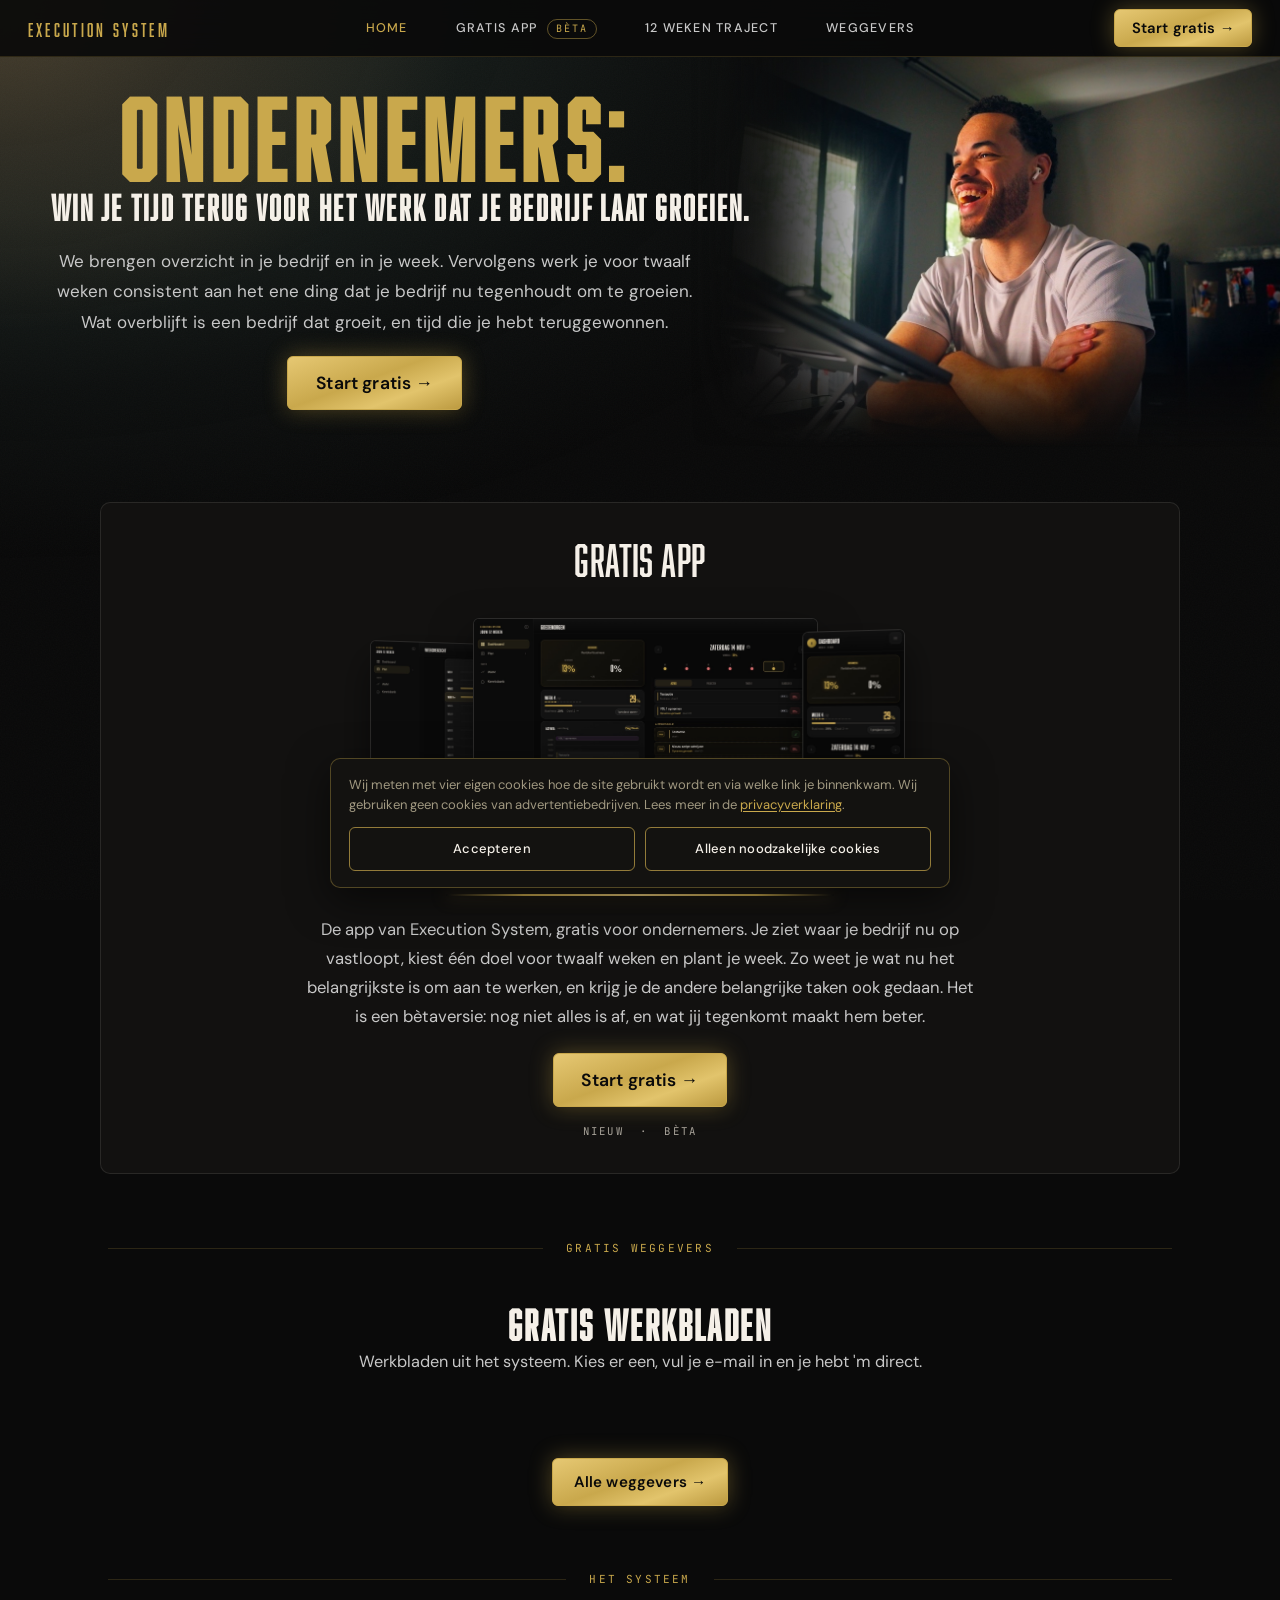
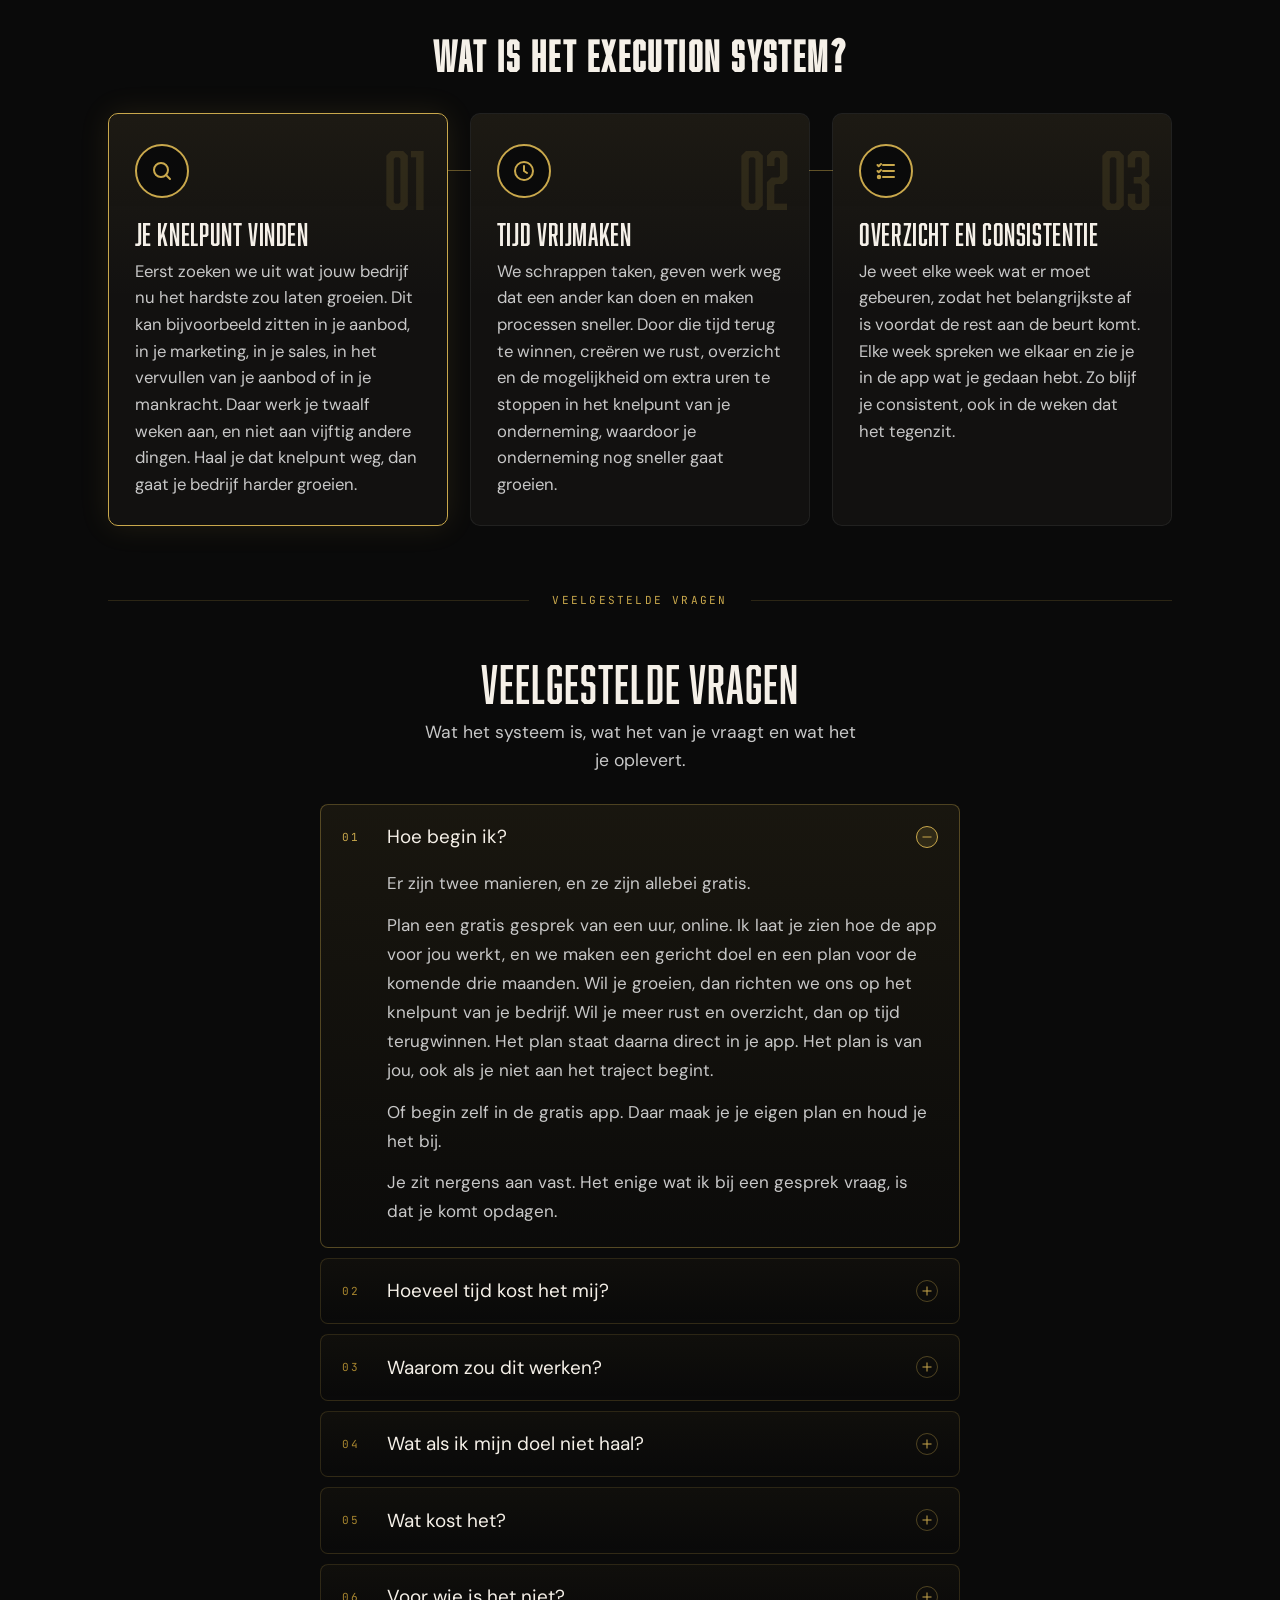
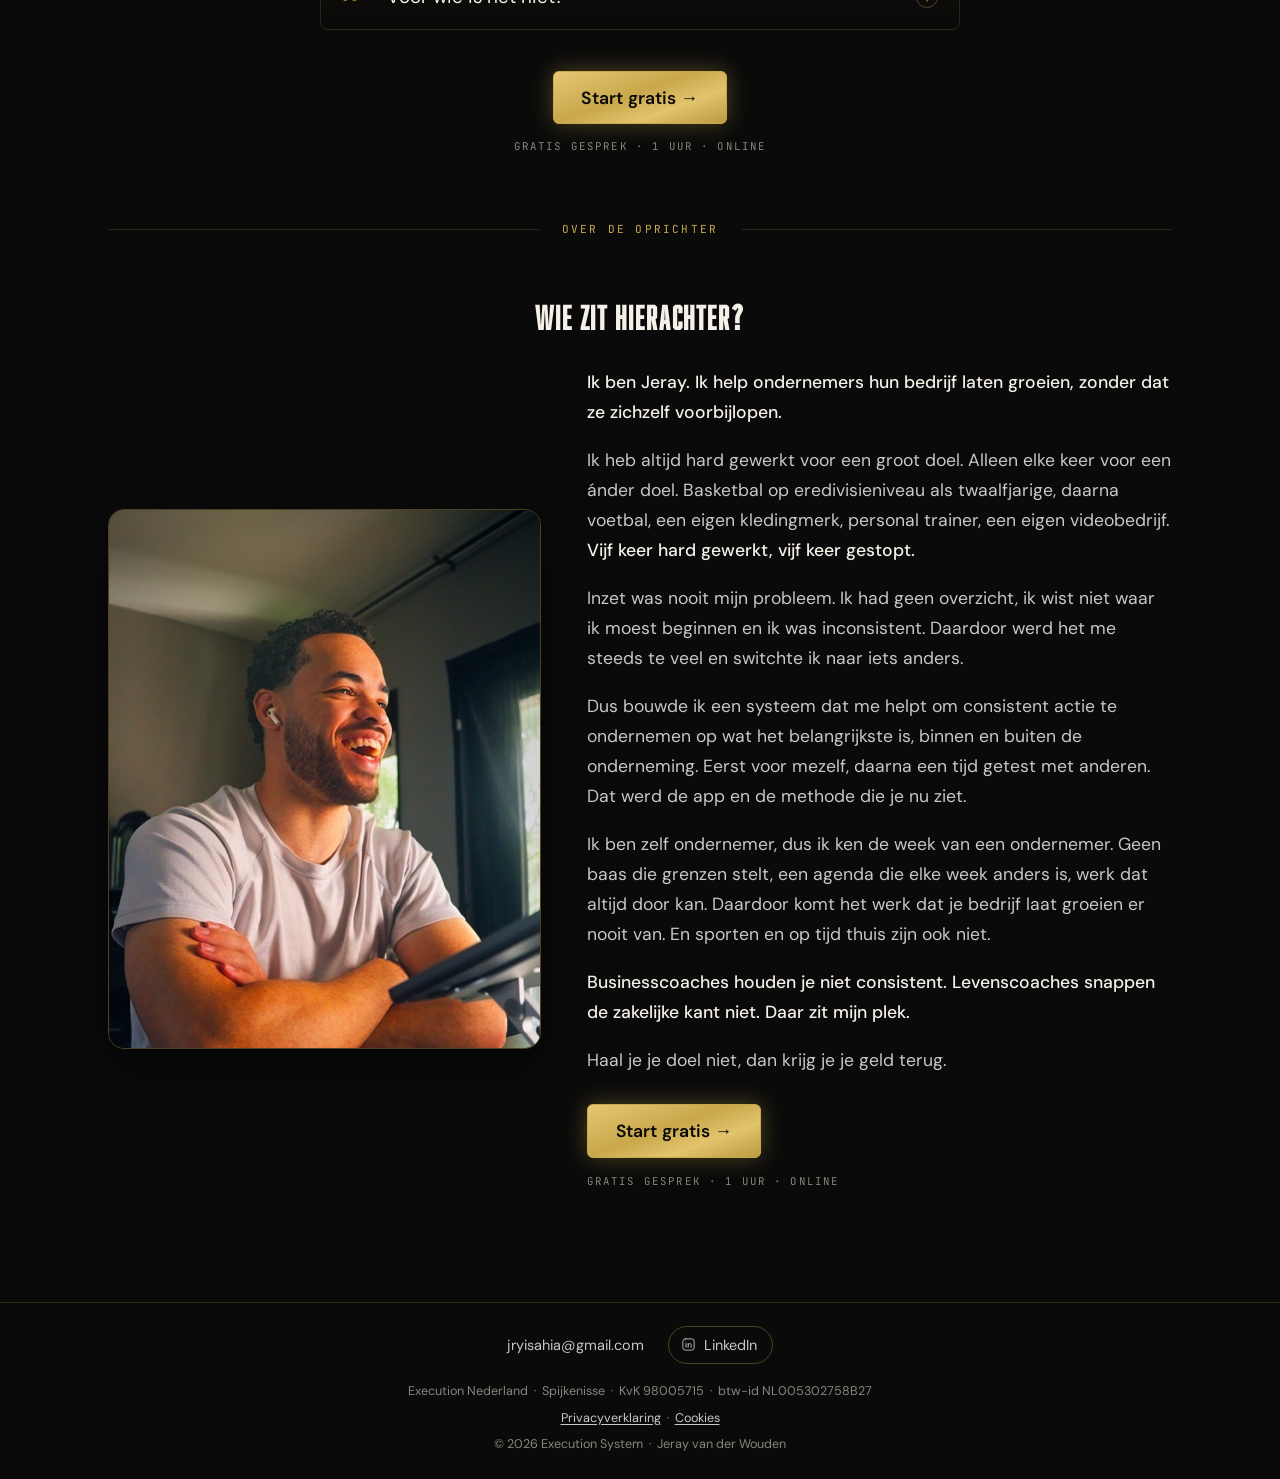
==== index.html @ 41cedd87 "Testkopie: trajectpagina met hogere hero, knop Gratis gesprek naar de agenda, Wat je krijgt als eers" ====
<!DOCTYPE html>
<html lang="nl">
<head>
<script>document.documentElement.classList.add('anim-on');</script>
<meta charset="UTF-8">
<meta name="viewport" content="width=device-width, initial-scale=1.0, maximum-scale=1.0, user-scalable=no">
<title>Execution System &mdash; voor ondernemers</title>
<meta name="description" content="Voor ondernemers die alleen werken. In twaalf weken werk je aan wat je bedrijf echt verder brengt, met persoonlijke begeleiding, een eigen app en resultaatgarantie.">
<meta property="og:type" content="website">
<meta property="og:site_name" content="Execution System">
<meta property="og:locale" content="nl_NL">
<meta property="og:url" content="https://executionsystem.nl/">
<meta property="og:title" content="Execution System — Jouw bedrijf verder. In twaalf weken.">
<meta property="og:description" content="Voor ondernemers die alleen werken. Persoonlijke begeleiding, een eigen app en een systeem dat je consistent houdt. Met resultaatgarantie. Gratis gesprek van een uur.">
<meta property="og:image" content="https://executionsystem.nl/img/og-home.jpg">
<meta property="og:image:width" content="1200">
<meta property="og:image:height" content="630">
<meta name="twitter:card" content="summary_large_image">
<meta name="twitter:title" content="Execution System — Jouw bedrijf verder. In twaalf weken.">
<meta name="twitter:description" content="Voor ondernemers die alleen werken. Persoonlijke begeleiding, een eigen app en een systeem dat je consistent houdt. Met resultaatgarantie.">
<meta name="twitter:image" content="https://executionsystem.nl/img/og-home.jpg">
<!-- Calendly: hoort bij alle agenda's op de site (traject, gesprek, weggever-stepper) -->
<script type="text/javascript" src="https://assets.calendly.com/assets/external/widget.js" defer></script>
<style>
:root{color-scheme:light}
*,*::before,*::after{box-sizing:border-box;margin:0;padding:0}

@font-face{font-family:'Abolition';src:url('[data-uri]') format('opentype');font-weight:normal;font-style:normal;unicode-range:U+0-24,U+26-10FFFF}

:root{
  --gold:#C9A84C;--gold-l:#E8C97A;--gold-d:#8A6E2F;
  --bg:#0A0A0A;--bg2:#111111;
  --white:#F5F0E8;--muted:#A09880;--dim:rgba(160,152,128,0.4);
  --border:rgba(201,168,76,0.18);--border2:rgba(201,168,76,0.35)
}

html{overflow-x:clip}
body{background:var(--bg);color:var(--white);font-family:'DM Sans',-apple-system,BlinkMacSystemFont,'Segoe UI',sans-serif;font-weight:300;line-height:1.7;overflow-x:hidden;min-height:100vh}

.page-wrap{position:relative;min-height:100vh}
.glow-top{position:fixed;width:min(700px,100%);height:400px;border-radius:50%;background:radial-gradient(circle,rgba(201,168,76,0.06) 0%,transparent 65%);top:-180px;left:50%;transform:translateX(-50%);pointer-events:none;z-index:0}
.noise{position:fixed;inset:0;background-image:url("data:image/svg+xml,%3Csvg xmlns='http://www.w3.org/2000/svg'%3E%3Cfilter id='n'%3E%3CfeTurbulence type='fractalNoise' baseFrequency='0.75' numOctaves='4' stitchTiles='stitch'/%3E%3C/filter%3E%3Crect width='100%25' height='100%25' filter='url(%23n)' opacity='0.025'/%3E%3C/svg%3E");pointer-events:none;z-index:0}

.wrap{max-width:700px;margin:0 auto;padding:0 1.5rem;position:relative;z-index:1}

/* ─── NAV ─────────────────────────────────── */
nav{position:sticky;top:0;z-index:100;background:rgba(10,10,10,0.92);backdrop-filter:blur(12px);border-bottom:1px solid var(--border)}
.nav-inner{max-width:1180px;margin:0 auto;padding:0 1.5rem;height:56px;display:flex;align-items:center;gap:1.2rem}
.logo{font-family:'Abolition',sans-serif;font-size:1rem;letter-spacing:.18em;text-transform:uppercase;color:var(--gold);cursor:pointer;flex-shrink:0;margin-right:auto;white-space:nowrap}
.nav-links{display:flex;gap:0;align-items:center}
.nav-link{font-size:.63rem;font-weight:500;letter-spacing:.1em;text-transform:uppercase;color:var(--muted);cursor:pointer;padding:.5rem .7rem;border-radius:3px;transition:color .15s;white-space:nowrap;border:none;background:none;font-family:inherit}
.nav-link:hover{color:var(--white)}
.nav-link.active{color:var(--gold)}
.nav-cta{font-size:.62rem;font-weight:600;letter-spacing:.14em;text-transform:uppercase;color:#000;background:linear-gradient(135deg,#E8C97A 0%,#C9A84C 45%,#F0D98A 70%,#C9A84C 100%);border:none;border-radius:3px;padding:.45rem 1rem;cursor:pointer;font-family:inherit;transition:all .2s;flex-shrink:0;margin-left:.5rem;box-shadow:0 0 10px rgba(201,168,76,0.5),0 2px 8px rgba(0,0,0,0.4);position:relative;overflow:hidden}
.nav-cta::after{content:'';position:absolute;top:-50%;left:-60%;width:40%;height:200%;background:linear-gradient(to right,transparent,rgba(255,255,255,0.18),transparent);transform:skewX(-15deg);animation:shimmer-nav 2.8s infinite;z-index:0;pointer-events:none}
.nav-cta:hover{background:linear-gradient(135deg,#F0D98A 0%,#E8C97A 45%,#FAEAA0 70%,#E8C97A 100%);box-shadow:0 0 18px rgba(201,168,76,0.75),0 4px 16px rgba(0,0,0,0.4);transform:translateY(-1px)}
@keyframes shimmer-nav{0%{left:-60%}100%{left:160%}}
/* hamburger-knop (alleen zichtbaar op smalle schermen) */
.nav-burger{display:none;flex-direction:column;justify-content:center;gap:4px;width:36px;height:32px;padding:8px 7px;background:transparent;border:1px solid var(--border);border-radius:8px;cursor:pointer;flex-shrink:0}
.nav-burger span{display:block;height:2px;width:100%;background:var(--white);border-radius:2px;transition:transform .22s ease,opacity .18s ease}
.nav-burger.open span:nth-child(1){transform:translateY(6px) rotate(45deg)}
.nav-burger.open span:nth-child(2){opacity:0}
.nav-burger.open span:nth-child(3){transform:translateY(-6px) rotate(-45deg)}
/* Alleen telefoonweergave: alles in het uitklapmenu achter de hamburger */
@media(max-width:600px){
  .nav-burger{display:flex}
  .nav-links{position:absolute;top:100%;left:0;right:0;flex-direction:column;align-items:stretch;gap:0;background:rgba(12,12,12,0.98);backdrop-filter:blur(14px);border-bottom:1px solid var(--border);padding:.45rem .7rem .8rem;display:none;box-shadow:0 14px 34px rgba(0,0,0,0.45)}
  .nav-links.open{display:flex}
  .nav-link{padding:.9rem .85rem;font-size:.72rem;border-radius:8px;text-align:left}
  .nav-link:hover,.nav-link:active{background:rgba(255,255,255,0.04)}
  .nav-cta{margin-left:0}
}
@media(max-width:600px){
  .nav-inner{gap:.6rem;padding:0 .9rem;height:52px}
  .logo{font-size:.85rem;margin-right:auto}
  /* Begin nu blijft zichtbaar op mobiel */
  .nav-cta{display:inline-flex;align-items:center;font-size:.56rem;padding:.42rem .75rem}
}

/* ─── PAGES ───────────────────────────────── */
.page{display:none;padding-bottom:4rem}
.page.active{display:block}

/* ─── HOME ────────────────────────────────── */
.hero{padding:2.4rem 0 2.5rem;text-align:center}
.eyebrow{font-size:.62rem;letter-spacing:.28em;text-transform:uppercase;color:var(--gold);margin-bottom:1.5rem;display:flex;align-items:center;justify-content:center;gap:.9rem}
.eyebrow::before,.eyebrow::after{content:'';display:block;width:32px;height:1px;background:var(--gold-d)}
h1{font-family:'Abolition',sans-serif;font-size:clamp(2.8rem,8vw,5rem);line-height:1.05;letter-spacing:.04em;text-transform:uppercase;margin-bottom:1.2rem}
/* hero-kop: altijd exact 3 regels — elke regel blijft op één lijn (niet verder afbreken) */
.hero h1{white-space:nowrap}
@media(max-width:600px){.hero h1{font-size:clamp(1.5rem,8vw,3rem);letter-spacing:.02em}}
h1 em{font-style:normal;color:var(--gold)}
.hero-sub{font-size:.95rem;color:var(--muted);max-width:480px;margin:0 auto 2.25rem;line-height:1.8}
.vsl-wrap{margin:0 auto 2.25rem;max-width:540px;border:1px solid var(--border);border-radius:4px;overflow:hidden;background:var(--bg2)}
.vsl-wrap::before{content:'';display:block;position:relative;top:0;left:15%;width:70%;height:1px;background:linear-gradient(90deg,transparent,var(--gold),transparent)}
.vsl-inner{width:100%;aspect-ratio:16/9;display:flex;flex-direction:column;align-items:center;justify-content:center;gap:1rem;background:#000;position:relative}
.vsl-play{width:56px;height:56px;border-radius:50%;background:rgba(201,168,76,.12);border:1px solid var(--border2);display:flex;align-items:center;justify-content:center}
.vsl-play::after{content:'';border-left:18px solid var(--gold);border-top:11px solid transparent;border-bottom:11px solid transparent;margin-left:4px}
.vsl-lbl{font-size:.65rem;letter-spacing:.14em;text-transform:uppercase;color:var(--muted)}.vsl-frame{width:100%;aspect-ratio:16/9;border:0;display:block}
.btn-primary{display:inline-block;background:linear-gradient(135deg,#E8C97A 0%,#C9A84C 40%,#F0D98A 65%,#C9A84C 100%);color:#000;border:none;border-radius:4px;padding:1rem 2.25rem;font-size:.75rem;font-weight:700;letter-spacing:.2em;text-transform:uppercase;cursor:pointer;text-decoration:none;transition:all .25s;font-family:inherit;position:relative;overflow:hidden;box-shadow:0 0 22px rgba(201,168,76,0.55),0 4px 20px rgba(0,0,0,0.5),inset 0 1px 0 rgba(255,255,255,0.25)}
.btn-primary::after{content:'';position:absolute;top:-50%;left:-60%;width:35%;height:200%;background:linear-gradient(to right,transparent,rgba(255,255,255,0.18),transparent);transform:skewX(-15deg);animation:shimmer-btn 2.4s infinite;z-index:0;pointer-events:none}
.btn-primary:hover{background:linear-gradient(135deg,#F0D98A 0%,#E8C97A 40%,#FAEAA0 65%,#E8C97A 100%);box-shadow:0 0 36px rgba(201,168,76,0.8),0 6px 28px rgba(0,0,0,0.5),inset 0 1px 0 rgba(255,255,255,0.3);transform:translateY(-2px) scale(1.015)}
@keyframes shimmer-btn{0%{left:-60%}100%{left:160%}}
.cta-note{font-size:.68rem;color:var(--dim);margin-top:.75rem;letter-spacing:.05em}

/* divider */
.div{display:flex;align-items:center;gap:1.25rem;margin:3.5rem 0 2.25rem}
.div::before,.div::after{content:'';flex:1;height:1px;background:var(--border)}
.div span{font-size:.6rem;letter-spacing:.24em;text-transform:uppercase;color:var(--gold-d);white-space:nowrap}

/* free section */
.section-head{text-align:center;margin-bottom:2.25rem}
.section-badge{display:inline-block;font-size:.58rem;letter-spacing:.16em;text-transform:uppercase;color:var(--gold);border:1px solid var(--border2);padding:.22rem .7rem;border-radius:2rem;margin-bottom:.65rem}
.section-head h2{font-family:'Abolition',sans-serif;font-size:clamp(1.6rem,4vw,2.2rem);letter-spacing:.06em;text-transform:uppercase;margin-bottom:.4rem}.section-head h2.free-h2{font-size:clamp(2.2rem,7vw,3.2rem);color:#fff;letter-spacing:.04em;text-shadow:0 0 22px rgba(201,168,76,.4),0 2px 16px rgba(0,0,0,.55)}.free-h2 .u{position:relative;white-space:nowrap}.free-h2 .u::after{content:'';position:absolute;left:2%;right:2%;bottom:-.16em;height:.1em;background:linear-gradient(90deg,#E8C97A,#C9A84C);border-radius:3px;box-shadow:0 0 12px rgba(201,168,76,.55)}
.section-head p{font-size:.88rem;color:var(--muted);max-width:400px;margin:0 auto}
.free-grid{display:grid;grid-template-columns:repeat(2,1fr);gap:1.1rem;margin-bottom:3.5rem}
@media(max-width:500px){.free-grid{grid-template-columns:1fr}}
.free-card{display:flex;flex-direction:column;background:none;border:none;transition:transform .15s;cursor:pointer}
.free-card:hover{transform:translateY(-3px)}
.free-card:hover .free-card-media{border-color:rgba(201,168,76,.6);box-shadow:0 16px 42px rgba(0,0,0,.5),0 0 28px rgba(201,168,76,.18)}
.free-card-badge{padding:.75rem 1rem .6rem;display:flex;justify-content:center}
.fc-badge{font-size:.57rem;letter-spacing:.16em;text-transform:uppercase;padding:.26rem .75rem;border-radius:2rem;font-weight:500}
.fc-badge.gratis{color:var(--gold);border:1px solid var(--border2);background:rgba(201,168,76,.07)}
.fc-badge.soon{color:var(--muted);border:1px solid var(--dim)}
.free-card-media{position:relative;aspect-ratio:16/10;overflow:hidden;background:#0c0c0c;border:1px solid var(--border2);border-radius:16px;container-type:inline-size;transition:border-color .2s,box-shadow .2s}.fcm-photo{position:absolute;inset:0;background-size:cover;background-position:center 20%}.fcm-shade{position:absolute;inset:0;background:linear-gradient(to top,rgba(10,10,10,.92) 0%,rgba(10,10,10,.12) 55%,transparent 100%)}.free-card .fc-badge.gratis{align-self:flex-start;display:inline-block;margin:0 0 .12rem .1rem;background:linear-gradient(135deg,#F0D98A,#C9A84C);color:#0A0A0A;border:none;font-weight:800;font-size:.66rem;letter-spacing:.14em;padding:.38rem .95rem;box-shadow:0 3px 12px rgba(0,0,0,.35),0 0 14px rgba(201,168,76,.45)}.fcm-mock{position:absolute;inset:0;display:flex;align-items:flex-end;justify-content:center;background:radial-gradient(circle at 50% 22%,rgba(201,168,76,.16),transparent 60%),#0b0b0b}.fcm-phone{width:70%;max-width:236px;background:linear-gradient(180deg,#191919,#0f0f0f);border:1px solid #2c2820;border-top-left-radius:20px;border-top-right-radius:20px;box-shadow:0 -2px 34px rgba(0,0,0,.6),0 0 30px rgba(201,168,76,.16);padding:.5rem .75rem .95rem}.fcm-bar{display:flex;justify-content:space-between;align-items:center;margin-bottom:.5rem}.fcm-time{font-size:.5rem;color:rgba(245,240,232,.7);font-weight:700;letter-spacing:.03em}.fcm-sig{width:26px;height:5px;border-radius:3px;background:linear-gradient(90deg,var(--gold),rgba(201,168,76,.25))}.fcm-app{font-family:'Abolition',sans-serif;text-transform:uppercase;letter-spacing:.16em;color:rgba(245,240,232,.5);font-size:.5rem;text-align:center;margin-bottom:.5rem}.fcm-goalbox{border:1px solid rgba(201,168,76,.3);background:rgba(201,168,76,.06);border-radius:9px;padding:.5rem .6rem;margin-bottom:.6rem}.fcm-k{font-family:'Abolition',sans-serif;text-transform:uppercase;letter-spacing:.12em;color:var(--gold);font-size:.58rem;margin-bottom:.28rem}.fcm-goal{font-size:.72rem;color:#fff;font-weight:600;line-height:1.3}.fcm-tl{position:relative;display:flex;flex-direction:column;gap:.42rem;padding-left:.15rem}.fcm-tl::before{content:'';position:absolute;left:3px;top:6px;bottom:6px;width:1px;background:rgba(201,168,76,.28)}.fcm-row{position:relative;display:flex;align-items:center;gap:.5rem}.fcm-dot{width:7px;height:7px;border-radius:50%;background:#0f0f0f;border:1.5px solid #4a4436;flex:0 0 auto;z-index:1}.fcm-dot.g{background:var(--gold);border-color:var(--gold);box-shadow:0 0 8px rgba(201,168,76,.7)}.fcm-txt{font-size:.58rem;color:rgba(245,240,232,.8)}.fcm-portrait{display:flex;align-items:center;justify-content:center;background:radial-gradient(circle at 50% 42%,rgba(201,168,76,.16),transparent 62%),#0b0b0b}.fcm-vision{position:absolute;inset:0;display:flex;flex-direction:column;justify-content:center;gap:3.4cqw;padding:5cqw 5.5cqw;background:radial-gradient(circle at 50% 12%,rgba(200,196,190,.12),transparent 58%),linear-gradient(180deg,#0d0d0d,#090909)}.fcv-rail{position:relative;display:flex;flex-direction:column;gap:.85rem;padding-left:1.05rem}.fcv-rail::before{content:'';position:absolute;left:3px;top:6px;bottom:-3.4cqw;width:1px;background:linear-gradient(to bottom,rgba(200,196,190,.15),rgba(200,196,190,.55))}.fcv-row{position:relative;display:flex;align-items:baseline;gap:.5rem}.fcv-row::before{content:'';position:absolute;left:-.95rem;top:3px;width:6px;height:6px;border-radius:50%;background:#0d0d0d;border:1.5px solid rgba(200,196,190,.5)}.fcv-row:nth-child(1){opacity:.55}.fcv-row:nth-child(2){opacity:.78}.fcv-row:nth-child(3){opacity:.96}.fcv-h{font-family:'Abolition',sans-serif;text-transform:uppercase;letter-spacing:.08em;color:#C8C4BE;font-size:clamp(.62rem,4.6cqw,.9rem);flex:0 0 auto;min-width:15cqw}.fcv-t{font-size:clamp(.6rem,4.4cqw,.82rem);color:rgba(245,240,232,.78);line-height:1.25}.fcv-goal{border:1px solid rgba(200,196,190,.4);background:linear-gradient(135deg,rgba(200,196,190,.14),rgba(200,196,190,.04));border-radius:11px;padding:.8rem .9rem;box-shadow:0 0 22px rgba(200,196,190,.1)}.fcv-goal-k{display:block;font-family:'Abolition',sans-serif;text-transform:uppercase;letter-spacing:.1em;color:#C8C4BE;font-size:clamp(.56rem,3.9cqw,.72rem);margin-bottom:.3rem}.fcv-goal-t{display:block;font-size:clamp(.8rem,6.2cqw,1.12rem);color:#fff;font-weight:600;line-height:1.25}.fcm-fullbg{position:absolute;inset:-8%;background-size:cover;background-position:center;filter:blur(20px) brightness(.5);transform:scale(1.12)}.fcm-full{position:absolute;inset:0;background-size:cover;background-position:center;background-repeat:no-repeat}.fcm-avatar{width:158px;height:158px;border-radius:50%;background-size:cover;background-position:center center;border:2px solid rgba(201,168,76,.62);box-shadow:0 0 0 9px rgba(201,168,76,.08),0 12px 30px rgba(0,0,0,.55),0 0 36px rgba(201,168,76,.22)}
.free-card-visual svg{width:38px;height:38px;stroke:var(--gold);stroke-width:1.3;fill:none}
.free-card-body{padding:1.1rem .4rem 0;text-align:center;flex:1;display:flex;flex-direction:column}
.free-card-body h3{font-family:'Abolition',sans-serif;font-size:1.5rem;letter-spacing:.03em;text-transform:uppercase;color:#fff;font-weight:700;margin-bottom:.55rem;line-height:1.12;text-shadow:0 1px 10px rgba(0,0,0,.5)}
.free-card-body p{font-size:.84rem;color:var(--muted);line-height:1.55;font-style:italic;font-weight:300;flex:1;margin:0}
.fc-note{display:flex;gap:.5rem;align-items:flex-start;text-align:left;background:rgba(201,168,76,.07);border:1px solid rgba(201,168,76,.22);border-left:3px solid var(--gold);border-radius:8px;padding:.6rem .72rem;margin-top:.8rem;font-size:.73rem;line-height:1.45;color:var(--muted);font-style:normal}.fc-note-i{color:var(--gold);flex:0 0 auto;line-height:1.45}.fc-note strong{color:#F5F0E8;font-weight:600}.fc-note a{color:var(--gold);text-decoration:underline;cursor:pointer;font-weight:600;white-space:nowrap}.fc-cta{margin-top:.8rem;display:block;background:linear-gradient(135deg,#E8C97A 0%,#C9A84C 40%,#F0D98A 65%,#C9A84C 100%);color:#000;border:none;border-radius:4px;padding:.7rem .9rem;font-size:.62rem;font-weight:700;letter-spacing:.16em;text-transform:uppercase;cursor:pointer;font-family:inherit;transition:all .25s;text-align:center;text-decoration:none;position:relative;overflow:hidden;box-shadow:0 0 16px rgba(201,168,76,0.5),0 3px 12px rgba(0,0,0,0.4),inset 0 1px 0 rgba(255,255,255,0.22)}
.fc-cta::after{content:'';position:absolute;top:-50%;left:-60%;width:35%;height:200%;background:linear-gradient(to right,transparent,rgba(255,255,255,0.18),transparent);transform:skewX(-15deg);animation:shimmer-btn 2.4s infinite;z-index:0;pointer-events:none}
.fc-cta:hover{background:linear-gradient(135deg,#F0D98A 0%,#E8C97A 40%,#FAEAA0 65%,#E8C97A 100%);box-shadow:0 0 28px rgba(201,168,76,0.8),0 5px 18px rgba(0,0,0,0.45);transform:translateY(-1px)}
.fc-cta.disabled{background:transparent;color:var(--muted);border:1px solid var(--dim);cursor:default;pointer-events:none}

/* bezwaren */
/* home: testimonials + vragen (zelfde uitstraling als de trajectpagina) */
.hq-grid{display:grid;grid-template-columns:1fr 1fr;gap:1.5rem 2rem}
.hq-q{display:flex;flex-direction:column;gap:1rem;border-top:1px solid var(--border);padding:1.4rem 0 .4rem}
.hq-q p{font-size:1.02rem;line-height:1.55;font-style:italic;color:var(--white);margin:0}
.hq-who{display:flex;align-items:center;gap:.8rem}
.hq-avatar{width:40px;height:40px;border-radius:50%;background:#1A1512;background-image:repeating-linear-gradient(135deg,rgba(245,240,232,.06) 0 1px,transparent 1px 6px);flex:none}
.hq-who b{display:block;font-size:.9rem;font-weight:400;color:var(--white)}
.hq-who span{font-family:'JetBrains Mono',monospace;font-size:.58rem;letter-spacing:.14em;text-transform:uppercase;color:var(--muted)}
.hfaq{max-width:640px;margin:0 auto}
.hfaq-l{text-align:center;margin-bottom:1.6rem}
.hfaq-cta{text-align:center;margin-top:2.2rem}
.hfaq-l h2{font-family:'DM Sans',system-ui,sans-serif;font-weight:300;font-size:clamp(1.9rem,4.5vw,2.6rem);line-height:1.08;letter-spacing:-.01em;text-transform:none;margin:0 0 .8rem}
.hfaq-l p{font-size:.95rem;line-height:1.6;color:var(--muted);margin:0 auto;max-width:440px}
.hfaq-note{font-family:'JetBrains Mono',monospace;font-size:.58rem;letter-spacing:.2em;text-transform:uppercase;color:var(--muted);margin-top:.7rem}
.hfaq-list{border-top:1px solid var(--border)}
.hfaq-q{border-bottom:1px solid var(--border)}
.hfaq-btn{display:flex;justify-content:space-between;align-items:center;gap:1.2rem;width:100%;padding:1.1rem 0;background:none;border:0;color:var(--white);font-family:inherit;text-align:left;cursor:pointer}
.hfaq-btn span:first-child{font-size:1.05rem;line-height:1.35;font-weight:300}
.hfaq-mark{font-family:'JetBrains Mono',monospace;font-size:1.1rem;color:var(--gold);flex:none;width:1.4rem;text-align:center}
.hfaq-a{padding:0 2rem 1.3rem 0}
.hfaq-a p{font-size:.92rem;line-height:1.65;color:var(--muted);margin:0 0 .7rem}
.hfaq-a p:last-child{margin-bottom:0}
@media(max-width:640px){.hq-grid{grid-template-columns:1fr}.hfaq-a{padding-right:1rem}}
.obj-head{text-align:center;margin-bottom:2rem}
.obj-head h2{font-family:'Abolition',sans-serif;font-size:clamp(1.5rem,4vw,2rem);letter-spacing:.06em;text-transform:uppercase;margin-bottom:.4rem}
.obj-head p{font-size:.88rem;color:var(--muted);max-width:420px;margin:0 auto}
.obj-grid{display:flex;flex-direction:column;gap:1.1rem;margin-bottom:3.5rem}
.obj-card{border-radius:4px;overflow:hidden;border:1px solid var(--border)}
.obj-top{background:var(--bg2);padding:1.1rem 1.5rem;display:flex;align-items:flex-start;gap:.9rem}
.obj-icon{width:32px;height:32px;border-radius:50%;background:rgba(138,47,47,.15);border:1px solid rgba(138,47,47,.3);display:flex;align-items:center;justify-content:center;flex-shrink:0;color:#C05050;font-size:.8rem;margin-top:.1rem}
.obj-label{font-size:.57rem;letter-spacing:.2em;text-transform:uppercase;color:#C05050;margin-bottom:.3rem}
.obj-myth{font-size:.9rem;color:var(--white);line-height:1.5}
.obj-bottom{background:rgba(201,168,76,.04);border-top:1px solid var(--border);padding:1.1rem 1.5rem;display:flex;align-items:flex-start;gap:.9rem}
.obj-check{width:32px;height:32px;border-radius:50%;background:rgba(201,168,76,.1);border:1px solid rgba(201,168,76,.25);display:flex;align-items:center;justify-content:center;flex-shrink:0;color:var(--gold);font-size:.8rem;margin-top:.1rem}
.obj-truth-label{font-size:.57rem;letter-spacing:.2em;text-transform:uppercase;color:var(--gold);margin-bottom:.3rem}
.obj-truth{font-size:.85rem;color:var(--muted);line-height:1.65}
.obj-truth strong{color:var(--white);font-weight:500}

/* bottom cta */
.founder{padding:1rem 0 2rem}
.founder-h2{font-family:'Abolition',sans-serif;font-size:clamp(1.3rem,3vw,1.7rem);letter-spacing:.06em;text-transform:uppercase;text-align:center;margin-bottom:2rem;color:var(--white)}
.founder-grid{display:grid;grid-template-columns:minmax(0,.85fr) minmax(0,1.15fr);gap:2.5rem;align-items:center}
.founder-foto{position:relative;border-radius:16px;overflow:hidden;border:1px solid var(--border2);box-shadow:0 24px 60px rgba(0,0,0,.5)}
.founder-foto:before{content:'';position:absolute;inset:0;background:radial-gradient(ellipse at 30% 0%,rgba(201,168,76,.18),transparent 55%);pointer-events:none;z-index:1}
.founder-foto img{display:block;width:100%;aspect-ratio:4/5;object-fit:cover;object-position:52% 40%}
.founder-tekst p{font-size:.95rem;line-height:1.7;color:var(--muted);margin:0 0 1rem}
.founder-tekst p strong{color:var(--white);font-weight:500}
.founder-tekst .btn-primary{margin-top:.5rem}
@media(max-width:640px){.founder-grid{grid-template-columns:1fr;gap:1.5rem}.founder-foto{max-width:320px;margin:0 auto}.founder-tekst{text-align:center}.founder-tekst .hfaq-note{text-align:center}}
.cta-bottom{text-align:center;padding:3.5rem 0 2.5rem;border-top:1px solid var(--border)}
.spots-badge{display:inline-block;font-size:.62rem;letter-spacing:.14em;text-transform:uppercase;color:var(--gold);border:1px solid var(--border2);padding:.28rem .8rem;border-radius:2rem;margin-bottom:1.25rem}
.cta-bottom h2{font-family:'Abolition',sans-serif;font-size:clamp(1.8rem,5vw,2.8rem);letter-spacing:.06em;text-transform:uppercase;margin-bottom:.4rem}
.cta-bottom h2 em{font-style:normal;color:var(--gold)}
.cta-bottom p{font-size:.88rem;color:var(--muted);margin-bottom:1.75rem;max-width:420px;margin-left:auto;margin-right:auto}

/* ─── TOOL / STEPPER ──────────────────────── */
.tool-wrap{max-width:580px;margin:0 auto;padding:3rem 1.5rem 4rem;position:relative;z-index:1}
@media(max-width:560px){.tool-wrap{padding:1.25rem 1.25rem;min-height:100dvh;display:flex;flex-direction:column;justify-content:center}}
.tool-header{text-align:center;margin-bottom:2.5rem}
.tool-eyebrow{font-size:.6rem;letter-spacing:.28em;text-transform:uppercase;color:var(--gold);margin-bottom:.75rem}
.tool-header h2{font-family:'Abolition',sans-serif;font-size:clamp(1.8rem,5vw,2.6rem);letter-spacing:.05em;text-transform:uppercase;margin-bottom:.5rem}
.tool-header p{font-size:.88rem;color:var(--muted);max-width:400px;margin:0 auto}

/* progress — Optie C: Gebiedskaarten */
.progress-bar-wrap{margin-bottom:2rem}
.progress-steps{display:flex;gap:5px;align-items:stretch}
.pb-card{border:1px solid var(--border);border-radius:8px;padding:8px 10px;flex:1;min-width:0;overflow:hidden;transition:all .25s;background:transparent}
.pb-card.active{flex:3;border-color:rgba(var(--pb-rgb),.3);background:rgba(var(--pb-rgb),.04)}
.pb-card.done{border-color:rgba(var(--pb-rgb),.15)}
.pb-card-hdr{display:flex;align-items:center;gap:5px}
.pb-card-hdr.has-sub{margin-bottom:7px}
.pb-dot{width:6px;height:6px;border-radius:50%;flex-shrink:0;background:var(--border);transition:background .2s}
.pb-card.active .pb-dot,.pb-card.done .pb-dot{background:var(--pb-color)}
.pb-lbl{font-size:11px;font-weight:500;color:var(--border2);white-space:nowrap;overflow:hidden;text-overflow:ellipsis;transition:color .2s}
.pb-card.active .pb-lbl{color:var(--pb-color)}
.pb-card.done .pb-lbl{color:var(--muted)}
.pb-chk{font-size:9px;margin-left:auto;flex-shrink:0;display:none;color:var(--pb-color);opacity:.7}
.pb-card.done .pb-chk{display:inline}
.pb-sub-track{display:none;gap:3px;margin-bottom:3px}
.pb-card.active .pb-sub-track{display:flex}
.pb-sub-bar{flex:1;height:2px;border-radius:1px;background:var(--border);transition:background .3s}
.pb-sub-bar.done,.pb-sub-bar.active{background:var(--pb-color)}
.pb-sub-labels{display:none;gap:3px}
.pb-card.active .pb-sub-labels{display:flex}
.pb-sub-lbl{flex:1;font-size:8px;color:var(--border2);text-align:center;overflow:hidden;transition:color .2s}
.pb-sub-lbl.active{color:var(--pb-color)}
.vc-context-label{font-size:.68rem;color:var(--muted);margin-bottom:.3rem;line-height:1.3}
.vc-context-label strong{color:var(--gold-light);font-weight:500}
.custom-chip-pills{display:flex;flex-direction:column;gap:.4rem;margin-bottom:.5rem}
.vision-card.custom-pill{cursor:default;padding:.55rem 1rem .55rem .85rem}
.vision-card.custom-pill .vc-sentence{display:flex;align-items:center;justify-content:space-between;gap:.5rem}
.ccp-x{font-size:.85rem;color:var(--muted);cursor:pointer;flex-shrink:0;padding:.1rem .25rem;border-radius:4px}
.ccp-x:hover{color:var(--white);background:rgba(255,255,255,.08)}
.anders-input-row{display:flex;gap:.5rem;margin-top:.4rem}
.anders-input{flex:1;background:var(--bg2);border:1px solid var(--border);border-radius:8px;padding:.5rem .75rem;font-size:.82rem;color:var(--white);font-family:inherit}
.anders-input::placeholder{color:var(--muted)}
.anders-input:focus{outline:none;border-color:var(--gold)}
.anders-hint{font-size:.7rem;color:var(--muted);margin-top:.35rem;line-height:1.45}
.anders-add-btn{background:transparent;color:var(--gold);border:1px solid rgba(201,168,76,.35);border-radius:8px;padding:.5rem .85rem;font-size:.78rem;font-weight:600;cursor:pointer;white-space:nowrap}
.anders-add-btn:hover{background:rgba(201,168,76,.1)}
/* Top 3 prioriteiten */
.top3-card{position:relative;border:1px solid var(--border);border-radius:10px;padding:.85rem 1.1rem .85rem 1rem;font-size:.85rem;cursor:pointer;transition:all .2s;color:var(--muted);background:var(--bg2);line-height:1.5;margin-bottom:.55rem;user-select:none}
.top3-card:hover{border-color:var(--border2);color:var(--white)}
.top3-card.ranked{border-color:var(--gold);background:rgba(201,168,76,.08);color:var(--white)}
.top3-badge{position:absolute;top:-.55rem;left:-.55rem;width:1.45rem;height:1.45rem;border-radius:50%;background:var(--gold);color:#000;font-size:.72rem;font-weight:700;display:flex;align-items:center;justify-content:center;line-height:1;box-shadow:0 2px 6px rgba(201,168,76,.35)}
.top3-hint{font-size:.75rem;color:var(--muted);text-align:center;margin-top:.4rem;min-height:1.2em}

/* step panels */
.step{display:none}
.step.active{display:block}.no-slide .step.active{animation:none!important}
@keyframes stepSlide{from{opacity:0;transform:translateX(46px)}to{opacity:1;transform:none}}
@media(prefers-reduced-motion:reduce){.step.active{animation:none}}
@keyframes fadeIn{from{opacity:0;transform:translateY(6px)}to{opacity:1;transform:translateY(0)}}

.step-label{font-size:.6rem;letter-spacing:.22em;text-transform:uppercase;color:var(--gold);margin-bottom:.5rem}
.step-q{font-family:'Abolition',sans-serif;font-size:clamp(1.4rem,4vw,2rem);letter-spacing:.04em;text-transform:uppercase;margin-bottom:.5rem}
.step-sub{font-size:.85rem;color:var(--muted);margin-bottom:1.75rem;line-height:1.7}
.step-help-btn{background:rgba(201,168,76,.14);border:1.5px solid var(--gold);border-radius:50%;width:1.65rem;height:1.65rem;font-size:.9rem;font-weight:700;color:var(--gold);cursor:pointer;flex-shrink:0;display:inline-flex;align-items:center;justify-content:center;margin-left:.55rem;vertical-align:middle;position:relative;top:-.05rem;line-height:1;box-shadow:0 0 0 0 rgba(201,168,76,.5);animation:helpPulse 2.6s ease-in-out infinite}
.step-help-btn:hover{background:var(--gold);color:#141414}
@keyframes helpPulse{0%,100%{box-shadow:0 0 0 0 rgba(201,168,76,.45)}55%{box-shadow:0 0 0 6px rgba(201,168,76,0)}}
.step-help-popup{position:absolute;z-index:9999;background:var(--bg2);border:1px solid var(--border);border-radius:10px;padding:.85rem 1rem;font-size:.8rem;color:var(--muted);line-height:1.65;display:none;box-shadow:0 8px 24px rgba(0,0,0,.45);max-width:280px;width:max-content}
.step-help-popup.shp-active{display:block}
.step-video-ph{width:100%;background:var(--bg);border:1px dashed var(--border2);border-radius:8px;height:4.5rem;display:flex;align-items:center;justify-content:center;font-size:.73rem;color:var(--border2);margin-top:.6rem}
.step-video-ph.has-vid{height:auto;min-height:0;border:none;background:transparent;padding:0;color:var(--gold);cursor:pointer;display:block;text-align:center}

/* area chips */
.area-grid{display:grid;grid-template-columns:repeat(3,1fr);gap:.6rem;margin-bottom:1.75rem}
@media(max-width:560px){.area-grid{grid-template-columns:repeat(2,1fr)}}
.area-chip{border:1px solid var(--border);border-radius:3px;padding:.65rem .5rem;text-align:center;cursor:pointer;transition:all .15s;background:var(--bg2)}
@media(hover:hover){.area-chip:hover{border-color:var(--border2)}}
.area-chip.selected{border-color:var(--gold);background:rgba(201,168,76,.08);color:var(--gold)}
.area-chip .ai{width:40px;height:40px;background:linear-gradient(145deg,rgba(255,255,255,0.08),rgba(255,255,255,0.02));border:1px solid rgba(255,255,255,0.1);border-radius:11px;display:flex;align-items:center;justify-content:center;margin:0 auto .45rem;box-shadow:inset 0 1px 0 rgba(255,255,255,0.1),0 2px 6px rgba(0,0,0,0.2);transition:all .18s}
.area-chip .ai svg{width:17px;height:17px;color:var(--muted);transition:color .18s}
.area-chip.selected .ai{background:linear-gradient(145deg,rgba(201,168,76,0.18),rgba(201,168,76,0.06));border-color:rgba(201,168,76,0.32);box-shadow:inset 0 1px 0 rgba(255,255,255,0.12),0 2px 10px rgba(201,168,76,0.18)}
.area-chip.selected .ai svg{color:var(--gold)}
.area-chip .al{font-size:.7rem;letter-spacing:.06em;font-weight:500}

/* ── Step entrance ───────────────────────────────────────────── */
@keyframes stepFadeIn{from{opacity:0;transform:translateY(10px)}to{opacity:1;transform:none}}
.step.active:not(.seen-step){animation:stepFadeIn .32s cubic-bezier(.22,.61,.36,1) both}

/* ── Fullscreen transition overlay ──────────────────────────── */
.step-overlay{position:fixed;inset:0;background:#050505;display:flex;flex-direction:column;align-items:center;justify-content:center;z-index:200;opacity:0;pointer-events:none;transition:opacity .2s ease;gap:.9rem}
.step-overlay.show{opacity:1;pointer-events:all}
.step-overlay-text{font-size:1rem;color:rgba(245,240,232,.7);letter-spacing:.02em;text-align:center;padding:0 2rem}
.step-overlay-dot{width:6px;height:6px;border-radius:50%;background:var(--gold);opacity:.6;animation:dotPulse 1.2s ease infinite}
@keyframes dotPulse{0%,100%{opacity:.3;transform:scale(.8)}50%{opacity:.8;transform:scale(1.1)}}


  14% {opacity:1;transform:translate(-50%,-50%) scale(1)}
  54% {opacity:1;transform:translate(-50%,-50%) scale(1)}
  86% {opacity:.35;transform:translate(calc(-50% - 44vw),calc(-50% - 38vh)) scale(.22)}
  100%{opacity:0;transform:translate(calc(-50% - 44vw),calc(-50% - 38vh)) scale(.22)}
}

/* colored chip variants */
.area-chip.selected{border-color:transparent}
.cc-rd.selected .ai{background:linear-gradient(145deg,rgba(224,82,82,.16),rgba(224,82,82,.05));border-color:rgba(224,82,82,.35);box-shadow:inset 0 1px 0 rgba(255,255,255,.1),0 2px 14px rgba(224,82,82,.28)}@media(hover:hover){.cc-rd:hover .ai{background:linear-gradient(145deg,rgba(224,82,82,.16),rgba(224,82,82,.05));border-color:rgba(224,82,82,.35);box-shadow:inset 0 1px 0 rgba(255,255,255,.1),0 2px 14px rgba(224,82,82,.28)}}
.cc-rd.selected .ai svg{color:#e05252}
.cc-em.selected .ai{background:linear-gradient(145deg,rgba(74,222,128,.16),rgba(74,222,128,.05));border-color:rgba(74,222,128,.35);box-shadow:inset 0 1px 0 rgba(255,255,255,.1),0 2px 14px rgba(74,222,128,.28)}@media(hover:hover){.cc-em:hover .ai{background:linear-gradient(145deg,rgba(74,222,128,.16),rgba(74,222,128,.05));border-color:rgba(74,222,128,.35);box-shadow:inset 0 1px 0 rgba(255,255,255,.1),0 2px 14px rgba(74,222,128,.28)}}
.cc-em.selected .ai svg{color:#4ADE80}
.cc-bl.selected .ai{background:linear-gradient(145deg,rgba(96,165,250,.16),rgba(96,165,250,.05));border-color:rgba(96,165,250,.35);box-shadow:inset 0 1px 0 rgba(255,255,255,.1),0 2px 14px rgba(96,165,250,.28)}@media(hover:hover){.cc-bl:hover .ai{background:linear-gradient(145deg,rgba(96,165,250,.16),rgba(96,165,250,.05));border-color:rgba(96,165,250,.35);box-shadow:inset 0 1px 0 rgba(255,255,255,.1),0 2px 14px rgba(96,165,250,.28)}}
.cc-bl.selected .ai svg{color:#60A5FA}
.cc-go.selected .ai{background:linear-gradient(145deg,rgba(201,168,76,.16),rgba(201,168,76,.05));border-color:rgba(201,168,76,.35);box-shadow:inset 0 1px 0 rgba(255,255,255,.1),0 2px 14px rgba(201,168,76,.28)}@media(hover:hover){.cc-go:hover .ai{background:linear-gradient(145deg,rgba(201,168,76,.16),rgba(201,168,76,.05));border-color:rgba(201,168,76,.35);box-shadow:inset 0 1px 0 rgba(255,255,255,.1),0 2px 14px rgba(201,168,76,.28)}}
.cc-go.selected .ai svg{color:#C9A84C}
.cc-ro.selected .ai{background:linear-gradient(145deg,rgba(244,114,182,.16),rgba(244,114,182,.05));border-color:rgba(244,114,182,.35);box-shadow:inset 0 1px 0 rgba(255,255,255,.1),0 2px 14px rgba(244,114,182,.28)}@media(hover:hover){.cc-ro:hover .ai{background:linear-gradient(145deg,rgba(244,114,182,.16),rgba(244,114,182,.05));border-color:rgba(244,114,182,.35);box-shadow:inset 0 1px 0 rgba(255,255,255,.1),0 2px 14px rgba(244,114,182,.28)}}
.cc-ro.selected .ai svg{color:#F472B6}
.cc-am.selected .ai{background:linear-gradient(145deg,rgba(251,191,36,.16),rgba(251,191,36,.05));border-color:rgba(251,191,36,.35);box-shadow:inset 0 1px 0 rgba(255,255,255,.1),0 2px 14px rgba(251,191,36,.28)}@media(hover:hover){.cc-am:hover .ai{background:linear-gradient(145deg,rgba(251,191,36,.16),rgba(251,191,36,.05));border-color:rgba(251,191,36,.35);box-shadow:inset 0 1px 0 rgba(255,255,255,.1),0 2px 14px rgba(251,191,36,.28)}}
.cc-am.selected .ai svg{color:#FBBF24}
.cc-vi.selected .ai{background:linear-gradient(145deg,rgba(212,225,87,.16),rgba(212,225,87,.05));border-color:rgba(212,225,87,.35);box-shadow:inset 0 1px 0 rgba(255,255,255,.1),0 2px 14px rgba(212,225,87,.28)}@media(hover:hover){.cc-vi:hover .ai{background:linear-gradient(145deg,rgba(212,225,87,.16),rgba(212,225,87,.05));border-color:rgba(212,225,87,.35);box-shadow:inset 0 1px 0 rgba(255,255,255,.1),0 2px 14px rgba(212,225,87,.28)}}
.cc-vi.selected .ai svg{color:#D4E157}
.cc-cy.selected .ai{background:linear-gradient(145deg,rgba(34,211,238,.16),rgba(34,211,238,.05));border-color:rgba(34,211,238,.35);box-shadow:inset 0 1px 0 rgba(255,255,255,.1),0 2px 14px rgba(34,211,238,.28)}@media(hover:hover){.cc-cy:hover .ai{background:linear-gradient(145deg,rgba(34,211,238,.16),rgba(34,211,238,.05));border-color:rgba(34,211,238,.35);box-shadow:inset 0 1px 0 rgba(255,255,255,.1),0 2px 14px rgba(34,211,238,.28)}}
.cc-cy.selected .ai svg{color:#22D3EE}
.cc-in.selected .ai{background:linear-gradient(145deg,rgba(255,255,255,.16),rgba(255,255,255,.05));border-color:rgba(255,255,255,.35);box-shadow:inset 0 1px 0 rgba(255,255,255,.1),0 2px 14px rgba(255,255,255,.28)}@media(hover:hover){.cc-in:hover .ai{background:linear-gradient(145deg,rgba(255,255,255,.16),rgba(255,255,255,.05));border-color:rgba(255,255,255,.35);box-shadow:inset 0 1px 0 rgba(255,255,255,.1),0 2px 14px rgba(255,255,255,.28)}}
.cc-in.selected .ai svg{color:#FFFFFF}
/* goal tag + vision cards + jaardoel smart-fields */
.goal-tag{display:inline-flex;align-items:center;gap:.5rem;border-radius:20px;padding:.3rem .85rem;font-size:.72rem;margin-bottom:1.25rem}
.goal-tag svg{width:13px;height:13px}
.vision-cards{display:flex;flex-direction:column;gap:.55rem;margin-bottom:1rem}
.vision-card{border:1px solid var(--border);border-radius:4px;padding:.85rem 1rem;font-size:.82rem;cursor:pointer;transition:all .18s;color:var(--muted);background:var(--bg2);line-height:1.5}
.vision-card:hover{border-color:var(--border2);color:var(--white)}
.vision-card.selected{border-color:var(--gold);background:rgba(201,168,76,.07);color:var(--white)}
.vc-cat-label{font-size:.58rem;letter-spacing:.18em;text-transform:uppercase;color:var(--muted);margin-bottom:.75rem}
.vc-sentence{font-size:.87rem;line-height:1.55;color:var(--muted)}
.vision-card.selected .vc-sentence{color:var(--white)}
.vc-ph{color:var(--dim);font-style:italic}
.vc-val.filled{color:var(--gold);font-weight:600}
.vc-fields{display:flex;flex-wrap:wrap;gap:.4rem;margin-top:.65rem;padding-top:.65rem;border-top:1px solid var(--border)}
.vc-field-row{display:flex;align-items:center;gap:.4rem}
.vc-field-label{font-size:.65rem;color:var(--muted)}
.vc-field-input{background:var(--bg);border:1px solid var(--border);border-radius:4px;color:var(--white);font-size:.8rem;padding:.25rem .5rem;width:60px;outline:none;font-family:inherit}
.vc-field-input.wide{width:120px}
.vc-field-input:focus{border-color:var(--border2)}
.vc-gereed-btn{display:block;margin-top:.55rem;padding:.3rem .75rem;font-size:.7rem;background:rgba(201,168,76,.1);border:1px solid rgba(201,168,76,.3);border-radius:4px;color:var(--gold);cursor:pointer;font-family:inherit;width:100%;text-align:center;transition:background .15s}
.vc-gereed-btn:hover{background:rgba(201,168,76,.2)}
.vision-card.collapsed{border-color:rgba(201,168,76,.45);background:rgba(201,168,76,.06)}
.vision-card.collapsed .vc-sentence{color:var(--white)}
.vision-card.collapsed::after{content:'✓';position:absolute;top:.6rem;right:.75rem;font-size:.7rem;color:var(--gold)}
.vision-card.custom-pill::after{display:none}
.vision-card{position:relative}
.btn-skip{background:transparent;border:none;color:var(--muted);font-size:.78rem;cursor:pointer;padding:.4rem 0;font-family:inherit;transition:color .15s}
.btn-skip:hover{color:var(--white)}

/* ── Jaartal-titel in gekleurd vak (zilver/brons/goud) + shine ── */
.yrbox{position:relative;overflow:hidden;border-radius:14px;padding:.9rem 2.3rem .9rem 1rem;margin:0 auto 1rem;max-width:460px}
.yrbox .yrq{color:var(--white);font-size:clamp(1.08rem,3.4vw,1.3rem);font-weight:800;text-align:center;line-height:1.3}
.yrbox .yrq .n{font-weight:900}
.yrbox .qmark{position:absolute;top:8px;right:8px;width:24px;height:24px;border-radius:50%;border:1px solid rgba(255,255,255,.28);background:rgba(0,0,0,.28);color:#e9e4d8;font-size:.78rem;font-weight:700;line-height:22px;text-align:center;cursor:pointer;padding:0}
.yrbox.shine::after{content:"";position:absolute;top:0;left:-60%;width:55%;height:100%;background:linear-gradient(115deg,transparent,rgba(255,255,255,.20),transparent);transform:skewX(-18deg);animation:yrsweep 4.5s ease-in-out infinite;pointer-events:none}
@keyframes yrsweep{0%{left:-60%}55%{left:130%}100%{left:130%}}
.yrbox.o1.s{background:linear-gradient(135deg,rgba(176,176,192,.20),rgba(176,176,192,.06));border:1.5px solid rgba(176,176,192,.6);box-shadow:0 0 22px rgba(176,176,192,.20),inset 0 1px 0 rgba(255,255,255,.08)}
.yrbox.o1.b{background:linear-gradient(135deg,rgba(212,170,96,.22),rgba(212,170,96,.06));border:1.5px solid rgba(212,170,96,.65);box-shadow:0 0 22px rgba(212,170,96,.22),inset 0 1px 0 rgba(255,255,255,.08)}
.yrbox.o1.g{background:linear-gradient(135deg,rgba(201,168,76,.24),rgba(201,168,76,.07));border:1.5px solid rgba(201,168,76,.75);box-shadow:0 0 24px rgba(201,168,76,.26),inset 0 1px 0 rgba(255,255,255,.08)}
.yrbox.o1.s .n{color:#c9c9d6}.yrbox.o1.b .n{color:#e2be7d}.yrbox.o1.g .n{color:#e6c45f}
/* ── Vision sub-stap dots ────────────────────────────────────── */
.vs-dots-row{display:flex;gap:.4rem;justify-content:center;margin-bottom:1rem}
.vs-dot{width:6px;height:6px;border-radius:50%;background:var(--border2);transition:all .22s}
.vs-dot.active{width:18px;border-radius:3px;background:var(--gold)}

/* ── Samengestelde visie preview ─────────────────────────────── */
.vision-composed-section{background:rgba(201,168,76,.05);border:1px solid rgba(201,168,76,.2);border-radius:8px;padding:.85rem 1rem;margin:.9rem 0}
.composed-label{font-size:.56rem;letter-spacing:.18em;text-transform:uppercase;color:var(--gold);margin-bottom:.45rem}
.composed-text{font-size:.8rem;color:var(--white);line-height:1.65}

/* ── Anders-chip ─────────────────────────────────────────────── */
.vision-custom-section{margin-top:.75rem;padding-top:.65rem;border-top:1px solid var(--border)}
.vision-custom-label{font-size:.6rem;letter-spacing:.18em;text-transform:uppercase;color:var(--muted);margin-bottom:.5rem}
.anders-chip{border:1px dashed var(--border);border-radius:4px;padding:.7rem 1rem;cursor:pointer;transition:all .18s;color:var(--muted);font-size:.82rem;text-align:center;margin-top:.3rem;display:block;width:100%;background:transparent;font-family:inherit}
.anders-chip:hover{border-color:var(--border2);color:var(--white)}
.anders-chip.open{border-color:rgba(201,168,76,.5);color:var(--gold)}
.anders-ta{width:100%;background:var(--bg2);border:1px solid var(--border);border-radius:6px;color:var(--white);font-family:inherit;font-size:.82rem;padding:.65rem .85rem;outline:none;resize:vertical;margin-top:.5rem;min-height:72px;display:none;transition:border-color .15s}
.anders-ta.open{display:block}
.anders-ta:focus{border-color:var(--border2)}

/* ── Vision Review ────────────────────────────────────────────── */
.vr-card{background:var(--bg2);border:1px solid var(--border);border-radius:10px;padding:1rem 1.1rem;margin-bottom:.9rem}
.vr-area-label{font-size:.58rem;letter-spacing:.16em;text-transform:uppercase;margin-bottom:.45rem;font-weight:600}
.vr-vision-text{font-size:.82rem;color:var(--white);line-height:1.65;margin-bottom:.75rem}
.vr-vision-empty{font-size:.78rem;color:var(--muted);font-style:italic;margin-bottom:.75rem}
.vr-addition-label{font-size:.54rem;letter-spacing:.18em;text-transform:uppercase;color:var(--muted);margin-bottom:.3rem}
.vr-ta{width:100%;background:var(--bg);border:1px solid var(--border);border-radius:6px;color:var(--white);padding:.55rem .8rem;font-size:.78rem;font-family:inherit;outline:none;resize:vertical;min-height:58px;box-sizing:border-box;transition:border-color .15s}
.vr-ta:focus{border-color:rgba(201,168,76,.4)}
.vr-ta-main{min-height:130px;font-size:.84rem;line-height:1.7;border-color:rgba(201,168,76,.2)}
.vr-ta-main:focus{border-color:rgba(201,168,76,.5)}

/* ── Step 4 vragen ────────────────────────────────────────────── */
.s4-q-block{margin-bottom:1.05rem}
.s4-q-num{font-size:.56rem;letter-spacing:.16em;text-transform:uppercase;color:var(--gold);display:block;margin-bottom:.22rem}
.s4-q-label{font-size:.82rem;color:var(--white);line-height:1.5;margin-bottom:.45rem}
.s4-ta{width:100%;background:var(--bg2);border:1px solid var(--border);border-radius:6px;color:var(--white);padding:.6rem .9rem;font-size:.8rem;font-family:inherit;outline:none;resize:vertical;min-height:68px;box-sizing:border-box;transition:border-color .15s}
.s4-ta:focus{border-color:rgba(201,168,76,.45)}

/* ── Goal counter step-2 ─────────────────────────────────────── */
.goal-counter{font-size:.72rem;color:var(--muted);margin-bottom:.6rem;text-align:right}
.goal-counter strong{color:var(--gold)}
.smart-fields{display:flex;flex-direction:column;gap:.85rem;margin-bottom:1.5rem}
.smart-row label{display:block;font-size:.6rem;letter-spacing:.16em;text-transform:uppercase;color:var(--muted);margin-bottom:.4rem}
.smart-row input,.smart-row textarea{width:100%;background:var(--bg2);border:1px solid var(--border);border-radius:3px;color:var(--white);font-family:inherit;font-size:.88rem;padding:.75rem .9rem;outline:none;transition:border-color .15s;resize:vertical}
.smart-row input:focus,.smart-row textarea:focus{border-color:var(--border2)}
.smart-row input::placeholder,.smart-row textarea::placeholder{color:var(--dim)}
.goal-loop-indicator{font-size:.6rem;letter-spacing:.2em;text-transform:uppercase;color:var(--muted);margin-bottom:.3rem;min-height:1em}

/* inputs */
.field{margin-bottom:1.25rem}
.field label{display:block;font-size:.65rem;letter-spacing:.16em;text-transform:uppercase;color:var(--muted);margin-bottom:.5rem}
.field textarea,.field input{width:100%;background:var(--bg2);border:1px solid var(--border);border-radius:3px;color:var(--white);font-family:inherit;font-size:.9rem;font-weight:300;padding:.85rem 1rem;outline:none;transition:border-color .15s;resize:vertical}
.field textarea{min-height:100px}
.field textarea:focus,.field input:focus{border-color:var(--border2)}
.field textarea::placeholder,.field input::placeholder{color:var(--dim)}
.actions-list{display:flex;flex-direction:column;gap:.65rem;margin-bottom:1.75rem}
.action-row{display:flex;align-items:center;gap:.65rem}
.action-num{width:24px;height:24px;border-radius:50%;border:1px solid var(--border);display:flex;align-items:center;justify-content:center;font-size:.65rem;color:var(--muted);flex-shrink:0}

/* nav buttons */
.step-nav{display:flex;gap:.75rem;align-items:center;margin-top:1.5rem}
.btn-next{background:linear-gradient(135deg,#E8C97A 0%,#C9A84C 40%,#F0D98A 65%,#C9A84C 100%);color:#000;border:none;border-radius:4px;padding:.9rem 2rem;font-size:.7rem;font-weight:700;letter-spacing:.18em;text-transform:uppercase;cursor:pointer;font-family:inherit;transition:all .25s;position:relative;overflow:hidden;box-shadow:0 0 18px rgba(201,168,76,0.5),0 3px 14px rgba(0,0,0,0.4),inset 0 1px 0 rgba(255,255,255,0.22)}
.btn-next::after{content:'';position:absolute;top:-50%;left:-60%;width:35%;height:200%;background:linear-gradient(to right,transparent,rgba(255,255,255,0.38),transparent);transform:skewX(-15deg);animation:shimmer-btn 2.4s infinite}
.btn-next:hover{background:linear-gradient(135deg,#F0D98A 0%,#E8C97A 40%,#FAEAA0 65%,#E8C97A 100%);box-shadow:0 0 30px rgba(201,168,76,0.8),0 5px 22px rgba(0,0,0,0.45);transform:translateY(-1px)}
.btn-back{background:transparent;color:var(--muted);border:1px solid var(--border);border-radius:3px;padding:.9rem 1.4rem;font-size:.7rem;font-weight:400;letter-spacing:.12em;text-transform:uppercase;cursor:pointer;font-family:inherit;transition:all .15s}
.btn-back:hover{color:var(--white);border-color:var(--border2)}

/* goal cards (step 2) */
.goal-grid{display:grid;grid-template-columns:1fr 1fr;gap:.65rem;margin-bottom:1.5rem}
@media(max-width:420px){.goal-grid{grid-template-columns:1fr}}
.goal-card{border:1px solid var(--border);border-radius:4px;padding:.9rem;cursor:pointer;transition:all .18s;background:var(--bg2);display:flex;align-items:flex-start;gap:.65rem}
@media(hover:hover){.goal-card:hover{border-color:var(--border2)}}
.goal-card.selected{border-color:var(--gold);background:rgba(201,168,76,.08)}
.goal-card .gc-icon{width:38px;height:38px;background:linear-gradient(145deg,rgba(255,255,255,0.08),rgba(255,255,255,0.02));border:1px solid rgba(255,255,255,0.1);border-radius:10px;display:flex;align-items:center;justify-content:center;flex-shrink:0;box-shadow:inset 0 1px 0 rgba(255,255,255,0.1),0 2px 6px rgba(0,0,0,0.2);transition:all .18s}
.goal-card .gc-icon svg{width:16px;height:16px;color:var(--muted);transition:color .18s}
.goal-card.selected .gc-icon{background:linear-gradient(145deg,rgba(201,168,76,0.18),rgba(201,168,76,0.06));border-color:rgba(201,168,76,0.32);box-shadow:inset 0 1px 0 rgba(255,255,255,0.12),0 2px 10px rgba(201,168,76,0.18)}
.goal-card.selected .gc-icon svg{color:var(--gold)}
.goal-card .gc-text{font-size:.8rem;color:var(--white);line-height:1.45;font-weight:400}
.goal-card.selected .gc-text{color:var(--gold)}
.goal-card.selected{border-color:var(--gold);box-shadow:0 0 0 1px rgba(201,168,76,.6),0 4px 16px rgba(201,168,76,.18)}
/* area chip: stronger selected ring */
.area-chip{position:relative}
.area-chip.selected{box-shadow:0 0 0 2px var(--gold),0 0 14px rgba(201,168,76,.22)}
.area-chip.dimmed{opacity:.35;pointer-events:none}
.rec-badge,.own-badge{position:absolute;top:-7px;left:50%;transform:translateX(-50%);font-size:.55rem;letter-spacing:.05em;white-space:nowrap;padding:2px 7px;border-radius:20px;font-weight:600;pointer-events:none}
.rec-badge{background:#c9a84c;color:#111}
.own-badge{background:#2a2a2a;border:1px solid var(--gold);color:var(--gold)}
@keyframes chipShake{0%,100%{transform:translateX(0)}25%{transform:translateX(-5px)}75%{transform:translateX(5px)}}
.area-chip.shake{animation:chipShake .25s ease}
/* btn-next locked state (no selection yet) */
.btn-next.locked{background:var(--bg2)!important;color:var(--dim)!important;box-shadow:none!important;cursor:default!important;border:1px solid var(--border)!important}
.btn-next.locked::after{display:none!important}
/* vision context box (step 4) */
.vision-context{border-left:2px solid var(--gold);padding:.7rem 1rem;margin-bottom:1.25rem;font-size:.8rem;color:var(--muted);line-height:1.7;border-radius:0 3px 3px 0;background:rgba(201,168,76,.04)}
.vision-context strong{display:block;font-size:.55rem;letter-spacing:.16em;text-transform:uppercase;color:var(--gold);margin-bottom:.3rem}
/* progress slider (step 4) */
.slider-wrap{margin:.75rem 0 1.5rem}
.slider-label{font-size:.6rem;letter-spacing:.18em;text-transform:uppercase;color:var(--muted);margin-bottom:.75rem}
input[type=range].gold-slider{width:100%;-webkit-appearance:none;appearance:none;height:3px;background:var(--border);border-radius:2px;outline:none;cursor:pointer}
input[type=range].gold-slider::-webkit-slider-thumb{-webkit-appearance:none;appearance:none;width:20px;height:20px;border-radius:50%;background:var(--gold);border:2px solid var(--bg);box-shadow:0 0 10px rgba(201,168,76,.45);cursor:pointer}
input[type=range].gold-slider::-moz-range-thumb{width:20px;height:20px;border-radius:50%;background:var(--gold);border:2px solid var(--bg);cursor:pointer}
.slider-marks{display:flex;justify-content:space-between;font-size:.58rem;color:var(--dim);margin-top:.5rem}
.slider-value{text-align:center;font-size:.78rem;color:var(--gold);margin:.6rem 0 .25rem;font-weight:500;min-height:1.2em}
/* mini-stepper (step 5) */
.mini-dots{display:flex;gap:.4rem;margin-bottom:1.5rem}
.mini-dot{width:7px;height:7px;border-radius:50%;background:var(--border);transition:background .2s}
.mini-dot.done{background:var(--gold-d)}
.mini-dot.active{background:var(--gold);box-shadow:0 0 7px rgba(201,168,76,.45)}
.mini-step{display:none}
.mini-step.active{display:block}.mini-step.active:not(.seen-step){animation:fadeIn .2s ease}
@keyframes jdStepIn{from{opacity:0;transform:translateY(14px)}to{opacity:1;transform:translateY(0)}}
.jd-mini.active:not(.seen-step){animation:jdStepIn .38s cubic-bezier(.22,.68,0,1.2) both}
.no-slide .jd-mini.active,.no-slide .mini-step.active,.no-slide .step.active{animation:none!important}
/* gesprek USPs */
.gesprek-usps{display:flex;flex-direction:column;gap:.6rem;margin:1.5rem 0;background:rgba(201,168,76,.04);border:1px solid var(--border);border-radius:4px;padding:1rem 1.1rem}
.gesprek-usp-item{display:flex;align-items:flex-start;gap:.6rem;font-size:.82rem;color:var(--muted);line-height:1.55}
.gesprek-usp-item::before{content:'✦';color:var(--gold);font-size:.6rem;margin-top:.25rem;flex-shrink:0}
.gesprek-usp-item strong{color:var(--white);font-weight:500}
/* progress bar group (2 doelen) */

/* ── Liquid-glass blue chips (step-1a) ──────────────────────── */
.imp-grid{display:grid;grid-template-columns:repeat(3,1fr);gap:.55rem}
@media(max-width:560px){.imp-grid{grid-template-columns:repeat(2,1fr)}}
.imp-chip{cursor:pointer;border:1px solid rgba(255,255,255,.12);border-radius:16px;background:var(--bg2);padding:1.6rem 1rem;display:flex;flex-direction:column;align-items:center;justify-content:center;text-align:center;gap:.85rem;min-height:150px;color:var(--muted);transition:all .2s ease;user-select:none}
@media(hover:hover){.imp-chip:hover{border-color:var(--c,var(--gold));color:var(--white);transform:translateY(-3px);box-shadow:0 0 24px var(--c-glow,rgba(201,168,76,.28))}}
.imp-chip.selected{background:var(--c-sel,rgba(201,168,76,.12));border-color:var(--c,var(--gold));color:var(--white);box-shadow:0 0 22px var(--c-glow,rgba(201,168,76,.22))}
.imp-chip.selected .imp-chip-icon{background:var(--c-br,rgba(201,168,76,.2));border-color:var(--c,var(--gold))}
.imp-chip-icon{width:3rem;height:3rem;border-radius:50%;background:var(--c-bg,rgba(201,168,76,.1));border:1px solid var(--c-br,rgba(201,168,76,.3));display:flex;align-items:center;justify-content:center;flex-shrink:0;color:var(--c,var(--gold))}
.imp-chip-icon svg{width:1.55rem;height:1.55rem}
.imp-chip-label{font-size:.98rem;line-height:1.3;font-weight:600}
/* ── Sub-stap indicator dots ────────────────────────────────── */
.substep-indicator{display:flex;gap:.5rem;justify-content:center;margin-bottom:1.25rem}
.ssi-dot{width:6px;height:6px;border-radius:50%;background:var(--border2);transition:all .22s;display:inline-block}
.ssi-dot.active{width:20px;border-radius:3px;background:rgba(99,155,255,.8)}
/* ── Groei-kaarten (step-1b) ────────────────────────────────── */
.growth-card{border:1px solid var(--border);border-radius:10px;padding:.85rem 1rem;margin-bottom:.65rem;display:flex;flex-direction:column;gap:.6rem}
.growth-card-area{display:flex;align-items:center;gap:.55rem;font-size:.82rem;font-weight:500}
.growth-card-area svg{width:1rem;height:1rem;flex-shrink:0}
.score-wrap{display:flex;gap:.28rem;flex-shrink:0}
.score-dot{cursor:pointer;width:1.7rem;height:1.7rem;border-radius:50%;border:1.5px solid var(--border);display:flex;align-items:center;justify-content:center;font-size:.62rem;font-weight:500;color:var(--muted);transition:all .15s;user-select:none}
.score-dot.filled{font-weight:600}
/* ── Aanbeveling-banner (step-1c) ───────────────────────────── */
.rec-banner{border:1px solid rgba(201,168,76,.35);border-radius:10px;background:rgba(201,168,76,.07);padding:1rem 1.1rem;margin-bottom:1rem;display:flex;align-items:flex-start;gap:.8rem}
.rec-icon{width:1.75rem;height:1.75rem;border-radius:50%;background:rgba(201,168,76,.15);display:flex;align-items:center;justify-content:center;flex-shrink:0;margin-top:.1rem}
.rec-icon svg{width:.85rem;height:.85rem}
.rec-title{font-size:.78rem;font-weight:600;color:var(--gold);margin-bottom:.2rem}
.rec-body{font-size:.73rem;color:var(--muted);line-height:1.5}
/* ── Nulmeting vragen ───────────────────────────────────────── */
.nm-goal-block{}
.nm-q-block{margin-bottom:1.25rem}
.nm-q-label{font-size:.8rem;color:var(--white);margin-bottom:.6rem;line-height:1.45}
.nm-stars{display:flex;gap:.35rem}
.nm-star{font-size:1.5rem;color:var(--border2);cursor:pointer;transition:color .12s;user-select:none;line-height:1}
.nm-star.active{color:#FBBF24}
.nm-choices{display:flex;flex-wrap:wrap;gap:.4rem}
.nm-choice{background:var(--bg2);border:1px solid var(--border);border-radius:20px;color:var(--muted);font-size:.74rem;padding:.35rem .85rem;cursor:pointer;transition:all .15s;font-family:inherit}
.nm-choice:hover{border-color:var(--border2);color:var(--white)}
.nm-choice.selected{background:rgba(201,168,76,.1);border-color:var(--gold);color:var(--gold)}
.nm-input-row{display:flex;align-items:center;gap:.5rem}
.nm-input{background:var(--bg2);border:1px solid var(--border);border-radius:6px;color:var(--white);font-family:inherit;font-size:.88rem;padding:.6rem .85rem;outline:none;transition:border-color .15s;width:100%;max-width:180px}
.nm-input-text{max-width:100%}
.nm-input:focus{border-color:var(--border2)}
.nm-input::placeholder{color:var(--dim)}
.nm-unit{font-size:.8rem;color:var(--muted)}
.nm-slider-wrap{margin:.8rem 0 1.2rem}
.nm-slider-labels{display:flex;justify-content:space-between;font-size:.72rem;color:var(--muted);margin-bottom:.4rem}
.nm-slider{width:100%;accent-color:var(--gold)}
.nm-slider-val{text-align:center;font-family:'Abolition',serif;font-size:1.6rem;color:var(--gold);margin-top:.4rem;min-height:2rem}
.vc-slider-wrap{margin:.2rem 0 .4rem;width:100%}
.vc-slider{-webkit-appearance:none;appearance:none;width:100%;height:6px;border-radius:4px;outline:none;cursor:pointer;background:#2a2a2a}
.vc-slider::-webkit-slider-thumb{-webkit-appearance:none;width:28px;height:28px;border-radius:50%;border:4px solid #111;cursor:pointer;background:var(--thumb-color,#c9a84c)}
.vc-slider::-moz-range-thumb{width:28px;height:28px;border-radius:50%;border:4px solid #111;cursor:pointer;background:var(--thumb-color,#c9a84c)}
.vc-score{font-family:'Abolition',serif;font-size:2.6rem;text-align:center;line-height:1;margin-top:.6rem}
.vc-sublabel{font-size:.7rem;color:var(--muted);text-align:center;margin-top:.15rem;min-height:.9rem}

.vb-category{margin-bottom:1.1rem}
.vb-cat-label{font-size:.47rem;letter-spacing:.14em;text-transform:uppercase;margin-bottom:.5rem;opacity:.75}
.vb-chips{display:flex;flex-wrap:wrap;gap:.4rem}
.vb-chip{cursor:pointer;border:1px solid var(--border);border-radius:20px;padding:.28rem .75rem;font-size:.72rem;color:var(--muted);transition:all .15s;display:flex;align-items:center;gap:.35rem;user-select:none;line-height:1.4}
.vb-chip.selected{font-weight:500}
.vb-chip-input{border:none;border-bottom:1px solid currentColor;background:transparent;color:inherit;font-size:.72rem;font-family:inherit;padding:0 2px;outline:none;width:58px;min-width:40px}
.vb-chip-input.wide{width:110px}
.vb-compose{margin-top:1.25rem;border-top:1px solid var(--border);padding-top:1rem}
.vb-compose-label{font-size:.49rem;letter-spacing:.14em;text-transform:uppercase;margin-bottom:.5rem;color:var(--gold)}
.vb-compose-area{width:100%;min-height:80px;background:var(--bg2);border:1px solid var(--border2);border-radius:6px;color:var(--white);padding:.75rem 1rem;font-size:.82rem;font-family:inherit;resize:vertical;line-height:1.7}
.vb-compose-area:focus{outline:none;border-color:var(--gold);box-shadow:0 0 0 2px rgba(201,168,76,.1)}
.nm-score-row{display:flex;align-items:center;gap:.75rem;margin:.6rem 0 .9rem}
.nm-score-val{font-size:1.3rem;font-weight:600;min-width:2rem;text-align:center}
.nm-stmts{display:flex;flex-wrap:wrap;gap:.4rem;margin-top:.75rem}
.nm-stmt{cursor:pointer;font-size:.71rem;color:var(--muted);border:1px solid var(--border);border-radius:20px;padding:.24rem .65rem;transition:all .15s;user-select:none}
.nm-stmt.selected{color:var(--gold);background:rgba(201,168,76,.08)}
.goal-own{margin-top:.25rem}
.goal-own input{width:100%;background:var(--bg2);border:1px solid var(--border);border-radius:3px;color:var(--white);font-family:inherit;font-size:.85rem;padding:.7rem .9rem;outline:none;transition:border-color .15s}
.goal-own input:focus{border-color:var(--border2)}
.goal-own input::placeholder{color:var(--dim)}
.own-label{font-size:.6rem;letter-spacing:.14em;text-transform:uppercase;color:var(--muted);margin-bottom:.4rem;margin-top:1rem}

/* pick chips (step 3) */
.pick-group{margin-bottom:1.5rem}
.pick-group-label{font-size:.6rem;letter-spacing:.18em;text-transform:uppercase;color:var(--muted);margin-bottom:.7rem}
.pick-chips{display:flex;flex-wrap:wrap;gap:.5rem}
.pick-chip{border:1px solid var(--border);border-radius:20px;padding:.45rem 1rem;font-size:.75rem;cursor:pointer;transition:all .18s;color:var(--muted);background:transparent}
.pick-chip:hover{border-color:var(--border2);color:var(--white)}
.pick-chip.selected{border-color:var(--gold);color:var(--gold);background:rgba(201,168,76,.07)}
.duration-reveal{margin-top:1rem;padding:.9rem 1.1rem;border-left:2px solid var(--gold);background:rgba(201,168,76,.05);border-radius:0 4px 4px 0;font-size:.82rem;color:var(--white);line-height:1.6;display:none}
.duration-reveal.show{display:block}

/* action chips (step 4) */
.action-chips{display:flex;flex-direction:column;gap:.55rem;margin-bottom:1.5rem}
.action-chip{border:1px solid var(--border);border-radius:4px;padding:.8rem 1rem;font-size:.82rem;cursor:pointer;transition:all .18s;color:var(--muted);display:flex;align-items:center;gap:.75rem;background:var(--bg2)}
.action-chip:hover{border-color:var(--border2);color:var(--white)}
.action-chip.selected{border-color:var(--gold);background:rgba(201,168,76,.07);color:var(--white)}
.ac-check{width:18px;height:18px;border-radius:50%;border:1px solid var(--dim);display:flex;align-items:center;justify-content:center;font-size:.6rem;flex-shrink:0;transition:all .18s;color:transparent}
.action-chip.selected .ac-check{border-color:var(--gold);background:var(--gold);color:#000}
.action-count{font-size:.68rem;color:var(--muted);margin-bottom:.75rem}
.action-count span{color:var(--gold);font-weight:600}

/* step 5 email */
.email-card{background:var(--bg2);border:1px solid var(--border);border-radius:5px;padding:1.75rem;margin-bottom:1.5rem}

/* step 6 calendly */
.calendly-card{background:var(--bg2);border:1px solid var(--border2);border-radius:5px;overflow:hidden}
.calendly-top{padding:1.75rem;text-align:center;border-bottom:1px solid var(--border)}
.calendly-top h3{font-family:'Abolition',sans-serif;font-size:1.4rem;letter-spacing:.06em;text-transform:uppercase;margin-bottom:.5rem}
.calendly-top p{font-size:.85rem;color:var(--muted)}
.calendly-placeholder{padding:2.5rem 1.75rem;text-align:center}
.calendly-note{font-size:.75rem;color:var(--dim);margin-top:.75rem;font-style:italic}

/* ─── HOME: horizontale cursusrij ────────── */
.home-courses{margin:0 0 3.5rem}
.home-courses-head{display:flex;align-items:baseline;justify-content:space-between;margin-bottom:1rem}
.home-courses-head h2{font-family:'Abolition',sans-serif;font-size:clamp(1.3rem,3vw,1.7rem);letter-spacing:.06em;text-transform:uppercase}
.home-courses-link{font-size:.65rem;letter-spacing:.14em;text-transform:uppercase;color:var(--gold);cursor:pointer;text-decoration:none;border:none;background:none;font-family:inherit;white-space:nowrap}
.home-courses-link:hover{color:var(--gold-l)}
.mc-row{display:flex;gap:.75rem;overflow-x:auto;padding-bottom:.75rem;scrollbar-width:none;-webkit-overflow-scrolling:touch}
.mc-row::-webkit-scrollbar{display:none}
/* portrait kaart */
.mc-mini{flex:0 0 155px;cursor:pointer;border-radius:4px;overflow:hidden;transition:transform .2s,box-shadow .2s}
.mc-mini:hover{transform:scale(1.04);box-shadow:0 10px 36px rgba(0,0,0,.6)}
@media(max-width:420px){.mc-mini{flex:0 0 130px}}
.mc-mini-thumb{width:100%;aspect-ratio:2/3;position:relative;overflow:hidden;display:flex;align-items:flex-end}
.mc-mini-bg{position:absolute;inset:0;display:flex;align-items:center;justify-content:center;font-size:3rem;opacity:.55}
.mc-mini-fade{position:absolute;inset:0;background:linear-gradient(to top,rgba(0,0,0,.97) 0%,rgba(0,0,0,.35) 50%,rgba(0,0,0,.05) 100%)}
.mc-mini-pill{position:absolute;top:.5rem;left:.5rem;font-size:.48rem;letter-spacing:.14em;text-transform:uppercase;background:rgba(255,255,255,.12);backdrop-filter:blur(6px);color:rgba(245,240,232,.8);padding:.2rem .55rem;border-radius:2rem;z-index:3}
.mc-mini-content{position:relative;z-index:2;padding:.6rem .7rem .65rem;width:100%}
.mc-mini-title{font-size:.72rem;font-weight:600;line-height:1.25;color:var(--white);margin-bottom:.3rem}
.mc-mini-sep{width:16px;height:1px;background:var(--gold);margin:.3rem 0}
.mc-mini-instr{font-size:.58rem;color:rgba(245,240,232,.55);margin-bottom:.15rem}
.mc-mini-eps{font-size:.56rem;color:var(--muted)}
/* HOME: uitgelichte gratis cursus (grote showcase) */
.hfc{position:relative;overflow:hidden;border-radius:8px 8px 0 0;border:1px solid rgba(201,168,76,.18);border-bottom:0;cursor:pointer;background:#000;transition:transform .2s,box-shadow .25s,border-color .25s;margin-bottom:0;box-shadow:0 12px 44px rgba(0,0,0,.55),0 0 20px rgba(201,168,76,.14)}
.hfc::after{content:'';position:absolute;left:0;right:0;bottom:0;height:180px;background:linear-gradient(to top,#0A0A0A 0%,rgba(10,10,10,.72) 40%,transparent 100%);z-index:1;pointer-events:none}
.hfc:hover{transform:translateY(-2px);box-shadow:0 18px 55px rgba(0,0,0,.55),0 0 34px rgba(201,168,76,.14);border-color:rgba(201,168,76,.4)}
.hfc-content{position:relative;z-index:2;padding:2.7rem 2.7rem 2.4rem;max-width:560px}
.hfc-content::before{content:'';position:absolute;inset:0;background:linear-gradient(115deg,rgba(0,0,0,.6) 0%,rgba(0,0,0,.15) 72%,transparent 100%);z-index:-1}
.hfc-cta{margin-top:1.5rem}
@media(max-width:600px){.hfc-content{padding:1.9rem 1.5rem 1.7rem;max-width:100%}}
.hfc-photo{position:absolute;top:0;right:0;bottom:0;left:auto;width:58%;background-size:cover;background-position:center center;z-index:0;-webkit-mask-image:linear-gradient(90deg,transparent 0%,rgba(0,0,0,.15) 12%,#000 34%);mask-image:linear-gradient(90deg,transparent 0%,rgba(0,0,0,.15) 12%,#000 34%)}
.hfc-content .mc-featured-title{color:#fff !important;text-shadow:0 2px 16px rgba(0,0,0,.9),0 0 3px rgba(0,0,0,.6)}
.hfc-content .mc-featured-title span{color:var(--gold) !important}
.hfc-content .mc-featured-sub{color:#fff !important;opacity:1;text-shadow:0 1px 12px rgba(0,0,0,.85)}
.hfc-content .mc-featured-meta{color:#fff !important;text-shadow:0 1px 10px rgba(0,0,0,.85)}
.hfc .mc-featured-glow{z-index:1}
/* module-kaartjes onder de showcase (horizontaal scrollen) */
.hfc-mod-wrap{display:flex;align-items:center;gap:.5rem;padding:0 34px;margin-top:-24px;margin-bottom:3.2rem;position:relative;z-index:6}.hfc-modules{display:grid;grid-template-columns:repeat(5,1fr);gap:.7rem;padding:.2rem .1rem .6rem;flex:1;min-width:0}.hmod-arrow{flex:0 0 auto;width:34px;height:34px;border-radius:50%;border:1px solid rgba(201,168,76,.35);background:rgba(10,10,10,.85);color:var(--gold);font-size:20px;line-height:1;display:none;align-items:center;justify-content:center;cursor:pointer;transition:all .18s;-webkit-tap-highlight-color:transparent}.hmod-arrow:hover{background:rgba(201,168,76,.15);border-color:var(--gold);box-shadow:0 0 16px rgba(201,168,76,.35)}
.hfc-modules::-webkit-scrollbar{display:none}
@media(max-width:600px){.hfc-mod-wrap{padding:0}.hmod-arrow{display:flex}.hfc-modules{grid-template-columns:none;grid-auto-flow:column;grid-auto-columns:calc((100% - 1.2rem)/3);gap:.6rem;overflow-x:auto;-webkit-overflow-scrolling:touch;scroll-snap-type:x proximity;scrollbar-width:none}.hfc-modules::-webkit-scrollbar{display:none}}
.hmod{position:relative;scroll-snap-align:start;aspect-ratio:3/4;border-radius:12px;overflow:hidden;cursor:pointer;border:1px solid #24222b;background:#111;transition:transform .2s,box-shadow .2s,border-color .2s;box-shadow:0 8px 26px rgba(0,0,0,.55),0 0 14px rgba(201,168,76,.12)}
.hmod:hover{transform:translateY(-4px);box-shadow:0 18px 44px rgba(0,0,0,.65),0 0 30px rgba(201,168,76,.4);border-color:rgba(201,168,76,.65)}
.hmod-photo{position:absolute;inset:0;background-size:cover;background-position:center 26%;z-index:0}
.hmod-shade{position:absolute;inset:0;z-index:1;background:linear-gradient(to top,rgba(0,0,0,.95) 8%,rgba(0,0,0,.35) 55%,rgba(0,0,0,.1) 100%)}
.hmod-num{position:absolute;right:-8px;top:-22px;font-family:'Abolition',sans-serif;font-size:110px;line-height:1;color:rgba(255,255,255,.06);z-index:2}
.hmod-inner{position:relative;z-index:3;height:100%;display:flex;flex-direction:column;justify-content:flex-end;padding:.9rem}
.hmod-k{font-family:'Abolition',sans-serif;text-transform:uppercase;letter-spacing:.14em;color:var(--gold);font-size:.62rem;margin-bottom:.35rem}
.hmod-t{font-family:'Abolition',sans-serif;text-transform:uppercase;letter-spacing:.02em;color:var(--white);font-size:1rem;line-height:1.08;margin-bottom:.3rem;text-shadow:0 1px 8px rgba(0,0,0,.85)}
.hmod-c{font-size:.62rem;color:rgba(245,240,232,.7);letter-spacing:.04em}
.hmod-more{display:flex;align-items:center;justify-content:center;text-align:center;background:linear-gradient(160deg,#12100b,#0a0806);border-style:dashed;border-color:rgba(201,168,76,.3)}
.hmod-more-inner{font-family:'Abolition',sans-serif;text-transform:uppercase;letter-spacing:.1em;color:var(--gold);font-size:.8rem;padding:1rem;line-height:1.35}

/* ─── CURSUSSEN (MasterClass stijl) ──────── */
.mc-wrap{max-width:100%;position:relative;z-index:1}
.mc-featured{position:relative;width:100%;aspect-ratio:21/9;overflow:hidden;background:#000;margin-bottom:2.5rem;min-height:280px}
@media(max-width:600px){.mc-featured{aspect-ratio:16/9;min-height:200px}}
.mc-featured-bg{position:absolute;inset:0;background:linear-gradient(135deg,#0d0900 0%,#1a1200 40%,#0a0800 100%);z-index:0}
.mc-featured-glow{position:absolute;width:500px;height:500px;border-radius:50%;background:radial-gradient(circle,rgba(201,168,76,.18) 0%,transparent 65%);top:-100px;right:-50px;z-index:1;pointer-events:none}
.mc-featured-grid{position:absolute;inset:0;background-image:linear-gradient(rgba(201,168,76,.04) 1px,transparent 1px),linear-gradient(90deg,rgba(201,168,76,.04) 1px,transparent 1px);background-size:60px 60px;z-index:1}
.mc-featured-content{position:absolute;inset:0;z-index:2;display:flex;flex-direction:column;justify-content:flex-end;padding:2.5rem 3rem}
@media(max-width:600px){.mc-featured-content{padding:1.5rem 1.5rem}}
.mc-featured-content::before{content:'';position:absolute;inset:0;background:linear-gradient(to top,rgba(0,0,0,.85) 0%,rgba(0,0,0,.2) 60%,transparent 100%);z-index:-1}
.mc-tag{display:inline-block;font-size:.55rem;letter-spacing:.22em;text-transform:uppercase;color:var(--gold);border:1px solid rgba(201,168,76,.4);padding:.22rem .7rem;border-radius:2px;margin-bottom:.75rem}
.mc-featured-title{font-family:'Abolition',sans-serif;font-size:clamp(1.6rem,4vw,2.8rem);letter-spacing:.05em;text-transform:uppercase;line-height:1.05;margin-bottom:.5rem}
.mc-featured-sub{font-size:.82rem;color:rgba(245,240,232,.65);max-width:420px;line-height:1.65;margin-bottom:1.25rem}
.mc-featured-meta{display:flex;align-items:center;gap:1.25rem;font-size:.68rem;color:var(--muted);letter-spacing:.08em}
.mc-meta-dot{width:3px;height:3px;border-radius:50%;background:var(--gold-d)}
.mc-coming{display:inline-flex;align-items:center;gap:.4rem;font-size:.62rem;letter-spacing:.16em;text-transform:uppercase;color:var(--gold);background:rgba(201,168,76,.1);border:1px solid rgba(201,168,76,.3);padding:.32rem .85rem;border-radius:2rem}
.mc-coming::before{content:'';width:6px;height:6px;border-radius:50%;background:var(--gold);animation:pulse-dot 1.8s ease infinite}
@keyframes pulse-dot{0%,100%{opacity:1}50%{opacity:.3}}
.mc-section{padding:0 2rem 4rem}
@media(max-width:600px){.mc-section{padding:0 1rem 4rem}}
.mc-section-title{font-family:'Abolition',sans-serif;font-size:1rem;letter-spacing:.1em;text-transform:uppercase;color:var(--white);margin-bottom:1.1rem;padding-bottom:.6rem;border-bottom:1px solid var(--border)}
.mc-grid{display:grid;grid-template-columns:repeat(3,1fr);gap:.85rem}
@media(max-width:700px){.mc-grid{grid-template-columns:repeat(2,1fr)}}
@media(max-width:400px){.mc-grid{grid-template-columns:repeat(2,1fr)}}
/* portret mc-card op cursussen pagina */
.mc-card{position:relative;cursor:pointer;border-radius:4px;overflow:hidden;transition:transform .2s,box-shadow .2s}
.mc-card:hover{transform:scale(1.04);box-shadow:0 12px 40px rgba(0,0,0,.65)}
.mc-thumb{width:100%;aspect-ratio:2/3;position:relative;overflow:hidden;display:flex;align-items:flex-end}
.mc-thumb-bg{position:absolute;inset:0;display:flex;align-items:center;justify-content:center;font-size:3.5rem;opacity:.5}
.mc-thumb-overlay{position:absolute;inset:0;background:linear-gradient(to top,rgba(0,0,0,.97) 0%,rgba(0,0,0,.25) 55%,rgba(0,0,0,.05) 100%);z-index:2}
.mc-lock{position:absolute;top:.55rem;right:.55rem;z-index:4;font-size:.7rem;opacity:.65}
.mc-card-content{position:relative;z-index:3;padding:.75rem;width:100%}
.mc-card-title{font-family:'Abolition',sans-serif;font-size:.78rem;letter-spacing:.04em;text-transform:uppercase;line-height:1.25;color:var(--white);margin-bottom:.3rem}
.mc-card-sep{width:16px;height:1px;background:var(--gold);margin:.3rem 0}
.mc-card-cat{font-size:.55rem;letter-spacing:.14em;text-transform:uppercase;color:rgba(245,240,232,.5);margin-bottom:.2rem}
.mc-card-meta{font-size:.58rem;color:var(--muted)}
.mc-bottom{padding:2rem;text-align:center;border-top:1px solid var(--border)}
@media(max-width:600px){.mc-bottom{padding:1.5rem 1rem}}

/* ─── GESPREK ─────────────────────────────── */
.gesprek-wrap{max-width:580px;margin:0 auto;padding:3rem 1.5rem 4rem;position:relative;z-index:1;text-align:center}
.gesprek-wrap h2{font-family:'Abolition',sans-serif;font-size:clamp(1.8rem,5vw,2.8rem);letter-spacing:.05em;text-transform:uppercase;margin-bottom:.5rem}
.gesprek-wrap h2 em{font-style:normal;color:var(--gold)}
.gesprek-wrap .sub{font-size:.9rem;color:var(--muted);max-width:420px;margin:0 auto 2.5rem;line-height:1.75}
.gesprek-card{background:var(--bg2);border:1px solid var(--border2);border-radius:5px;overflow:hidden;text-align:left}
.gesprek-card-top{padding:1.75rem;border-bottom:1px solid var(--border)}
.gesprek-items{list-style:none;display:flex;flex-direction:column;gap:.65rem}
.gesprek-items li{display:flex;align-items:flex-start;gap:.75rem;font-size:.85rem;color:var(--muted);line-height:1.55}
.gesprek-items li::before{content:'✦';color:var(--gold);font-size:.65rem;margin-top:.2rem;flex-shrink:0}
.gesprek-items li strong{color:var(--white);font-weight:500}
.gesprek-card-foot{padding:1.5rem 1.75rem;text-align:center}
.gesprek-prep{display:flex;gap:.9rem;text-align:left;background:rgba(201,168,76,.08);border:1px solid rgba(201,168,76,.3);border-left:3px solid var(--gold);border-radius:12px;padding:1rem 1.1rem;margin:1.5rem 1.75rem 0}.gp-icon{color:var(--gold);font-size:1.1rem;flex:0 0 auto;line-height:1.4}.gp-txt{display:flex;flex-direction:column;gap:.35rem}.gp-txt strong{color:#F5F0E8;font-size:.92rem;font-weight:600}.gp-txt span{font-size:.8rem;color:var(--muted);line-height:1.5}.gp-btn{align-self:flex-start;margin-top:.35rem;background:none;border:1px solid var(--gold);color:var(--gold);border-radius:6px;padding:.5rem .9rem;font-size:.72rem;font-weight:700;letter-spacing:.06em;text-transform:uppercase;cursor:pointer;font-family:inherit;transition:all .18s}.gp-btn:hover{background:var(--gold);color:#0a0a0a}.gesprek-placeholder{padding:3rem 1.75rem;border-top:1px solid var(--border);text-align:center}

/* footer */
footer{border-top:1px solid var(--border);padding:1.25rem 0;text-align:center;position:relative;z-index:1}
footer p{font-size:.68rem;color:var(--dim)}
footer .ft-contact{display:flex;justify-content:center;align-items:center;flex-wrap:wrap;gap:.5rem 1.25rem;margin-bottom:.9rem}
footer .ft-contact a{display:inline-flex;align-items:center;gap:.45rem;font-size:.78rem;color:var(--muted);text-decoration:none;transition:color .2s}
footer .ft-contact a:hover{color:var(--gold)}
footer .ft-li{border:1px solid var(--border2);border-radius:999px;padding:.32rem .8rem .32rem .65rem}
footer .ft-li:hover{border-color:var(--gold)}
footer .ft-li svg{width:15px;height:15px;flex:none}
footer .ft-wet{line-height:1.7;margin-bottom:.3rem;padding:0 1rem}
footer .ft-wet span{white-space:nowrap}
footer .ft-links{margin-bottom:.3rem}
footer .ft-links a,footer .ft-links button{color:var(--muted);background:none;border:0;padding:0;font:inherit;cursor:pointer;text-decoration:underline;text-underline-offset:2px;transition:color .2s}
footer .ft-links a:hover,footer .ft-links button:hover{color:var(--gold)}
.tes-pv{font-size:.74rem;line-height:1.55;color:var(--muted);text-align:center;margin-top:.75rem}
.tes-pv a{color:var(--gold);text-decoration:underline;text-underline-offset:2px}

/* ── Jaardoel builder ─────────────────────────── */
.jd-mini{display:none}
.jd-mini.active{display:block}
.jd-stepper-dots{display:flex;gap:.45rem;justify-content:center;margin:.5rem 0 1.2rem}
.jd-dot{width:6px;height:6px;border-radius:50%;background:var(--border2);transition:background .25s}
.jd-dot.active{background:var(--gold)}
.jd-field-label{font-size:.76rem;color:var(--muted);margin-bottom:.3rem;display:block}
.jd-input{width:100%;background:var(--bg2);border:1px solid var(--border);border-radius:8px;padding:.6rem .8rem;font-size:16px;color:var(--white);font-family:inherit;outline:none;box-sizing:border-box;transition:border-color .18s}
.jd-input:focus{border-color:var(--gold)}
@keyframes jdFillPulse{0%{border-color:var(--gold);box-shadow:0 0 0 3px rgba(201,168,76,.18)}100%{border-color:var(--border);box-shadow:none}}
.jd-input.jd-filled{animation:jdFillPulse .55s ease forwards}
.jd-input::placeholder{color:var(--muted)}
.jd-chips-row,.jd-proof-chips,.jd-why-chips{display:flex;flex-wrap:wrap;gap:.4rem;margin-bottom:.1rem}
#jd-wat-chips{flex-direction:column;align-items:stretch;gap:0}
.jd-chip{border:1px solid var(--border);border-radius:20px;padding:.4rem .85rem;font-size:.79rem;color:var(--muted);cursor:pointer;transition:all .18s;background:var(--bg2);line-height:1.4;user-select:none}
.jd-chip:hover{border-color:var(--border2);color:var(--white)}
.jd-chip.selected{border-color:var(--gold);background:rgba(201,168,76,.1);color:var(--white)}
.jd-chip.jd-expanded{border-radius:10px;display:block;cursor:default;padding:.55rem .9rem;width:100%;box-sizing:border-box}
.jd-chip-expand{margin-top:.5rem;border-top:1px solid rgba(201,168,76,.2);padding-top:.55rem}
.jd-chip-expand-tpl{font-size:.75rem;color:var(--muted);margin-bottom:.45rem;line-height:1.55}
.jd-chip-expand-tpl .tpl-blank{color:var(--gold);font-style:italic}
.jd-chip.wat-chip{font-size:.8rem;padding:.45rem .95rem}
.jd-deadline-badge{display:inline-flex;align-items:center;gap:.4rem;background:rgba(201,168,76,.07);border:1px solid rgba(201,168,76,.22);border-radius:8px;padding:.5rem .9rem;font-size:.84rem;color:var(--gold);font-weight:500;margin-top:.6rem}
.jd-preview{background:rgba(201,168,76,.05);border:1px solid rgba(201,168,76,.2);border-radius:12px;padding:1.15rem 1.2rem;margin-top:.5rem}
.jd-preview-label{font-size:.65rem;letter-spacing:.12em;text-transform:uppercase;color:var(--gold);margin-bottom:.65rem;font-weight:600}
.jd-assembled-text{font-size:.87rem;color:var(--white);line-height:1.75}
.jd-assembled-text .jd-al{display:block;padding:.18rem 0}
.jd-assembled-text .jd-al-key{color:var(--muted);font-size:.72rem;display:block;margin-bottom:.08rem}
.jd-timeline{display:flex;flex-direction:column}
.jd-tl-item{display:flex;gap:14px;align-items:stretch}
.jd-tl-dot{display:flex;flex-direction:column;align-items:center;flex-shrink:0;width:22px}
.jd-tl-circle{width:11px;height:11px;border-radius:50%;flex-shrink:0;margin-top:3px}
.jd-tl-diamond{width:12px;height:12px;border-radius:3px;flex-shrink:0;margin-top:2px;background:var(--gold)}
.jd-tl-line{width:1px;flex:1;background:rgba(255,255,255,.1);margin-top:5px}
.jd-tl-content{flex:1;padding-bottom:16px}
.jd-tl-label{font-size:11px;font-weight:500;letter-spacing:.06em;margin-bottom:5px}
.jd-tl-text{font-size:.84rem;color:var(--white);line-height:1.6}
.jd-tl-goal-card{border:1px solid var(--gold);border-radius:12px;padding:15px 16px;background:rgba(201,168,76,.05);flex:1}
@keyframes jdTlIn{from{opacity:0;transform:translateY(10px)}to{opacity:1;transform:translateY(0)}}
.jd-tl-item{animation:jdTlIn .42s ease both}
.jd-tl-item:nth-child(1){animation-delay:.04s}
.jd-tl-item:nth-child(2){animation-delay:.18s}
.jd-tl-item:nth-child(3){animation-delay:.33s}
.jd-tl-item:nth-child(4){animation-delay:.5s}
@keyframes jdGoldGlow{0%,100%{box-shadow:0 0 0 0 rgba(201,168,76,0)}60%{box-shadow:0 0 16px 4px rgba(201,168,76,.14)}}
.jd-tl-goal-card{animation:jdGoldGlow 3.5s ease 1s infinite}
.jd-custom-pills{display:flex;flex-direction:column;gap:.35rem;margin-top:.3rem}
.jd-custom-pill{border:1px solid rgba(201,168,76,.35);background:rgba(201,168,76,.06);border-radius:8px;padding:.45rem .85rem .45rem .75rem;font-size:.8rem;color:var(--white);display:flex;align-items:center;justify-content:space-between;gap:.5rem}
.jd-pill-x{font-size:.8rem;color:var(--muted);cursor:pointer;padding:.1rem .2rem;border-radius:4px;flex-shrink:0}
.jd-pill-x:hover{color:var(--white);background:rgba(255,255,255,.08)}

/* ─── Variant B: twee-zones jaarvisie ─────────────────────────────────────── */
.vb-wrap{margin:.5rem 0}
.vb-zone{border-radius:10px;overflow:hidden;border:0.5px solid #252525;margin-bottom:8px}
.vb-zone-hdr{display:flex;align-items:center;justify-content:space-between;padding:.45rem .85rem;background:#111;border-bottom:0.5px solid #252525}
.vb-zone-hdr .vb-zone-title{font-size:.65rem;letter-spacing:.1em;text-transform:uppercase;color:#666}
.vb-zone.vb-top .vb-zone-hdr{border-bottom-color:#c9a84c22}
.vb-zone.vb-top .vb-zone-title{color:#c9a84c}
.vb-zone-count{font-size:.65rem;color:#555;background:#1a1a1a;padding:.15rem .45rem;border-radius:20px}
.vb-zone.vb-top .vb-zone-count{color:#c9a84c;background:#c9a84c15}
.vb-item{display:flex;align-items:center;gap:.8rem;padding:.65rem .85rem;background:#161616;border-bottom:0.5px solid #1e1e1e;cursor:default}
.vb-item:last-child{border-bottom:none}
.vb-num{width:20px;height:20px;border-radius:50%;border:1px solid #333;display:flex;align-items:center;justify-content:center;font-size:.65rem;color:#555;flex-shrink:0;font-family:monospace}
.vb-zone.vb-top .vb-num{border-color:#c9a84c;background:#c9a84c;color:#000;font-weight:700}
.vb-content{flex:1;font-size:.82rem;color:#aaa;line-height:1.5}
.vb-zone.vb-top .vb-content{color:#eee}
.vb-val{display:inline-block;color:#E8C97A;background:rgba(201,168,76,.14);border:1px solid rgba(201,168,76,.55);border-radius:6px;padding:1px 8px;margin:0 2px;cursor:text;font-style:normal;font-weight:600;line-height:1.5;white-space:nowrap}.vb-val:hover{background:rgba(201,168,76,.24);border-color:#C9A84C}
.vb-val-inp{color:#E8C97A;background:rgba(201,168,76,.14);border:1px solid #C9A84C;border-radius:6px;font-size:16px;font-family:inherit;outline:none;padding:1px 6px;font-weight:600;width:92px}
.vb-txt{border-bottom:1px dashed rgba(245,240,232,.45);cursor:text;outline:none;padding-bottom:1px}.vb-txt:hover,.vb-txt:focus{border-bottom-color:rgba(245,240,232,.8);background:rgba(255,255,255,.04)}.chk-legend{font-size:.78rem;color:var(--muted);margin:0 0 1rem;line-height:1.5}.chk-legend b{color:var(--white);font-weight:600}
.vb-txt:focus{border-bottom-color:#555}
.vb-arr{font-size:.8rem;color:#555;cursor:pointer;flex-shrink:0;padding:.2rem .4rem;border-radius:4px;user-select:none}
.vb-arr:hover{color:#c9a84c}
.vb-zone.vb-top .vb-arr{color:#c9a84c44}
.vb-zone.vb-top .vb-arr:hover{color:#c9a84c}
.vb-empty{padding:.65rem .85rem;font-size:.75rem;color:#444;font-style:italic}
.vb-area-tag{font-size:.6rem;letter-spacing:.07em;text-transform:uppercase;color:#555;margin-bottom:.2rem}
.vb-zone.vb-top .vb-area-tag{color:#888}

/* ─── LAPTOP/DESKTOP: meer breedte gebruiken, alles groter (telefoon/tablet <1024px blijft ongewijzigd) ─── */
@media(min-width:1024px){
  html{font-size:17px}
  .wrap{max-width:920px}
  .nav-inner{max-width:1100px}
  .tool-wrap{max-width:660px}
  .hero-sub{max-width:600px}
  .section-head p{max-width:560px}
  .vsl-wrap{max-width:760px}
}
@media(min-width:1280px){
  html{font-size:18.5px}
  .wrap{max-width:1120px}
  .nav-inner{max-width:1280px}
  .tool-wrap{max-width:740px}
  .hero-sub{max-width:680px}
  .section-head p{max-width:620px}
  .free-grid{gap:1.6rem}
  .vsl-wrap{max-width:860px}
}
/* hero past boven de vouw op laptop: minder ruimte boven, compactere titel, video zo groot als past */
@media(min-width:1024px){
  .hero{padding:1.4rem 0 1.6rem}
  .hero h1{font-size:clamp(2.2rem,4.6vw,3.1rem)}
  .eyebrow{margin-bottom:.85rem}
  .hero-sub{margin-bottom:1rem}
  .vsl-wrap{max-width:min(860px,calc((100vh - 500px) * 16 / 9));margin-bottom:1.1rem}
  .cta-note{margin-top:.55rem}
}
@keyframes rvRise{from{opacity:0;transform:translateY(46px)}to{opacity:1;transform:none}}@keyframes rvRiseSm{from{opacity:0;transform:translateY(38px)}to{opacity:1;transform:none}}.anim-on #page-home>section:not(.rv-skip):not(.rv-cursus).rv-in,.anim-on #page-home>.div.rv-in{animation:rvRise .8s cubic-bezier(.2,.7,.2,1) both}.anim-on .rv-cursus.rv-in .hfc{animation:rvRise .8s cubic-bezier(.2,.7,.2,1) both}.anim-on .rv-cursus.rv-in .hmod{animation:rvRiseSm .72s cubic-bezier(.2,.7,.2,1) both}.anim-on .rv-cursus.rv-in .hfc-modules .hmod:nth-child(1){animation-delay:.30s}.anim-on .rv-cursus.rv-in .hfc-modules .hmod:nth-child(2){animation-delay:.44s}.anim-on .rv-cursus.rv-in .hfc-modules .hmod:nth-child(3){animation-delay:.58s}.anim-on .rv-cursus.rv-in .hfc-modules .hmod:nth-child(4){animation-delay:.72s}.anim-on .rv-cursus.rv-in .hfc-modules .hmod:nth-child(5){animation-delay:.86s}@media(prefers-reduced-motion:reduce){.anim-on #page-home>section,.anim-on #page-home>.div,.anim-on .rv-cursus .hfc,.anim-on .rv-cursus .hmod{animation:none!important;opacity:1!important;transform:none!important}}/* OPTIE A */
@media(min-width:1024px){.wrap{max-width:1120px}.hero{padding:.8rem 0 2rem}.hero h1{font-size:clamp(2.4rem,4.4vw,3.5rem)}.hero .hb-m{display:none}.hero-sub{max-width:720px;font-size:1.05rem}.vsl-wrap{max-width:min(900px,max(640px,calc((100vh - 398px) * 16 / 9)))}}
@media(min-width:1440px){.wrap{max-width:1240px}.hero h1{font-size:clamp(2.8rem,4vw,3.6rem)}}
.chk-row{display:flex;align-items:flex-start;gap:.75rem;padding:.85rem .9rem;border:1px solid var(--border);border-radius:10px;margin-bottom:.6rem;background:var(--bg2);transition:border-color .15s,background .15s}.chk-row.on{border-color:var(--gold);background:rgba(201,168,76,.06)}.chk-box{flex:0 0 auto;width:26px;height:26px;border-radius:6px;border:1.5px solid var(--border2);background:transparent;color:var(--gold);font-size:15px;line-height:1;display:flex;align-items:center;justify-content:center;cursor:pointer;margin-top:2px;font-family:inherit}.chk-row.on .chk-box{border-color:var(--gold);background:rgba(201,168,76,.16)}.chk-body{flex:1;min-width:0;font-size:.95rem;line-height:1.55;color:var(--white)}.chk-del{flex:0 0 auto;width:22px;height:22px;border:none;background:transparent;color:var(--muted);font-size:13px;cursor:pointer;line-height:1;padding:0;margin-top:4px}.chk-del:hover{color:#e05252}.chk-edit{flex:0 0 auto;width:22px;height:22px;border:none;background:transparent;color:var(--muted);font-size:13px;cursor:pointer;line-height:1;padding:0;margin-top:4px}.chk-edit:hover{color:var(--gold)}.cust-edit{cursor:text;border-bottom:1px dashed transparent}.chk-row:hover .cust-edit{border-bottom-color:rgba(201,168,76,.35)}.vision-context{background:transparent;border:none;padding:0;margin:0}.ctx-toggle{display:inline-flex;align-items:center;gap:.45rem;background:rgba(201,168,76,.09);border:1px solid rgba(201,168,76,.4);border-radius:8px;padding:.5rem .85rem;color:var(--gold-l);font-family:inherit;font-size:.8rem;cursor:pointer;margin:0 0 1rem}.ctx-toggle:hover{background:rgba(201,168,76,.18)}.ctx-caret{transition:transform .2s;font-size:.65rem}.ctx-toggle.open .ctx-caret{transform:rotate(180deg)}.ctx-body{max-height:0;overflow:hidden;opacity:0;transition:max-height .3s ease,opacity .25s ease;font-size:.86rem;color:var(--muted);line-height:1.6}.ctx-body.open{max-height:500px;opacity:1;margin:-.4rem 0 1rem;padding:.4rem 0}.t3-slot{display:flex;align-items:center;gap:.7rem;border:1px solid var(--border);border-radius:10px;padding:.7rem .85rem;margin-bottom:.5rem;background:var(--bg2)}.t3-slot.filled{border-color:var(--gold);background:rgba(201,168,76,.06)}.t3-slot.empty{border-style:dashed}.t3-slotnum{width:26px;height:26px;border-radius:50%;background:#2a2a2a;color:var(--muted);display:flex;align-items:center;justify-content:center;font-weight:600;flex:0 0 auto;font-size:.9rem}.t3-slot.filled .t3-slotnum{background:var(--gold);color:#000}.t3-slottxt{flex:1;font-size:.92rem;color:var(--white);line-height:1.4}.t3-slotempty{flex:1;font-size:.82rem;color:var(--muted)}.t3-acts{display:flex;gap:.3rem;margin-left:auto}.t3-mini{width:28px;height:28px;border-radius:7px;border:1px solid var(--border);background:transparent;color:var(--muted);cursor:pointer;font-size:.9rem;font-family:inherit}.t3-mini:hover:not(:disabled){color:var(--gold);border-color:var(--gold)}.t3-mini:disabled{opacity:.3;cursor:default}.t3-opts-label{font-size:.66rem;letter-spacing:.14em;text-transform:uppercase;color:var(--muted);margin:1.4rem 0 .6rem}.t3-opt{display:flex;align-items:center;gap:.6rem;width:100%;text-align:left;border:1px solid var(--border);border-radius:9px;padding:.7rem .85rem;margin-bottom:.5rem;background:var(--bg2);color:var(--white);font-size:.9rem;font-family:inherit;cursor:pointer}.t3-opt:hover:not(:disabled){border-color:var(--border2)}.t3-opt:disabled{opacity:.5;cursor:not-allowed}.t3-opt.used{border-color:rgba(201,168,76,.5);background:rgba(201,168,76,.05)}.t3-opt-num{width:22px;height:22px;border-radius:50%;background:var(--gold);color:#000;display:flex;align-items:center;justify-content:center;font-size:.75rem;margin-left:auto;flex:0 0 auto}#s5-indicator,#s5-tag{display:none}.jd-textarea{resize:none;overflow:hidden;min-height:2.7rem;line-height:1.5;font-family:inherit;display:block}.jd-dod-card{border:1px solid var(--border);border-radius:10px;padding:.8rem .85rem;background:var(--bg2)}
.jd-dod-head{font-family:'Abolition',serif;font-size:1rem;letter-spacing:.02em;color:var(--white);margin-bottom:.5rem;line-height:1.25}
.jd-dod-card .jd-field-label{margin-bottom:.3rem}
.jd-dod-inp{min-height:2.6rem}
.jd-dod-chips{display:flex;flex-direction:column;gap:.4rem;margin-bottom:.55rem}
.gb-stage{position:relative;min-height:360px;display:flex;align-items:center;justify-content:center;cursor:pointer;user-select:none;margin:.4rem auto .2rem}
.gb-box{position:relative;width:120px;height:96px;transition:opacity .4s .35s}
.gb-open .gb-box{opacity:0;pointer-events:none}
.gb-base{position:absolute;bottom:0;width:120px;height:70px;background:linear-gradient(180deg,#2a2410,#1a1608);border:1px solid var(--gold);border-radius:6px}
.gb-vrib{position:absolute;bottom:0;left:50%;transform:translateX(-50%);width:16px;height:70px;background:var(--gold);opacity:.85}
.gb-lid{position:absolute;top:0;width:132px;left:-6px;height:32px;background:linear-gradient(180deg,#3a3016,#241d0c);border:1px solid var(--gold);border-radius:6px;transform-origin:center bottom;transition:transform .55s cubic-bezier(.3,1.4,.5,1),opacity .5s .4s;z-index:3}
.gb-bow{position:absolute;top:-14px;left:50%;transform:translateX(-50%);width:34px;height:22px;z-index:4;transition:transform .5s,opacity .45s}
.gb-bow::before,.gb-bow::after{content:"";position:absolute;top:0;width:17px;height:22px;background:var(--gold);border-radius:60% 60% 0 60%}
.gb-bow::before{left:0;transform:rotate(-18deg)}
.gb-bow::after{right:0;transform:scaleX(-1) rotate(-18deg)}
.gb-open .gb-lid{transform:translateY(-46px) rotate(-16deg);opacity:0}
.gb-open .gb-bow{transform:translate(-50%,-70px) rotate(20deg);opacity:0}
.gb-glow{position:absolute;width:150px;height:150px;border-radius:50%;background:radial-gradient(circle,rgba(201,168,76,.55),transparent 70%);opacity:0;transform:scale(.3);pointer-events:none}
.gb-open .gb-glow{animation:gbBurst .7s ease-out .25s}
@keyframes gbBurst{0%{opacity:0;transform:scale(.3)}40%{opacity:.9}100%{opacity:0;transform:scale(1.5)}}
.gb-reveal{position:absolute;inset:0;display:flex;flex-direction:column;align-items:center;justify-content:center;gap:7px;opacity:0;transform:translateY(14px) scale(.96);pointer-events:none;transition:opacity .5s ease .2s,transform .5s cubic-bezier(.2,.8,.2,1) .2s}
.gb-open .gb-reveal{opacity:1;transform:none;pointer-events:auto}
.gb-badge{font-size:.6rem;letter-spacing:.16em;text-transform:uppercase;color:var(--gold);font-weight:700}
.gb-title{font-family:'Abolition',serif;font-size:1.3rem;letter-spacing:.02em;color:#fff;text-transform:uppercase;line-height:1}
.gb-mods{display:flex;gap:5px;flex-wrap:wrap;justify-content:center;margin:3px 0}
.gb-mods span{font-size:.6rem;color:#cfc7b6;border:1px solid rgba(201,168,76,.35);border-radius:20px;padding:3px 9px}
.gb-hint{position:absolute;bottom:0;left:0;right:0;font-size:.64rem;letter-spacing:.1em;text-transform:uppercase;color:#6a6a6a;transition:opacity .3s}
.gb-open .gb-hint{opacity:0}
.cc{width:300px;max-width:88%;border:1px solid rgba(201,168,76,.4);border-radius:16px;overflow:hidden;background:#141414;box-shadow:0 14px 40px rgba(0,0,0,.5)}
.cc-media{position:relative;aspect-ratio:16/9;overflow:hidden}
.cc-media img{width:100%;height:100%;object-fit:cover;display:block}
.cc-media::after{content:"";position:absolute;inset:0;background:linear-gradient(180deg,rgba(0,0,0,.05),rgba(0,0,0,.55))}
.cc-badge{position:absolute;top:10px;left:10px;z-index:2;font-size:.58rem;letter-spacing:.14em;text-transform:uppercase;color:#1a140a;background:var(--gold);font-weight:800;border-radius:20px;padding:4px 9px}
.cc-play{position:absolute;z-index:2;top:50%;left:50%;transform:translate(-50%,-50%);width:52px;height:52px;border-radius:50%;background:rgba(201,168,76,.92);color:#1a140a;display:flex;align-items:center;justify-content:center;font-size:1.1rem;padding-left:3px;box-shadow:0 6px 20px rgba(0,0,0,.4)}
.cc-body{padding:14px 14px 16px;text-align:center}
.cc-title{font-family:'Abolition',serif;font-size:1.35rem;font-weight:400;letter-spacing:.02em;text-transform:uppercase;line-height:1.05;margin:0 0 8px;color:#fff}
.cc-mods{display:flex;gap:5px;flex-wrap:wrap;justify-content:center;margin-bottom:12px}
.cc-mods span{font-size:.62rem;color:#cfc7b6;border:1px solid rgba(201,168,76,.35);border-radius:20px;padding:3px 9px}
.cc-btn{display:inline-block;background:var(--gold);color:#1a140a;font-weight:700;font-size:.8rem;border:none;border-radius:9px;padding:.6rem 1.1rem;cursor:pointer;font-family:inherit}
.avw-overlay{position:fixed;inset:0;z-index:9999;background:rgba(0,0,0,.72);display:flex;align-items:center;justify-content:center;padding:16px;opacity:0;transition:opacity .2s}
.avw-overlay.show{opacity:1}
.avw-modal{background:#0d0d0d;border:1px solid rgba(201,168,76,.18);border-radius:18px;overflow:hidden;box-shadow:0 20px 60px rgba(0,0,0,.6);max-width:460px;width:100%;max-height:88vh;display:flex;flex-direction:column;transform:translateY(10px) scale(.98);transition:transform .25s cubic-bezier(.2,.8,.2,1)}
.avw-overlay.show .avw-modal{transform:none}
.avw-head{position:relative;padding:18px 18px 14px;border-bottom:1px solid rgba(201,168,76,.18)}
.avw-tag{font-size:.6rem;letter-spacing:.18em;text-transform:uppercase;color:var(--gold);font-weight:700}
.avw-title{font-family:'Abolition',serif;font-size:1.5rem;letter-spacing:.02em;text-transform:uppercase;font-weight:400;margin:3px 0 0;line-height:1;color:#fff}
.avw-close{position:absolute;top:14px;right:14px;width:30px;height:30px;border-radius:8px;border:1px solid rgba(201,168,76,.18);background:transparent;color:var(--muted);font-size:1rem;cursor:pointer;font-family:inherit}
.avw-body{overflow-y:auto;padding:16px 18px 20px}
.avw-sec{margin:0 0 18px}
.avw-sec h3{font-size:.74rem;letter-spacing:.08em;text-transform:uppercase;color:var(--gold);font-weight:700;margin:0 0 6px}
.avw-sec p{font-size:.9rem;line-height:1.6;color:#e6e0d4;margin:0}
.avw-foot{padding:14px 18px;border-top:1px solid rgba(201,168,76,.18)}
.avw-foot button{width:100%;background:var(--gold);color:#1a140a;border:none;border-radius:9px;padding:.7rem;font-weight:700;font-size:.85rem;cursor:pointer;font-family:inherit}
/* Voorkom dat iPhone inzoomt zodra je een invoerveld aantikt (font < 16px = auto-zoom) */
@media (max-width:640px){
  input[type="text"],input[type="email"],input[type="number"],input[type="tel"],input[type="search"],textarea,select{font-size:16px}
}
.field select{width:100%;background:var(--bg2);border:1px solid var(--border);border-radius:8px;color:var(--white);padding:.85rem 1rem;font:inherit;font-size:.95rem}.field select option{background:#111}
</style>
<style id="v10-css">
#v10{color:#F5F0E8;font-family:'DM Sans',system-ui,sans-serif;font-weight:300;line-height:normal}
#v10 section,#v10 div,#v10 article{background:none;border:0;border-radius:0;padding:0;margin:0}
#v10 h1,#v10 h2,#v10 h3,#v10 p{margin:0;text-shadow:none;letter-spacing:normal;text-transform:none;color:inherit;font-weight:inherit}
#v10 a:hover{color:#C9A84C}
#v10{
  --bg:#0A0A0A; --bg2:#1A1512; --ink:#0E0C0A;
  --gold:#C9A84C; --gold-l:#E8C97A; --gold-d:#8A6E2F;
  --white:#F5F0E8; --muted:#A09880; --dim:#6E675A;
  --line:rgba(245,240,232,.12);
  --display:'Abolition','Bebas Neue',sans-serif;
  --mono:'JetBrains Mono',ui-monospace,monospace;
  --ease:cubic-bezier(.2,.7,.2,1);
  --gutter:clamp(20px,4vw,60px);
}
#v10 *,#v10 *::before,#v10 *::after{box-sizing:border-box}
#v10 a{color:var(--white);text-decoration:none}
#v10 a:hover{color:var(--gold)}
#v10 ::selection{background:rgba(201,168,76,.28)}
#v10 h1,#v10 h2,#v10 h3,#v10 p{margin:0}
#v10 img{display:block}
#v10 .root{position:relative;isolation:isolate;background:var(--bg);color:var(--white);overflow-x:clip}
#v10 .glow{position:fixed;left:50%;top:40%;width:min(120vw,1400px);aspect-ratio:1;border-radius:50%;background:radial-gradient(closest-side,rgba(201,168,76,.13),rgba(201,168,76,0) 70%);pointer-events:none;z-index:0;transform:translate(-50%,-50%);will-change:transform}
#v10 .mono{font-family:var(--mono);letter-spacing:.18em;text-transform:uppercase;font-size:12px}
#v10 .mono.gold{color:var(--gold)}
#v10 .mono.muted{color:var(--muted)}
#v10 .display{font-family:var(--display);font-weight:400;text-transform:uppercase}
#v10 .btn{display:inline-block;position:relative;overflow:hidden;background:linear-gradient(135deg,#E8C97A 0%,#C9A84C 40%,#F0D98A 65%,#C9A84C 100%);color:#000;font-size:14px;font-weight:700;letter-spacing:.2em;text-transform:uppercase;padding:18px 38px;border-radius:4px;box-shadow:0 0 22px rgba(201,168,76,.55),0 4px 20px rgba(0,0,0,.5),inset 0 1px 0 rgba(255,255,255,.25);transition:all .25s}
#v10 .btn::after{content:'';position:absolute;top:-50%;left:-60%;width:35%;height:200%;background:linear-gradient(to right,transparent,rgba(255,255,255,.18),transparent);transform:skewX(-15deg);animation:shimmer-btn 2.4s infinite;pointer-events:none}
#v10 .btn:hover{color:#000;background:linear-gradient(135deg,#F0D98A 0%,#E8C97A 40%,#FAEAA0 65%,#E8C97A 100%);box-shadow:0 0 36px rgba(201,168,76,.8),0 6px 28px rgba(0,0,0,.5),inset 0 1px 0 rgba(255,255,255,.3);transform:translateY(-2px) scale(1.015)}
#v10 .btn.big{font-size:19px;padding:22px 52px;box-shadow:0 20px 60px rgba(201,168,76,.22)}
#v10 .btn.big:hover{transform:none;box-shadow:0 28px 80px rgba(201,168,76,.38)}
#v10 .btn.small{font-size:15px;padding:12px 22px}
#v10 .btn.small:hover{transform:none;box-shadow:none}
#v10 [data-cols]{display:grid;gap:48px}
#v10 [data-cols="4"]{grid-template-columns:repeat(4,minmax(0,1fr));gap:36px}
#v10 [data-cols="3"]{grid-template-columns:repeat(3,minmax(0,1fr))}
#v10 [data-cols="2"]{grid-template-columns:repeat(2,minmax(0,1fr));gap:48px;max-width:1000px;margin:0 auto}
@media (max-width:720px){#v10 [data-cols="2"]{grid-template-columns:minmax(0,1fr)}}
@media (max-width:1040px){#v10 [data-cols="4"]{grid-template-columns:repeat(2,minmax(0,1fr))}
#v10 [data-cols="3"]{gap:28px}}
@media (max-width:640px){#v10 [data-cols="4"]{grid-template-columns:minmax(0,1fr)}
#v10 [data-cols="3"]{grid-template-columns:minmax(0,1fr);gap:48px}}
@media(max-width:640px){#v10 .v10-br{display:none}}
#v10 [data-reveal]{opacity:0;transform:translateY(32px);transition:opacity 1s var(--ease),transform 1s var(--ease)}
#v10 [data-reveal="in"]{opacity:1;transform:none}
#v10 [data-tilt]{transform-style:preserve-3d;will-change:transform}
#v10 [data-tilt][data-reveal="in"]{transition:opacity 1s,transform .55s var(--ease),box-shadow .55s var(--ease),background .4s}
#v10 [data-tilt][data-reveal="in"]:hover,#v10 [data-tilt].tilt-on:hover{background:#1E1915}
@keyframes tes-panel{from{opacity:0;transform:translateY(18px)}to{opacity:1;transform:none}}
#v10 [data-panel]>*{animation:tes-panel .55s var(--ease) both}
#v10 [data-magnet]{transition:transform .5s var(--ease),background .3s,box-shadow .5s}
#v10 .hatch{background:var(--ink);background-image:repeating-linear-gradient(135deg,rgba(245,240,232,.035) 0 1px,transparent 1px 10px)}
#v10 .nav{position:sticky;top:0;z-index:20;height:76px;padding:0 var(--gutter);display:flex;align-items:center;justify-content:space-between;background:linear-gradient(180deg,rgba(10,10,10,.92),rgba(10,10,10,.6) 70%,rgba(10,10,10,0));backdrop-filter:blur(6px);-webkit-backdrop-filter:blur(6px)}
#v10 .brand{display:flex;align-items:center;gap:12px}
#v10 .brand img{width:28px;height:28px;object-fit:contain}
#v10 .brand span{font-family:var(--mono);font-size:11px;letter-spacing:.24em;text-transform:uppercase}
#v10 .nav-links{display:flex;align-items:center;gap:32px}
#v10 .nav-links a:not(.btn){font-size:15px;color:var(--muted)}
#v10 .nav-links a:not(.btn):hover{color:var(--gold)}
#v10 .btn.small{white-space:nowrap}
@media (max-width:760px){#v10 .nav-links a:not(.btn){display:none}}
@media (max-width:480px){#v10 .nav{height:64px}
#v10 .btn.small{font-size:14px;padding:10px 16px}
#v10 .brand span{font-size:10px;letter-spacing:.18em}}
#v10 .v10-hero{position:relative;z-index:1;padding:48px clamp(20px,6vw,120px) clamp(80px,9vw,140px);display:flex;flex-direction:column;gap:48px;align-items:center;max-width:1440px;margin:0 auto}
#v10 .v10-hero-copy{position:relative;display:flex;flex-direction:column;gap:28px;max-width:900px;align-items:center;text-align:center}
#v10 .v10-hero h1{font-size:clamp(64px,7.4vw,112px);line-height:.88;text-wrap:pretty}
#v10 .v10-hero-copy p{font-size:clamp(18px,1.5vw,22px);line-height:1.55;max-width:560px;text-wrap:pretty}
#v10 .stage{position:relative;display:flex;justify-content:center;align-items:center;perspective:2000px;width:100%}
#v10 .stage-glow{position:absolute;width:80%;height:80%;background:radial-gradient(closest-side,rgba(138,110,47,.2),rgba(10,10,10,0) 72%);pointer-events:none}
#v10 .obj{position:relative;width:100%;max-width:760px;aspect-ratio:16/9;transform-style:preserve-3d;transform:rotateX(4deg);will-change:transform}
#v10 .obj-b2{position:absolute;inset:0;background:#1E1A16;transform:translateZ(-16px)}
#v10 .obj-b1{position:absolute;inset:0;background:#2A241E;transform:translateZ(-8px);box-shadow:0 50px 120px rgba(0,0,0,.75)}
#v10 .obj-face{position:absolute;inset:0;border:1px solid rgba(245,240,232,.12);display:flex;align-items:center;justify-content:center;overflow:hidden}
#v10 .obj-face::before{content:'';position:absolute;inset:0;background:radial-gradient(ellipse at 70% 40%,rgba(138,110,47,.18),rgba(10,10,10,0) 60%)}
#v10 .obj-face::after{content:'';position:absolute;inset:0;background:linear-gradient(115deg,rgba(245,240,232,.07) 0%,rgba(245,240,232,0) 40%);pointer-events:none}
#v10 .play{position:relative;width:112px;height:112px;border-radius:50%;border:1px solid var(--gold);display:flex;align-items:center;justify-content:center;transition:background .3s}
#v10 .obj:hover .play{background:var(--gold)}
#v10 .play i{width:0;height:0;border-left:28px solid var(--white);border-top:16px solid transparent;border-bottom:16px solid transparent;margin-left:8px;transition:border-left-color .3s}
#v10 .obj:hover .play i{border-left-color:var(--bg)}
#v10 .obj-cap{position:absolute;left:22px;bottom:18px;right:22px;display:flex;justify-content:space-between;gap:24px;font-family:var(--mono);font-size:11px;letter-spacing:.14em;text-transform:uppercase;color:var(--muted);line-height:1.7}
@media (max-width:640px){#v10 .play{width:80px;height:80px}
#v10 .play i{border-left-width:20px;border-top-width:12px;border-bottom-width:12px}
#v10 .obj-cap{font-size:9px;left:14px;right:14px;bottom:12px}}
#v10 .quotes{max-width:1200px;margin:0 auto;padding:0 var(--gutter) clamp(40px,5vw,72px);display:flex;flex-direction:column;gap:40px}
#v10 .quote{display:flex;flex-direction:column;gap:20px;border-top:1px solid var(--line);padding:24px 20px 20px;margin:0 -20px}
#v10 .quote p{font-size:19px;line-height:1.5;font-style:italic;text-wrap:pretty}
#v10 .who{display:flex;align-items:center;gap:14px}
#v10 .avatar{width:44px;height:44px;border-radius:50%;background:var(--ink);background-image:repeating-linear-gradient(135deg,rgba(245,240,232,.06) 0 1px,transparent 1px 6px);flex:none}
#v10 .who-txt{display:flex;flex-direction:column;gap:3px}
#v10 .who-txt b{font-size:15px;font-weight:400}
#v10 .who-txt span,#v10 .note{font-family:var(--mono);font-size:10px;letter-spacing:.14em;text-transform:uppercase;color:var(--muted)}
#v10 .note{color:var(--dim)}
#v10 .info{position:relative;background:transparent}
#v10 .tabs-wrap{max-width:1200px;margin:0 auto;padding:clamp(28px,3vw,44px) var(--gutter) 0;display:flex;justify-content:center}
#v10 .tabs{display:flex;gap:6px;padding:6px;border:1px solid rgba(245,240,232,.14);border-radius:2px;background:var(--bg)}
#v10 .tab{padding:14px 26px;border-radius:2px;cursor:pointer;font-size:15px;font-weight:500;letter-spacing:.01em;min-height:44px;display:flex;align-items:center;background:transparent;color:var(--muted);border:0;font-family:inherit;transition:background .3s,color .3s}
#v10 .tab:hover{color:var(--white)}
#v10 .tab[aria-selected="true"]{background:var(--gold);color:var(--bg)}
@media (max-width:480px){#v10 .tab{padding:12px 14px;font-size:14px}}
#v10 .panel{position:relative}
#v10 .pane{padding:clamp(44px,5vw,64px) var(--gutter) clamp(48px,6vw,80px)}
#v10 .pane[hidden]{display:none}
#v10 .krijgt-in{max-width:1200px;margin:0 auto;display:flex;flex-direction:column;gap:72px;align-items:center}
#v10 .sec-head{display:flex;flex-direction:column;gap:18px;align-items:center;text-align:center}
#v10 .sec-head h2{font-size:clamp(56px,6.4vw,96px);line-height:.9;text-wrap:balance;max-width:900px}
#v10 .card{display:flex;flex-direction:column;gap:22px;padding:20px;margin:-20px}
#v10 .card-img{aspect-ratio:4/3;display:flex;align-items:flex-end;padding:20px;position:relative;overflow:hidden;border:1px solid var(--line);background:var(--ink)}
#v10 .card-img img{position:absolute;inset:0;width:100%;height:100%;object-fit:cover;object-position:center}
#v10 .card-img::after{content:'';position:absolute;inset:0;background:radial-gradient(circle at 60px 50px,rgba(10,10,10,.85),rgba(10,10,10,.45) 70px,rgba(10,10,10,0) 150px),linear-gradient(180deg,rgba(10,10,10,.4) 0%,rgba(10,10,10,0) 40%);pointer-events:none}
#v10 .card-num{position:absolute;left:20px;top:16px;font-family:var(--display);font-size:64px;line-height:1;color:var(--gold);z-index:1;text-shadow:0 0 6px rgba(0,0,0,.95),0 2px 18px rgba(0,0,0,.9),0 0 40px rgba(0,0,0,.8)}
#v10 .card-cap{font-family:var(--mono);font-size:10px;letter-spacing:.14em;text-transform:uppercase;color:var(--dim);line-height:1.7}
#v10 .card h3{font-size:26px;line-height:1.2;font-weight:400}
#v10 .card p{font-size:17px;line-height:1.6;text-wrap:pretty}
#v10 .gar-in{max-width:640px;margin:0 auto}
#v10 .gar-kaart{position:relative;display:flex;flex-direction:column;align-items:center;text-align:center;gap:18px;padding:clamp(40px,5vw,56px) clamp(24px,5vw,56px) clamp(36px,4vw,48px);border:1px solid rgba(201,168,76,.45);border-radius:28px;background:linear-gradient(170deg,rgba(201,168,76,.12) 0%,rgba(26,21,18,.6) 40%,rgba(10,10,10,.9) 100%);box-shadow:0 40px 90px rgba(0,0,0,.55),inset 0 1px 0 rgba(245,240,232,.08)}
#v10 .gar-kaart::before{content:'';position:absolute;inset:-1px;border-radius:28px;background:radial-gradient(ellipse at 50% -20%,rgba(201,168,76,.35),transparent 55%);pointer-events:none}
#v10 .gar-zegel{width:84px;height:84px;border-radius:50%;display:flex;align-items:center;justify-content:center;color:var(--gold);background:rgba(201,168,76,.10);border:1px solid rgba(201,168,76,.5);box-shadow:0 0 34px rgba(201,168,76,.28);margin-bottom:4px}
#v10 .gar-zegel svg{width:44px;height:44px}
#v10 .gar-kaart h2{font-size:clamp(44px,5.5vw,72px);line-height:.92}
#v10 .gar-kaart .lead{font-size:clamp(17px,1.4vw,20px);line-height:1.55;text-wrap:pretty;max-width:520px}
#v10 .gar-kaart .sub{font-size:16px;line-height:1.6;color:var(--muted);margin-top:-6px}
#v10 .gar-kaart .btn{margin-top:14px}
#v10 .prijs-kaart{display:flex;flex-direction:column;align-items:center;text-align:center;gap:8px;padding:26px 28px;margin-bottom:20px;border:1px solid var(--line);border-radius:18px;background:linear-gradient(180deg,rgba(30,25,21,.55),rgba(10,10,10,.5))}
#v10 .prijs-kaart .prijs-bedrag{font-family:var(--display);font-size:clamp(34px,4.4vw,46px);line-height:1;letter-spacing:.02em}
#v10 .prijs-kaart .prijs-bedrag span{font-family:'DM Sans',sans-serif;font-size:15px;letter-spacing:0;color:var(--muted)}
#v10 .prijs-kaart p{font-size:15px;line-height:1.6;color:#C9C2B4;max-width:420px}
#v10 .faq-in{max-width:760px;margin:0 auto;display:flex;flex-direction:column;align-items:stretch;gap:36px}
#v10 .faq-l{display:flex;flex-direction:column;align-items:center;text-align:center;gap:14px}
#v10 .faq-l h2{font-size:clamp(40px,5vw,68px);line-height:.95;text-wrap:balance}
#v10 .faq-l p{font-size:17px;line-height:1.6;color:var(--muted);max-width:460px;text-wrap:pretty}
#v10 .faq{display:flex;flex-direction:column;gap:12px}
#v10 .q{border:1px solid rgba(201,168,76,.28);border-radius:999px;background:rgba(255,255,255,.02);transition:border-color .2s,background .2s,border-radius .3s var(--ease)}
#v10 .q:hover{border-color:rgba(201,168,76,.55)}
#v10 .q.open{border-radius:26px;border-color:var(--gold);background:rgba(201,168,76,.07)}
#v10 .q-btn{display:flex;justify-content:space-between;align-items:center;gap:24px;padding:18px 26px;cursor:pointer;min-height:44px;width:100%;background:none;border:0;color:inherit;font-family:inherit;text-align:left}
#v10 .q-btn span:first-child{font-size:clamp(18px,1.5vw,22px);line-height:1.35;font-weight:400}
#v10 .q-mark{font-family:var(--mono);font-size:18px;color:var(--gold);flex:none;width:24px;text-align:center}
#v10 .q-a{display:flex;flex-direction:column;gap:14px;padding:0 26px 24px 26px}
#v10 .q-a[hidden]{display:none}
#v10 .q-a p{font-size:17px;line-height:1.65;text-wrap:pretty}
@media (max-width:640px){#v10 .q-a{padding:0 20px 20px}#v10 .q-btn{padding:16px 20px}}
#v10 .stap{position:relative;overflow:hidden;background:transparent;padding:clamp(56px,7vw,100px) var(--gutter) clamp(100px,12vw,180px)}
#v10 .para{position:absolute;left:50%;top:50%;transform:translate(-50%,-50%);border-radius:50%;pointer-events:none}
#v10 .para-1{width:1100px;height:1100px;background:radial-gradient(closest-side,rgba(201,168,76,.14),rgba(10,10,10,0) 70%)}
#v10 .para-2{width:min(92vw,900px);aspect-ratio:1;border:1px solid rgba(201,168,76,.18)}
#v10 .para-3{width:min(70vw,620px);aspect-ratio:1;border:1px solid rgba(201,168,76,.12)}
#v10 .stap-in{position:relative;max-width:900px;margin:0 auto;display:flex;flex-direction:column;align-items:center;text-align:center;gap:32px}
#v10 .stap h2{font-size:clamp(44px,5.5vw,84px);line-height:.92;text-wrap:balance}
#v10 .stap p{font-size:clamp(18px,1.5vw,22px);line-height:1.55;max-width:560px;text-wrap:pretty}
#v10 .stap .fine{font-family:var(--mono);font-size:12px;letter-spacing:.16em;text-transform:uppercase;color:var(--muted)}
#v10 .foot{max-width:1200px;margin:0 auto;padding:56px var(--gutter) 64px;display:flex;flex-wrap:wrap;align-items:center;justify-content:space-between;gap:24px}
#v10 .foot .brand img{width:26px;height:26px}
#v10 .foot span,#v10 .foot a{font-size:14px;color:var(--muted)}
#v10 .foot-links{display:flex;gap:32px}
@media (prefers-reduced-motion:reduce){#v10 [data-reveal]{opacity:1;transform:none;transition:none}
#v10 [data-panel]>*{animation:none}}

#v10 .prep{max-width:560px;display:flex;flex-direction:column;gap:14px;align-items:center;text-align:center;padding:28px 24px;border:1px solid rgba(201,168,76,.28);border-radius:2px;background:rgba(10,10,10,.55)}
#v10 .prep h3{font-size:24px;line-height:1.2;font-weight:400}
#v10 .prep p{font-size:16px;line-height:1.6;color:#A09880;max-width:440px}
#v10 .btn.ghost{background:transparent;color:#F5F0E8;border:1px solid rgba(201,168,76,.5);box-shadow:none;font-size:15px;padding:14px 26px}
#v10 .btn.ghost:hover{background:rgba(201,168,76,.1);color:#F5F0E8;transform:none;box-shadow:none}
#v10 .cal{width:100%;max-width:540px;display:flex;flex-direction:column;gap:14px;align-items:center}
#v10 .cal .calendly-inline-widget{width:100%;border:1px solid rgba(245,240,232,.12);border-radius:2px;overflow:hidden;background:#0A0A0A}
@media(max-width:640px){#v10 .cal .calendly-inline-widget{height:640px}}

#v10 .cta-row{display:flex;flex-direction:column;align-items:center;gap:12px;text-align:center;position:relative;z-index:3}
#v10 .v10-hero .cta-row{margin-top:8px}
#v10 .cta-row.links{align-items:flex-start;text-align:left;margin-top:8px}
@media(max-width:820px){#v10 .cta-row.links{align-items:center;text-align:center}}
</style>
<style id="gm-css">
/* Zelfde ontwerp als de aanbodpagina, gescoped op #gm */
#gm{color:#F5F0E8;font-family:'DM Sans',system-ui,sans-serif;font-weight:300;line-height:normal}
#gm section,#gm div,#gm article{background:none;border:0;border-radius:0;padding:0;margin:0}
#gm h1,#gm h2,#gm h3,#gm p{margin:0;text-shadow:none;letter-spacing:normal;text-transform:none;color:inherit;font-weight:inherit}
#gm a:hover{color:#C9A84C}
#gm{
  --bg:#0A0A0A; --bg2:#1A1512; --ink:#0E0C0A;
  --gold:#C9A84C; --gold-l:#E8C97A; --gold-d:#8A6E2F;
  --white:#F5F0E8; --muted:#A09880; --dim:#6E675A;
  --line:rgba(245,240,232,.12);
  --display:'Abolition','Bebas Neue',sans-serif;
  --mono:'JetBrains Mono',ui-monospace,monospace;
  --ease:cubic-bezier(.2,.7,.2,1);
  --gutter:clamp(20px,4vw,60px);
}
#gm *,#gm *::before,#gm *::after{box-sizing:border-box}
#gm a{color:var(--white);text-decoration:none}
#gm a:hover{color:var(--gold)}
#gm ::selection{background:rgba(201,168,76,.28)}
#gm h1,#gm h2,#gm h3,#gm p{margin:0}
#gm img{display:block}
#gm .root{position:relative;isolation:isolate;background:var(--bg);color:var(--white);overflow-x:clip}
#gm .glow{position:fixed;left:50%;top:40%;width:min(120vw,1400px);aspect-ratio:1;border-radius:50%;background:radial-gradient(closest-side,rgba(201,168,76,.13),rgba(201,168,76,0) 70%);pointer-events:none;z-index:0;transform:translate(-50%,-50%);will-change:transform}
#gm .mono{font-family:var(--mono);letter-spacing:.18em;text-transform:uppercase;font-size:12px}
#gm .mono.gold{color:var(--gold)}
#gm .mono.muted{color:var(--muted)}
#gm .display{font-family:var(--display);font-weight:400;text-transform:uppercase}
#gm .btn{display:inline-block;position:relative;overflow:hidden;background:linear-gradient(135deg,#E8C97A 0%,#C9A84C 40%,#F0D98A 65%,#C9A84C 100%);color:#000;font-size:14px;font-weight:700;letter-spacing:.2em;text-transform:uppercase;padding:18px 38px;border-radius:4px;box-shadow:0 0 22px rgba(201,168,76,.55),0 4px 20px rgba(0,0,0,.5),inset 0 1px 0 rgba(255,255,255,.25);transition:all .25s}
#gm .btn::after{content:'';position:absolute;top:-50%;left:-60%;width:35%;height:200%;background:linear-gradient(to right,transparent,rgba(255,255,255,.18),transparent);transform:skewX(-15deg);animation:shimmer-btn 2.4s infinite;pointer-events:none}
#gm .btn:hover{color:#000;background:linear-gradient(135deg,#F0D98A 0%,#E8C97A 40%,#FAEAA0 65%,#E8C97A 100%);box-shadow:0 0 36px rgba(201,168,76,.8),0 6px 28px rgba(0,0,0,.5),inset 0 1px 0 rgba(255,255,255,.3);transform:translateY(-2px) scale(1.015)}
#gm .btn.big{font-size:19px;padding:22px 52px;box-shadow:0 20px 60px rgba(201,168,76,.22)}
#gm .btn.big:hover{transform:none;box-shadow:0 28px 80px rgba(201,168,76,.38)}
#gm .btn.small{font-size:15px;padding:12px 22px}
#gm .btn.small:hover{transform:none;box-shadow:none}
#gm [data-cols]{display:grid;gap:48px}
#gm [data-cols="4"]{grid-template-columns:repeat(4,minmax(0,1fr));gap:36px}
#gm [data-cols="3"]{grid-template-columns:repeat(3,minmax(0,1fr))}
#gm [data-cols="2"]{grid-template-columns:repeat(2,minmax(0,1fr));gap:48px;max-width:1000px;margin:0 auto}
@media (max-width:720px){#gm [data-cols="2"]{grid-template-columns:minmax(0,1fr)}}
@media (max-width:1040px){#gm [data-cols="4"]{grid-template-columns:repeat(2,minmax(0,1fr))}
#gm [data-cols="3"]{gap:28px}}
@media (max-width:640px){#gm [data-cols="4"]{grid-template-columns:minmax(0,1fr)}
#gm [data-cols="3"]{grid-template-columns:minmax(0,1fr);gap:48px}}
#gm [data-reveal]{opacity:0;transform:translateY(32px);transition:opacity 1s var(--ease),transform 1s var(--ease)}
#gm [data-reveal="in"]{opacity:1;transform:none}
#gm [data-tilt]{transform-style:preserve-3d;will-change:transform}
#gm [data-tilt][data-reveal="in"]{transition:opacity 1s,transform .55s var(--ease),box-shadow .55s var(--ease),background .4s}
#gm [data-tilt][data-reveal="in"]:hover,#gm [data-tilt].tilt-on:hover{background:#1E1915}
@keyframes tes-panel{from{opacity:0;transform:translateY(18px)}to{opacity:1;transform:none}}
#gm [data-panel]>*{animation:tes-panel .55s var(--ease) both}
#gm [data-magnet]{transition:transform .5s var(--ease),background .3s,box-shadow .5s}
#gm .hatch{background:var(--ink);background-image:repeating-linear-gradient(135deg,rgba(245,240,232,.035) 0 1px,transparent 1px 10px)}
#gm .nav{position:sticky;top:0;z-index:20;height:76px;padding:0 var(--gutter);display:flex;align-items:center;justify-content:space-between;background:linear-gradient(180deg,rgba(10,10,10,.92),rgba(10,10,10,.6) 70%,rgba(10,10,10,0));backdrop-filter:blur(6px);-webkit-backdrop-filter:blur(6px)}
#gm .brand{display:flex;align-items:center;gap:12px}
#gm .brand img{width:28px;height:28px;object-fit:contain}
#gm .brand span{font-family:var(--mono);font-size:11px;letter-spacing:.24em;text-transform:uppercase}
#gm .nav-links{display:flex;align-items:center;gap:32px}
#gm .nav-links a:not(.btn){font-size:15px;color:var(--muted)}
#gm .nav-links a:not(.btn):hover{color:var(--gold)}
#gm .btn.small{white-space:nowrap}
@media (max-width:760px){#gm .nav-links a:not(.btn){display:none}}
@media (max-width:480px){#gm .nav{height:64px}
#gm .btn.small{font-size:14px;padding:10px 16px}
#gm .brand span{font-size:10px;letter-spacing:.18em}}
#gm .v10-hero{position:relative;z-index:1;padding:48px clamp(20px,6vw,120px) clamp(80px,9vw,140px);display:flex;flex-direction:column;gap:48px;align-items:center;max-width:1440px;margin:0 auto}
#gm .v10-hero-copy{position:relative;display:flex;flex-direction:column;gap:28px;max-width:900px;align-items:center;text-align:center}
#gm .v10-hero h1{font-size:clamp(64px,7.4vw,112px);line-height:.88;text-wrap:pretty}
#gm .v10-hero-copy p{font-size:clamp(18px,1.5vw,22px);line-height:1.55;max-width:560px;text-wrap:pretty}
#gm .stage{position:relative;display:flex;justify-content:center;align-items:center;perspective:2000px;width:100%}
#gm .stage-glow{position:absolute;width:80%;height:80%;background:radial-gradient(closest-side,rgba(138,110,47,.2),rgba(10,10,10,0) 72%);pointer-events:none}
#gm .obj{position:relative;width:100%;max-width:760px;aspect-ratio:16/9;transform-style:preserve-3d;transform:rotateX(4deg);will-change:transform}
#gm .obj-b2{position:absolute;inset:0;background:#1E1A16;transform:translateZ(-16px)}
#gm .obj-b1{position:absolute;inset:0;background:#2A241E;transform:translateZ(-8px);box-shadow:0 50px 120px rgba(0,0,0,.75)}
#gm .obj-face{position:absolute;inset:0;border:1px solid rgba(245,240,232,.12);display:flex;align-items:center;justify-content:center;overflow:hidden}
#gm .obj-face::before{content:'';position:absolute;inset:0;background:radial-gradient(ellipse at 70% 40%,rgba(138,110,47,.18),rgba(10,10,10,0) 60%)}
#gm .obj-face::after{content:'';position:absolute;inset:0;background:linear-gradient(115deg,rgba(245,240,232,.07) 0%,rgba(245,240,232,0) 40%);pointer-events:none}
#gm .play{position:relative;width:112px;height:112px;border-radius:50%;border:1px solid var(--gold);display:flex;align-items:center;justify-content:center;transition:background .3s}
#gm .obj:hover .play{background:var(--gold)}
#gm .play i{width:0;height:0;border-left:28px solid var(--white);border-top:16px solid transparent;border-bottom:16px solid transparent;margin-left:8px;transition:border-left-color .3s}
#gm .obj:hover .play i{border-left-color:var(--bg)}
#gm .obj-cap{position:absolute;left:22px;bottom:18px;right:22px;display:flex;justify-content:space-between;gap:24px;font-family:var(--mono);font-size:11px;letter-spacing:.14em;text-transform:uppercase;color:var(--muted);line-height:1.7}
@media (max-width:640px){#gm .play{width:80px;height:80px}
#gm .play i{border-left-width:20px;border-top-width:12px;border-bottom-width:12px}
#gm .obj-cap{font-size:9px;left:14px;right:14px;bottom:12px}}
#gm .quotes{max-width:1200px;margin:0 auto;padding:0 var(--gutter) clamp(40px,5vw,72px);display:flex;flex-direction:column;gap:40px}
#gm .quote{display:flex;flex-direction:column;gap:20px;border-top:1px solid var(--line);padding:24px 20px 20px;margin:0 -20px}
#gm .quote p{font-size:19px;line-height:1.5;font-style:italic;text-wrap:pretty}
#gm .who{display:flex;align-items:center;gap:14px}
#gm .avatar{width:44px;height:44px;border-radius:50%;background:var(--ink);background-image:repeating-linear-gradient(135deg,rgba(245,240,232,.06) 0 1px,transparent 1px 6px);flex:none}
#gm .who-txt{display:flex;flex-direction:column;gap:3px}
#gm .who-txt b{font-size:15px;font-weight:400}
#gm .who-txt span,#gm .note{font-family:var(--mono);font-size:10px;letter-spacing:.14em;text-transform:uppercase;color:var(--muted)}
#gm .note{color:var(--dim)}
#gm .info{position:relative;background:transparent}
#gm .tabs-wrap{max-width:1200px;margin:0 auto;padding:clamp(28px,3vw,44px) var(--gutter) 0;display:flex;justify-content:center}
#gm .tabs{display:flex;gap:6px;padding:6px;border:1px solid rgba(245,240,232,.14);border-radius:2px;background:var(--bg)}
#gm .tab{padding:14px 26px;border-radius:2px;cursor:pointer;font-size:15px;font-weight:500;letter-spacing:.01em;min-height:44px;display:flex;align-items:center;background:transparent;color:var(--muted);border:0;font-family:inherit;transition:background .3s,color .3s}
#gm .tab:hover{color:var(--white)}
#gm .tab[aria-selected="true"]{background:var(--gold);color:var(--bg)}
@media (max-width:480px){#gm .tab{padding:12px 14px;font-size:14px}}
#gm .panel{position:relative}
#gm .pane{padding:clamp(44px,5vw,64px) var(--gutter) clamp(48px,6vw,80px)}
#gm .pane[hidden]{display:none}
#gm .krijgt-in{max-width:1200px;margin:0 auto;display:flex;flex-direction:column;gap:72px;align-items:center}
#gm .sec-head{display:flex;flex-direction:column;gap:18px;align-items:center;text-align:center}
#gm .sec-head h2{font-size:clamp(56px,6.4vw,96px);line-height:.9;text-wrap:balance;max-width:900px}
#gm .card{display:flex;flex-direction:column;gap:22px;padding:20px;margin:-20px}
#gm .card-img{aspect-ratio:4/3;display:flex;align-items:flex-end;padding:20px;position:relative;overflow:hidden;border:1px solid var(--line);background:var(--ink)}
#gm .card-img img{position:absolute;inset:0;width:100%;height:100%;object-fit:cover;object-position:center}
#gm .card-img::after{content:'';position:absolute;inset:0;background:radial-gradient(circle at 60px 50px,rgba(10,10,10,.85),rgba(10,10,10,.45) 70px,rgba(10,10,10,0) 150px),linear-gradient(180deg,rgba(10,10,10,.4) 0%,rgba(10,10,10,0) 40%);pointer-events:none}
#gm .card-num{position:absolute;left:20px;top:16px;font-family:var(--display);font-size:64px;line-height:1;color:var(--gold);z-index:1;text-shadow:0 0 6px rgba(0,0,0,.95),0 2px 18px rgba(0,0,0,.9),0 0 40px rgba(0,0,0,.8)}
#gm .card-cap{font-family:var(--mono);font-size:10px;letter-spacing:.14em;text-transform:uppercase;color:var(--dim);line-height:1.7}
#gm .card h3{font-size:26px;line-height:1.2;font-weight:400}
#gm .card p{font-size:17px;line-height:1.6;text-wrap:pretty}
#gm .gar-in{max-width:640px;margin:0 auto}
#gm .gar-kaart{position:relative;display:flex;flex-direction:column;align-items:center;text-align:center;gap:18px;padding:clamp(40px,5vw,56px) clamp(24px,5vw,56px) clamp(36px,4vw,48px);border:1px solid rgba(201,168,76,.45);border-radius:28px;background:linear-gradient(170deg,rgba(201,168,76,.12) 0%,rgba(26,21,18,.6) 40%,rgba(10,10,10,.9) 100%);box-shadow:0 40px 90px rgba(0,0,0,.55),inset 0 1px 0 rgba(245,240,232,.08)}
#gm .gar-kaart::before{content:'';position:absolute;inset:-1px;border-radius:28px;background:radial-gradient(ellipse at 50% -20%,rgba(201,168,76,.35),transparent 55%);pointer-events:none}
#gm .gar-zegel{width:84px;height:84px;border-radius:50%;display:flex;align-items:center;justify-content:center;color:var(--gold);background:rgba(201,168,76,.10);border:1px solid rgba(201,168,76,.5);box-shadow:0 0 34px rgba(201,168,76,.28);margin-bottom:4px}
#gm .gar-zegel svg{width:44px;height:44px}
#gm .gar-kaart h2{font-size:clamp(44px,5.5vw,72px);line-height:.92}
#gm .gar-kaart .lead{font-size:clamp(17px,1.4vw,20px);line-height:1.55;text-wrap:pretty;max-width:520px}
#gm .gar-kaart .sub{font-size:16px;line-height:1.6;color:var(--muted);margin-top:-6px}
#gm .gar-kaart .btn{margin-top:14px}
#gm .gm-uur{width:100%;margin:0 auto;padding:28px 26px;border:1px solid var(--line);background:linear-gradient(180deg,rgba(30,25,21,.55),rgba(10,10,10,.5))}
#gm .gm-uur h3{font-family:var(--display);font-size:30px;line-height:1;text-transform:uppercase;font-weight:400;margin-bottom:18px}
#gm .gm-uur ol{list-style:none;counter-reset:uur;padding:0;margin:0;display:flex;flex-direction:column;gap:14px}
#gm .gm-uur li{counter-increment:uur;display:grid;grid-template-columns:26px 1fr;gap:12px;font-size:16px;line-height:1.55;color:#C9C2B4}
#gm .gm-uur li::before{content:counter(uur,decimal-leading-zero);font-family:var(--mono);font-size:12px;letter-spacing:.1em;color:var(--gold);padding-top:4px}
#gm .faq-in{max-width:760px;margin:0 auto;display:flex;flex-direction:column;align-items:stretch;gap:36px}
#gm .faq-l{display:flex;flex-direction:column;align-items:center;text-align:center;gap:14px}
#gm .faq-l h2{font-size:clamp(40px,5vw,68px);line-height:.95;text-wrap:balance}
#gm .faq-l p{font-size:17px;line-height:1.6;color:var(--muted);max-width:460px;text-wrap:pretty}
#gm .faq{display:flex;flex-direction:column;gap:12px}
#gm .q{border:1px solid rgba(201,168,76,.28);border-radius:999px;background:rgba(255,255,255,.02);transition:border-color .2s,background .2s,border-radius .3s var(--ease)}
#gm .q:hover{border-color:rgba(201,168,76,.55)}
#gm .q.open{border-radius:26px;border-color:var(--gold);background:rgba(201,168,76,.07)}
#gm .q-btn{display:flex;justify-content:space-between;align-items:center;gap:24px;padding:18px 26px;cursor:pointer;min-height:44px;width:100%;background:none;border:0;color:inherit;font-family:inherit;text-align:left}
#gm .q-btn span:first-child{font-size:clamp(18px,1.5vw,22px);line-height:1.35;font-weight:400}
#gm .q-mark{font-family:var(--mono);font-size:18px;color:var(--gold);flex:none;width:24px;text-align:center}
#gm .q-a{display:flex;flex-direction:column;gap:14px;padding:0 26px 24px 26px}
#gm .q-a[hidden]{display:none}
#gm .q-a p{font-size:17px;line-height:1.65;text-wrap:pretty}
@media (max-width:640px){#gm .q-a{padding:0 20px 20px}#gm .q-btn{padding:16px 20px}}
#gm .stap{position:relative;overflow:hidden;background:transparent;padding:clamp(56px,7vw,100px) var(--gutter) clamp(100px,12vw,180px)}
#gm .para{position:absolute;left:50%;top:50%;transform:translate(-50%,-50%);border-radius:50%;pointer-events:none}
#gm .para-1{width:1100px;height:1100px;background:radial-gradient(closest-side,rgba(201,168,76,.14),rgba(10,10,10,0) 70%)}
#gm .para-2{width:min(92vw,900px);aspect-ratio:1;border:1px solid rgba(201,168,76,.18)}
#gm .para-3{width:min(70vw,620px);aspect-ratio:1;border:1px solid rgba(201,168,76,.12)}
#gm .stap-in{position:relative;max-width:900px;margin:0 auto;display:flex;flex-direction:column;align-items:center;text-align:center;gap:32px}
#gm .stap h2{font-size:clamp(44px,5.5vw,84px);line-height:.92;text-wrap:balance}
#gm .stap p{font-size:clamp(18px,1.5vw,22px);line-height:1.55;max-width:560px;text-wrap:pretty}
#gm .stap .fine{font-family:var(--mono);font-size:12px;letter-spacing:.16em;text-transform:uppercase;color:var(--muted)}
#gm .foot{max-width:1200px;margin:0 auto;padding:56px var(--gutter) 64px;display:flex;flex-wrap:wrap;align-items:center;justify-content:space-between;gap:24px}
#gm .foot .brand img{width:26px;height:26px}
#gm .foot span,#gm .foot a{font-size:14px;color:var(--muted)}
#gm .foot-links{display:flex;gap:32px}
@media (prefers-reduced-motion:reduce){#gm [data-reveal]{opacity:1;transform:none;transition:none}
#gm [data-panel]>*{animation:none}}

#gm .prep{max-width:560px;display:flex;flex-direction:column;gap:14px;align-items:center;text-align:center;padding:28px 24px;border:1px solid rgba(201,168,76,.28);border-radius:2px;background:rgba(10,10,10,.55)}
#gm .prep h3{font-size:24px;line-height:1.2;font-weight:400}
#gm .prep p{font-size:16px;line-height:1.6;color:#A09880;max-width:440px}
#gm .btn.ghost{background:transparent;color:#F5F0E8;border:1px solid rgba(201,168,76,.5);box-shadow:none;font-size:15px;padding:14px 26px}
#gm .btn.ghost:hover{background:rgba(201,168,76,.1);color:#F5F0E8;transform:none;box-shadow:none}
#gm .cal{width:100%;max-width:540px;display:flex;flex-direction:column;gap:14px;align-items:center}
#gm .cal .calendly-inline-widget{width:100%;border:1px solid rgba(245,240,232,.12);border-radius:2px;overflow:hidden;background:#0A0A0A}
@media(max-width:640px){#gm .cal .calendly-inline-widget{height:640px}}

#gm .cta-row{display:flex;flex-direction:column;align-items:center;gap:12px;text-align:center;position:relative;z-index:3}
#gm .v10-hero .cta-row{margin-top:8px}
#gm .cta-row.links{align-items:flex-start;text-align:left;margin-top:8px}
@media(max-width:820px){#gm .cta-row.links{align-items:center;text-align:center}}

/* ─── extra's die alleen de gesprekpagina heeft ─────────────── */
#gm .gm-sec{position:relative;z-index:1;max-width:1200px;margin:0 auto;padding:clamp(40px,5vw,72px) var(--gutter);display:flex;flex-direction:column;gap:clamp(36px,4vw,56px);align-items:center}
#gm .gm-sec.smal{max-width:900px}
#gm .gm-tl{position:relative;width:100%;max-width:760px;display:flex;flex-direction:column}
#gm .gm-stap{position:relative;display:grid;grid-template-columns:96px 1fr;gap:24px;padding:0 0 40px}
#gm .gm-stap:last-child{padding-bottom:0}
#gm .gm-stap::before{content:'';position:absolute;left:107px;top:14px;bottom:-6px;width:1px;background:linear-gradient(180deg,rgba(201,168,76,.45),rgba(201,168,76,.12))}
#gm .gm-stap:last-child::before{display:none}
#gm .gm-stap::after{content:'';position:absolute;left:102px;top:9px;width:11px;height:11px;border-radius:50%;background:var(--gold);box-shadow:0 0 0 5px var(--bg),0 0 18px rgba(201,168,76,.55)}
#gm .gm-tijd{font-family:var(--mono);font-size:11px;letter-spacing:.14em;text-transform:uppercase;color:var(--gold);text-align:right;padding-top:6px;line-height:1.7}
#gm .gm-stap-in{padding-left:28px;display:flex;flex-direction:column;gap:10px}
#gm .gm-stap h3{font-size:clamp(22px,2.4vw,30px);line-height:1.15;font-weight:400}
#gm .gm-stap p{font-size:17px;line-height:1.6;color:#C9C2B4;text-wrap:pretty}
@media(max-width:560px){#gm .gm-stap{grid-template-columns:1fr;gap:6px;padding-bottom:34px}
#gm .gm-tijd{text-align:left;padding-top:0;padding-left:28px}
#gm .gm-stap::before{left:5px;top:8px}
#gm .gm-stap::after{left:0;top:3px}
#gm .gm-stap-in{padding-left:28px}}
#gm .gm-kaart{display:flex;flex-direction:column;gap:14px;padding:30px 26px;border:1px solid var(--line);background:linear-gradient(180deg,rgba(30,25,21,.55),rgba(10,10,10,.5))}
#gm .gm-kaart .gm-n{font-family:var(--display);font-size:52px;line-height:.9;color:var(--gold)}
#gm .gm-kaart h3{font-size:24px;line-height:1.2;font-weight:400;min-height:2.4em}
#gm .gm-kaart p{font-size:16px;line-height:1.6;color:#C9C2B4;text-wrap:pretty}
#gm .gm-wel{display:grid;grid-template-columns:repeat(2,minmax(0,1fr));gap:20px;width:100%;max-width:900px}
@media(max-width:720px){#gm .gm-wel{grid-template-columns:minmax(0,1fr)}}
#gm .gm-kol{padding:28px 26px;border:1px solid var(--line)}
#gm .gm-kol.ja{border-color:rgba(201,168,76,.45);background:rgba(201,168,76,.05)}
#gm .gm-kol h3{font-family:var(--mono);font-size:12px;letter-spacing:.18em;text-transform:uppercase;color:var(--muted);margin-bottom:18px}
#gm .gm-kol.ja h3{color:var(--gold)}
#gm .gm-kol ul{list-style:none;padding:0;margin:0;display:flex;flex-direction:column;gap:12px}
#gm .gm-kol li{display:grid;grid-template-columns:20px 1fr;gap:10px;font-size:16px;line-height:1.55;color:#C9C2B4}
#gm .gm-kol li::before{content:'\2713';color:var(--gold);font-size:14px;line-height:1.7}
#gm .gm-kol.nee li::before{content:'\2715';color:var(--dim)}
#gm .gm-eerlijk{width:100%;max-width:720px;padding:28px 30px;border:1px solid var(--line);border-left:3px solid var(--gold);background:rgba(201,168,76,.05)}
#gm .gm-eerlijk p{font-size:17px;line-height:1.65;color:#C9C2B4;text-wrap:pretty}
#gm .gm-eerlijk p+p{margin-top:12px}
#gm .gm-eerlijk b{color:var(--white);font-weight:400}
#gm .gm-al{width:100%;max-width:540px;display:flex;flex-direction:column;align-items:center;text-align:center;gap:16px;padding:32px 28px;border:1px solid rgba(201,168,76,.45);background:rgba(201,168,76,.06)}
#gm .gm-al h3{font-family:var(--display);font-size:34px;line-height:1;text-transform:uppercase;font-weight:400}
#gm .gm-al p{font-size:16px;line-height:1.6;color:#C9C2B4}
#gm .gm-mini{font-family:var(--mono);font-size:11px;letter-spacing:.12em;text-transform:uppercase;color:var(--muted)}
#gm .gm-mini u{cursor:pointer;text-decoration:underline;text-underline-offset:3px}
#gm .gm-mini u:hover{color:var(--gold)}
/* elk blok past op één desktopscherm */
#gm .v10-hero{padding:clamp(16px,1.8vw,26px) clamp(20px,6vw,120px) clamp(20px,2.2vw,32px);gap:clamp(14px,1.6vw,20px)}
#gm .v10-hero h1{line-height:1.02;white-space:nowrap;letter-spacing:normal}
#gm .v10-hero h1 em{display:block;font-style:normal;color:var(--white);font-size:calc(var(--titel-breed) / 4.21);margin-bottom:.04em}
#gm .v10-hero h1 .gm-belofte{display:block;color:var(--white);font-size:calc(var(--titel-breed) / 6.63);line-height:1.02}
#gm .v10-hero-copy{gap:16px}
#gm .v10-hero-copy p{font-size:clamp(16px,1.25vw,19px);max-width:var(--video-breed)}
#gm .info .pane{padding:clamp(28px,3.2vw,44px) var(--gutter) clamp(32px,3.6vw,52px)}
#gm .krijgt-in{gap:clamp(28px,3.4vw,44px)}
#gm .sec-head h2{font-size:clamp(38px,4.6vw,66px)}
#gm .faq-in{gap:24px}
#gm .faq-l h2{font-size:clamp(34px,4vw,54px)}
#gm .faq-in{display:grid;grid-template-columns:minmax(0,.78fr) minmax(0,1fr);gap:clamp(24px,3vw,44px);align-items:start;text-align:left;max-width:1100px}
#gm .faq-l{grid-column:1;align-items:flex-start;text-align:left}
#gm .faq{grid-column:2;grid-row:1 / span 2}
#gm .faq-in .cta-row{grid-column:1;align-items:flex-start;text-align:left}
#gm .q-btn{padding:14px 22px;gap:16px}
#gm .q-btn span:first-child{font-size:clamp(16px,1.25vw,19px)}
#gm .q-a{padding:0 22px 18px}
#gm .q-a p{font-size:16px;line-height:1.6}
@media(max-width:900px){#gm .faq-in{grid-template-columns:minmax(0,1fr);text-align:center}
#gm .faq-l{align-items:center;text-align:center}
#gm .faq{grid-column:1;grid-row:auto}
#gm .faq-in .cta-row{grid-column:1;align-items:center;text-align:center}}
#gm #gm-agenda{padding:clamp(28px,3.4vw,52px) var(--gutter) clamp(36px,4.2vw,64px)}
#gm #gm-agenda .stap-in{display:flex;flex-direction:column;align-items:center;text-align:center;gap:clamp(20px,2.4vw,32px);max-width:760px}
#gm .gm-agenda-tekst{display:flex;flex-direction:column;align-items:center;text-align:center;gap:14px}
#gm .gm-agenda-tekst p{max-width:460px;font-size:clamp(16px,1.3vw,19px)}
#gm #gm-agenda .gm-al{grid-column:1/-1;margin:0 auto}

#gm #gm-agenda h2{font-size:clamp(38px,4.8vw,72px)}
#gm #gm-agenda p{font-size:clamp(15px,1.2vw,18px)}
#gm .gm-cal-blok .calendly-inline-widget{height:clamp(540px,calc(100vh - 230px),660px)}
#gm .quotes{padding-top:clamp(20px,2.4vw,32px);padding-bottom:clamp(28px,3.2vw,48px)}
/* het startblok onderaan (buiten #gm) ook binnen één scherm */
#page-gesprek .hs-eyebrow{margin-bottom:1rem}
#page-gesprek .hs-sub{margin-bottom:1.5rem}
#page-gesprek .hs-nav{margin-top:1.2rem}

#gm{--video-breed:min(900px,88vw,max(640px,calc((100vh - 398px) * 16 / 9)));--titel-breed:calc(var(--video-breed) * .72)}
#gm .gm-video{width:100%;max-width:var(--video-breed);margin:0 auto;border:1px solid rgba(245,240,232,.12);background:#000;overflow:hidden;box-shadow:0 40px 90px rgba(0,0,0,.6)}
#gm .gm-video iframe{width:100%;aspect-ratio:16/9;border:0;display:block}
#gm .gm-cal-blok{width:100%;max-width:680px;display:flex;flex-direction:column;align-items:stretch;gap:14px}
#gm .gm-cal-blok .calendly-inline-widget{width:100%;overflow:hidden;border-radius:8px}
#gm .gm-cal-blok .gm-mini{text-align:center}
#gm #gm-agenda .gm-al{margin:0 auto}
@media(max-width:640px){#gm .gm-cal-blok .calendly-inline-widget{height:720px}}
</style>
<style id="nav-groups-css">
.nav-group{position:relative}
.nav-group:after{content:'';position:absolute;left:-12px;right:-12px;top:100%;height:16px}   /* onzichtbare brug knop → menu */
.nav-group.dicht .nav-menu{display:none!important}
.nav-group-btn .chev{font-size:.55rem;margin-left:.25rem;opacity:.7;display:inline-block;transition:transform .2s}
.nav-group.open .nav-group-btn .chev{transform:rotate(180deg)}
.nav-group-btn.active{color:var(--gold)}
.nav-menu{position:absolute;top:calc(100% + 10px);left:0;min-width:210px;display:none;flex-direction:column;background:rgba(12,12,12,.98);backdrop-filter:blur(14px);border:1px solid var(--border);border-radius:8px;padding:.4rem;box-shadow:0 14px 34px rgba(0,0,0,.45);z-index:101}
.nav-group:hover .nav-menu,.nav-group.open .nav-menu,.nav-group.blijf .nav-menu{display:flex}
.nav-menu .nav-link{text-align:left;white-space:nowrap;padding:.6rem .85rem;border-radius:6px}
.nav-menu .nav-link:hover{background:rgba(255,255,255,.04);color:var(--white)}
.nav-cta.active{background:linear-gradient(135deg,#F0D98A 0%,#E8C97A 45%,#FAEAA0 70%,#E8C97A 100%)}
@media(max-width:600px){
  .nav-group{width:100%}
  .nav-group-btn{width:100%;text-align:left;pointer-events:none;color:var(--gold-d);font-size:.58rem;letter-spacing:.2em;padding:.85rem .85rem .15rem}
  .nav-group-btn .chev{display:none}
  .nav-menu{position:static;display:flex;border:0;background:none;box-shadow:none;backdrop-filter:none;padding:0 0 .35rem .5rem;min-width:0}
  .nav-menu .nav-link{padding:.75rem .85rem;white-space:normal}
}

/* desktop: logo | links gecentreerd | knop */
@media(min-width:601px){
  .nav-inner{display:grid;grid-template-columns:1fr auto 1fr;align-items:center;gap:1rem}
  .logo{margin-right:0;justify-self:start}
  .nav-links{justify-self:center;gap:.6rem}
  .nav-link{font-size:.68rem;padding:.5rem 1rem}
  .nav-cta{justify-self:end;margin-left:0}
}
/* tussen telefoon en laptop: balk compacter zodat alles op een regel past */
@media(min-width:601px) and (max-width:840px){
  .nav-inner{gap:.4rem;padding:0 .8rem}
  .logo{font-size:.8rem;letter-spacing:.1em}
  .nav-links{gap:0}
  .nav-link{font-size:.64rem;padding:.45rem .4rem;letter-spacing:.05em}
  .nav-cta{font-size:.6rem;padding:.42rem .65rem;letter-spacing:.09em}
}
</style>
</head>
<body>
<script src="/tes-site.js"></script>
<script>/* meting: de code staat in /tes-site.js, samen met de cookiekeuze */(function(){
  // Op de website praat de site met de echte backend; draait hij op localhost
  // (testen), dan met de lokale server. Zo komen testbezoeken niet in de cijfers.
  var LOKAAL = /^(localhost|127\.0\.0\.1)$/.test(location.hostname);
  window.TES_BACKEND = LOKAAL ? 'http://localhost:3000' : 'https://tes-backend-mbyy.onrender.com';
  // ── NIEUWE ROUTE (fase 1): weggever → video → gratis app of gesprek ──
  // LIVE ZETTEN: zet NIEUWE_ROUTE_LIVE hieronder op true. Dat is de enige
  // plek. Tot dan staat de route alleen aan met ?nieuw=1 in de link; die keuze
  // blijft de rest van het bezoek staan. Met ?nieuw=0 zet je hem weer uit.
  var NIEUWE_ROUTE_LIVE = true;   // live sinds 15 nov 2026 (gratis app, bèta)
  (function(){
    var n = new URLSearchParams(location.search).get('nieuw');
    try { if (n === '1') sessionStorage.setItem('tes_nieuw', '1'); if (n === '0') sessionStorage.removeItem('tes_nieuw'); } catch(e){}
    var aan = NIEUWE_ROUTE_LIVE; try { aan = aan || sessionStorage.getItem('tes_nieuw') === '1'; } catch(e){}
    window.tesNieuweRoute = function(){ return aan; };
    if (aan) document.documentElement.classList.add('nr');
  })();
  if (window.tesStartMeting) tesStartMeting(window.TES_BACKEND + '/api/t', true);
  else { window.tesMeet = function(){}; window.tesBron = function(){ return { sid: '', vid: '', eb: '', lb: '' }; }; }
})();
tesMeet('pageview',location.pathname);
</script>
<script>if((location.hash||"").replace("#","")==="cursussen"){location.replace("/cursus");}</script>
<div class="page-wrap">
<div class="glow-top"></div>
<div class="noise"></div>

<!-- ─── NAV ────────────────────────────────── -->
<nav>
  <div class="nav-inner">
    <div class="logo" onclick="showPage('home')">Execution System</div>
    <div class="nav-links">
      <button class="nav-link active" data-page="home" onclick="showPage('home');closeNavMenu()">Home</button>
      <button class="nav-link nr-alleen" data-page="app" onclick="showPage('app');closeNavMenu()">Gratis app <span class="ap-beta">bèta</span></button>
      <button class="nav-link" data-page="traject" onclick="showPage('traject');closeNavMenu()">12 weken traject</button>
      <button class="nav-link" data-page="weggevers" onclick="showPage('weggevers');closeNavMenu()">Weggevers</button>
    </div>
    <button class="nav-cta" onclick="showPage('app');closeNavMenu()">Start gratis →</button>
    <button class="nav-burger" onclick="toggleNavMenu()" aria-label="Menu"><span></span><span></span><span></span></button>
  </div>
</nav>

<!-- ═══════════════════════════════════════════
     PAGE: HOME
════════════════════════════════════════════ -->
<div class="page active" id="page-home">
<div class="wrap">

  <section class="hero">
    <div class="hero-foto" aria-hidden="true"></div>
    <style>#page-home .hero h1{white-space:normal;line-height:1.02}#page-home .hero h1 em{display:block;font-size:1.9em;letter-spacing:.07em;margin-bottom:.04em}#page-home .hero h1 .hero-belofte{display:block;color:var(--white);font-size:.62em;line-height:1.14}#page-home .hero-sub{font-size:.84rem}@media(min-width:1024px){#page-home .hero-sub{font-size:.92rem}}@media(min-width:601px) and (max-width:1023px){#page-home .vsl-wrap{max-width:min(900px,max(640px,calc((100vh - 398px) * 16 / 9)))}}@media(min-width:601px) and (max-width:1023px){#page-home .hero h1{font-size:clamp(2.4rem,6vw,3.4rem)}}</style>
    <h1><em>Ondernemers:</em><span class="hero-belofte">Win je tijd terug voor het werk dat je bedrijf laat groeien.</span></h1>
    <p class="hero-sub">We brengen overzicht in je bedrijf en in je week. Vervolgens werk je voor twaalf weken consistent aan het ene ding dat je bedrijf nu tegenhoudt om te groeien. Wat overblijft is een bedrijf dat groeit, en tijd die je hebt teruggewonnen.</p>
    <button class="btn-primary" onclick="showPage('app')">Start gratis →</button>
  </section>

  <section class="nr-alleen ap-kaart" id="gratis-app" aria-label="Gratis app">
    <div class="ap-kop"><h2 class="ap-h2">Gratis app</h2></div>
    <div class="ap-beeld" aria-hidden="true">
      <img class="ap-s ap-s-l" src="img/app-plan.jpg" alt="" loading="lazy">
      <img class="ap-s ap-s-m" src="img/app-dashboard.jpg" alt="" loading="lazy">
      <img class="ap-s ap-s-r" src="img/app-telefoon.jpg" alt="" loading="lazy">
    </div>
    <div class="ap-tekst">
      <p class="ap-sub">De app van Execution System, gratis voor ondernemers. Je ziet waar je bedrijf nu op vastloopt, kiest één doel voor twaalf weken en plant je week. Zo weet je wat nu het belangrijkste is om aan te werken, en krijg je de andere belangrijke taken ook gedaan. Het is een bètaversie: nog niet alles is af, en wat jij tegenkomt maakt hem beter.</p>
      <button class="btn-primary" type="button" onclick="showPage('app')">Start gratis →</button>
      <div class="ap-eye">Nieuw &nbsp;·&nbsp; Bèta</div>
    </div>
  </section>

  <div class="div nr-weg" id="gratis"><span>start hier</span></div>

  <section class="nr-weg">
    <div class="section-head">
      <h2 class="free-h2">Ervaar het systeem <span class="u">gratis</span></h2>
    </div>

    
    <style>
      .hs-wrap{max-width:620px;margin:0 auto;text-align:center}
      .hs-eyebrow{display:inline-block;font-size:.6rem;letter-spacing:.24em;text-transform:uppercase;color:var(--gold);border:1px solid var(--border);border-radius:999px;padding:.4rem .9rem;margin-bottom:1.3rem}
      .hs-h2{font-family:'Abolition',sans-serif;font-weight:400;font-size:clamp(1.8rem,5.5vw,3rem);line-height:1.03;letter-spacing:.01em;text-transform:uppercase;margin:0 0 .8rem}
      .hs-sub{font-size:.9rem;color:var(--muted);max-width:440px;margin:0 auto 2.25rem;line-height:1.75}
      .hs-q{font-size:1rem;font-weight:500;color:var(--white);margin:0 0 1.25rem;letter-spacing:.01em}
      .hs-nav{margin-top:1.75rem}
    </style>
    <div class="hs-wrap">
      <div class="hs-q">Wat wil je de komende twaalf weken voor elkaar krijgen?</div>
      <!-- de vier antwoorden komen uit de doeltool zelf, zie dtHomeVraag -->
      <div class="dt-keuzes dt-startvraag"></div>
    </div>
  
  </section>

  <style>
    .hw-vier{display:grid;gap:1.4rem 1.1rem;align-items:start;max-width:960px;margin:0 auto}
    .hw-label{font-size:.6rem;letter-spacing:.24em;text-transform:uppercase;color:var(--gold-d);text-align:center;padding-bottom:.7rem;border-bottom:1px solid var(--border)}
    .hw-split{border-left:1px solid var(--border);padding-left:1.1rem}
    .hw-meer{text-align:center;margin-top:2.2rem}
    @media(max-width:860px){.hw-vier{grid-template-columns:1fr 1fr !important}.hw-split{border-left:0;padding-left:0}}
  </style>

  <div class="div" id="gratis-weggevers"><span>gratis weggevers</span></div>

  <section aria-label="Gratis weggevers">
    <div class="section-head">
      <h2>Gratis werkbladen</h2>
      <p>Werkbladen uit het systeem. Kies er een, vul je e-mail in en je hebt 'm direct.</p>
    </div>
    <div class="hw-vier" id="hw-vier"></div>
    <div class="hw-meer"><button class="wg-btn" type="button" onclick="showPage('weggevers')">Alle weggevers &rarr;</button></div>
  </section>
  <script>
  /* De twee best gedownloade weggevers voor ondernemers, en de twee best
     gedownloade daarbuiten. De volgorde komt uit de backend; zolang een
     weggever nog niet bestaat staat er een vakje "komt eraan". */
  function hwVoorOndernemers(w){
    var t = ((w.categorie||'') + ' ' + (w.titel||'') + ' ' + (w.slug||'')).toLowerCase();
    return t.indexOf('ondernem') >= 0 || t.indexOf('zzp') >= 0;
  }
  /* Zoveel kolommen als er weggevers zijn, met hoogstens twee per groep.
     Zijn het er nog geen vier, dan vullen de kaarten die er zijn de ruimte. */
  /* Hoogstens vier kaarten, zonder kopjes erboven. Het aantal komt als klasse op
     het raster, zodat er nooit één kaart los op een rij staat (zie huisstijl.css). */
  function hwBouw(lijst){
    var el = document.getElementById('hw-vier'); if (!el) return;
    var k = lijst.slice(0,4);
    el.className = 'hw-vier hw-n' + k.length;
    el.style.gridTemplateColumns = '';
    el.innerHTML = k.map(function(w){ return '<div>' + wgKaart(w) + '</div>'; }).join('');
  }
  function hwLaad(){
    fetch(WG_API + '/api/weggevers').then(function(r){ return r.json(); }).then(function(d){
      var alle = (d && d.weggevers) || [];
      alle.sort(function(a,b){ return (b.downloads||0) - (a.downloads||0); });
      hwBouw(alle.filter(function(w){ return w.slug !== 'execution-blueprint'; }));
    }).catch(function(){});
  }
  // WG_API en wgKaart staan verderop in de pagina, dus wachten tot alles is ingelezen
  window.addEventListener('DOMContentLoaded', hwLaad);
  </script>





  <div class="div" id="systeem"><span>het systeem</span></div>

  <section class="es-blok" aria-label="Wat is het Execution System?">
    <div class="section-head">
      <h2>Wat is het Execution System?</h2>
    </div>
    <ol class="es-drie">
      <li class="es-hoofd"><span class="es-ico" aria-hidden="true"><svg viewBox="0 0 24 24"><circle cx="11" cy="11" r="7"/><path d="m20 20-4.2-4.2"/></svg></span><span class="es-k">01</span><b>Je knelpunt vinden</b><p>Eerst zoeken we uit wat jouw bedrijf nu het hardste zou laten groeien. Dit kan bijvoorbeeld zitten in je aanbod, in je marketing, in je sales, in het vervullen van je aanbod of in je mankracht. Daar werk je twaalf weken aan, en niet aan vijftig andere dingen. Haal je dat knelpunt weg, dan gaat je bedrijf harder groeien.</p></li>
      <li><span class="es-ico" aria-hidden="true"><svg viewBox="0 0 24 24"><circle cx="12" cy="12" r="9"/><path d="M12 7v5l3 2"/></svg></span><span class="es-k">02</span><b>Tijd vrijmaken</b><p>We schrappen taken, geven werk weg dat een ander kan doen en maken processen sneller. Door die tijd terug te winnen, creëren we rust, overzicht en de mogelijkheid om extra uren te stoppen in het knelpunt van je onderneming, waardoor je onderneming nog sneller gaat groeien.</p></li>
      <li><span class="es-ico" aria-hidden="true"><svg viewBox="0 0 24 24"><path d="M9 6h11M9 12h11M9 18h11"/><path d="m3.5 6 1.2 1.2L7 5M3.5 12l1.2 1.2L7 11"/><circle cx="5" cy="18" r="1.2"/></svg></span><span class="es-k">03</span><b>Overzicht en consistentie</b><p>Je weet elke week wat er moet gebeuren, zodat het belangrijkste af is voordat de rest aan de beurt komt. Elke week spreken we elkaar en zie je in de app wat je gedaan hebt. Zo blijf je consistent, ook in de weken dat het tegenzit.</p></li>
    </ol>
  </section>

  <div class="div" id="vragen"><span>veelgestelde vragen</span></div>

  <section class="hfaq" aria-label="Veelgestelde vragen">
    <style>
      .vq-list{border-top:0;display:flex;flex-direction:column;gap:.55rem}
      .vq{border:1px solid var(--border);border-radius:8px;background:linear-gradient(180deg,rgba(201,168,76,.035),rgba(201,168,76,0));transition:border-color .25s,background .25s}
      .vq:hover{border-color:var(--border2)}
      .vq.open{border-color:var(--border2);background:linear-gradient(180deg,rgba(201,168,76,.08),rgba(201,168,76,.012))}
      .vq-btn{display:flex;align-items:center;gap:.9rem;width:100%;padding:1.05rem 1.15rem;background:none;border:0;color:var(--white);font-family:inherit;text-align:left;cursor:pointer}
      .vq-nr{font-family:'JetBrains Mono',monospace;font-size:.6rem;letter-spacing:.14em;color:var(--gold-d);flex:none;width:1.5rem;transition:color .25s}
      .vq.open .vq-nr,.vq:hover .vq-nr{color:var(--gold)}
      .vq-q{flex:1;font-size:1.02rem;line-height:1.35;font-weight:300}
      .vq-mark{flex:none;position:relative;width:22px;height:22px;border-radius:50%;border:1px solid var(--border2);transition:transform .3s ease,background .25s,border-color .25s}
      .vq-mark::before,.vq-mark::after{content:'';position:absolute;left:50%;top:50%;background:var(--gold);transform:translate(-50%,-50%)}
      .vq-mark::before{width:9px;height:1px}
      .vq-mark::after{width:1px;height:9px;transition:opacity .25s}
      .vq.open .vq-mark{transform:rotate(180deg);background:rgba(201,168,76,.14);border-color:var(--gold)}
      .vq.open .vq-mark::after{opacity:0}
      .vq-a{display:grid;grid-template-rows:0fr;transition:grid-template-rows .32s ease}
      .vq.open .vq-a{grid-template-rows:1fr}
      .vq-a-in{overflow:hidden}
      .vq-a-in p{font-size:.92rem;line-height:1.7;color:var(--muted);margin:0 0 .7rem;padding:0 1.15rem 0 3.55rem}
      .vq-a-in p:last-child{margin-bottom:1.1rem}
      @media(prefers-reduced-motion:reduce){.vq-a,.vq-mark{transition:none}}
      @media(max-width:640px){.vq-q{font-size:.97rem}.vq-a-in p{padding-left:1.15rem}}
    </style>
    <div class="hfaq-l">
      <h2>Veelgestelde vragen</h2>
      <p>Wat het systeem is, wat het van je vraagt en wat het je oplevert.</p>
    </div>
    <div class="hfaq-list vq-list" id="hfaq"></div>
    <div class="hfaq-cta">
      <button class="btn-primary" onclick="showPage('app')">Start gratis &rarr;</button>
      <div class="hfaq-note">Gratis gesprek &middot; 1 uur &middot; online</div>
    </div>
  </section>
  <script>
  (function(){
    var VRAGEN=[
      { q:'Hoe begin ik?', a:['Er zijn twee manieren, en ze zijn allebei gratis.','Plan een gratis gesprek van een uur, online. Ik laat je zien hoe de app voor jou werkt, en we maken een gericht doel en een plan voor de komende drie maanden. Wil je groeien, dan richten we ons op het knelpunt van je bedrijf. Wil je meer rust en overzicht, dan op tijd terugwinnen. Het plan staat daarna direct in je app. Het plan is van jou, ook als je niet aan het traject begint.','Of begin zelf in de gratis app. Daar maak je je eigen plan en houd je het bij.','Je zit nergens aan vast. Het enige wat ik bij een gesprek vraag, is dat je komt opdagen.'] },
      { q:'Hoeveel tijd kost het mij?', a:['Het levert je vooral tijd op. We winnen vanaf het begin tijd voor je terug: werk van weinig waarde schrappen we, besteed je uit of maken we korter. De tijd die vrijkomt, steek je in het werk dat je bedrijf vooruit helpt.','Wat je erin stopt, is ongeveer anderhalf uur per week: zo’n drie kwartier voor ons gesprek, een half uur om je week te plannen en te scoren, en een paar minuten per dag in de app. Heb je meer tijd nodig in een gesprek, dan nemen we die. Heb je minder nodig, dan is dat ook goed.'] },
      { q:'Waarom zou dit werken?', a:['Eerst krijg je inzicht. De meeste mensen weten wel wat ze moeten doen. We maken scherp wat voor jou het belangrijkste is.','Daarna maken we het specifiek. We stellen een plan op dat het je zo makkelijk mogelijk maakt om die acties uit te voeren. Daarvoor maken we ook ruimte in je agenda: wat weinig oplevert gaat eruit, zodat er tijd is voor wat echt belangrijk is.','Dan het lastigste: het volhouden. Daar zit het verschil. Elke week spreken we elkaar en kijken we samen of het gebeurd is. Ook in de weken dat het tegenzit, want juist dan is het makkelijk om af te haken.','Een zzp’er die ik begeleidde, startte in twaalf weken zijn bedrijf en kreeg zijn eerste klanten. En haal je je doel niet, dan krijg je je investering terug.'] },
      { q:'Wat als ik mijn doel niet haal?', a:['Dan krijg je je hele investering terug.','Het doel leggen we in de eerste week samen vast. Daarop wordt het aan het eind beoordeeld.','Ik vraag daarvoor drie dingen: je maakt het traject af, inclusief het eindgesprek in week 13, je betaalt op tijd, en je komt opdagen. Mis je een gesprek en halen we het de week erna in, dan telt het niet als gemist. Je mag er maximaal twee echt missen.','Daarmee riskeer je je tijd en je inzet, niet je geld.'] },
      { q:'Wat kost het?', a:['Starten kost niets. De app is gratis, en je kunt er meteen in beginnen.','Het meeste haal je eruit met een gratis gesprek van een uur. Je gaat de deur uit met een helder doel en een concreet plan, gebouwd op het hele systeem en direct klaar in je app. Het plan is van jou, ook als je niet aan het traject begint.','Wil je zeker weten dat het lukt? Dan is er het traject van drie maanden, voor €799 per maand exclusief btw. In die drie maanden los je het knelpunt op dat je bedrijf nu tegenhoudt, en win je je tijd terug. Haal je je doel niet, dan krijg je je geld terug. Je riskeert dus je tijd en je inzet, niet je geld.'] },
      { q:'Voor wie is het niet?', a:['Het traject is niet voor je als je iemand zoekt die het werk voor je doet. Ik help bouwen, maar het bouwen doe je zelf. Het is ook niet voor je als je op zoek bent naar een snel trucje.','Heb je personeel en wil je leren een team aan te sturen, dan zit je hier niet goed. En zit je in een burn-out of heb je psychische klachten, dan is een therapeut een betere eerste stap.','Wil je bouwen aan je bedrijf terwijl je je tijd terugwint, en ben je klaar om twaalf weken door te zetten? Dan past het wel.'] }
    ];
    var el=document.getElementById('hfaq'); if(!el) return;
    el.innerHTML=VRAGEN.map(function(f,i){
      var o=i===0;
      return '<div class="vq'+(o?' open':'')+'">'
        +'<button class="vq-btn" type="button" aria-expanded="'+o+'"><span class="vq-nr">'+(i<9?'0':'')+(i+1)+'</span><span class="vq-q">'+f.q+'</span><span class="vq-mark" aria-hidden="true"></span></button>'
        +'<div class="vq-a"><div class="vq-a-in">'+f.a.map(function(t){return '<p>'+t+'</p>';}).join('')+'</div></div>'
        +'</div>';
    }).join('');
    el.addEventListener('click',function(e){
      var btn=e.target.closest ? e.target.closest('.vq-btn') : null; if(!btn) return;
      var kaart=btn.parentNode, stondOpen=kaart.classList.contains('open');
      Array.prototype.forEach.call(el.querySelectorAll('.vq.open'),function(k){
        k.classList.remove('open'); k.querySelector('.vq-btn').setAttribute('aria-expanded','false');
      });
      if(!stondOpen){ kaart.classList.add('open'); btn.setAttribute('aria-expanded','true'); }
    });
  })();
  </script>


  <div class="div" id="wachtlijst"><span>over de oprichter</span></div>

  <section class="founder" aria-label="Over de oprichter">
    <h2 class="founder-h2">Wie zit hierachter?</h2>
    <div class="founder-grid">
      <div class="founder-foto"><img src="img/jeray.jpg" alt="Jeray van der Wouden" loading="lazy"></div>
      <div class="founder-tekst">
        <p><strong>Ik ben Jeray. Ik help ondernemers hun bedrijf laten groeien, zonder dat ze zichzelf voorbijlopen.</strong></p>
        <p>Ik heb altijd hard gewerkt voor een groot doel. Alleen elke keer voor een &aacute;nder doel. Basketbal op eredivisieniveau als twaalfjarige, daarna voetbal, een eigen kledingmerk, personal trainer, een eigen videobedrijf. <strong>Vijf keer hard gewerkt, vijf keer gestopt.</strong></p>
        <p>Inzet was nooit mijn probleem. Ik had geen overzicht, ik wist niet waar ik moest beginnen en ik was inconsistent. Daardoor werd het me steeds te veel en switchte ik naar iets anders.</p>
        <p>Dus bouwde ik een systeem dat me helpt om consistent actie te ondernemen op wat het belangrijkste is, binnen en buiten de onderneming. Eerst voor mezelf, daarna een tijd getest met anderen. Dat werd de app en de methode die je nu ziet.</p>
        <p>Ik ben zelf ondernemer, dus ik ken de week van een ondernemer. Geen baas die grenzen stelt, een agenda die elke week anders is, werk dat altijd door kan. Daardoor komt het werk dat je bedrijf laat groeien er nooit van. En sporten en op tijd thuis zijn ook niet.</p>
        <p><strong>Businesscoaches houden je niet consistent. Levenscoaches snappen de zakelijke kant niet. Daar zit mijn plek.</strong></p>
        <p>Haal je je doel niet, dan krijg je je geld terug.</p>
        <button class="btn-primary" onclick="showPage('app')">Start gratis &rarr;</button>
        <div class="hfaq-note" style="margin-top:.8rem">Gratis gesprek &middot; 1 uur &middot; online</div>
      </div>
    </div>
  </section>

</div>
</div>

<!-- ═══════════════════════════════════════════
     PAGE: TRAJECT (v10)
════════════════════════════════════════════ -->
<div class="page" id="page-traject">
<div class="root" id="v10">
  <div class="glow" id="glow"></div>

  <!-- 01 hero -->
  <section class="v10-hero" id="top" aria-label="Introductie">
    <div class="v10-hero-copy" data-reveal>
      <div class="mono gold">12-wekentraject · één-op-één · online</div>
      <h1 class="display" style="text-wrap:balance">Laat je bedrijf groeien<br class="v10-br"> en win je tijd terug.</h1>
    </div>

    <div class="stage" id="stage">
      <div class="stage-glow"></div>
      <div class="obj" id="obj" aria-label="Video">
        <div class="obj-b2"></div>
        <div class="obj-b1"></div>
        <div class="obj-face">
          <iframe id="v10Frame" class="bunny" src="https://iframe.mediadelivery.net/embed/692336/0d86c42a-640a-4bed-b1cd-9558008dbb9c?autoplay=false&loop=false&muted=false&preload=true&responsive=true" referrerpolicy="strict-origin-when-cross-origin" loading="lazy" allow="accelerometer;gyroscope;autoplay;encrypted-media;picture-in-picture" allowfullscreen style="position:absolute;inset:0;width:100%;height:100%;border:0"></iframe>
        </div>
      </div>
    </div>

    <div class="v10-hero-copy v10-hero-sub" data-reveal>
      <p>Twaalf weken lang werk je consistent aan het ene ding dat je bedrijf tegenhoudt. Werk dat weinig oplevert gaat eruit, en die uren steek je in je groei. Elke week krijg je persoonlijke één-op-één begeleiding, online. Haal je je doel niet, dan krijg je je geld terug.</p>
    </div>

    <div class="cta-row" data-reveal>
        <a href="#v10-cal" onclick="v10NaarAgenda();return false" class="btn v10-hoofdknop">Gratis gesprek</a>
        <div class="mono muted" style="font-size:11px">Gratis gesprek &middot; 1 uur &middot; online</div>
      </div>
  </section>

  <!-- 03 wat je krijgt · garantie · vragen -->
  <section class="info" id="info" aria-label="Wat je krijgt, garantie en vragen">
    <div class="tabs-wrap">
      <div class="tabs" role="tablist">
        <button class="tab" role="tab" data-tab="krijgt" aria-selected="true" aria-controls="pane-krijgt">Wat je krijgt</button>
        <button class="tab" role="tab" data-tab="garantie" aria-selected="false" aria-controls="pane-garantie">Garantie</button>
        <button class="tab" role="tab" data-tab="vragen" aria-selected="false" aria-controls="pane-vragen">Vragen</button>
      </div>
    </div>

    <div class="panel" id="panel">

      <div class="pane" id="pane-krijgt" role="tabpanel">
        <div class="krijgt-in" data-panel>
          <div class="sec-head">
            <div class="mono gold">Wat je krijgt</div>
            <h2 class="display">Dit krijg je, twaalf weken lang</h2>
          </div>
          <div data-cols="3" style="width:100%">
            <div class="card" data-tilt>
              <div class="card-img"><img src="img/traject-sessie.jpg" alt="Wekelijkse online sessie" loading="lazy"><span class="card-num">01</span></div>
              <h3>Elke week een één-op-één, online</h3>
              <p>Op een vast moment, via Zoom. We kijken wat er wel en niet gebeurde en bouwen de week erna. Tussendoor zie ik je scores meelopen en lees ik je berichten in de app. Wat er speelt, lossen we op in ons gesprek.</p>
            </div>
            <div class="card" data-tilt>
              <div class="card-img"><img src="img/traject-app.jpg" alt="De app op je telefoon: je dag en je scores" loading="lazy"><span class="card-num">02</span></div>
              <h3>Je eigen app, om je doel gebouwd</h3>
              <p>Je doel, uitgewerkt tot acties met dag en tijd. Elke dag drie minuten afvinken; elke vrijdag dertig minuten je week scoren. Je ziet zwart op wit of je beweegt — in week vier, niet in maand zes.</p>
            </div>
            <div class="card" data-tilt>
              <div class="card-img"><img src="img/traject-resultaat.jpg" alt="Je doel na twaalf weken: resultaat en actiescore per week" loading="lazy"><span class="card-num">03</span></div>
              <h3>Een meetbaar resultaat na twaalf weken</h3>
              <p>In week één maken we je doel meetbaar: niet &ldquo;mijn marketing op orde&rdquo;, maar &ldquo;mijn nieuwe aanbod staat online en ik heb het aan vijftig mensen voorgelegd, v&oacute;&oacute;r 1 februari&rdquo;. In week twaalf is het af, of niet. Is het niet af, dan krijg je je geld terug.</p>
            </div>
          </div>
          <div class="cta-row">
        <a href="#app" onclick="showPage('app');return false" class="btn">Start gratis</a>
        <div class="mono muted" style="font-size:11px">Gratis gesprek &middot; 1 uur &middot; online</div>
      </div>
        </div>
      </div>

      <div class="pane" id="pane-garantie" role="tabpanel" hidden>
        <div class="gar-in gar-samen" data-panel>
          <div class="gar-kaart gar-twee">
            <div class="gar-links">
              <div class="gar-zegel" aria-hidden="true"><svg viewBox="0 0 48 48"><path d="M24 4l15 5.5v12c0 10-6.4 18-15 22-8.6-4-15-12-15-22v-12z" fill="none" stroke="currentColor" stroke-width="2"/><path d="M16 24.5l5.5 5.5L32 19" fill="none" stroke="currentColor" stroke-width="2.6" stroke-linecap="round" stroke-linejoin="round"/></svg></div>
              <div class="mono gold">De garantie</div>
              <h2 class="display">Geen resultaat.<br>Geld terug.</h2>
              <p class="lead">In week &eacute;&eacute;n leggen we vast welk doel je in twaalf weken haalt. Maak je het traject af, kom je opdagen en haal je je doel toch niet, dan krijg je je volledige investering terug.</p>
              <p class="sub">De enige voorwaarde: maximaal twee gemiste gesprekken.</p>
            </div>
            <div class="gar-rechts">
              <div class="mono gold">De investering</div>
              <div class="gar-bedrag">&euro;799</div>
              <div class="gar-per">per maand, exclusief btw</div>
              <p>Het traject duurt drie maanden. Inclusief btw is dat &euro;966,79 per maand.</p>
              <a href="#app" onclick="showPage('app');return false" class="btn">Start gratis</a>
            </div>
          </div>
        </div>
      </div>

      <div class="pane" id="pane-vragen" role="tabpanel" hidden>
        <div class="faq-in" data-panel>
          <div class="faq-l">
            <div class="mono gold">Vragen</div>
            <h2 class="display">Wat je wilt weten voor je belt.</h2>
            <p>Kort en eerlijk. Staat je vraag er niet bij, dan is dat waar het gesprek voor is.</p>
          </div>
          <div class="faq" id="faq"></div>
          <div class="cta-row">
            <a href="#app" onclick="showPage('app');return false" class="btn">Start gratis</a>
            <div class="mono muted" style="font-size:11px">1 uur &middot; online &middot; geen verplichting</div>
          </div>
        </div>
      </div>

    </div>
  </section>

  <!-- 04 de stap -->
  <section class="stap stap-twee" id="traject-gesprek" aria-label="Plan een gesprek">
    <div class="para para-1" data-para="0.06"></div>
    <div class="stap-in" data-reveal>
      <div class="stap-links">
        <h2 class="display">Plan je gratis gesprek</h2>
        <p>Een uur online, met mij. Dit doen we samen:</p>
        <ul class="stap-punten">
          <li>Ik laat je zien hoe de gratis app voor jou werkt.</li>
          <li>Wil je groeien, dan zoeken we het knelpunt van je bedrijf. Wil je meer rust en overzicht, dan kijken we waar je tijd terugwint.</li>
          <li>We maken een gericht doel en een plan voor de komende twaalf weken.</li>
          <li>Het plan staat direct in je app. Het is van jou, ook als je niet aan het traject begint.</li>
        </ul>
      </div>
      <div class="cal" data-reveal>
        <div class="mono muted">Kies een moment dat jou uitkomt</div>
        <div class="calendly-inline-widget" id="v10-cal" data-url="https://calendly.com/jryisahia/new-meeting?hide_gdpr_banner=1&hide_event_type_details=1&hide_landing_page_details=1&background_color=0a0a0a&text_color=f0f0f0&primary_color=c9a84c" style="min-width:280px;height:600px"></div>
      </div>
    </div>
  </section>
</div>

<!-- onderaan de trajectpagina: de doeltool -->
<div class="wrap">
  <div class="div nr-weg"><span>of zoek het zelf uit</span></div>

  <section class="nr-weg">
    <div class="hs-wrap">
      <div class="hs-eyebrow">Gratis &middot; 5 minuten</div>
      <h2 class="hs-h2">Weet je nog niet waar je bedrijf op vastloopt?</h2>
      <p class="hs-sub">Zoek het in vijf minuten uit. Acht tot twaalf vragen over je bedrijf en je week, en je weet waar je knelpunt zit &mdash; ook als je verder niets doet.</p>
      <div class="hs-q">Wat wil je de komende twaalf weken voor elkaar krijgen?</div>
      <!-- de vier antwoorden komen uit de doeltool zelf, zie dtVulStartvragen -->
      <div class="dt-keuzes dt-startvraag"></div>
    </div>
  </section>
</div>

<!-- na het boeken van een gesprek -->
<div id="traject-aangemeld" class="wrap" hidden>
  <section class="hero">
    <div class="hs-eyebrow">Je staat ingepland</div>
    <h1>Tot snel.<br><em>Zo haal je het meeste uit ons uur.</em></h1>
    <p class="hero-sub">In deze video vertel ik waar je je precies voor hebt aangemeld en hoe je je voorbereidt op ons gesprek.</p>
    <div class="vsl-wrap"><div class="vsl-inner">
      <iframe id="ta-video" class="bunny vsl-frame" data-src="https://iframe.mediadelivery.net/embed/692336/TA_VIDEO_GUID?autoplay=false&loop=false&muted=false&preload=true&responsive=true" referrerpolicy="strict-origin-when-cross-origin" allow="accelerometer;gyroscope;autoplay;encrypted-media;picture-in-picture;" allowfullscreen></iframe>
    </div></div>
    <p class="cta-note">De bevestiging met de Zoom-link staat in je mail</p>
  </section>

  <div class="div nr-weg"><span>of zoek het zelf uit</span></div>

  <section class="nr-weg">
    <div class="hs-wrap">
      <div class="hs-eyebrow">Gratis &middot; 5 minuten</div>
      <h2 class="hs-h2">Weet je nog niet waar je bedrijf op vastloopt?</h2>
      <p class="hs-sub">Zoek het in vijf minuten uit, v&oacute;&oacute;r ons gesprek. Dan weten we al waar je bedrijf op vastloopt en gaat het hele uur naar je plan.</p>
      <div class="hs-q">Wat wil je de komende twaalf weken voor elkaar krijgen?</div>
      <!-- de vier antwoorden komen uit de doeltool zelf, zie dtVulStartvragen -->
      <div class="dt-keuzes dt-startvraag"></div>
    </div>
  </section>
  <p style="margin-top:2.5rem;font-size:.72rem;color:var(--dim);text-align:center"><span style="cursor:pointer;text-decoration:underline" onclick="trajectToonPagina()">&larr; Terug naar de trajectpagina</span></p>
</div>
</div>

<!-- De oude jaardoeltool (#page-tool) stond hier. Hij is van de site gehaald;
     de volledige tool staat in archief/jaardoeltool en onder de git-tag
     jaardoeltool-v1, zodat hij later opnieuw gebruikt kan worden. -->
<!-- ═══════════════════════════════════════════
     PAGE: CURSUSSEN
════════════════════════════════════════════ -->
<!-- ═══════════════════════════════════════════
     PAGE: WEGGEVERS (gratis downloads)
════════════════════════════════════════════ -->
<style id="wg-css">
#page-weggevers .wg-wrap{max-width:1100px;margin:0 auto;padding:1.6rem 1.25rem 0}
.wg-head{text-align:center;max-width:640px;margin:0 auto 1.4rem}
.wg-eye{font-family:'JetBrains Mono',monospace;font-size:.62rem;letter-spacing:.28em;text-transform:uppercase;color:var(--gold);margin-bottom:.5rem}
.wg-head h1{font-size:clamp(2.2rem,5.5vw,3.4rem);margin-bottom:.5rem}
.wg-head h1 em{font-style:normal;color:var(--gold)}
.wg-sub{color:var(--muted);font-size:.95rem;line-height:1.6;max-width:520px;margin:0 auto}
/* begin hier */
.wg-start{display:grid;grid-template-columns:1fr 1fr 1fr;gap:1rem;margin-bottom:3rem}
.wg-verder{margin:0 0 3rem}
.wg-verder .wg-start{margin-bottom:0}
.wg-verder .wg-start-card{padding:1.15rem 1.2rem 1.1rem}
#page-weggevers .wg-verder .wg-start{grid-template-columns:1fr 1fr}
/* met twee kaarten hoeft het traject niet meer de hele rij te vullen */
#page-weggevers .wg-verder .wg-start-traject{grid-column:auto}
@media(max-width:640px){
  /* smal scherm: de twee kaarten bovenaan compact, foto klein ernaast i.p.v. een hoge banner */
  #page-weggevers .wg-verder .wg-start{grid-template-columns:1fr;gap:.7rem}
  #page-weggevers .wg-verder .wg-start-card{display:grid;grid-template-columns:88px 1fr;gap:.1rem 1rem;padding:.95rem 1.05rem}
  #page-weggevers .wg-verder .wg-start-img{grid-column:1;grid-row:1/span 4;align-self:center;aspect-ratio:1;margin:0;border-radius:12px}
  #page-weggevers .wg-verder .wg-start-t{font-size:1.08rem}
  #page-weggevers .wg-verder .wg-start-s{font-size:.78rem;margin-bottom:.45rem}
  #page-weggevers .wg-verder .wg-start-tag{top:.6rem;right:.6rem}
}
.wg-verder .wg-start-t{font-size:1.35rem}
.wg-verder .wg-start-s{font-size:.82rem;margin-bottom:.8rem}
.wg-verder .wg-start-b{font-size:.62rem}
/* het traject is niet gratis: gouden kaart, zwart op goud, duidelijk anders dan de rest */
.wg-start-card.wg-start-traject{border-color:transparent;background:linear-gradient(135deg,#E8C97A 0%,#C9A84C 45%,#F0D98A 75%,#C9A84C 100%);box-shadow:0 12px 40px rgba(201,168,76,.22)}
.wg-start-card.wg-start-traject:hover{border-color:transparent;box-shadow:0 18px 50px rgba(201,168,76,.35),0 0 0 1px rgba(255,255,255,.15)}
.wg-start-card.wg-start-traject:before{background:radial-gradient(circle,rgba(255,255,255,.35),transparent 65%)}
.wg-start-traject .wg-start-k{color:rgba(0,0,0,.6)}
.wg-start-traject .wg-start-t{color:#0A0A0A}
.wg-start-traject .wg-start-s{color:rgba(0,0,0,.72)}
.wg-start-traject .wg-start-b{color:#0A0A0A;border-bottom:1.5px solid rgba(0,0,0,.5);padding-bottom:2px}
.wg-start-tag{position:absolute;z-index:2;top:.8rem;right:.8rem;font-family:'JetBrains Mono',monospace;font-size:.52rem;letter-spacing:.2em;text-transform:uppercase;color:#0A0A0A;background:rgba(232,201,122,.92);border:1px solid rgba(0,0,0,.25);border-radius:999px;padding:.3rem .6rem}
.wg-start-card{position:relative;overflow:hidden;background:linear-gradient(160deg,#141210,#0c0b09);border:1px solid var(--border2);border-radius:16px;padding:1.6rem 1.5rem 1.5rem;cursor:pointer;transition:border-color .2s,transform .2s,box-shadow .2s}
.wg-start-card:hover{border-color:var(--gold);transform:translateY(-2px);box-shadow:0 18px 40px rgba(0,0,0,.45),0 0 0 1px rgba(201,168,76,.15)}
.wg-start-card:before{content:'';position:absolute;inset:-40% auto auto -20%;width:60%;aspect-ratio:1;background:radial-gradient(circle,rgba(201,168,76,.16),transparent 65%);pointer-events:none}
.wg-start-img{position:relative;aspect-ratio:16/10;overflow:hidden;margin:-1.6rem -1.5rem 1.1rem;border-radius:15px 15px 0 0;background:#141210}
.wg-start-img img{width:100%;height:100%;object-fit:cover;display:block;opacity:.9;transition:transform .4s ease,opacity .2s}
.wg-start-card:hover .wg-start-img img{transform:scale(1.045);opacity:1}
.wg-start-img:after{content:'';position:absolute;inset:0;background:linear-gradient(180deg,rgba(10,10,10,.05) 45%,rgba(12,11,9,.95));pointer-events:none}
.wg-start-traject .wg-start-img:after{background:linear-gradient(180deg,rgba(201,168,76,0) 62%,rgba(201,168,76,.75) 90%,#C9A84C)}
.wg-verder .wg-start-img{margin:-1.15rem -1.2rem .85rem}
.wg-start-k{font-family:'JetBrains Mono',monospace;font-size:.58rem;letter-spacing:.24em;text-transform:uppercase;color:var(--gold-d);margin-bottom:.6rem}
.wg-start-t{font-family:'Abolition',sans-serif;font-size:1.7rem;letter-spacing:.03em;text-transform:uppercase;line-height:1.05;margin-bottom:.5rem}
.wg-start-s{color:var(--muted);font-size:.9rem;line-height:1.55;margin-bottom:1.1rem}
.wg-start-b{display:inline-block;font-size:.68rem;font-weight:700;letter-spacing:.18em;text-transform:uppercase;color:var(--gold)}
/* filters */
.wg-cats{display:flex;flex-wrap:wrap;justify-content:center;gap:.5rem;margin-bottom:1.6rem}
.wg-cat{background:none;border:1px solid var(--border);border-radius:999px;padding:.5rem 1rem;font-size:.7rem;letter-spacing:.14em;text-transform:uppercase;color:var(--muted);cursor:pointer;font-family:inherit;transition:all .15s}
.wg-cat:hover{border-color:var(--border2);color:var(--white)}
.wg-cat.on{background:rgba(201,168,76,.12);border-color:var(--gold);color:var(--gold)}
/* secties + kaarten */
.wg-sec{margin-bottom:3rem}
.wg-sec-h{font-family:'Abolition',sans-serif;font-size:clamp(1.3rem,3vw,1.7rem);letter-spacing:.06em;text-transform:uppercase;margin-bottom:2.4rem;display:flex;align-items:center;gap:1rem}
.wg-sec-h:after{content:'';flex:1;height:1px;background:linear-gradient(90deg,var(--border2),transparent)}
.wg-grid{display:grid;grid-template-columns:repeat(auto-fill,minmax(230px,1fr));gap:2.6rem 1.25rem}
.wg-card{position:relative;background:linear-gradient(180deg,#131110,#0d0c0b);border:1px solid var(--border);border-radius:14px;padding:3rem 1.25rem 1.4rem;text-align:center;display:flex;flex-direction:column;transition:border-color .2s,transform .2s,box-shadow .2s}
.wg-card:hover{border-color:var(--border2);transform:translateY(-3px);box-shadow:0 18px 40px rgba(0,0,0,.45)}
.wg-card{cursor:pointer}
.wg-card.met-thumb{padding-top:0;overflow:hidden}
.wg-thumb{aspect-ratio:16/9;background:#0c0c0c;border-bottom:1px solid var(--border);margin:0 -1.25rem 2.6rem}
.wg-thumb img{position:absolute;inset:0;width:100%;height:100%;object-fit:cover;object-position:50% 32%;filter:saturate(.9);border-radius:14px 14px 0 0}
/* op deze oudere omslag staat de titel lager dan op de andere */
.wg-thumb img[src*="/timemanagement-voor-ondernemers/"]{object-position:50% 50%}
.wg-card.met-thumb{overflow:visible}
.wg-thumb{position:relative;overflow:visible}
.wg-card.met-thumb .wg-thumb .wg-ico{top:auto;bottom:-34px}
.wg-ico{position:absolute;top:-34px;left:50%;transform:translateX(-50%);width:68px;height:68px;border-radius:50%;background:#0A0A0A;border:1px solid var(--border2);display:flex;align-items:center;justify-content:center;box-shadow:0 0 0 6px #0A0A0A,0 0 24px rgba(201,168,76,.12)}
.wg-ico svg{width:28px;height:28px;stroke:var(--gold);fill:none;stroke-width:1.6;stroke-linecap:round;stroke-linejoin:round}
.wg-card:hover .wg-ico{border-color:var(--gold);box-shadow:0 0 0 6px #0A0A0A,0 0 30px rgba(201,168,76,.28)}
.wg-t{font-family:'Abolition',sans-serif;font-size:1.35rem;letter-spacing:.03em;text-transform:uppercase;line-height:1.08;margin-bottom:.5rem;color:var(--white)}
.wg-s{color:var(--muted);font-size:.86rem;line-height:1.5;margin-bottom:1.1rem;flex:1}
.wg-btn{background:linear-gradient(135deg,#E8C97A 0%,#C9A84C 40%,#F0D98A 65%,#C9A84C 100%);color:#000;border:none;border-radius:4px;padding:.75rem 1.4rem;font-size:.66rem;font-weight:700;letter-spacing:.18em;text-transform:uppercase;cursor:pointer;font-family:inherit;transition:transform .15s,box-shadow .15s}
.wg-btn:hover{transform:translateY(-1px);box-shadow:0 8px 24px rgba(201,168,76,.28)}
.wg-empty{text-align:center;color:var(--muted);padding:2.5rem 1rem;border:1px dashed var(--border);border-radius:14px;font-size:.9rem}
/* modal */
html:not(.nr) .nr-alleen{display:none!important}
.ap-beta{font-size:.55rem;letter-spacing:.14em;text-transform:uppercase;color:var(--gold);border:1px solid rgba(201,168,76,.45);border-radius:999px;padding:.12rem .42rem;margin-left:.3rem;vertical-align:middle}
.ap-blok{max-width:620px;margin:0 auto;text-align:center}
.ap-eye{display:inline-block;font-size:.6rem;letter-spacing:.24em;text-transform:uppercase;color:var(--gold);border:1px solid var(--border);border-radius:999px;padding:.4rem .9rem;margin-bottom:1.3rem}
.ap-h2{font-family:'Abolition',sans-serif;font-weight:400;font-size:clamp(2rem,6vw,3.2rem);line-height:1.03;letter-spacing:.01em;text-transform:uppercase;margin:0 0 .9rem}
.ap-sub{font-size:.9rem;color:var(--muted);max-width:480px;margin:0 auto 1.8rem;line-height:1.75}
.wg-ov{position:fixed;inset:0;z-index:9999;background:rgba(0,0,0,.78);display:none;align-items:center;justify-content:center;padding:16px}
.wg-ov.show{display:flex}
.wg-modal{background:#0d0d0d;border:1px solid var(--border2);border-radius:18px;width:100%;max-width:440px;max-height:90vh;overflow:auto;padding:1.6rem 1.5rem 1.5rem;position:relative;box-shadow:0 30px 80px rgba(0,0,0,.7)}
.wg-x{position:absolute;top:.8rem;right:.9rem;background:none;border:none;color:var(--muted);font-size:1.3rem;cursor:pointer;line-height:1}
.wg-m-k{font-family:'JetBrains Mono',monospace;font-size:.58rem;letter-spacing:.24em;text-transform:uppercase;color:var(--gold);margin-bottom:.5rem}
.wg-m-t{font-family:'Abolition',sans-serif;font-size:1.7rem;letter-spacing:.03em;text-transform:uppercase;line-height:1.05;margin-bottom:.35rem}
.wg-m-s{color:var(--muted);font-size:.88rem;line-height:1.55;margin-bottom:1.2rem}
.wg-modal .field label{color:var(--muted)}
.wg-modal .jd-input{margin:0}
.wg-modal select.jd-input option{background:#111}
.wg-m-fine{font-size:.72rem;color:var(--dim);margin-top:.8rem;text-align:center}
.wg-mails{display:flex;align-items:flex-start;gap:.6rem;margin:.1rem 0 1rem;font-size:.8rem;color:var(--muted);line-height:1.5;cursor:pointer;text-align:left}
.wg-mails input{margin-top:.2rem;accent-color:var(--gold);flex-shrink:0;width:1rem;height:1rem}
.wg-snel-box{background:var(--bg2);border:1px solid var(--border);border-radius:10px;padding:1rem;text-align:center;color:var(--muted);font-size:.9rem;line-height:1.5;margin-bottom:1rem}
.wg-snel-box strong{color:var(--white);font-weight:500;word-break:break-all}
.wg-link{color:var(--gold);cursor:pointer;text-decoration:underline}
.wg-ok{display:none;text-align:center;padding:.5rem 0 0}
.wg-ok .wg-m-t{margin-bottom:.6rem}
.wg-ok a{color:var(--gold)}
@media(max-width:900px){.wg-start{grid-template-columns:1fr 1fr}.wg-start-traject{grid-column:1/-1}}
@media(max-width:640px){.wg-start{grid-template-columns:1fr}#page-weggevers .wg-wrap{padding-top:2.25rem}.wg-grid{grid-template-columns:1fr 1fr;gap:2.6rem .8rem}.wg-card{padding:2.8rem .9rem 1.2rem}.wg-t{font-size:1.15rem}.wg-s{font-size:.8rem}.wg-btn{padding:.7rem 1rem;font-size:.6rem}}
@media(max-width:400px){.wg-grid{grid-template-columns:1fr}}
</style>
<svg width="0" height="0" style="position:absolute" aria-hidden="true">
  <symbol id="wg-i-doel" viewBox="0 0 24 24"><circle cx="12" cy="12" r="9"/><circle cx="12" cy="12" r="5"/><circle cx="12" cy="12" r="1.2"/></symbol>
  <symbol id="wg-i-plan" viewBox="0 0 24 24"><rect x="3" y="5" width="18" height="16" rx="2"/><path d="M3 10h18M8 3v4M16 3v4"/><path d="M8 14h3M13 14h3M8 17.5h3"/></symbol>
  <symbol id="wg-i-boek" viewBox="0 0 24 24"><path d="M4 5a2 2 0 0 1 2-2h13v16H6a2 2 0 0 0-2 2z"/><path d="M4 19a2 2 0 0 1 2-2h13"/><path d="M9 7h6"/></symbol>
  <symbol id="wg-i-lijst" viewBox="0 0 24 24"><path d="M9 6h11M9 12h11M9 18h11"/><path d="M3.5 6l1.2 1.2L7 4.8M3.5 12l1.2 1.2L7 10.8M3.5 18l1.2 1.2L7 16.8"/></symbol>
  <symbol id="wg-i-vlam" viewBox="0 0 24 24"><path d="M12 3c1 3 4 4.5 4 8.5A4 4 0 0 1 8 11.5c0-1 .3-1.8.8-2.5.3 1 .9 1.6 1.7 1.8C10 8 10.5 5.5 12 3z"/><path d="M12 21a6 6 0 0 1-6-6c0-1.5.5-2.8 1.3-3.8"/><path d="M18 15a6 6 0 0 1-6 6"/></symbol>
  <symbol id="wg-i-kompas" viewBox="0 0 24 24"><circle cx="12" cy="12" r="9"/><path d="M15.5 8.5l-2 5-5 2 2-5z"/></symbol>
  <symbol id="wg-i-grafiek" viewBox="0 0 24 24"><path d="M4 20V4M4 20h16"/><path d="M8 15l3-4 3 2 5-6"/></symbol>
  <symbol id="wg-i-pen" viewBox="0 0 24 24"><path d="M4 20l4-1 10-10-3-3L5 16z"/><path d="M13 8l3 3"/></symbol>
</svg>
<div class="page" id="page-weggevers">
<div class="wg-wrap">
  <div class="wg-head">
    <h1>Gratis <em>weggevers</em></h1>
    <p class="wg-sub">Werkbladen, templates en checklists voor ondernemers die alleen werken. Kies wat je nodig hebt, vul je e-mail in en je hebt 'm direct.</p>
  </div>

  <div class="wg-verder">
  <div class="wg-start">
    <div class="wg-start-card wg-start-traject" onclick="showPage('gesprek')">
      <div class="wg-start-img"><img src="img/jeray.jpg" alt="Jeray tijdens een online gesprek" loading="lazy"></div>
      <div class="wg-start-k">E&eacute;n uur &middot; met demo van de app</div>
      <div class="wg-start-t">Gratis online gesprek</div>
      <div class="wg-start-s">Ik laat je de gratis app zien en we maken samen je doel en je plan. Dat plan staat daarna direct in je app, zodat je meteen kunt starten, ook zonder begeleiding.</div>
      <span class="wg-start-b">Plan je gesprek &rarr;</span>
    </div>
    <div class="wg-start-card wg-start-app" onclick="showPage('app')">
      <div class="wg-start-img wg-start-appbeeld" role="img" aria-label="De gratis app op laptop en telefoon"><div class="ap-beeld ap-beeld-los"><img class="ap-s ap-s-l" src="img/app-plan.jpg" alt="" loading="lazy"><img class="ap-s ap-s-m" src="img/app-dashboard.jpg" alt="" loading="lazy"><img class="ap-s ap-s-r" src="img/app-telefoon.jpg" alt="" loading="lazy"></div></div>
      <div class="wg-start-k">Gratis &middot; b&egrave;ta</div>
      <div class="wg-start-t">De gratis app</div>
      <div class="wg-start-s">Je ziet waar je bedrijf nu op vastloopt, kiest &eacute;&eacute;n doel voor twaalf weken en plant je week.</div>
      <span class="wg-start-b">Bekijk de app &rarr;</span>
    </div>  </div>
  </div>

  <div class="wg-cats" id="wg-cats" hidden></div>
  <div id="wg-lijst"><div class="wg-empty">Weggevers laden&hellip;</div></div>

</div>

<div class="wg-ov" id="ap-ov" onclick="if(event.target===this)apSluit()">
  <div class="wg-modal" role="dialog" aria-modal="true" aria-labelledby="ap-t">
    <button class="wg-x" type="button" onclick="apSluit()" aria-label="Sluiten">&times;</button>
    <form id="ap-form" onsubmit="apVerstuur(event)">
      <div class="wg-m-k">Gratis app &nbsp;·&nbsp; bèta</div>
      <div class="wg-m-t" id="ap-t">Maak je gratis account</div>
      <div class="wg-m-s">Daarna beantwoord je een paar korte vragen over je bedrijf, en dan opent de app.</div>
      <div class="field"><label for="ap-naam">Voornaam</label><input class="jd-input" id="ap-naam" autocomplete="given-name" required placeholder="Jouw voornaam"/></div>
      <div class="field"><label for="ap-email">E-mailadres</label><input class="jd-input" id="ap-email" type="email" required autocomplete="email" placeholder="jij@voorbeeld.nl"/></div>
      <label class="wg-mails"><input type="checkbox" id="ap-mails"> <span>Stuur mij ook nieuwe tips en gratis weggevers per e-mail. Afmelden kan altijd.</span></label>
      <button class="btn-next" id="ap-btn" type="submit" style="width:100%">Start gratis &rarr;</button>
      <div class="rt-fout" id="ap-fout" style="color:#e07a6a;font-size:.82rem;min-height:1.2em;margin-top:.7rem"></div>
      <div class="tes-pv">Voor mensen van 16 jaar of ouder. <a href="/privacy/" target="_blank" rel="noopener">Lees hoe wij met je gegevens omgaan</a>.</div>
    </form>
    <div id="ap-bestaand" style="display:none">
      <div class="wg-m-k">Je hebt al een account</div>
      <div class="wg-m-t">Log in met je e-mailadres</div>
      <p class="wg-m-s">Met dit e-mailadres bestaat al een account. In de app vul je je e-mailadres in en krijg je een code per mail.</p>
      <a class="btn-next" id="ap-naar-app" href="#" style="width:100%;display:block;text-align:center;text-decoration:none">Naar de app &rarr;</a>
    </div>
  </div>
</div>
<div class="wg-ov" id="wg-ov" onclick="if(event.target===this)wgSluit()">
  <div class="wg-modal" role="dialog" aria-modal="true">
    <button class="wg-x" onclick="wgSluit()" aria-label="Sluiten">&times;</button>
    <form id="wg-form" onsubmit="wgVerstuur(event)">
      <div class="wg-m-k">Gratis download</div>
      <div class="wg-m-t" id="wg-m-t"></div>
      <div class="wg-m-s" id="wg-m-s">Vul je gegevens in en de pdf komt direct.</div>
      <div id="wg-snel" style="display:none">
        <div class="wg-snel-box">Ik ken je al. Sturen naar<br><strong id="wg-snel-email"></strong>?</div>
        <button class="btn-next" id="wg-snel-btn" type="submit" style="width:100%">Ja, stuur mij de pdf &rarr;</button>
        <div class="wg-m-fine"><span class="wg-link" onclick="wgAnderAdres()">Ander e-mailadres gebruiken</span></div>
      </div>
      <div id="wg-velden">
      <div class="field"><label>Voornaam</label><input class="jd-input" id="wg-naam" autocomplete="given-name" placeholder="Jouw voornaam"/></div>
      <div class="field"><label>E-mailadres</label><input class="jd-input" id="wg-email" type="email" required autocomplete="email" placeholder="jij@voorbeeld.nl"/></div>
      <div class="field"><label>Hoe ken je mij? <span style="text-transform:none;letter-spacing:0">(mag leeg)</span></label>
        <select class="jd-input" id="wg-hoe" onchange="wgHoeChange()"><option value="">&mdash;</option><option>YouTube</option><option>Instagram</option><option>TikTok</option><option>LinkedIn</option><option value="Via iemand anders">Via iemand anders</option><option value="Anders">Anders</option></select>
      </div>
      <div class="field" id="wg-hoe-anders-wrap" style="display:none"><label>Namelijk</label><input class="jd-input" id="wg-hoe-anders" placeholder="Bijv. een podcast, een vriend&hellip;"/></div>
      <div class="field" id="wg-door-wrap" style="display:none"><label>Door wie ben je doorverwezen?</label><input class="jd-input" id="wg-door" placeholder="Voornaam"/></div>
      <label class="wg-mails"><input type="checkbox" id="wg-mails" checked> <span>Stuur mij ook nieuwe tips en gratis weggevers per e-mail. Afmelden kan altijd.</span></label>
      <button class="btn-next" id="wg-btn" type="submit" style="width:100%">Stuur mij de pdf &rarr;</button>
      <div class="wg-m-fine">Je krijgt de pdf direct. Geen spam, afmelden kan altijd.</div>
      </div>
      <div class="tes-pv">Voor mensen van 16 jaar of ouder. <a href="/privacy/" target="_blank" rel="noopener">Lees hoe wij met je gegevens omgaan</a>.</div>
    </form>
    <div class="wg-ok" id="wg-ok">
      <div class="wg-m-k">Gelukt</div>
      <div class="wg-m-t">De download start</div>
      <p class="wg-m-s">Start hij niet vanzelf? <a id="wg-dl" href="#" target="_blank" rel="noopener">Klik dan hier.</a></p>
      <button class="btn-next" type="button" onclick="wgSluit()" style="width:100%">Sluiten</button>
    </div>
  </div>
</div>
</div>
<!-- ═══════════════════════════════════════════
     PAGE: WEGGEVER (één weggever, met preview)
════════════════════════════════════════════ -->
<style id="wd-css">
#page-weggever .wd-wrap{max-width:1100px;margin:0 auto;padding:2.2rem 1.25rem 0}
.wd-terug{display:inline-block;font-size:.68rem;letter-spacing:.16em;text-transform:uppercase;color:var(--muted);cursor:pointer;margin-bottom:1.6rem}
.wd-terug:hover{color:var(--gold)}
.wd-hero{display:grid;grid-template-columns:1.05fr 1fr;gap:3rem;align-items:start}
/* preview */
.wd-preview{position:relative;aspect-ratio:1/1;overflow:hidden;border-radius:16px}
.wd-pg{position:absolute;border-radius:6px;overflow:hidden;box-shadow:0 30px 60px rgba(0,0,0,.6),0 0 0 1px rgba(201,168,76,.18);background:#f4f1ec;aspect-ratio:210/297}
.wd-pg img{display:block;width:100%;height:100%;object-fit:cover;object-position:top}
.wd-pg-2{left:22%;top:0;width:66%;transform:rotate(3deg);filter:blur(2.5px) brightness(.72);z-index:1}
.wd-pg-1{left:2%;top:2.4rem;width:66%;transform:rotate(-2.5deg);z-index:2}
.wd-pg-2:after{content:'';position:absolute;inset:0;background:linear-gradient(180deg,rgba(10,10,10,0) 30%,rgba(10,10,10,.85) 100%)}
.wd-preview:after{content:'';position:absolute;left:0;right:0;bottom:0;height:40%;background:linear-gradient(180deg,rgba(10,10,10,0),var(--bg) 70%);z-index:3;pointer-events:none}
.wd-pages{position:absolute;left:50%;transform:translateX(-50%);bottom:1.2rem;z-index:4;font-family:'JetBrains Mono',monospace;font-size:.6rem;letter-spacing:.2em;text-transform:uppercase;color:var(--gold);border:1px solid var(--border2);border-radius:999px;padding:.5rem .9rem;background:rgba(10,10,10,.85);backdrop-filter:blur(6px)}
.wd-preview.geen{display:flex;align-items:center;justify-content:center;min-height:320px;border:1px dashed var(--border);border-radius:16px}
.wd-preview.geen .wg-ico{position:static;transform:none;width:110px;height:110px;box-shadow:none}
.wd-preview.geen .wg-ico svg{width:46px;height:46px}
/* tekst + formulier */
.wd-eye{font-family:'JetBrains Mono',monospace;font-size:.6rem;letter-spacing:.26em;text-transform:uppercase;color:var(--gold);margin-bottom:.9rem}
.wd-h1{font-family:'Abolition',sans-serif;font-size:clamp(2.2rem,5vw,3.4rem);letter-spacing:.03em;text-transform:uppercase;line-height:1;margin-bottom:.8rem}
.wd-sub{color:var(--muted);font-size:1.02rem;line-height:1.6;margin-bottom:1.3rem}
.wd-punten{list-style:none;padding:0;margin:0 0 1.6rem}
.wd-punten li{position:relative;padding-left:1.4rem;margin-bottom:.5rem;color:var(--white);font-size:.92rem;line-height:1.5}
.wd-punten li:before{content:'';position:absolute;left:0;top:.55rem;width:.55rem;height:.55rem;border-radius:50%;background:var(--gold)}
.wp-over{position:fixed;inset:0;z-index:300;background:rgba(5,5,5,.86);backdrop-filter:blur(6px);-webkit-backdrop-filter:blur(6px);display:none;align-items:center;justify-content:center;padding:1.5rem;animation:wpIn .25s ease}
.wp-over.zien{display:flex}
@keyframes wpIn{from{opacity:0}to{opacity:1}}
.wp-kaart{position:relative;max-width:560px;width:100%;border:1px solid rgba(201,168,76,.45);border-radius:20px;background:linear-gradient(170deg,rgba(201,168,76,.14),rgba(13,12,11,.96));padding:clamp(1.6rem,5vw,2.4rem);text-align:center;box-shadow:0 40px 90px rgba(0,0,0,.6);animation:wpKaart .3s cubic-bezier(.22,.61,.36,1) both}
@keyframes wpKaart{from{opacity:0;transform:translateY(18px) scale(.97)}to{opacity:1;transform:none}}
.wp-x{position:absolute;top:.8rem;right:.9rem;background:none;border:none;color:var(--muted);font-size:1rem;cursor:pointer;padding:.4rem;line-height:1}
.wp-x:hover{color:var(--white)}
.wp-eye{font-family:'JetBrains Mono',monospace;font-size:.6rem;letter-spacing:.24em;text-transform:uppercase;color:var(--gold);margin-bottom:.9rem}
.wp-k{font-family:'Abolition',sans-serif;font-weight:400;font-size:clamp(1.9rem,6vw,2.6rem);line-height:1.02;letter-spacing:.02em;text-transform:uppercase;color:var(--white);margin:0 0 .7rem}
.wp-s{font-size:.9rem;color:var(--muted);line-height:1.65;margin:0 auto 1.4rem;max-width:420px}
.wp-knoppen{display:flex;flex-direction:column;gap:.6rem;align-items:stretch}
.wp-nee{background:transparent;border:1px solid var(--border);border-radius:4px;color:var(--muted);font-family:inherit;font-size:.68rem;letter-spacing:.14em;text-transform:uppercase;padding:.85rem 1rem;cursor:pointer}
.wp-nee:hover{color:var(--white);border-color:var(--border2)}
.wd-pers-balk{display:flex;flex-wrap:wrap;gap:.6rem;align-items:center;justify-content:space-between;border:1px solid rgba(201,168,76,.45);border-radius:12px;background:rgba(201,168,76,.08);padding:.9rem 1.1rem;margin:0 0 1.6rem;cursor:pointer;transition:background .18s}
.wd-pers-balk:hover{background:rgba(201,168,76,.14)}
.wd-pers-balk span{font-size:.85rem;color:var(--muted);line-height:1.5}
.wd-pers-balk b{color:var(--white);font-weight:500}
.wd-pers-balk-k{color:var(--gold)!important;font-size:.7rem!important;font-weight:700;letter-spacing:.14em;text-transform:uppercase;white-space:nowrap}
.wd-form{background:linear-gradient(180deg,#131110,#0d0c0b);border:1px solid var(--border2);border-radius:16px;padding:1.4rem 1.4rem 1.2rem}
.wd-form-k{font-family:'Abolition',sans-serif;font-size:1.25rem;letter-spacing:.03em;text-transform:uppercase;margin-bottom:.2rem}
.wd-form-s{color:var(--muted);font-size:.85rem;margin-bottom:1rem}
.wd-form .field{margin-bottom:.9rem}
.wd-form .field label{color:var(--muted)}
.wd-fine{font-size:.7rem;color:var(--dim);margin-top:.7rem;text-align:center}
.wd-ok{display:none;text-align:center;padding:.4rem 0 0}
.wd-ok .wd-form-k{margin-bottom:.4rem}
.wd-ok a{color:var(--gold)}
/* verder kijken */
.wd-sec{margin-top:4rem}
.wd-sec-h{font-family:'Abolition',sans-serif;font-size:clamp(1.3rem,3vw,1.7rem);letter-spacing:.06em;text-transform:uppercase;margin-bottom:2.6rem;display:flex;align-items:center;gap:1rem}
.wd-sec-h:after{content:'';flex:1;height:1px;background:linear-gradient(90deg,var(--border2),transparent)}
.wd-sec .wg-start{margin-bottom:0}
@media(max-width:820px){.wd-hero{grid-template-columns:1fr;gap:1.5rem}.wd-preview{max-width:420px;margin:0 auto;width:100%}.wd-pg-1{top:1.6rem}}
@media(max-width:640px){#page-weggever .wd-wrap{padding-top:1.4rem}}
</style>
<div class="page" id="page-weggever">
<div class="wd-wrap">
  <span class="wd-terug" onclick="showPage('weggevers')">&larr; Alle weggevers</span>
  <div class="wd-pers-balk" id="wd-pers-balk" style="display:none" onclick="wdPersonaliseer()">
    <span><b>Wil je dit document op jouw week afgestemd hebben?</b> Beantwoord een paar korte vragen en je krijgt het ingevuld.</span>
    <span class="wd-pers-balk-k">Personaliseer &rarr;</span>
  </div>
  <div class="wd-hero">
    <div class="wd-preview" id="wd-preview"></div>
    <div>
      <div class="wd-eye" id="wd-eye">Gratis weggever</div>
      <h1 class="wd-h1" id="wd-titel">&nbsp;</h1>
      <p class="wd-sub" id="wd-sub"></p>
      <ul class="wd-punten" id="wd-punten"></ul>
      <div class="wd-form">
        <form id="wd-form" onsubmit="wdVerstuur(event)">
          <div class="wd-form-k" id="wd-form-k">Stuur mij de pdf</div>
          <div class="wd-form-s" id="wd-form-s">Vul je gegevens in en je hebt 'm direct.</div>
          <div id="wd-snel" style="display:none">
            <div class="wg-snel-box">Ik ken je al. Sturen naar<br><strong id="wd-snel-email"></strong>?</div>
            <button class="btn-next" id="wd-snel-btn" type="submit" style="width:100%">Ja, stuur mij de pdf &rarr;</button>
            <div class="wd-fine"><span class="wg-link" onclick="wdAnderAdres()">Ander e-mailadres gebruiken</span></div>
          </div>
          <div id="wd-velden">
            <div class="field"><label>Voornaam</label><input class="jd-input" id="wd-naam" autocomplete="given-name" placeholder="Jouw voornaam"/></div>
            <div class="field"><label>E-mailadres</label><input class="jd-input" id="wd-email" type="email" required autocomplete="email" placeholder="jij@voorbeeld.nl"/></div>
            <div class="field"><label>Hoe ken je mij? <span style="text-transform:none;letter-spacing:0">(mag leeg)</span></label>
              <select class="jd-input" id="wd-hoe" onchange="wdHoeChange()"><option value="">&mdash;</option><option>YouTube</option><option>Instagram</option><option>TikTok</option><option>LinkedIn</option><option value="Via iemand anders">Via iemand anders</option><option value="Anders">Anders</option></select>
            </div>
            <div class="field" id="wd-hoe-anders-wrap" style="display:none"><label>Namelijk</label><input class="jd-input" id="wd-hoe-anders" placeholder="Bijv. een podcast, een vriend&hellip;"/></div>
            <div class="field" id="wd-door-wrap" style="display:none"><label>Door wie ben je doorverwezen?</label><input class="jd-input" id="wd-door" placeholder="Voornaam"/></div>
            <label class="wg-mails"><input type="checkbox" id="wd-mails" checked> <span>Stuur mij ook nieuwe tips en gratis weggevers per e-mail. Afmelden kan altijd.</span></label>
            <button class="btn-next" id="wd-btn" type="submit" style="width:100%">Stuur mij de pdf &rarr;</button>
            <div class="wd-fine">Je krijgt de pdf direct. Geen spam, afmelden kan altijd.</div>
            <button class="wd-pers-knop" id="wd-pers-knop" type="button" onclick="wdPersonaliseer()" style="display:none">Personaliseer jouw document</button>
          </div>
          <div class="tes-pv">Voor mensen van 16 jaar of ouder. <a href="/privacy/" target="_blank" rel="noopener">Lees hoe wij met je gegevens omgaan</a>.</div>
        </form>
        <div class="wd-ok" id="wd-ok">
          <div class="wd-eye">Gelukt</div>
          <div class="wd-form-k">De download start</div>
          <p class="wd-form-s">Start hij niet vanzelf? <a id="wd-dl" href="#" target="_blank" rel="noopener">Klik dan hier.</a></p>
          <button class="wd-pers-knop" id="wd-ok-pers" type="button" onclick="wdPersonaliseer()" style="display:none;margin-bottom:.7rem">Personaliseer jouw document</button>
          <button class="btn-next" type="button" onclick="showPage('doeltool')" style="width:100%">Volgende stap: waar loopt je bedrijf op vast? &rarr;</button>
        </div>
      </div>
    </div>
  </div>

  <div class="wd-sec" id="wd-andere-sec" hidden>
    <div class="wd-sec-h">Ook gratis</div>
    <div class="wg-grid" id="wd-andere"></div>
  </div>

  <div class="wd-sec">
    <div class="wd-sec-h">Verder kijken</div>
    <div class="wg-start">
      <div class="wg-start-card wg-start-traject" onclick="showPage('gesprek')">
        <div class="wg-start-img"><img src="img/jeray.jpg" alt="Jeray tijdens een online gesprek" loading="lazy"></div>
        <div class="wg-start-k">E&eacute;n uur &middot; met demo van de app</div>
        <div class="wg-start-t">Gratis online gesprek</div>
        <div class="wg-start-s">Ik laat je de gratis app zien en we maken samen je doel en je plan. Dat plan staat daarna direct in je app, zodat je meteen kunt starten, ook zonder begeleiding.</div>
        <span class="wg-start-b">Plan je gesprek &rarr;</span>
      </div>
      <div class="wg-start-card" onclick="window.location.href='/cursus'">
      <div class="wg-start-img"><img src="img/cursus-kaart.jpg" alt="Jeray legt de methode uit" loading="lazy"></div>
        <div class="wg-start-k">5 modules · 24 lessen</div>
        <div class="wg-start-t">Gratis online cursus</div>
        <div class="wg-start-s">De complete methode achter Execution System in 5 modules, om in je eigen tempo te volgen.</div>
        <span class="wg-start-b">Bekijk de cursus &rarr;</span>
      </div>
      <div class="wg-start-card wg-start-app" onclick="showPage('app')">
        <div class="wg-start-img wg-start-appbeeld" role="img" aria-label="De gratis app op laptop en telefoon"><div class="ap-beeld ap-beeld-los"><img class="ap-s ap-s-l" src="img/app-plan.jpg" alt="" loading="lazy"><img class="ap-s ap-s-m" src="img/app-dashboard.jpg" alt="" loading="lazy"><img class="ap-s ap-s-r" src="img/app-telefoon.jpg" alt="" loading="lazy"></div></div>
        <div class="wg-start-k">Gratis &middot; b&egrave;ta</div>
        <div class="wg-start-t">De gratis app</div>
        <div class="wg-start-s">Je ziet waar je bedrijf nu op vastloopt, kiest &eacute;&eacute;n doel voor twaalf weken en plant je week.</div>
        <span class="wg-start-b">Bekijk de app &rarr;</span>
      </div>
    </div>
  </div>
</div>
</div>
<!-- ═══════════════════════════════════════════
     PAGE: GESPREK (de gratis planmeeting)
════════════════════════════════════════════ -->
<div class="page" id="page-gesprek">
<div class="root" id="gm">
  <div class="glow" id="gm-glow"></div>

  <!-- 01 hero: titel, video, subtekst en de knop naar de agenda -->
  <section class="v10-hero" id="gm-top" aria-label="Het gratis gesprek">
    <div class="v10-hero-copy" data-reveal>
      <div class="mono gold">Gratis gesprek &middot; 1 uur &middot; online</div>
      <h1 class="display"><em>E&eacute;n gratis uur.</em><span class="gm-belofte">Daarna heb je een plan.</span></h1>
    </div>

    <div class="v10-hero-copy" data-reveal>
      <p>We zoeken het ene ding dat je bedrijf nu tegenhoudt, maken er een doel van voor twaalf weken en zetten op een rij wat je elke week doet. Dat plan is van jou, ook als je daarna niets met mij doet.</p>
    </div>

    <div class="gm-video" data-reveal>
      <!-- tijdelijk de video van de homepage; vervang de guid zodra er een eigen video is -->
      <iframe id="gm-video" class="bunny" data-src="https://iframe.mediadelivery.net/embed/692336/0d86c42a-640a-4bed-b1cd-9558008dbb9c?autoplay=false&loop=false&muted=false&preload=true&responsive=true" referrerpolicy="strict-origin-when-cross-origin" loading="lazy" allow="accelerometer;gyroscope;autoplay;encrypted-media;picture-in-picture;" allowfullscreen></iframe>
    </div>

    <div class="cta-row" data-reveal>
      <a href="#gm-agenda" onclick="gmNaarAgenda();return false" class="btn">Start gratis</a>
      <div class="mono muted" style="font-size:11px">E&eacute;n uur, online.</div>
    </div>
  </section>

  <!-- 03 schakelaar: wat je overhoudt · voor wie · vragen -->
  <section class="info" aria-label="Meer over het gesprek">
    <div class="tabs-wrap">
      <div class="tabs" role="tablist">
        <button class="tab" role="tab" data-gmtab="overhoudt" aria-selected="true" aria-controls="gm-pane-overhoudt">Wat je overhoudt</button>
        <button class="tab" role="tab" data-gmtab="wie" aria-selected="false" aria-controls="gm-pane-wie">Voor wie</button>
        <button class="tab" role="tab" data-gmtab="vragen" aria-selected="false" aria-controls="gm-pane-vragen">Vragen</button>
      </div>
    </div>

    <div class="panel">
      <div class="pane" id="gm-pane-overhoudt" role="tabpanel">
        <div class="krijgt-in" data-panel>
          <div class="sec-head">
            <div class="mono gold">Wat je overhoudt</div>
            <h2 class="display">Je gaat niet<br>met lege handen weg</h2>
          </div>
          <div data-cols="3" style="width:100%">
            <div class="gm-kaart">
              <div class="gm-n">01</div>
              <h3>Je knelpunt, omgezet in één doel</h3>
              <p>Met een einddatum en een manier om te zien of het gelukt is.</p>
            </div>
            <div class="gm-kaart">
              <div class="gm-n">02</div>
              <h3>Je eerste twaalf weken</h3>
              <p>De acties voor je doel, plus waar je de tijd vandaan haalt. Klaar om maandag te beginnen, met of zonder mij.</p>
            </div>
            <div class="gm-kaart">
              <div class="gm-n">03</div>
              <h3>Het werkboek</h3>
              <p>Het Execution System Werkboek, gratis, zodat je je week zelf kunt bijhouden en scoren.</p>
            </div>
          </div>
          <div class="gm-uur">
            <h3>Zo ziet het uur eruit</h3>
            <ol>
              <li>We kijken naar je uitkomst uit de doeltool, of zoeken je knelpunt samen uit.</li>
              <li>We kiezen het ene ding dat je bedrijf nu tegenhoudt.</li>
              <li>We maken er een doel van voor twaalf weken.</li>
              <li>We zetten per week op een rij wat je doet, en waar je de tijd vandaan haalt.</li>
            </ol>
          </div>
          <div class="cta-row">
            <a href="#gm-agenda" onclick="gmNaarAgenda();return false" class="btn">Start gratis</a>
            <div class="mono muted" style="font-size:11px">E&eacute;n uur, online.</div>
          </div>
        </div>
      </div>

      <div class="pane" id="gm-pane-wie" role="tabpanel" hidden>
        <div class="krijgt-in" data-panel>
          <div class="sec-head">
            <div class="mono gold">Voor wie</div>
            <h2 class="display">Is dit gesprek<br>iets voor jou?</h2>
          </div>
          <div class="gm-wel">
            <div class="gm-kol ja">
              <h3>Ja, als&hellip;</h3>
              <ul>
                <li>je ondernemer bent en niet weet waar je moet beginnen</li>
                <li>je keihard werkt en je bedrijf niet vooruitkomt</li>
                <li>er naast je bedrijf weinig van je leven overblijft</li>
                <li>je een uur rustig kunt zitten, zonder afleiding</li>
              </ul>
            </div>
            <div class="gm-kol nee">
              <h3>Nee, als&hellip;</h3>
              <ul>
                <li>je iemand zoekt die het werk voor je doet</li>
                <li>je alleen even wilt weten wat het kost</li>
                <li>je nu geen tijd hebt om ermee aan de slag te gaan</li>
              </ul>
            </div>
          </div>
          <div class="cta-row">
            <a href="#gm-agenda" onclick="gmNaarAgenda();return false" class="btn">Start gratis</a>
            <div class="mono muted" style="font-size:11px">E&eacute;n uur, online.</div>
          </div>
        </div>
      </div>

      <div class="pane" id="gm-pane-vragen" role="tabpanel" hidden>
        <div class="faq-in" data-panel>
          <div class="faq-l">
            <div class="mono gold">Vragen</div>
            <h2 class="display">Voordat je boekt.</h2>
            <p>Kort en eerlijk. Staat je vraag er niet bij, dan is dat waar het gesprek voor is.</p>
          </div>
          <div class="faq" id="gm-faq"></div>
          <div class="cta-row">
            <a href="#gm-agenda" onclick="gmNaarAgenda();return false" class="btn">Start gratis</a>
            <div class="mono muted" style="font-size:11px">E&eacute;n uur, online.</div>
          </div>
        </div>
      </div>
    </div>
  </section>

  <!-- 06 de agenda -->
  <section class="stap" id="gm-agenda" aria-label="Plan je gesprek">
    <div class="para para-1" data-para="0.06"></div>
    <div class="para para-2" data-para="0.14"></div>
    <div class="para para-3" data-para="-0.1"></div>
    <div class="stap-in" data-reveal>
      <div class="gm-agenda-tekst">
        <div class="mono gold">Gratis gesprek &middot; 1 uur &middot; geen verplichting</div>
        <h2 class="display">Kies een moment<br>dat jou uitkomt.</h2>
        <div class="gm-mini" id="gm-al-link"><u onclick="gmZetAangemeld(true)">Ik heb al een gesprek met Jeray ingepland</u></div>
      </div>

      <div class="gm-cal-blok" id="gm-cal-wrap">
        <div class="calendly-inline-widget" id="gm-cal" data-url="https://calendly.com/jryisahia/new-meeting?hide_gdpr_banner=1&hide_event_type_details=1&hide_landing_page_details=1&background_color=0a0a0a&text_color=f0f0f0&primary_color=c9a84c" style="min-width:280px;height:620px"></div>
      </div>

      <div class="gm-al" id="gm-al" style="display:none">
        <h3>Je staat al ingepland</h3>
        <p class="nr-weg">Vul v&oacute;&oacute;r ons gesprek de doeltool in. Dan weten we al waar je bedrijf op vastloopt, en gaat het hele uur naar je plan.</p>
        <a href="#doeltool" onclick="showPage('doeltool');return false" class="btn nr-weg">Start gratis</a>
        <div class="gm-mini"><u onclick="gmZetAangemeld(false)">Toch geen gesprek ingepland? Kies hier een moment</u></div>
      </div>
    </div>
  </section>

</div>

<!-- onderaan de gesprekpagina: de doeltool -->
<div class="wrap">
  <div class="div nr-weg"><span>of zoek het zelf uit</span></div>

  <section class="nr-weg">
    <div class="hs-wrap">
      <div class="hs-eyebrow">Gratis &middot; 5 minuten</div>
      <h2 class="hs-h2">Liever eerst zelf zien waar het vastzit?</h2>
      <p class="hs-sub">Zoek het in vijf minuten uit. Acht tot twaalf vragen over je bedrijf en je week, en je weet waar je knelpunt zit &mdash; ook als je verder niets doet.</p>
      <div class="hs-q">Wat wil je de komende twaalf weken voor elkaar krijgen?</div>
      <!-- de vier antwoorden komen uit de doeltool zelf, zie dtVulStartvragen -->
      <div class="dt-keuzes dt-startvraag"></div>
    </div>
  </section>
</div>
</div>

<!-- ═══════════════════════════════════════════
     PAGE: DOELTOOL — waar loopt je bedrijf op vast
     Vervangt de oude jaardoeltool (zie archief/jaardoeltool).
════════════════════════════════════════════ -->
<style id="dt-css">
/* ── vraagschermen ─────────────────────────── */
#page-doeltool .dt-teller{font-family:var(--mono,'JetBrains Mono',ui-monospace,monospace);font-size:.62rem;letter-spacing:.18em;text-transform:uppercase;color:var(--muted);margin-bottom:.5rem}
#page-doeltool .dt-balk{display:flex;gap:4px;margin-bottom:2rem}
#page-doeltool .dt-balk i{flex:1;height:3px;border-radius:2px;background:var(--border);transition:background .3s}
#page-doeltool .dt-balk i.aan{background:var(--gold)}
#page-doeltool .dt-kicker{font-size:.8rem;color:var(--gold-l);margin-bottom:.6rem}
#page-doeltool .dt-vraag{font-family:'Abolition',sans-serif;font-size:clamp(1.4rem,4vw,2rem);letter-spacing:.04em;text-transform:uppercase;line-height:1.12;margin-bottom:.5rem}
#page-doeltool .dt-hint{font-size:.85rem;color:var(--muted);line-height:1.7;margin-bottom:1.5rem}
.dt-keuzes{display:flex;flex-direction:column;gap:.5rem}
.dt-keuze{display:flex;align-items:center;gap:.9rem;width:100%;text-align:left;font-family:inherit;color:var(--white);border:1px solid var(--border);border-radius:10px;background:var(--bg2);padding:.9rem 1.05rem;cursor:pointer;transition:all .18s}
.dt-keuze:hover{border-color:rgba(var(--c-rgb,201,168,76),.55)}
.dt-keuze:hover .dt-ico{background:rgba(var(--c-rgb,201,168,76),.2)}
.dt-keuze.aan{border-color:var(--c,var(--gold));background:rgba(var(--c-rgb,201,168,76),.1);box-shadow:0 0 22px rgba(var(--c-rgb,201,168,76),.18)}
.dt-keuze.aan .dt-ico{background:rgba(var(--c-rgb,201,168,76),.24)}
.dt-ico{width:2.3rem;height:2.3rem;border-radius:50%;flex:none;display:flex;align-items:center;justify-content:center;background:rgba(var(--c-rgb,201,168,76),.1);border:1px solid rgba(var(--c-rgb,201,168,76),.32);color:var(--c,var(--gold));transition:all .18s}
.dt-ico svg{width:1.15rem;height:1.15rem}
.dt-keuze .dt-txt{flex:1;min-width:0}
.dt-keuze b{display:block;font-size:.95rem;font-weight:500;line-height:1.35}
.dt-keuze .dt-txt span{display:block;font-size:.78rem;color:var(--muted);line-height:1.55;margin-top:.25rem}
.dt-rijen{display:flex;flex-direction:column;gap:.45rem}
.dt-rij{display:flex;align-items:center;gap:.7rem;border:1px solid var(--border);border-radius:10px;background:var(--bg2);padding:.7rem .85rem;cursor:pointer;transition:all .18s;user-select:none}
.dt-rij:hover{border-color:rgba(var(--c-rgb,201,168,76),.55)}
.dt-rij.aan{border-color:var(--c,var(--gold));background:rgba(var(--c-rgb,201,168,76),.1)}
.dt-rij .dt-ico{width:1.85rem;height:1.85rem}
.dt-rij .dt-ico svg{width:.95rem;height:.95rem}
.dt-vink{width:20px;height:20px;border:1px solid var(--border2);border-radius:5px;flex:0 0 auto;display:flex;align-items:center;justify-content:center;font-size:.72rem;color:#141414}
.dt-rij.aan .dt-vink{background:var(--gold);border-color:var(--gold)}
.dt-rij .dt-nm{flex:1;font-size:.9rem;line-height:1.3}
.dt-rij .dt-eh{font-size:.72rem;color:var(--muted);white-space:nowrap}
.dt-uur{width:62px;background:#0c0c0c;border:1px solid var(--border2);color:var(--white);border-radius:8px;padding:.45rem .3rem;font-size:.9rem;font-family:inherit;text-align:center}
.dt-uur:focus{outline:none;border-color:var(--gold)}
.dt-getal{display:flex;align-items:center;gap:.8rem;margin:.2rem 0 1.2rem}
.dt-getal input{width:112px;background:var(--bg2);border:1px solid var(--border);border-radius:10px;color:var(--white);font-family:'Abolition',sans-serif;font-size:2.1rem;letter-spacing:.04em;padding:.45rem .4rem;text-align:center}
.dt-getal input:focus{outline:none;border-color:var(--gold)}
.dt-getal span{font-size:.85rem;color:var(--muted);line-height:1.5}
.dt-veldlabel{font-size:.6rem;letter-spacing:.22em;text-transform:uppercase;color:var(--gold);margin-bottom:.45rem}
.dt-chips{display:flex;gap:.4rem;flex-wrap:wrap}
.dt-chip{background:var(--bg2);border:1px solid var(--border);color:var(--white);border-radius:999px;padding:.5rem 1.05rem;font-size:.82rem;cursor:pointer;font-family:inherit;transition:all .15s}
.dt-chip:hover{border-color:var(--border2)}
.dt-chip.aan{border-color:var(--gold);background:rgba(201,168,76,.12)}
.dt-mee{font-size:.8rem;color:var(--muted);line-height:1.6;margin-top:.9rem}
.dt-mee b{color:var(--white)}
.dt-tussen{border:1px solid var(--gold);background:rgba(201,168,76,.07);border-radius:12px;padding:1rem 1.1rem;margin-bottom:1.6rem}
.dt-tussen .dt-tussen-k{font-size:.6rem;letter-spacing:.22em;text-transform:uppercase;color:var(--gold);margin-bottom:.4rem}
.dt-tussen p{font-size:.85rem;line-height:1.65;margin:0}
.dt-tussen b{color:var(--white)}
.dt-nav{display:flex;justify-content:space-between;align-items:center;gap:.75rem;margin-top:1.6rem}
.dt-uit-terug{margin-bottom:1.2rem}
#page-doeltool textarea.jd-input{min-height:120px;resize:vertical;line-height:1.6}

/* ── uitkomstscherm ────────────────────────── */
.dt-uit-k{font-family:'Abolition',sans-serif;font-size:clamp(1.7rem,5vw,2.4rem);letter-spacing:.04em;text-transform:uppercase;line-height:1.08;margin-bottom:.4rem}
.dt-uit-s{font-size:.82rem;color:var(--muted);margin-bottom:1.6rem}
.dt-lijst{list-style:none;padding:0;margin:.7rem 0 0}
.dt-lijst li{position:relative;padding:.7rem 0 .7rem 1.8rem;border-top:1px solid var(--border);font-size:.86rem;line-height:1.55;color:#C9C2B4}
.dt-lijst li:before{content:'';position:absolute;left:1px;top:1.05rem;width:13px;height:13px;border:1.5px solid var(--gold);border-radius:3px}
.dt-cta-note{font-size:.72rem;color:var(--muted);text-align:center;margin-top:.7rem;line-height:1.5}
.dt-opnieuw{background:none;border:none;color:var(--muted);font-size:.76rem;cursor:pointer;font-family:inherit;text-decoration:underline;margin-top:1.6rem;display:block}
.dt-opnieuw:hover{color:var(--white)}
.dt-ok{border:1px solid var(--gold);background:rgba(201,168,76,.07);border-radius:12px;padding:1rem 1.1rem;font-size:.85rem;line-height:1.65;color:#C9C2B4}
/* ── de drie eindschermen: overzicht, gesprek, pdf ───────── */
.dt-stappen{display:flex;gap:.5rem;align-items:center;font-size:.62rem;letter-spacing:.18em;text-transform:uppercase;color:var(--muted);margin-bottom:1.2rem;flex-wrap:wrap}
.dt-stappen i{font-style:normal;display:flex;align-items:center;gap:.4rem}
.dt-stappen i:not(:last-child):after{content:'';width:18px;height:1px;background:var(--border2);display:inline-block}
.dt-stappen b{width:18px;height:18px;border-radius:50%;border:1px solid var(--border2);display:flex;align-items:center;justify-content:center;font-size:.6rem;font-weight:400;color:var(--muted)}
.dt-stappen .nu{color:var(--gold)}
.dt-stappen .nu b{border-color:var(--gold);background:rgba(201,168,76,.12);color:var(--gold)}
.dt-verder-blok{margin-top:1.6rem}
.dt-verder-blok .btn-next{display:block;width:100%;text-align:center}
/* het gesprek als grote pop-up */
.dt-pop{position:fixed;inset:0;z-index:9999;background:rgba(0,0,0,.84);display:flex;overflow-y:auto;padding:24px}
.dt-pop-doos{position:relative;width:100%;max-width:1280px;margin:auto;background:#0d0d0d;border:1px solid var(--border2);border-radius:18px;padding:2rem 2rem 1.6rem;box-shadow:0 30px 80px rgba(0,0,0,.7)}
.dt-pop-x{position:absolute;top:1rem;right:1rem;width:2.4rem;height:2.4rem;border-radius:50%;background:#141414;border:1px solid var(--border2);color:var(--white);font-size:1.3rem;line-height:1;cursor:pointer;z-index:2}
.dt-pop-x:hover{border-color:var(--gold)}
.dt-pop-kop{padding-right:3rem;margin-bottom:1.2rem}
.dt-pop-kop .dt-uit-s{margin-bottom:0}
.dt-pop-uit{margin-top:1.3rem;text-align:center}
.dt-gm{display:grid;grid-template-columns:minmax(0,1fr) minmax(0,1.1fr);gap:1.6rem;align-items:stretch}
.dt-vsl{border:1px solid var(--border);border-radius:12px;background:var(--bg2);overflow:hidden}
.dt-vsl-kader{position:relative;aspect-ratio:16/9;background:#0c0c0c;display:flex;align-items:center;justify-content:center}
.dt-vsl-kader iframe,.dt-vsl-kader video{position:absolute;inset:0;width:100%;height:100%;border:0}
.dt-vsl-onder{padding:1.4rem 1.5rem 1.3rem}
.dt-vsl-onder h4{font-size:1.05rem;font-weight:500;margin:0 0 .8rem;line-height:1.4}
.dt-vsl-onder .dt-lijst li{padding:1.15rem 0 1.15rem 2rem;font-size:.95rem}
.dt-vsl-onder .dt-lijst li:before{top:1.45rem}
/* even hoog als de kolom ernaast; Calendly toont wit, dus het hele vak ook */
.dt-cal{position:relative;border:1px solid var(--border);border-radius:12px;background:#fff;overflow:hidden;min-height:640px}
.dt-cal iframe{position:absolute;inset:0;width:100%;height:100%}
/* telefoon: klein voorbeeld, zodat de knop meteen in beeld staat */
@media(max-width:820px){.dt-pdfstap .wd-preview{max-width:230px}.dt-pdfstap .wd-pages{bottom:.4rem;white-space:nowrap}}
@media(max-width:860px){
  .dt-gm{grid-template-columns:minmax(0,1fr)}
  .dt-cal{min-height:620px}
  .dt-pop{padding:0;background:#0d0d0d;align-items:flex-start}
  .dt-pop-doos{border:none;border-radius:0;margin:0;padding:1.2rem 1rem 1.6rem}
  .dt-pop-x{position:fixed;top:.7rem;right:.7rem}
  .dt-pop-uit .btn-back{width:100%}
}

/* ── knoppen in de urenvraag ── */
.dt-keuze2{display:flex;gap:.4rem;flex-wrap:wrap;margin-top:.6rem}
#page-doeltool .btn-next:disabled{opacity:.4;cursor:not-allowed}
#page-doeltool .tool-wrap.dt-breed{max-width:980px}

/* ── stap 1: een paar cijfers uit de pdf ── */
.ds-cijfers{display:grid;grid-template-columns:repeat(auto-fit,minmax(150px,1fr));gap:.6rem;margin:0 0 .4rem}
.ds-cijfer{border:1px solid var(--border);border-radius:12px;background:linear-gradient(180deg,rgba(30,25,21,.55),rgba(10,10,10,.5));padding:.85rem 1rem}
.ds-cijfer b{display:block;font-family:'Abolition',sans-serif;font-size:1.9rem;line-height:1.05;letter-spacing:.03em;font-weight:400;text-transform:uppercase;color:var(--white)}
.ds-cijfer span{display:block;font-size:.72rem;color:var(--muted);line-height:1.4;margin-top:.3rem}
.ds-cijfer.goud{border-color:rgba(201,168,76,.5);background:rgba(201,168,76,.08)}
.ds-cijfer.goud b{color:var(--gold)}
/* het pdf-voorbeeld gebruikt de opmaak van de weggeverpagina (wd-) */
.ds-pdf{margin-top:1.8rem}
.dt-pv .wd-pg{background:#121110}
.dt-pv .wd-pg-1{background:#F2EFE9}
.dt-pv .wd-pg-2{filter:blur(1.5px) brightness(.85)}
.dt-pv .wd-pg-2:after{display:none}
.dt-pv-a4{position:absolute;left:0;top:0;transform-origin:0 0;pointer-events:none}
/* vooraf alleen het begin leesbaar; de rest staat in de pdf */
.dt-pv-a4.vaag{filter:blur(9px)}
.dt-pv-a4.vaag .dd-pg{background:none;-webkit-mask-image:linear-gradient(180deg,transparent 22.5%,#000 24.5%);mask-image:linear-gradient(180deg,transparent 22.5%,#000 24.5%)}
/* de pagina stopt in het dichte deel van de vervaging, anders blijft er een lichte rand staan */
.dt-pv .wd-pg{aspect-ratio:auto;bottom:4%}
.dt-pv-a4.begin .dd-pg{background:none;-webkit-mask-image:linear-gradient(180deg,#000 22.5%,transparent 24.5%);mask-image:linear-gradient(180deg,#000 22.5%,transparent 24.5%)}
/* ── de pdf op A4: voorbeeld en printer (bouwinstructie v8, sectie 7) ──
   Dezelfde maten staan in tes-backend/src/doeltoolPdf.js voor de pdf in de mail. */
@font-face{font-family:'Oswald';font-weight:700;font-display:swap;src:url('/fonts/Oswald-700.woff2') format('woff2')}
@font-face{font-family:'Jost';font-weight:300;font-style:normal;font-display:swap;src:url('/fonts/Jost-300.woff2') format('woff2')}
@font-face{font-family:'Jost';font-weight:300;font-style:italic;font-display:swap;src:url('/fonts/Jost-300i.woff2') format('woff2')}
@font-face{font-family:'Jost';font-weight:400;font-display:swap;src:url('/fonts/Jost-400.woff2') format('woff2')}
@font-face{font-family:'Jost';font-weight:500;font-display:swap;src:url('/fonts/Jost-500.woff2') format('woff2')}
@font-face{font-family:'Caveat';font-weight:500;font-display:swap;src:url('/fonts/Caveat-500.woff2') format('woff2')}
.dtd{font-family:'Jost',sans-serif;font-weight:300;color:#1A1815;line-height:normal;text-align:left;width:210mm;-webkit-print-color-adjust:exact;print-color-adjust:exact}
.dtd *{box-sizing:border-box;margin:0;padding:0}
.dd-pg{background:#F2EFE9;position:relative;padding:15mm 17mm 18mm}
.dd-pg.dark{background:#121110;color:#E9E4DA}
.dd-voet{display:flex;justify-content:space-between;gap:1rem;margin-top:9mm;font-weight:400;font-size:6.5pt;letter-spacing:.22em;text-transform:uppercase;color:#A39D92}
.dark .dd-voet{color:#5b564d}
.dd-h1{font-family:'Oswald',sans-serif;font-weight:700;text-transform:uppercase;font-size:30pt;line-height:1}
.dd-lijn{display:inline-block;border-bottom:2.2mm solid #D4AF5A;padding-bottom:.8mm;line-height:.95}
.dd-wie{font-size:9.3pt;color:#6b655a;margin:3mm 0 5mm}
.dd-kaart{background:#FBFAF7;border:1px solid #E1DBCE;border-radius:14px;padding:5mm 5.5mm;margin-bottom:3mm}
.dd-kop{display:flex;align-items:center;gap:3mm;margin-bottom:1.6mm}
.dd-nr{flex:none;font-weight:500;font-size:7pt;letter-spacing:.18em;color:#C9A84C;border:1px solid rgba(201,168,76,.45);background:rgba(201,168,76,.08);border-radius:20px;padding:.9mm 2.4mm}
.dd-antw{font-family:'Oswald',sans-serif;font-weight:700;text-transform:uppercase;font-size:17pt;line-height:1.1}
.dd-uitleg{font-size:10pt;line-height:1.55;color:#3a362f}
.dd-citaat{font-family:'Caveat',cursive;font-weight:500;font-size:19pt;line-height:1.25;margin:1mm 0 2mm}
.dd-pills{display:flex;flex-wrap:wrap;gap:1.6mm;margin-top:3mm}
.dd-pill{font-weight:500;font-size:6.6pt;letter-spacing:.14em;text-transform:uppercase;padding:1.3mm 2.7mm;border-radius:20px;border:1px solid #D6D0C4;color:#AFA99E}
.dd-pill.aan{background:#F1CB51;border-color:#F1CB51;color:#1A1815}
.dd-waarom{font-size:8.8pt;line-height:1.5;color:#6b655a;margin-top:2.4mm;padding-left:3mm;border-left:2px solid #E6E1D7}
.dd-waarom b{font-weight:500;color:#1A1815}
.dd-tweede{font-size:9pt;color:#6b655a;margin-top:1.6mm;font-style:italic}
.dd-wk{margin-top:4mm}
.dd-wlabel{display:none;font-weight:500;font-size:7.2pt;letter-spacing:.18em;text-transform:uppercase;color:#6b655a;margin-bottom:1mm}
.dd-wbar{display:flex;height:11mm;border-radius:7px;overflow:hidden}
.dd-wbar div{display:flex;align-items:center;justify-content:center;color:#fff;font-family:'Oswald',sans-serif;font-weight:700;font-size:9.5pt;white-space:nowrap;overflow:hidden}
.dd-wbar .g{color:#1A1815}
.dd-wbar .ni{color:#8E887D;border:1.2px dashed #B7B0A4;border-left:none;border-radius:0 7px 7px 0}
.dd-wbar .eerste{justify-content:space-between;padding:0 3.5mm}
.dd-wbar .eerste em{font-style:normal;font-family:'Jost',sans-serif;font-weight:500;font-size:7.2pt;letter-spacing:.18em;text-transform:uppercase;opacity:.9}
.dd-wbar .uit{display:none}
.dd-wk.boven .dd-wlabel{display:block}
.dd-wk.boven .eerste{justify-content:center;padding:0}
.dd-wk.boven .eerste em{display:none}
.dd-wnamen{position:relative;height:calc(7.8pt * 1.45);margin-top:1.6mm}
.dd-wnamen div{position:absolute;top:0;display:flex;align-items:center;gap:1.2mm;font-size:7.8pt;color:#6b655a;white-space:nowrap}
.dd-wnamen svg{width:3mm;height:3mm;flex:none}
.dd-groeiregel{display:flex;align-items:center;gap:2.5mm;margin-top:3.5mm;background:rgba(241,203,81,.14);border:1px solid rgba(201,160,40,.45);border-radius:20px;padding:1.6mm 3.5mm 1.6mm 1.6mm;font-size:9.4pt}
.dd-groeiregel b{font-family:'Oswald',sans-serif;font-weight:700}
.dd-ci{width:5.2mm;height:5.2mm;border-radius:50%;flex:none;display:inline-flex;align-items:center;justify-content:center;background:#F1CB51;color:#1A1815}
.dd-ci svg{width:2.9mm;height:2.9mm}
.groeidoc .dd-groeiregel{background:#F1CB51;border-color:#F1CB51;padding:2.6mm 4mm 2.6mm 2.4mm;font-size:10.4pt}
.groeidoc .dd-ci{background:#1A1815;color:#F1CB51;width:7mm;height:7mm}
.groeidoc .dd-groeiregel b{font-size:12pt}
.dd-tk{display:grid;grid-template-columns:47mm 1fr;column-gap:4mm;align-items:center;padding:2.6mm 0;border-top:1px solid #ECE7DE}
.dd-tkn{display:flex;align-items:center;gap:2.4mm;font-weight:500;font-size:9.8pt}
.dd-tkn b{font-family:'Oswald',sans-serif;font-weight:700;font-size:10pt;margin-left:auto;padding-right:1mm}
.dd-ico{width:6.6mm;height:6.6mm;border-radius:50%;flex:none;display:inline-flex;align-items:center;justify-content:center;background:#EDE9E1;border:1px solid #DCD6CA;color:#6b655a}
.dd-ico svg{width:3.4mm;height:3.4mm}
.dd-tag{display:inline-block;font-size:6.4pt;font-weight:500;letter-spacing:.1em;text-transform:uppercase;border-radius:20px;padding:.4mm 1.8mm;margin:.8mm 1mm 0 0}
.dd-tag.kw{background:#1A1815;color:#F1CB51}
.dd-tag.kp{background:#4B4640;color:#fff}
.groeidoc .dd-tag.kw{background:#E6E1D7;color:#4a453d}
.dd-tko{display:flex;flex-direction:column;gap:1.2mm}
.dd-tko div{display:flex;align-items:center;gap:2.5mm;font-size:9.3pt}
.dd-lbl{width:23mm;flex:none;font-weight:500;font-size:6.2pt;letter-spacing:.13em;text-transform:uppercase;padding:.9mm 0;border-radius:20px;text-align:center}
.dd-lbl.s{background:#E6E1D7;color:#4a453d}
.dd-lbl.o{background:#F1CB51;color:#1A1815}
.dd-lbl.d{background:#1A1815;color:#F2EFE9}
.groeidoc .dd-lbl.s,.groeidoc .dd-lbl.o,.groeidoc .dd-lbl.d{background:transparent;color:#6b655a;border:1px solid #D6D0C4}
.dd-stap{display:flex;gap:3mm;align-items:baseline;font-size:10pt;line-height:1.5;margin-top:1.8mm}
.dd-stap b{font-weight:500;font-size:7.4pt;color:#C9A84C;border:1px solid rgba(201,168,76,.5);border-radius:50%;width:5mm;height:5mm;flex:none;display:inline-flex;align-items:center;justify-content:center;position:relative;top:-.4mm}
.dd-scheid{display:flex;align-items:center;gap:3mm;margin:1mm 0 3.5mm;font-weight:500;font-size:7.2pt;letter-spacing:.2em;text-transform:uppercase;color:#9A7414}
.dd-scheid:before,.dd-scheid:after{content:'';flex:1;height:1px;background:#D9B23F}
.krap .dd-kaart{padding:4mm 5.5mm;margin-bottom:2.6mm}
.krap .dd-wie{margin-bottom:4mm}
.krap .dd-tk{padding:2.2mm 0}
.krap .dd-scheid{margin:0 0 2.6mm}
.dd-merk{font-weight:500;font-size:7pt;letter-spacing:.24em;text-transform:uppercase;text-align:center;color:#D4AF5A;margin:16mm 0 3mm}
.dark .dd-h1{color:#F2EFE9;text-align:center;font-size:26pt;line-height:1.15}
.dark .dd-h1 .goud{color:#D4AF5A}
.dd-kort{text-align:center;color:#BDB6A8;font-size:10.4pt;margin:5mm auto 9mm}
.dd-lijst{max-width:120mm;margin:0 auto}
.dd-li{display:flex;align-items:center;gap:4mm;padding:3.6mm 0;border-top:1px solid rgba(201,168,76,.18);font-size:12pt;color:#F2EFE9}
.dd-li:last-child{border-bottom:1px solid rgba(201,168,76,.18)}
.dd-gnr{width:7mm;height:7mm;border-radius:50%;background:#D4AF5A;color:#121110;font-weight:500;font-size:9pt;flex:none;display:inline-flex;align-items:center;justify-content:center}
.dd-qrrij{display:flex;justify-content:center;align-items:center;gap:6mm;margin-top:11mm}
.dd-handrij{display:flex;align-items:center;gap:1.5mm;width:44mm;justify-content:flex-end}
.dd-hand{font-family:'Caveat',cursive;font-weight:500;color:#D4AF5A;text-align:right;line-height:1;font-size:16pt}
.dd-handleeg{width:44mm}
.dd-qr{display:block;flex:none;background:#fff;border-radius:10px;padding:2.5mm;width:40mm}
.dd-qr img{width:100%;display:block}
.dd-knop{display:block;width:fit-content;margin:-3mm auto 0;position:relative;border:none;cursor:pointer;font-family:inherit;background:linear-gradient(180deg,#E3C26F,#B38A2E);color:#121110;font-weight:500;font-size:7.6pt;letter-spacing:.2em;text-transform:uppercase;padding:3mm 8mm;border-radius:30px}
.dd-onder{text-align:center;color:#8E887D;font-size:8.6pt;margin-top:4mm}
/* printen: echte A4-pagina's, gemaakt door dtPrint() */
#dt-print{position:absolute;left:-9999px;top:0}
.dtd.a4 .dd-pg{width:210mm;height:297mm;padding-bottom:15mm;overflow:hidden;break-after:page;page-break-after:always}
.dtd.a4 .dd-voet{position:absolute;bottom:9mm;left:17mm;right:17mm;margin:0}
@media print{
  body.dt-printen{background:#fff!important}
  body.dt-printen>*:not(#dt-print){display:none!important}
  body.dt-printen #dt-print{position:static}
}
</style>
<div class="page" id="page-doeltool">
<div class="tool-wrap">

  <div class="tool-header" id="dt-kop">
    <div class="tool-eyebrow">Gratis &middot; 5 minuten</div>
    <h2>Waar loopt je bedrijf op vast?</h2>
    <p>Acht tot twaalf vragen over je bedrijf en je week. Daarna weet je waar je knelpunt zit, ook als je verder niets doet.</p>
  </div>

  <div id="dt-scherm"></div>

</div>
</div>

<!-- ═══════════════════════════════════════════
     PAGE: PLAN JE WEEK — personaliseert de weggever
     "Timemanagement voor ondernemers". Eén vraag per scherm.
════════════════════════════════════════════ -->
<style id="pw-css">
#page-plan-je-week .pw-vraag{font-size:clamp(1.15rem,4vw,1.45rem);font-weight:500;color:var(--white);line-height:1.3;margin:0 0 .35rem}
#page-plan-je-week .pw-hint{font-size:.82rem;color:var(--muted);line-height:1.6;margin:0 0 1.2rem}
#page-plan-je-week .pw-mee{font-size:.72rem;letter-spacing:.14em;text-transform:uppercase;color:var(--gold);margin-bottom:.9rem}
.pw-kaarten{display:flex;flex-direction:column;gap:.5rem}
.pw-kaart{border:1px solid var(--border);border-radius:10px;background:var(--bg2);padding:.8rem .95rem;cursor:pointer;transition:all .18s;user-select:none}
.pw-kaart:hover{border-color:var(--border2)}
.pw-kaart.aan{border-color:var(--gold);background:rgba(201,168,76,.09)}
.pw-kaart b{display:block;font-size:.92rem;font-weight:500;color:var(--white);margin-bottom:.15rem}
.pw-kaart span{display:block;font-size:.78rem;color:var(--muted);line-height:1.55}
.pw-groot{display:flex;gap:.5rem;flex-wrap:wrap}
.pw-groot .pw-knop{flex:1;min-width:92px;border:1px solid var(--border);border-radius:10px;background:var(--bg2);color:var(--muted);font-size:.86rem;padding:1rem .6rem;text-align:center;cursor:pointer;transition:all .15s;user-select:none}
.pw-groot .pw-knop:hover{border-color:var(--border2);color:var(--white)}
.pw-groot .pw-knop.aan{border-color:var(--gold);background:rgba(201,168,76,.12);color:var(--white)}
.pw-dagen{display:flex;gap:.35rem;flex-wrap:wrap;margin:0 0 1rem}
.pw-dag{flex:1;min-width:38px;border:1px solid var(--border);border-radius:8px;background:var(--bg2);color:var(--muted);font-size:.74rem;letter-spacing:.06em;text-transform:uppercase;padding:.6rem .2rem;text-align:center;cursor:pointer;transition:all .15s;user-select:none}
.pw-dag:hover{border-color:var(--border2);color:var(--white)}
.pw-dag.aan{border-color:var(--gold);background:rgba(201,168,76,.12);color:var(--white)}
.pw-tijden{display:flex;gap:.6rem;align-items:flex-end}
.pw-tijden>div{flex:1}
.pw-melding{font-size:.78rem;line-height:1.55;color:var(--gold);border-left:2px solid var(--gold);padding-left:.7rem;margin:.9rem 0 0;display:none}
.pw-melding.zien{display:block}
.pw-advies{font-size:.8rem;line-height:1.6;color:var(--muted);border:1px solid rgba(201,168,76,.3);background:rgba(201,168,76,.06);border-radius:10px;padding:.7rem .9rem;margin:0 0 1rem}
.pw-advies b{color:var(--gold);font-weight:500}
.pw-anders{background:none;border:none;color:var(--muted);font-size:.76rem;text-decoration:underline;text-underline-offset:3px;cursor:pointer;font-family:inherit;padding:.4rem 0;margin-top:.3rem}
.pw-anders:hover{color:var(--white)}
.pw-lijst{display:flex;flex-direction:column;gap:.4rem}
.pw-vink{display:flex;align-items:flex-start;gap:.65rem;border:1px solid var(--border);border-radius:9px;background:var(--bg2);padding:.6rem .8rem;cursor:pointer;transition:all .15s;user-select:none}
.pw-vink:hover{border-color:var(--border2)}
.pw-vink.aan{border-color:var(--gold);background:rgba(201,168,76,.08)}
.pw-hok{width:1.05rem;height:1.05rem;border:1px solid var(--border2);border-radius:4px;flex-shrink:0;margin-top:.1rem;display:flex;align-items:center;justify-content:center;font-size:.7rem;color:#000;line-height:1}
.pw-vink.aan .pw-hok{background:var(--gold);border-color:var(--gold)}
.pw-vink.aan .pw-hok::after{content:'\2713'}
.pw-vink span.pw-tekst{font-size:.84rem;color:var(--muted);line-height:1.5}
.pw-vink.aan span.pw-tekst{color:var(--white)}
.pw-bekend{border:1px solid rgba(201,168,76,.4);background:rgba(201,168,76,.07);border-radius:10px;padding:.9rem 1rem;margin-bottom:1rem;font-size:.88rem;color:var(--muted);line-height:1.6}
.pw-bekend b{color:var(--white);font-weight:500}
.pw-perdag{display:flex;flex-direction:column;gap:.5rem;margin-top:.3rem}
.pw-perdag-rij{display:flex;align-items:center;gap:.5rem}
.pw-perdag-dag{width:2.4rem;font-size:.72rem;letter-spacing:.1em;text-transform:uppercase;color:var(--gold)}
.pw-perdag-rij select{flex:1}
.pw-eigen{display:flex;gap:.5rem;margin-top:.6rem}
.pw-eigen input{flex:1}
.pw-plus{background:transparent;color:var(--gold);border:1px solid rgba(201,168,76,.4);border-radius:8px;padding:.5rem .9rem;font-size:1rem;line-height:1;cursor:pointer;font-family:inherit}
.pw-plus:hover{background:rgba(201,168,76,.1)}
/* mini-agenda tijdens het plannen */
.pw-mini{margin-top:1rem;border:1px solid var(--border);border-radius:10px;background:var(--bg2);padding:.6rem .5rem}
.pw-mini-k{font-size:.6rem;letter-spacing:.16em;text-transform:uppercase;color:var(--muted);margin:0 0 .5rem .2rem}
/* weekschema */
.pw-schema{border:1px solid var(--border);border-radius:12px;background:var(--bg2);padding:.8rem .7rem;overflow-x:auto}
.pw-rooster{display:grid;grid-template-columns:38px repeat(7,minmax(54px,1fr));gap:3px;min-width:430px}
.pw-mini .pw-rooster{grid-template-columns:26px repeat(7,minmax(0,1fr));min-width:0;gap:2px}
.pw-rk{font-size:.6rem;letter-spacing:.12em;text-transform:uppercase;color:var(--muted);text-align:center;padding-bottom:.35rem}
.pw-uren{position:relative}
.pw-uur{position:absolute;left:0;right:4px;font-size:.58rem;color:var(--dim);text-align:right;transform:translateY(-.35em)}
.pw-kolom{position:relative;border-radius:6px;background:rgba(255,255,255,.02);border:1px solid rgba(255,255,255,.04)}
.pw-lijn{position:absolute;left:0;right:0;height:1px;background:rgba(255,255,255,.05)}
.pw-blok{position:absolute;left:2px;right:2px;border-radius:5px;padding:.25rem .3rem;font-size:.56rem;line-height:1.2;color:#0A0A0A;font-weight:600;overflow:hidden}
.pw-blok.kort{font-size:.5rem;padding:.12rem .3rem}
.pw-blok.flauw{opacity:.34}
.pw-blok em{display:block;font-style:normal;font-weight:400;opacity:.8;font-size:.54rem}
.pw-legenda{display:flex;flex-wrap:wrap;gap:.9rem;margin-top:.8rem;font-size:.7rem;color:var(--muted)}
.pw-legenda i{display:inline-block;width:.7rem;height:.7rem;border-radius:3px;margin-right:.35rem;vertical-align:-1px}
.pw-vak{border:1px solid var(--border);border-radius:12px;background:var(--bg2);padding:1rem 1.1rem;margin-top:1rem}
.pw-vak h3{font-family:'Abolition',sans-serif;font-weight:400;font-size:1.2rem;letter-spacing:.04em;text-transform:uppercase;color:var(--white);margin:0 0 .5rem}
.pw-vak ol{margin:0;padding-left:1.1rem}
.pw-vak li{font-size:.86rem;color:var(--muted);line-height:1.6;margin-bottom:.25rem}
.pw-knoppen{display:flex;flex-direction:column;gap:.6rem;margin-top:1.2rem}
.pw-knop2{background:transparent;color:var(--white);border:1px solid rgba(201,168,76,.45);border-radius:4px;padding:.85rem 1.2rem;font-size:.7rem;font-weight:700;letter-spacing:.16em;text-transform:uppercase;cursor:pointer;font-family:inherit;transition:all .18s}
.pw-knop2:hover{background:rgba(201,168,76,.1)}
.pw-overslaan{background:none;border:none;color:var(--muted);font-size:.74rem;text-decoration:underline;text-underline-offset:3px;cursor:pointer;font-family:inherit;padding:.3rem}
.pw-overslaan:hover{color:var(--white)}
.pw-cal{width:100%;min-width:280px;height:620px;border-radius:10px;overflow:hidden;margin-top:1rem}
@media(max-width:560px){.pw-tijden{flex-direction:column;align-items:stretch;gap:.5rem}
  .pw-schema{padding:.6rem .5rem}
  .pw-rooster{min-width:0;grid-template-columns:24px repeat(7,minmax(0,1fr));gap:2px}
  .pw-rk{font-size:.52rem}.pw-uur{font-size:.5rem}
  .pw-blok{font-size:.48rem;padding:.2rem .22rem}.pw-blok em{font-size:.46rem}.pw-blok.kort{font-size:.44rem}
  .pw-cal{height:700px}}
</style>
<!-- schermvullende vraag: wil je de weggever personaliseren? -->
<div class="wp-over" id="wp-over" onclick="if(event.target===this) wdGeenPers()">
  <div class="wp-kaart">
    <button class="wp-x" type="button" onclick="wdGeenPers()" aria-label="Sluiten">&#10005;</button>
    <div class="wp-eye">Gratis &middot; 5 minuten</div>
    <h2 class="wp-k">Wil je jouw weggever<br>personaliseren?</h2>
    <p class="wp-s">Beantwoord een paar korte vragen over je week. Je krijgt het document ingevuld met jouw eigen planning, plus een lege versie om later nog eens te doen.</p>
    <div class="wp-knoppen">
      <button class="btn-next" type="button" onclick="wdPersonaliseer()">Ja, personaliseren</button>
      <button class="wp-nee" type="button" onclick="wdGeenPers()">Nee, ik wil alleen de pdf</button>
    </div>
  </div>
</div>

<div class="page" id="page-plan-je-week">
<div class="tool-wrap">

  <div class="tool-header" id="pw-kop">
    <div class="tool-eyebrow">Gratis &middot; 5 minuten</div>
    <h2>Maak er jouw week van</h2>
    <p>Je antwoorden komen in het document te staan, met jouw eigen weekschema.</p>
  </div>

  <div class="progress-bar-wrap" id="pw-prog-wrap" style="display:none">
    <div class="progress-steps" id="pw-prog"></div>
  </div>

  <!-- ondernemer? -->
  <div class="step" id="pw-ondernemer">
    <div class="pw-vraag">Ben je ondernemer?</div>
    <p class="pw-hint">Zo stellen we de volgende vragen op jouw situatie af.</p>
    <div class="pw-groot" id="pw-ondernemer-knoppen"></div>
  </div>

  <!-- onderwerp (ondernemer) -->
  <div class="step" id="pw-onderwerp">
    <div class="pw-vraag">Wat zou je bedrijf nu het meest laten groeien?</div>
    <p class="pw-hint">Kies het probleem dat je het hardst tegenhoudt. Daar gaat je diepwerk deze week over.</p>
    <div class="pw-kaarten" id="pw-onderwerpen"></div>
  </div>

  <!-- onderwerp (geen ondernemer) -->
  <div class="step" id="pw-onderwerp-vrij">
    <div class="pw-vraag">Waar wil jij aan werken?</div>
    <p class="pw-hint">E&eacute;n onderwerp. Daar gaat je diepwerk deze week over.</p>
    <input class="jd-input" id="pw-onderwerp-eigen" placeholder="Bijvoorbeeld: mijn scriptie, mijn conditie, mijn zijproject" oninput="pwEigenOnderwerp()">
  </div>

  <!-- drie taken -->
  <div class="step" id="pw-taken">
    <div class="pw-mee" id="pw-taken-mee"></div>
    <div class="pw-vraag" id="pw-taken-vraag">Wat is het belangrijkste dat je deze week kunt doen?</div>
    <p class="pw-hint">Schrijf maximaal drie taken op. Klein mag, zolang ze dit oplossen.</p>
    <div style="display:flex;flex-direction:column;gap:.5rem">
      <input class="jd-input" id="pw-taak1" placeholder="Taak 1" oninput="pwBewaar()">
      <input class="jd-input" id="pw-taak2" placeholder="Taak 2" oninput="pwBewaar()">
      <input class="jd-input" id="pw-taak3" placeholder="Taak 3" oninput="pwBewaar()">
    </div>
  </div>

  <!-- bereikbaar -->
  <div class="step" id="pw-bereik">
    <div class="pw-vraag">Moet je op vaste momenten bereikbaar zijn?</div>
    <p class="pw-hint">Bijvoorbeeld voor klanten of je team.</p>
    <div class="pw-groot" id="pw-bereik-knoppen"></div>
  </div>

  <!-- delegeren -->
  <div class="step" id="pw-delegeren">
    <div class="pw-vraag">Kun je dat delegeren of automatiseren?</div>
    <p class="pw-hint">Kan dat niet, dan plannen we je diepwerk eromheen.</p>
    <div class="pw-groot" id="pw-delegeren-knoppen"></div>
  </div>

  <!-- wanneer bereikbaar -->
  <div class="step" id="pw-bereiktijd">
    <div class="pw-vraag">Wanneer moet je bereikbaar zijn?</div>
    <p class="pw-hint">Kies de dagen en de tijd. Daarbuiten plannen we je diepwerk.</p>
    <div class="pw-dagen" id="pw-bereik-dagen"></div>
    <div class="pw-tijden">
      <div><label class="jd-field-label">Van</label><select class="jd-input" id="pw-bereik-van" onchange="pwBewaar()"></select></div>
      <div><label class="jd-field-label">Tot</label><select class="jd-input" id="pw-bereik-tot" onchange="pwBewaar()"></select></div>
    </div>
  </div>

  <!-- minst gestoord -->
  <div class="step" id="pw-rust">
    <div class="pw-vraag">Wanneer word je het minst gestoord?</div>
    <p class="pw-hint">Daar heb je de meeste kans op een blok zonder onderbreking.</p>
    <div class="pw-groot" id="pw-rust-knoppen"></div>
    <button class="pw-anders" id="pw-rust-anders-knop" onclick="pwEigenTijd('rust')">Liever een eigen tijd</button>
    <div id="pw-rust-eigen" style="display:none">
      <div class="pw-tijden">
        <div><label class="jd-field-label">Van</label><select class="jd-input" id="pw-rust-van" onchange="pwBewaar()"></select></div>
        <div><label class="jd-field-label">Tot</label><select class="jd-input" id="pw-rust-tot" onchange="pwBewaar()"></select></div>
      </div>
    </div>
  </div>

  <!-- energie -->
  <div class="step" id="pw-energie">
    <div class="pw-vraag">Wanneer heb je de meeste energie?</div>
    <p class="pw-hint">Je beste werk hoort op je beste moment.</p>
    <div class="pw-groot" id="pw-energie-knoppen"></div>
    <button class="pw-anders" id="pw-energie-anders-knop" onclick="pwEigenTijd('energie')">Liever een eigen tijd</button>
    <div id="pw-energie-eigen" style="display:none">
      <div class="pw-tijden">
        <div><label class="jd-field-label">Van</label><select class="jd-input" id="pw-energie-van" onchange="pwBewaar()"></select></div>
        <div><label class="jd-field-label">Tot</label><select class="jd-input" id="pw-energie-tot" onchange="pwBewaar()"></select></div>
      </div>
    </div>
  </div>

  <!-- diepwerk -->
  <div class="step" id="pw-diep">
    <div class="pw-vraag">Wanneer doe jij je diepwerk?</div>
    <div class="pw-advies" id="pw-diep-advies"></div>
    <div class="pw-dagen" id="pw-diep-dagen"></div>
    <div class="pw-tijden">
      <div><label class="jd-field-label">Van</label><select class="jd-input" id="pw-diep-start" onchange="pwDiepTijd()"></select></div>
      <div><label class="jd-field-label">Tot</label><select class="jd-input" id="pw-diep-eind" onchange="pwDiepTijd()"></select></div>
    </div>
    <div class="pw-melding" id="pw-diep-melding"></div>
    <button class="pw-anders" id="pw-diep-perdag-knop" onclick="pwPerDag('diep')">Andere tijden per dag</button>
    <div class="pw-perdag" id="pw-diep-perdag" style="display:none"></div>
    <div class="pw-mini"><div class="pw-mini-k">Jouw week tot nu toe</div><div class="pw-rooster" id="pw-mini-diep"></div></div>
  </div>

  <!-- afleiding -->
  <div class="step" id="pw-afleiding">
    <div class="pw-vraag">Wat ga je doen om de afleiding eruit te halen?</div>
    <p class="pw-hint">Wat je aanvinkt, komt in je document te staan.</p>
    <div class="pw-lijst" id="pw-afleiding-lijst"></div>
  </div>

  <!-- taakblok inhoud -->
  <div class="step" id="pw-taakwat">
    <div class="pw-vraag">Welke kleine taken moeten er ook gebeuren?</div>
    <p class="pw-hint">Alles wat moet, maar geen diepwerk is. Die zetten we straks bij elkaar in één blok, zodat ze je dag niet meer onderbreken.</p>
    <div class="jd-chips-row" id="pw-taakwat-chips"></div>
    <div class="pw-eigen"><input class="jd-input" id="pw-taakwat-eigen" placeholder="Zelf toevoegen" onkeydown="if(event.key==='Enter'){event.preventDefault();pwVoegToe('taak')}"><button class="pw-plus" type="button" onclick="pwVoegToe('taak')">+</button></div>
  </div>

  <!-- taakblok wanneer -->
  <div class="step" id="pw-taakwanneer">
    <div class="pw-vraag">Wanneer doe je die kleine taken?</div>
    <p class="pw-hint">Zet ze aan het einde van je dag. Dan heb je er overdag geen last van.</p>
    <div class="pw-dagen" id="pw-taak-dagen"></div>
    <div class="pw-tijden">
      <div><label class="jd-field-label">Van</label><select class="jd-input" id="pw-taak-start" onchange="pwBewaar()"></select></div>
      <div><label class="jd-field-label">Tot</label><select class="jd-input" id="pw-taak-eind" onchange="pwBewaar()"></select></div>
    </div>
    <button class="pw-anders" id="pw-taak-perdag-knop" onclick="pwPerDag('taak')">Andere tijden per dag</button>
    <div class="pw-perdag" id="pw-taak-perdag" style="display:none"></div>
    <div class="pw-mini"><div class="pw-mini-k">Je diepwerk staat er al in &mdash; plan hier omheen</div><div class="pw-rooster" id="pw-mini-taak"></div></div>
  </div>

  <!-- vrije tijd inhoud -->
  <div class="step" id="pw-vrijwat">
    <div class="pw-vraag">Wat doe je in je vrije tijd?</div>
    <p class="pw-hint">Zet het in je week, dan verdwijnt het niet onder je werk.</p>
    <div class="jd-chips-row" id="pw-vrijwat-chips"></div>
    <div class="pw-eigen"><input class="jd-input" id="pw-vrijwat-eigen" placeholder="Zelf toevoegen" onkeydown="if(event.key==='Enter'){event.preventDefault();pwVoegToe('vrij')}"><button class="pw-plus" type="button" onclick="pwVoegToe('vrij')">+</button></div>
  </div>

  <!-- vrije tijd wanneer -->
  <div class="step" id="pw-vrijwanneer">
    <div class="pw-vraag">Wanneer plan je je vrije tijd?</div>
    <p class="pw-hint">Kies de dagen en een tijd die je echt vrijhoudt.</p>
    <div class="pw-dagen" id="pw-vrij-dagen"></div>
    <div class="pw-tijden">
      <div><label class="jd-field-label">Van</label><select class="jd-input" id="pw-vrij-start" onchange="pwBewaar()"></select></div>
      <div><label class="jd-field-label">Tot</label><select class="jd-input" id="pw-vrij-eind" onchange="pwBewaar()"></select></div>
    </div>
    <button class="pw-anders" id="pw-vrij-perdag-knop" onclick="pwPerDag('vrij')">Andere tijden per dag</button>
    <div class="pw-perdag" id="pw-vrij-perdag" style="display:none"></div>
    <div class="pw-mini"><div class="pw-mini-k">Jouw week tot nu toe</div><div class="pw-rooster" id="pw-mini-vrij"></div></div>
  </div>

  <!-- terugkijken -->
  <div class="step" id="pw-terug">
    <div class="pw-vraag">Wanneer kijk je terug op je week?</div>
    <p class="pw-hint">15 tot 20 minuten. Lukte een blok niet, haal het dan niet weg: kijk wat je tegenhield en los dat op.</p>
    <div class="pw-dagen" id="pw-terug-dagen"></div>
    <div class="pw-tijden">
      <div><label class="jd-field-label">Hoe laat</label><select class="jd-input" id="pw-terug-tijd" onchange="pwBewaar()"></select></div>
      <div><label class="jd-field-label">Hoe lang</label><select class="jd-input" id="pw-terug-duur" onchange="pwBewaar()"><option value="15">15 minuten</option><option value="20" selected>20 minuten</option></select></div>
    </div>
    <div class="pw-mini"><div class="pw-mini-k">Jouw week &mdash; kijk waar het past</div><div class="pw-rooster" id="pw-mini-terug"></div></div>
  </div>

  <!-- gegevens -->
  <div class="step" id="pw-email">
    <div class="pw-vraag" id="pw-email-vraag">Waar mag ik je document naartoe sturen?</div>
    <p class="pw-hint" id="pw-email-hint">Je krijgt het ingevulde document en een lege versie, direct op het scherm.</p>
    <div class="pw-bekend" id="pw-bekend" style="display:none">
      <div>Ik ken je al. Zetten we het document klaar voor <b id="pw-bekend-mail"></b>?</div>
      <button class="pw-overslaan" type="button" onclick="pwAnderAdres()">Ander e-mailadres gebruiken</button>
    </div>
    <div style="display:flex;flex-direction:column;gap:.7rem" id="pw-velden">
      <div><label class="jd-field-label">Voornaam</label><input class="jd-input" id="pw-naam" placeholder="Jouw voornaam"></div>
      <div><label class="jd-field-label">Achternaam</label><input class="jd-input" id="pw-achternaam" placeholder="Jouw achternaam"></div>
      <div><label class="jd-field-label">E-mailadres</label><input class="jd-input" id="pw-email-veld" type="email" placeholder="jij@voorbeeld.nl"></div>
      <div><label class="jd-field-label">Hoe ken je mij? (mag je overslaan)</label>
        <select class="jd-input" id="pw-hoe" onchange="pwHoeChange()">
          <option value="">Kies&hellip;</option>
          <option>YouTube</option><option>Instagram</option><option>TikTok</option><option>LinkedIn</option>
          <option>Via iemand anders</option><option>Anders</option>
        </select>
      </div>
      <div id="pw-hoe-anders-wrap" style="display:none"><label class="jd-field-label">Namelijk</label><input class="jd-input" id="pw-hoe-anders" placeholder="Waar ken je mij van?"></div>
      <div id="pw-door-wrap" style="display:none"><label class="jd-field-label">Door wie ben je doorverwezen?</label><input class="jd-input" id="pw-door" placeholder="Naam"></div>
      <div style="display:flex;align-items:flex-start;gap:.65rem;padding:.85rem;border:1px solid var(--border);border-radius:8px;background:var(--bg2);margin-top:.1rem">
        <input type="checkbox" id="pw-consent" style="margin-top:.15rem;accent-color:var(--gold);flex-shrink:0;width:1rem;height:1rem">
        <label for="pw-consent" style="font-size:.79rem;color:var(--muted);line-height:1.6;cursor:pointer">
          Ik ga akkoord met de <button type="button" onclick="showAvw()" style="background:none;border:none;padding:0;color:var(--gold);font-size:.79rem;cursor:pointer;text-decoration:underline;text-underline-offset:2px">voorwaarden &amp; privacy</button> &mdash; waaronder dat Execution System mijn e-mailadres mag gebruiken om contact met mij op te nemen.
        </label>
      </div>
      <div class="tes-pv">Voor mensen van 16 jaar of ouder. <a href="/privacy/" target="_blank" rel="noopener">Lees hoe wij met je gegevens omgaan</a>.</div>
    </div>
  </div>

  <!-- resultaat -->
  <div class="step" id="pw-klaar">
    <div class="step-label">Jouw week</div>
    <div class="pw-vraag" id="pw-klaar-kop">Dit is je week</div>
    <p class="pw-hint">Je document staat klaar, met jouw week erin.</p>
    <div class="pw-knoppen" style="margin:0 0 1.4rem">
      <button class="btn-next" onclick="pwPdf()">Download jouw document</button>
      <div class="cta-note">Je krijgt ook de lege versie, om later nog eens in te vullen</div>
    </div>
    <div class="pw-schema"><div class="pw-rooster" id="pw-rooster"></div>
      <div class="pw-legenda">
        <span><i style="background:#4B7FD4"></i>Diepwerk</span>
        <span><i style="background:#F1CB51"></i>Taakblok</span>
        <span><i style="background:#b9c7a4"></i>Vrije tijd</span>
        <span><i style="background:#8A8A8A"></i>Terugkijken</span>
      </div>
    </div>
    <div class="pw-vak">
      <h3 id="pw-vak-kop">Je diepwerk</h3>
      <ol id="pw-vak-taken"></ol>
    </div>
  </div>

  <!-- na de download: in je agenda zetten? -->
  <div class="step" id="pw-agenda">
    <div class="step-label">Je document is gedownload</div>
    <div class="pw-vraag">Zal ik je blokken ook in je agenda zetten?</div>
    <p class="pw-hint">Je krijgt een bestandje dat je opent; je agenda vraagt dan of hij de blokken mag toevoegen. Ze komen elke week terug.</p>
    <div class="pw-knoppen">
      <button class="btn-next" onclick="pwAgendaJa()">Ja, zet in mijn agenda</button>
      <button class="pw-knop2" onclick="pwNaarGesprek()">Nee, hoeft niet</button>
    </div>
    <p style="text-align:center;margin-top:1rem"><button class="pw-overslaan" onclick="pwNogmaals()">Ik heb mijn document niet ontvangen</button></p>
  </div>

  <!-- daarna: het gratis gesprek -->
  <div class="step" id="pw-gesprek">
    <div class="step-label">Nog één ding</div>
    <div class="pw-vraag">Heb je een doel waar je echt aan wilt werken?</div>
    <p class="pw-hint">Dan maken we er samen een plan voor. In één gratis uur, online, weet je wat je de komende twaalf weken te doen staat om dat doel te halen. Geen verplichting.</p>
    <div id="pw-gesprek-video" style="display:none"></div>
    <div class="calendly-inline-widget pw-cal" id="pw-cal" data-url="https://calendly.com/jryisahia/new-meeting?hide_gdpr_banner=1&hide_event_type_details=1&hide_landing_page_details=1&background_color=0a0a0a&text_color=f0f0f0&primary_color=c9a84c"></div>
    <div class="pw-knoppen">
      <button class="btn-next" onclick="showPage('weggevers')">Liever meer gratis waarde</button>
    </div>
    <p style="text-align:center;margin-top:.9rem"><button class="pw-overslaan" onclick="showPage('home')">Terug naar home</button></p>
  </div>

  <!-- navigatie -->
  <div class="step-nav" id="pw-nav" style="margin-top:1.5rem;display:none">
    <button class="btn-back" onclick="pwVorige()">&larr; Terug</button>
    <div style="display:flex;align-items:center;gap:.8rem">
      <button class="pw-overslaan" id="pw-skip" onclick="pwVolgende(true)" style="display:none">Overslaan</button>
      <button class="btn-next" id="pw-next" onclick="pwVolgende()">Verder &rarr;</button>
    </div>
  </div>

</div>
</div>

<!-- ═══════════════════════════════════════════
     PAGE: GRATIS APP (later met een eigen video)
════════════════════════════════════════════ -->
<div class="page" id="page-app">
<div class="wrap ap-pagina">
  <section class="nr-alleen ap-kaart ap-video-kaart" aria-label="Gratis app">
    <div class="ap-video" role="img" aria-label="Video over de gratis app, volgt binnenkort"><span class="ap-video-play" aria-hidden="true"></span><span class="ap-video-lbl">Video volgt</span></div>
    <div class="ap-rechts">
    <div class="ap-kop"><h2 class="ap-h2">Gratis app</h2></div>
    <div class="ap-tekst">
      <p class="ap-sub">De app van Execution System, gratis voor ondernemers. Je ziet waar je bedrijf nu op vastloopt, kiest één doel voor twaalf weken en plant je week. Zo weet je wat nu het belangrijkste is om aan te werken, en krijg je de andere belangrijke taken ook gedaan. Het is een bètaversie: nog niet alles is af, en wat jij tegenkomt maakt hem beter.</p>
      <div class="ap-keuze">
        <div class="ap-knoppen">
          <button class="btn-primary ap-hoofdknop" type="button" onclick="apNaarAgenda()">Plan een gratis gesprek →</button>
          <button class="ap-zelfknop" type="button" onclick="apOpen()">Of start gratis in de app</button>
        </div>
      </div>
      <div class="ap-eye">Nieuw &nbsp;·&nbsp; Bèta</div>
    </div>
    </div>
  </section>

  <section class="ap-functies" aria-label="Wat je met de app doet">
    <div class="ap-functies-k">De app</div>
    <div class="ap-functies-in">
      <div class="ap-beeld ap-beeld-los" aria-hidden="true">
        <img class="ap-s ap-s-l" src="img/app-plan.jpg" alt="" loading="lazy">
        <img class="ap-s ap-s-m" src="img/app-dashboard.jpg" alt="" loading="lazy">
        <img class="ap-s ap-s-r" src="img/app-telefoon.jpg" alt="" loading="lazy">
      </div>
        <div class="ap-functies-tekst">
        <h2>Wat je met de app doet</h2>
        <ul class="ap-punten">
          <li>Je kiest één doel voor twaalf weken en ziet per week hoe ver je bent.</li>
          <li>Je plant je acties per dag en vinkt ze af.</li>
          <li>Je actiescore laat zien hoeveel van wat je plande je ook echt deed.</li>
          <li>Grote klussen zet je op als project, verdeeld in acties.</li>
          <li>Een gemiste actie haal je later in de week in.</li>
          <li>Taken, ideeën en losse gedachten bewaar je in je kladblok.</li>
          <li>Na twaalf weken kijk je terug en plan je de volgende periode.</li>
        </ul>
      </div>
    </div>
  </section>

  <section class="ap-agenda" id="ap-agenda" aria-label="Plan je gratis gesprek">
    <div class="ap-functies-k">Gratis gesprek &middot; 1 uur &middot; online</div>
    <h2 class="ap-agenda-h">Kies een moment dat jou uitkomt</h2>
    <div class="calendly-inline-widget ap-cal" id="ap-cal" data-url="https://calendly.com/jryisahia/new-meeting?hide_gdpr_banner=1&hide_event_type_details=1&hide_landing_page_details=1&background_color=0a0a0a&text_color=f0f0f0&primary_color=c9a84c"></div>
  </section>
</div>
</div>

<div class="page" id="page-cursussen">
<div class="mc-wrap">

  <!-- FEATURED COURSE -->
  <div class="mc-featured">
    <div class="mc-featured-bg"></div>
    <div class="mc-featured-glow"></div>
    <div class="mc-featured-grid"></div>
    <div class="mc-featured-content">
      <div class="mc-tag">Uitgelicht</div>
      <div class="mc-featured-title">Het 12-weken jaar</div>
      <p class="mc-featured-sub">Hoe je in 12 weken meer bereikt dan de meeste mensen in 12 maanden — de methode achter Execution System, uitgelegd door Jeray.</p>
      <div class="mc-featured-meta">
        <span>Jeray van der Wouden</span>
        <span class="mc-meta-dot"></span>
        <span>6 lessen</span>
        <span class="mc-meta-dot"></span>
        <span class="mc-coming"><span></span>Binnenkort</span>
      </div>
    </div>
  </div>

  <div class="mc-section">
    <div class="mc-section-title">Alle cursussen</div>
    <div class="mc-grid">

      <div class="mc-card">
        <div class="mc-thumb" style="background:linear-gradient(160deg,#160a00,#0d0500)">
          <div class="mc-thumb-bg">🧠</div>
          <div class="mc-thumb-overlay"></div>
          <div class="mc-lock">🔒</div>
          <div class="mc-card-content">
            <div class="mc-card-title">Waarom motivatie je in de steek laat</div>
            <div class="mc-card-sep"></div>
            <div class="mc-card-cat">Mindset · 4 lessen</div>
          </div>
        </div>
      </div>

      <div class="mc-card">
        <div class="mc-thumb" style="background:linear-gradient(160deg,#001608,#000d05)">
          <div class="mc-thumb-bg">🎯</div>
          <div class="mc-thumb-overlay"></div>
          <div class="mc-lock">🔒</div>
          <div class="mc-card-content">
            <div class="mc-card-title">Het 12-weken jaar</div>
            <div class="mc-card-sep"></div>
            <div class="mc-card-cat">Systemen · 6 lessen</div>
          </div>
        </div>
      </div>

      <div class="mc-card">
        <div class="mc-thumb" style="background:linear-gradient(160deg,#080016,#05000d)">
          <div class="mc-thumb-bg">📅</div>
          <div class="mc-thumb-overlay"></div>
          <div class="mc-lock">🔒</div>
          <div class="mc-card-content">
            <div class="mc-card-title">Jouw ideale week bouwen</div>
            <div class="mc-card-sep"></div>
            <div class="mc-card-cat">Planning · 5 lessen</div>
          </div>
        </div>
      </div>

      <div class="mc-card">
        <div class="mc-thumb" style="background:linear-gradient(160deg,#1a0400,#0d0200)">
          <div class="mc-thumb-bg">🔥</div>
          <div class="mc-thumb-overlay"></div>
          <div class="mc-lock">🔒</div>
          <div class="mc-card-content">
            <div class="mc-card-title">Omgaan met slechte weken</div>
            <div class="mc-card-sep"></div>
            <div class="mc-card-cat">Mindset · 3 lessen</div>
          </div>
        </div>
      </div>

      <div class="mc-card">
        <div class="mc-thumb" style="background:linear-gradient(160deg,#001414,#000808)">
          <div class="mc-thumb-bg">⚡</div>
          <div class="mc-thumb-overlay"></div>
          <div class="mc-lock">🔒</div>
          <div class="mc-card-content">
            <div class="mc-card-title">Van doel naar actie</div>
            <div class="mc-card-sep"></div>
            <div class="mc-card-cat">Executie · 5 lessen</div>
          </div>
        </div>
      </div>

      <div class="mc-card">
        <div class="mc-thumb" style="background:linear-gradient(160deg,#100d00,#080500)">
          <div class="mc-thumb-bg">🎖️</div>
          <div class="mc-thumb-overlay"></div>
          <div class="mc-lock">🔒</div>
          <div class="mc-card-content">
            <div class="mc-card-title">Hoe je jezelf eerlijk houdt</div>
            <div class="mc-card-sep"></div>
            <div class="mc-card-cat">Accountability · 4 lessen</div>
          </div>
        </div>
      </div>

    </div>

    <div class="mc-bottom">
      <p style="font-size:.82rem;color:var(--muted);margin-bottom:1.1rem">Cursussen worden binnenkort beschikbaar. Zet de eerste stap al vandaag.</p>
      <button class="btn-primary" onclick="showPage('app')">Start gratis →</button>
    </div>
  </div>

</div>
</div>

<!-- SVG icon library -->
<svg style="display:none" xmlns="http://www.w3.org/2000/svg">
  <symbol id="i-pijl-op" viewBox="0 0 24 24" fill="none" stroke="currentColor" stroke-width="1.5" stroke-linecap="round" stroke-linejoin="round"><path d="M12 19V5"/><path d="M5 12l7-7 7 7"/></symbol>
  <symbol id="i-pijl-neer" viewBox="0 0 24 24" fill="none" stroke="currentColor" stroke-width="1.5" stroke-linecap="round" stroke-linejoin="round"><path d="M12 5v14"/><path d="M19 12l-7 7-7-7"/></symbol>
  <symbol id="i-vraag" viewBox="0 0 24 24" fill="none" stroke="currentColor" stroke-width="1.5" stroke-linecap="round" stroke-linejoin="round"><circle cx="12" cy="12" r="10"/><path d="M9.1 9.2a3 3 0 0 1 5.8 1c0 2-2.9 2.6-2.9 4"/><path d="M12 17.5h.01"/></symbol>
  <symbol id="i-lijst" viewBox="0 0 24 24" fill="none" stroke="currentColor" stroke-width="1.5" stroke-linecap="round" stroke-linejoin="round"><path d="M9 6h11M9 12h11M9 18h11"/><path d="M4.5 6h.01M4.5 12h.01M4.5 18h.01"/></symbol>
  <symbol id="i-klok" viewBox="0 0 24 24" fill="none" stroke="currentColor" stroke-width="1.5" stroke-linecap="round" stroke-linejoin="round"><circle cx="12" cy="12" r="9"/><path d="M12 7v5.2l3.4 2"/></symbol>
  <symbol id="i-nooit" viewBox="0 0 24 24" fill="none" stroke="currentColor" stroke-width="1.5" stroke-linecap="round" stroke-linejoin="round"><circle cx="12" cy="12" r="9"/><path d="M5.64 5.64l12.72 12.72"/></symbol>
  <symbol id="i-balans" viewBox="0 0 24 24" fill="none" stroke="currentColor" stroke-width="1.5" stroke-linecap="round" stroke-linejoin="round"><path d="M12 3v18"/><path d="M7 21h10"/><path d="M3 7h3c2 0 4.5-1 6-2 1.5 1 4 2 6 2h3"/><path d="M6 7l-3 7c.9.65 1.9 1 3 1s2.1-.35 3-1z"/><path d="M18 7l-3 7c.9.65 1.9 1 3 1s2.1-.35 3-1z"/></symbol>
  <symbol id="i-plus" viewBox="0 0 24 24" fill="none" stroke="currentColor" stroke-width="1.5" stroke-linecap="round" stroke-linejoin="round"><path d="M12 5v14M5 12h14"/></symbol>
  <symbol id="i-meer" viewBox="0 0 24 24" fill="none" stroke="currentColor" stroke-width="1.5" stroke-linecap="round" stroke-linejoin="round"><circle cx="5" cy="12" r="1.4" fill="currentColor" stroke="none"/><circle cx="12" cy="12" r="1.4" fill="currentColor" stroke="none"/><circle cx="19" cy="12" r="1.4" fill="currentColor" stroke="none"/></symbol>
  <symbol id="i-tag" viewBox="0 0 24 24" fill="none" stroke="currentColor" stroke-width="1.5" stroke-linecap="round" stroke-linejoin="round"><path d="M11.6 2.6A2 2 0 0 0 10.2 2H4a2 2 0 0 0-2 2v6.2a2 2 0 0 0 .6 1.4l8.7 8.7a2 2 0 0 0 2.8 0l6.2-6.2a2 2 0 0 0 0-2.8z"/><circle cx="7" cy="7" r="1.3" fill="currentColor" stroke="none"/></symbol>
  <symbol id="i-user" viewBox="0 0 24 24" fill="none" stroke="currentColor" stroke-width="1.5" stroke-linecap="round" stroke-linejoin="round"><path d="M19 21v-2a5 5 0 0 0-5-5h-4a5 5 0 0 0-5 5v2"/><circle cx="12" cy="7" r="4"/></symbol>
  <symbol id="i-herhaal" viewBox="0 0 24 24" fill="none" stroke="currentColor" stroke-width="1.5" stroke-linecap="round" stroke-linejoin="round"><path d="M3 12a9 9 0 0 1 15.3-6.4L21 8"/><path d="M21 3v5h-5"/><path d="M21 12a9 9 0 0 1-15.3 6.4L3 16"/><path d="M3 21v-5h5"/></symbol>
  <symbol id="i-shuffle" viewBox="0 0 24 24" fill="none" stroke="currentColor" stroke-width="1.5" stroke-linecap="round" stroke-linejoin="round"><path d="M16 3h5v5"/><path d="M4 20 21 3"/><path d="M21 16v5h-5"/><path d="m15 15 6 6"/><path d="m3 4 5 5"/></symbol>
  <symbol id="i-agenda" viewBox="0 0 24 24" fill="none" stroke="currentColor" stroke-width="1.5" stroke-linecap="round" stroke-linejoin="round"><rect x="3" y="4" width="18" height="18" rx="2"/><path d="M16 2v4M8 2v4M3 10h18"/></symbol>
  <symbol id="i-gebouw" viewBox="0 0 24 24" fill="none" stroke="currentColor" stroke-width="1.5" stroke-linecap="round" stroke-linejoin="round"><path d="M3 21h18"/><path d="M6 21V5a2 2 0 0 1 2-2h8a2 2 0 0 1 2 2v16"/><path d="M10 21v-5h4v5"/><path d="M9.5 8h5M9.5 12h5"/></symbol>
  <symbol id="i-bon" viewBox="0 0 24 24" fill="none" stroke="currentColor" stroke-width="1.5" stroke-linecap="round" stroke-linejoin="round"><path d="M5 2v20l2.3-1.4L9.7 22l2.3-1.4L14.3 22l2.4-1.4L19 22V2l-2.3 1.4L14.3 2l-2.3 1.4L9.7 2 7.3 3.4z"/><path d="M8.5 8h7M8.5 12h7M8.5 16h4"/></symbol>
  <symbol id="i-bericht" viewBox="0 0 24 24" fill="none" stroke="currentColor" stroke-width="1.5" stroke-linecap="round" stroke-linejoin="round"><path d="M21 11.5a8.4 8.4 0 0 1-.9 3.8 8.5 8.5 0 0 1-7.6 4.7 8.4 8.4 0 0 1-3.8-.9L3 21l1.9-5.7a8.4 8.4 0 0 1-.9-3.8 8.5 8.5 0 0 1 4.7-7.6 8.4 8.4 0 0 1 3.8-.9h.5a8.5 8.5 0 0 1 8 8z"/></symbol>
  <symbol id="i-document" viewBox="0 0 24 24" fill="none" stroke="currentColor" stroke-width="1.5" stroke-linecap="round" stroke-linejoin="round"><path d="M14 2H6a2 2 0 0 0-2 2v16a2 2 0 0 0 2 2h12a2 2 0 0 0 2-2V8z"/><polyline points="14 2 14 8 20 8"/><path d="M8 13h8M8 17h5"/></symbol>
  <symbol id="i-auto" viewBox="0 0 24 24" fill="none" stroke="currentColor" stroke-width="1.5" stroke-linecap="round" stroke-linejoin="round"><path d="M19 17h2v-4l-1.8-4.5A2 2 0 0 0 17.3 7H6.7a2 2 0 0 0-1.9 1.5L3 13v4h2"/><path d="M3 13h18"/><path d="M9 17h6"/><circle cx="7" cy="17" r="2"/><circle cx="17" cy="17" r="2"/></symbol>
  <symbol id="i-stapel" viewBox="0 0 24 24" fill="none" stroke="currentColor" stroke-width="1.5" stroke-linecap="round" stroke-linejoin="round"><polygon points="12 2 2 7 12 12 22 7 12 2"/><polyline points="2 12 12 17 22 12"/><polyline points="2 17 12 22 22 17"/></symbol>
  <symbol id="i-zandloper" viewBox="0 0 24 24" fill="none" stroke="currentColor" stroke-width="1.5" stroke-linecap="round" stroke-linejoin="round"><path d="M5 2h14M5 22h14"/><path d="M17 22v-4.2a2 2 0 0 0-.6-1.4L12 12l-4.4 4.4a2 2 0 0 0-.6 1.4V22"/><path d="M7 2v4.2a2 2 0 0 0 .6 1.4L12 12l4.4-4.4a2 2 0 0 0 .6-1.4V2"/></symbol>
  <symbol id="i-lamp" viewBox="0 0 24 24" fill="none" stroke="currentColor" stroke-width="1.5" stroke-linecap="round" stroke-linejoin="round"><path d="M9.5 18h5"/><path d="M10.5 21h3"/><path d="M12 3a6 6 0 0 0-3.6 10.8c.5.4.8.9.9 1.5l.1.7h5.2l.1-.7c.1-.6.4-1.1.9-1.5A6 6 0 0 0 12 3z"/></symbol>
  <symbol id="i-heart" viewBox="0 0 24 24" fill="none" stroke="currentColor" stroke-width="1.5" stroke-linecap="round" stroke-linejoin="round"><path d="M20.84 4.61a5.5 5.5 0 0 0-7.78 0L12 5.67l-1.06-1.06a5.5 5.5 0 0 0-7.78 7.78l1.06 1.06L12 21.23l7.78-7.78 1.06-1.06a5.5 5.5 0 0 0 0-7.78z"/></symbol>
  <symbol id="i-bolt" viewBox="0 0 24 24" fill="none" stroke="currentColor" stroke-width="1.5" stroke-linecap="round" stroke-linejoin="round"><path d="M13 2L3 14h9l-1 8 10-12h-9l1-8z"/></symbol>
  <symbol id="i-moon" viewBox="0 0 24 24" fill="none" stroke="currentColor" stroke-width="1.5" stroke-linecap="round" stroke-linejoin="round"><path d="M21 12.79A9 9 0 1 1 11.21 3 7 7 0 0 0 21 12.79z"/></symbol>
  <symbol id="i-trophy" viewBox="0 0 24 24" fill="none" stroke="currentColor" stroke-width="1.5" stroke-linecap="round" stroke-linejoin="round"><path d="M8 21h8m-4-4v4"/><path d="M5 3h14v7a7 7 0 0 1-14 0V3z"/><path d="M5 7H2m17 0h3"/></symbol>
  <symbol id="i-trending" viewBox="0 0 24 24" fill="none" stroke="currentColor" stroke-width="1.5" stroke-linecap="round" stroke-linejoin="round"><polyline points="23 6 13.5 15.5 8.5 10.5 1 18"/><polyline points="17 6 23 6 23 12"/></symbol>
  <symbol id="i-trending-down" viewBox="0 0 24 24" fill="none" stroke="currentColor" stroke-width="1.5" stroke-linecap="round" stroke-linejoin="round"><polyline points="23 18 13.5 8.5 8.5 13.5 1 6"/><polyline points="17 18 23 18 23 12"/></symbol>
  <symbol id="i-briefcase" viewBox="0 0 24 24" fill="none" stroke="currentColor" stroke-width="1.5" stroke-linecap="round" stroke-linejoin="round"><rect x="2" y="7" width="20" height="14" rx="2"/><path d="M16 7V5a2 2 0 0 0-2-2h-4a2 2 0 0 0-2 2v2"/></symbol>
  <symbol id="i-compass" viewBox="0 0 24 24" fill="none" stroke="currentColor" stroke-width="1.5" stroke-linecap="round" stroke-linejoin="round"><circle cx="12" cy="12" r="10"/><polygon points="16.24 7.76 14.12 14.12 7.76 16.24 9.88 9.88 16.24 7.76"/></symbol>
  <symbol id="i-banknote" viewBox="0 0 24 24" fill="none" stroke="currentColor" stroke-width="1.5" stroke-linecap="round" stroke-linejoin="round"><rect x="2" y="6" width="20" height="12" rx="2"/><circle cx="12" cy="12" r="2"/><path d="M6 12h.01M18 12h.01"/></symbol>
  <symbol id="i-piggy" viewBox="0 0 24 24" fill="none" stroke="currentColor" stroke-width="1.5" stroke-linecap="round" stroke-linejoin="round"><path d="M4 13a8 8 0 1 0 16 0 4 4 0 0 0-4-4H4"/><path d="M4 13c0-2.21.895-4.21 2.343-5.657"/><path d="M20 13v2a2 2 0 0 1-2 2h-1"/><path d="M4 13H2"/><circle cx="16" cy="11" r="1" fill="currentColor" stroke="none"/></symbol>
  <symbol id="i-home" viewBox="0 0 24 24" fill="none" stroke="currentColor" stroke-width="1.5" stroke-linecap="round" stroke-linejoin="round"><path d="M3 12l9-9 9 9"/><path d="M5 10v9a1 1 0 0 0 1 1h4v-4h4v4h4a1 1 0 0 0 1-1v-9"/></symbol>
  <symbol id="i-users" viewBox="0 0 24 24" fill="none" stroke="currentColor" stroke-width="1.5" stroke-linecap="round" stroke-linejoin="round"><path d="M17 21v-2a4 4 0 0 0-4-4H5a4 4 0 0 0-4 4v2"/><circle cx="9" cy="7" r="4"/><path d="M23 21v-2a4 4 0 0 0-3-3.87"/><path d="M16 3.13a4 4 0 0 1 0 7.75"/></symbol>
  <symbol id="i-book" viewBox="0 0 24 24" fill="none" stroke="currentColor" stroke-width="1.5" stroke-linecap="round" stroke-linejoin="round"><path d="M4 19.5A2.5 2.5 0 0 1 6.5 17H20"/><path d="M6.5 2H20v20H6.5A2.5 2.5 0 0 1 4 19.5v-15A2.5 2.5 0 0 1 6.5 2z"/></symbol>
  <symbol id="i-star" viewBox="0 0 24 24" fill="none" stroke="currentColor" stroke-width="1.5" stroke-linecap="round" stroke-linejoin="round"><polygon points="12 2 15.09 8.26 22 9.27 17 14.14 18.18 21.02 12 17.77 5.82 21.02 7 14.14 2 9.27 8.91 8.26 12 2"/></symbol>
  <symbol id="i-plane" viewBox="0 0 24 24" fill="none" stroke="currentColor" stroke-width="1.5" stroke-linecap="round" stroke-linejoin="round"><path d="M21 16v-2l-8-5V3.5a1.5 1.5 0 0 0-3 0V9l-8 5v2l8-2.5V19l-2 1.5V22l3.5-1 3.5 1v-1.5L13 19v-5.5l8 2.5z"/></symbol>
  <symbol id="i-flame" viewBox="0 0 24 24" fill="none" stroke="currentColor" stroke-width="1.5" stroke-linecap="round" stroke-linejoin="round"><path d="M8.5 14.5A2.5 2.5 0 0 0 11 17c1.38 0 2.5-1.12 2.5-2.5C13.5 13.12 11 9 11 9S8.5 12 8.5 14.5z"/><path d="M12 22c4.42 0 8-3.58 8-8 0-3.5-2-7.5-6-10-1.5 3-5 4-5 8 0 4 3 7 3 7s-4-.5-5.5-4.5c-1 1.5-1.5 3.5-.5 6C7 20.5 9.5 22 12 22z"/></symbol>
  <symbol id="i-chart" viewBox="0 0 24 24" fill="none" stroke="currentColor" stroke-width="1.5" stroke-linecap="round" stroke-linejoin="round"><line x1="18" y1="20" x2="18" y2="10"/><line x1="12" y1="20" x2="12" y2="4"/><line x1="6" y1="20" x2="6" y2="14"/></symbol>
  <symbol id="i-brain" viewBox="0 0 24 24" fill="none" stroke="currentColor" stroke-width="1.5" stroke-linecap="round" stroke-linejoin="round"><path d="M9.5 2A2.5 2.5 0 0 1 12 4.5v15a2.5 2.5 0 0 1-4.96-.46 2.5 2.5 0 0 1-2.96-3.08 3 3 0 0 1-.34-5.58 2.5 2.5 0 0 1 1.32-4.24 2.5 2.5 0 0 1 1.98-3A2.5 2.5 0 0 1 9.5 2z"/><path d="M14.5 2A2.5 2.5 0 0 0 12 4.5v15a2.5 2.5 0 0 0 4.96-.46 2.5 2.5 0 0 0 2.96-3.08 3 3 0 0 0 .34-5.58 2.5 2.5 0 0 0-1.32-4.24 2.5 2.5 0 0 0-1.98-3A2.5 2.5 0 0 0 14.5 2z"/></symbol>
</svg>

<!-- STEP TRANSITION OVERLAY (old simple overlay — kept for minor transitions) -->
<div class="step-overlay" id="step-overlay" aria-hidden="true">
  <div class="step-overlay-text" id="step-overlay-text"></div>
  <div class="step-overlay-dot"></div>
</div>

<!-- FULLSCREEN INTRO OVERLAY -->
<div id="fs-intro-overlay" style="position:fixed;inset:0;z-index:99999;background:#0a0a0a;display:none;flex-direction:column;align-items:center;justify-content:center;padding:2rem;text-align:center;cursor:pointer" onclick="dismissFsIntro()">
  <div id="fs-intro-icon" style="font-size:3rem;margin-bottom:1.2rem"></div>
  <div id="fs-intro-title" style="font-family:'Abolition',serif;font-size:2rem;letter-spacing:.06em;text-transform:uppercase;color:#c9a84c;margin-bottom:.75rem"></div>
  <div id="fs-intro-sub" style="font-size:.9rem;color:#a0a0a0;max-width:280px;line-height:1.65;margin-bottom:1.5rem"></div>
  <div id="fs-intro-vid" style="width:100%;max-width:320px;margin-bottom:1.2rem;display:none"></div>
  <div style="font-size:.72rem;color:#555;letter-spacing:.08em">TIKT OM DOOR TE GAAN</div>
</div>
<!-- FOOTER -->
<footer>
  <div class="ft-contact">
    <a href="mailto:jryisahia@gmail.com">jryisahia@gmail.com</a>
    <a class="ft-li" href="https://www.linkedin.com/in/jeray-isahia-van-der-wouden-a78529286/" target="_blank" rel="noopener"><svg viewBox="0 0 24 24" fill="none" stroke="currentColor" stroke-width="1.4" stroke-linecap="round" stroke-linejoin="round" aria-hidden="true"><rect x="3" y="3" width="18" height="18" rx="4"/><path d="M8 10.5V16.5"/><circle cx="8" cy="7.6" r=".6" fill="currentColor" stroke="none"/><path d="M11.5 16.5v-6"/><path d="M11.5 13c0-1.5 1-2.6 2.5-2.6s2.3 1 2.3 2.6v3.5"/></svg>LinkedIn</a>
  </div>
  <p class="ft-wet"><span>Execution Nederland</span> &nbsp;·&nbsp; <span>Spijkenisse</span> &nbsp;·&nbsp; <span>KvK 98005715</span> &nbsp;·&nbsp; <span>btw-id NL005302758B27</span></p>
  <p class="ft-links"><a href="/privacy/">Privacyverklaring</a> &nbsp;·&nbsp; <button type="button" class="tes-ck-link" onclick="window.tesToestemming&&tesToestemming.open()">Cookies</button></p>
  <p>© 2026 Execution System &nbsp;·&nbsp; Jeray van der Wouden</p>
</footer>

</div>

<script>
// De gegevens van de oude jaardoeltool (levensgebieden, visiechips, nulmeting)
// stonden hier. Zie archief/jaardoeltool.

// ─── stepper state ─────────────────────────
let currentStep = 1;
let currentGoalIndex = 0;
let currentAreaIndex = 0;
let areaOrder = [];
let areaGoalEndIndex = -1;
let visionSubIdx = 0;  // huidige sub-categorie index in vision step
let visionCustomChips = {}; // { gi: { ci: [{id,text}] } } — eigen chips per doel/sub-stap
let jaarvisieCustomChips = {}; // { gi: { ci: [{id,text}] } } — eigen jaarvisie chips
let medCustomChips = {}; // { gi: { ci: [{id,text}] } } — eigen 3-5 jaar chips
let medTextOverrides = {}; // { gi: { chipId: tekst } } — herschreven 3-5 jaar tekst
let visionTextOverrides = {}; // { gi: { chipId: tekst } } — herschreven 10-20 tekst
// jaarvisieTextOverrides bestaat al
let selectedJaarChips = {};    // { gi: { chipId: true } }
let jaarvisieSubIdx = 0;
let jaarvisieAdditions = {};   // { gi: edited text from review }
let jaarvisieTextOverrides = {};
let jaarChipVals = {}; // { gi: { chipId: overrideText } }
let jaarTextComposed = {};     // { gi: composed text }
let jaarTop3 = {};             // { gi: [{id,text}, ...] } — geordende top 3
var jdDodPicks = {}; var jdDodVals = {}; var jdDodCustom = {}; // DOD-pillen state per doel
let jdWatSelected = []; // indices of selected top-3 items
let jdWhySelected = [];
const JD_WHY_CHIPS = [
  {label:'💸 Financiële vrijheid',  value:'Financiële vrijheid'},
  {label:'👨‍👩‍👧 Voor mijn gezin',      value:'Voor mijn gezin'},
  {label:'❤️ Meer energie & gezondheid', value:'Meer energie en gezondheid'},
  {label:'🚀 Meer impact maken',    value:'Meer impact maken'},
  {label:'💪 Mezelf bewijzen',       value:'Mezelf bewijzen en groeien'},
];

// Bewijs-suggesties per categorie (max 3, contextual)
const JD_BEWIJS_BY_AREA = {
  gezondheid: [
    'Ik stap op de weegschaal en zie ___ kg staan',
    'Ik heb ___ kg afgevallen — het resultaat staat zwart op wit',
    'Mijn vetpercentage is ___% — gemeten en bewezen',
  ],
  fitness: [
    'Ik stap op de weegschaal en zie ___ kg staan',
    'Ik heb ___ kg vetmassa verloren en ___ kg spiermassa gewonnen',
    'Mijn prestatie staat op ___ (tijd / gewicht / afstand) — aantoonbaar',
  ],
  financien: [
    'Mijn bankafschrift toont €___ netto per maand',
    'Ik heb €___ gespaard of geïnvesteerd — het staat op mijn rekening',
    'Mijn schulden zijn teruggebracht naar €___ — mijn overzicht bewijst het',
  ],
  business: [
    'Ik heb ___ betalende klanten — zichtbaar in mijn administratie',
    'Mijn omzet is €___ per maand — het staat in mijn boekhouding',
    'Ik heb ___ deals gesloten of producten verkocht dit jaar',
  ],
  relaties: [
    'Wij hebben samen [concrete mijlpaal] bereikt — een tastbaar resultaat',
    'Mijn relatie met ___ is concreet verbeterd: [beschrijf het resultaat]',
    'Ik heb [specifieke stap] gezet en het verschil is zichtbaar',
  ],
  groei: [
    'Ik heb mijn ___ certificaat of diploma op zak',
    'Ik beheers ___ op een niveau dat ik kan aantonen',
    'Ik heb ___ gerealiseerd als direct resultaat van mijn investering',
  ],
  bijdrage: [
    'Ik heb ___ mensen direct en aantoonbaar geholpen',
    'Mijn initiatief heeft ___ bereikt — zichtbaar in de cijfers',
    'Er is een tastbaar resultaat: ___ (getal, bereik of bewijs)',
  ],
  avontuur: [
    'Ik heb [ervaring of bestemming] voltooid — ik heb het bewijs',
    'Het staat vast: ik heb ___ gerealiseerd dit jaar',
    'Ik heb ___ nieuwe ervaringen voltooid — aantoonbaar',
  ],
  default: [
    'Het resultaat is zichtbaar: ___',
    'Ik kan het aantonen met een concreet bewijs: ___',
    'Het staat zwart op wit: ___ (getal, datum of document)',
  ],
};

// Contextuele DOD-suggesties o.b.v. de prioriteit-tekst zelf
const DOD_SUGG_RULES = [
  { kw:['vetperc','vet perc','% vet','vetpercentage','lichaamsvet'], sugg:[
    'Mijn vetpercentage is ___% \u2014 gemeten en bewezen',
    'Ik ben van ___% naar ___% vet gegaan',
    'De meting toont ___% lichaamsvet' ]},
  { kw:['gewicht','kg','kilo','afval','aankom','weegschaal'], sugg:[
    'Ik stap op de weegschaal en zie ___ kg staan',
    'Ik ben van ___ kg naar ___ kg gegaan',
    'Ik heb ___ kg afgevallen \u2014 zwart op wit' ]},
  { kw:['marathon','hardloop','hardlop','rennen','loop','5k','10k','halve','afstand'], sugg:[
    'Ik heb mijn ___ (afstand) gerend en gefinished',
    'Ik loop ___ km in ___ minuten',
    'Mijn eindtijd staat op ___ \u2014 aantoonbaar' ]},
  { kw:['spier','kracht','bench','squat','deadlift','til','gewichten','sterker'], sugg:[
    'Ik til ___ kg bij de ___ (oefening)',
    'Ik heb ___ kg spiermassa gewonnen',
    'Mijn prestatie staat op ___ \u2014 aantoonbaar' ]},
  { kw:['stap','wandel','beweg','actief','cardio','conditie'], sugg:[
    'Ik zet gemiddeld ___ stappen per dag \u2014 mijn app bewijst het',
    'Ik sport ___ keer per week \u2014 aantoonbaar' ]},
  { kw:['slaap','rust','uur slaap'], sugg:[
    'Ik slaap gemiddeld ___ uur per nacht \u2014 gemeten',
    'Mijn slaapscore staat op ___' ]},
  { kw:['omzet','inkomen','verdien','freelance','salaris'], sugg:[
    'Mijn bankafschrift toont \u20ac___ netto per maand',
    'Mijn omzet is \u20ac___ per maand \u2014 in mijn boekhouding' ]},
  { kw:['spaar','sparen','gespaard','investe','vermogen'], sugg:[
    'Ik heb \u20ac___ gespaard of ge\u00efnvesteerd \u2014 het staat op mijn rekening' ]},
  { kw:['schuld','aflos'], sugg:[
    'Mijn schulden zijn teruggebracht naar \u20ac___ \u2014 mijn overzicht bewijst het' ]},
  { kw:['klant','deals','verkoop','verkocht','clients'], sugg:[
    'Ik heb ___ betalende klanten \u2014 zichtbaar in mijn administratie',
    'Ik heb ___ deals gesloten dit jaar' ]},
  { kw:['certificaat','diploma','cursus','leren','skill','beheers','taal'], sugg:[
    'Ik heb mijn ___ certificaat of diploma op zak',
    'Ik beheers ___ op een niveau dat ik kan aantonen' ]},
];
function pickDodSuggestions(text, areaKey){
  var lower=(text||'').toLowerCase();
  var out=[];
  DOD_SUGG_RULES.forEach(function(r){
    var hit=r.kw.some(function(k){ return lower.indexOf(k)!==-1; });
    if(hit){ r.sugg.forEach(function(x){ if(out.indexOf(x)===-1) out.push(x); }); }
  });
  if(out.length) return out.slice(0,3);
  return (JD_BEWIJS_BY_AREA[areaKey]||JD_BEWIJS_BY_AREA['default']).slice(0,3);
}
// Per-pil DOD: heldere meet-opties specifiek per doel
const CHIP_DOD = {
  gh1:["Ik stap op de weegschaal en zie ___ kg staan."],
  gh2:["Ik stap op de weegschaal en die staat ___ kilo lager dan mijn startgewicht."],
  gh2b:["Ik stap op de weegschaal en die staat ___ kilo hoger dan mijn startgewicht."],
  gh2c:["Ik til ___ kg meer dan aan het begin bij de ___ (oefening) — zichtbaar in mijn trainingslogboek."],
  gh2d:["Ik houd mijn energie dagelijks bij en zit over de laatste ___ weken gemiddeld op een ___/10.", "Ik scoor mijn energie op minstens ___ van de 7 dagen een ___/10 of hoger."],
  gh3:["Een vetmeting (weegschaal, caliper of scan) toont ___%."],
  gh4:["Ik trek een broek aan in maat ___ en hij past comfortabel."],
  gh5:["Ik reken mijn BMI uit met mijn lengte en gewicht en kom uit op ___."],
  gh6:["Mijn slaaptracker laat over de laatste ___ weken gemiddeld ___ uur slaap per nacht zien.", "Ik geef mijn ochtendenergie een cijfer en word op minstens ___ van de 7 ochtenden met een ___/10 of hoger wakker."],
  gh7:["Ik geef mijn energie elke dag een cijfer en zit gemiddeld op een ___/10."],
  gh8:["Ik houd mijn energie bij en scoor op minstens ___ van de 7 dagen een ___/10 of hoger."],
  gh9:["Ik houd ___ weken lang mijn energie bij en zit geen enkele dag onder een ___/10."],
  gh10:["Mijn sport-app of agenda toont ___ trainingen per week."],
  gh11:["Ik heb mijn ___ voltooid en gefinished — met tijd, foto of medaille als bewijs."],
  gh11b:["Ik presteer aantoonbaar op het niveau van ___ (bevestigd door wedstrijd, selectie of ranking)."],
  gh12:["Ik til ___ kg bij de ___ (oefening) — vastgelegd in mijn trainingslogboek."],
  gh13:["Mijn hardloop-app toont ___ km in een tijd van ___."],
  gh14:["Mijn trainingslogboek toont ___ krachttrainingen per week."],
  gh15:["Ik houd mijn voeding bij en eet op minstens ___ van de 7 dagen volgens mijn plan."],
  gh16:["Ik tel mijn glazen en kom op maximaal ___ per week."],
  gh17:["Mijn meditatie-app toont over de laatste ___ weken gemiddeld ___ minuten per dag."],
  gh18:["Ik ben aantoonbaar al ___ maanden onafgebroken rook- en middelenvrij."],
  ca1:["Mijn jaaropgave of administratie toont €___ over het jaar."],
  ca2:["Mijn boekhouding toont €___ omzet over het jaar."],
  ca3:["Mijn rekening ontvangt gemiddeld €___ passief inkomen per maand over de laatste ___ maanden."],
  ca4:["Mijn facturen laten een uurtarief van €___ zien."],
  ca5:["Mijn vaste of passieve inkomsten (€___ per maand) zijn hoger dan mijn maandlasten (€___)."],
  ca6:["Mijn functietitel is officieel ___ — op mijn contract of LinkedIn."],
  ca7:["Ik geef leiding aan ___ mensen — zichtbaar in het organigram."],
  ca8:["Mijn urenregistratie toont over de laatste ___ weken gemiddeld ___ uur per week."],
  ca9:["Ik heb ___ aaneengesloten weken volledig op afstand gewerkt zonder problemen."],
  ca10:["Ik werk aantoonbaar vanuit ___ (minstens ___ weken)."],
  ca11:["Mijn administratie toont ___ vaste klanten."],
  ca12:["Mijn loonadministratie toont ___ medewerkers."],
  ca13:["Mijn klantenlijst of reviews tonen ___+ geholpen mensen."],
  ca14:["Mijn wachtlijst telt ___ klanten."],
  ca15:["Ik ben dit jaar ___ keer gevraagd voor media, podia of samenwerkingen in ___."],
  ca16:["Mijn boek over ___ is af en gepubliceerd (ISBN of verkooppagina als bewijs)."],
  ca17:["Ik heb dit jaar ___ keer als spreker op een podium gestaan."],
  ca18:["Mijn ___-account toont ___+ volgers."],
  fi1:["Mijn bankafschrift toont gemiddeld €___ per maand over de laatste ___ maanden."],
  fi2:["Mijn rekening ontvangt gemiddeld €___ passief per maand over de laatste ___ maanden."],
  fi3:["Ik tel ___ losse inkomstenbronnen op mijn rekening."],
  fi4:["Mijn vermogensoverzicht (bezittingen min schulden) komt uit op €___ netto."],
  fi5:["Mijn spaarrekening toont €___."],
  fi6:["Mijn vastgoed is €___ waard volgens taxatie of WOZ."],
  fi7:["Mijn beleggingsapp toont een portefeuille van €___."],
  fi8:["Mijn buffer (€___) dekt ___ maanden aan vaste lasten — nagerekend."],
  fi9:["Mijn schuldenoverzicht staat op €0."],
  fi10:["Ik heb geen lopende hypotheek of leningen meer — bevestigd door mijn bank."],
  fi11:["Mijn passieve inkomsten (€___ per maand) dekken mijn maandlasten (€___) volledig."],
  fi12:["Mijn vermogen gedeeld door mijn jaarlasten komt uit op ___ jaar."],
  re1:["Wij geven onze verbinding samen een ___/10 als we het bespreken."],
  re2:["Wij zijn ___ jaar samen en spreken allebei uit dat we gelukkig zijn."],
  re3:["Wij hebben minstens ___x per week een diep gesprek — dat houden we bij."],
  re4:["Ik kan ___ vrienden noemen die ik echt vertrouw en de laatste ___ maanden regelmatig zag."],
  re5:["Ik heb ___ mensen die ik in nood direct kan bellen."],
  re6:["Ik zie of spreek mijn beste vrienden ___x per maand — zichtbaar in mijn agenda."],
  re10:["Ik heb op minstens ___ van de 7 dagen een bewust moment met mijn kinderen — dat houd ik bij."],
  re11:["Ik doe ___x per week bewust iets met mijn kinderen — terug te zien in mijn agenda."],
  re12:["Wij hebben dit jaar ___ gezinsreizen gemaakt."],
  re13:["Ik bel of zie mijn ouders ___x per week."],
  re14:["Wij zien of spreken elkaar minstens ___x per maand."],
  re7:["Ik heb ___ waardevolle contacten in ___ die ik echt ken en kan bereiken."],
  re8:["Ik ben lid van een community met ___+ leden."],
  re9:["Ik heb dit jaar ___ eigen events georganiseerd met minstens ___ deelnemers."],
  pg1:["Mijn leeslijst telt ___ uitgelezen boeken dit jaar."],
  pg2:["Ik heb ___ afgeronde opleidingen of cursussen met certificaat."],
  pg3:["Ik voer in ___ (taal of talen) een vloeiend gesprek van minstens tien minuten."],
  pg4:["Ik heb mijn ___-certificaat of diploma op zak."],
  pg5:["Ik heb met ___ minstens ___ opdrachten of projecten opgeleverd die anderen als hoog niveau beoordelen."],
  pg6:["Ik heb dit jaar ___ trainingen of workshops over ___ gegeven."],
  pg7:["Mijn eigen methode voor ___ staat op papier en ik heb hem al ___ keer toegepast."],
  pg8:["Ik volg mijn ochtend- en avondroutine op minstens ___ van de 7 dagen — dat houd ik bij."],
  pg9:["Mijn meditatie-app toont over de laatste ___ weken gemiddeld ___ minuten per dag."],
  pg10:["Ik heb mijn traject afgerond en merk ___ concreet terug in mijn dagelijks leven."],
  sp1:["Ik houd bij dat ik op minstens ___ van de 7 dagen ___ minuten bid of mediteer."],
  sp2:["Ik start op minstens ___ van de 7 ochtenden met ___ — dat houd ik bij."],
  sp3:["Ik lees ___x per week in ___ — dat houd ik bij."],
  sp4:["Ik neem minstens ___x per maand deel aan bijeenkomsten van mijn gemeenschap."],
  sp5:["Ik heb ___ bedevaarten of retraites voltooid."],
  sp6:["Ik heb ___ mensen begeleid — zij kunnen dat bevestigen."],
  sp7:["Mijn overschrijvingen tonen ___% van mijn inkomen aan goede doelen."],
  sp8:["Ik doe ___x per maand vrijwilligerswerk — terug te zien in mijn agenda."],
  sp9:["Ik reflecteer wekelijks en kan minstens ___ concrete keuzes noemen waarin ik naar mijn waarden handelde."],
};


// Waarom-opties per categorie
const JD_WHY_BY_AREA = {
  gezondheid:  [{label:'⚡ Meer energie & vitaliteit',value:'Meer energie en vitaliteit'},{label:'❤️ Gezond oud worden',value:'Gezond oud worden'},{label:'🏆 Trots zijn op mezelf',value:'Trots zijn op mezelf'},{label:'👨‍👩‍👧 Er zijn voor mijn gezin',value:'Er zijn voor mijn gezin'},{label:'💪 Meer zelfvertrouwen',value:'Meer zelfvertrouwen'}],
  fitness:     [{label:'💪 Sterker & fitter worden',value:'Sterker en fitter worden'},{label:'⚡ Meer energie',value:'Meer energie'},{label:'🏆 Presteren op mijn best',value:'Presteren op mijn best'},{label:'👨‍👩‍👧 Goed voorbeeld zijn',value:'Goed voorbeeld zijn'},{label:'😌 Minder stress',value:'Minder stress'}],
  financien:   [{label:'💸 Financiële vrijheid',value:'Financiële vrijheid'},{label:'😌 Minder geldstress',value:'Minder geldstress'},{label:'👨‍👩‍👧 Voor mijn gezin zorgen',value:'Voor mijn gezin zorgen'},{label:'🚀 Meer mogelijkheden',value:'Meer mogelijkheden'},{label:'💪 Bewijzen aan mezelf',value:'Bewijzen aan mezelf'}],
  business:    [{label:'🚀 Meer impact maken',value:'Meer impact maken'},{label:'💸 Financiële vrijheid',value:'Financiële vrijheid'},{label:'💪 Bewijzen aan mezelf',value:'Bewijzen aan mezelf'},{label:'🌍 Verschil maken',value:'Verschil maken'},{label:'😌 Minder afhankelijk zijn',value:'Minder afhankelijk zijn'}],
  relaties:    [{label:'❤️ Diepere verbinding',value:'Diepere verbinding'},{label:'👨‍👩‍👧 Voor mijn gezin er zijn',value:'Voor mijn gezin er zijn'},{label:'😊 Meer vreugde & warmte',value:'Meer vreugde en warmte'},{label:'🌱 Groeien samen',value:'Groeien samen'},{label:'💪 Trots op wie ik ben',value:'Trots op wie ik ben'}],
  groei:       [{label:'🌱 Blijven groeien',value:'Blijven groeien'},{label:'💪 Bewijzen aan mezelf',value:'Bewijzen aan mezelf'},{label:'🚀 Meer kansen creëren',value:'Meer kansen creëren'},{label:'🏆 Mijn potentieel benutten',value:'Mijn potentieel benutten'},{label:'😊 Voldoening voelen',value:'Voldoening voelen'}],
  bijdrage:    [{label:'🌍 Impact maken',value:'Impact maken'},{label:'❤️ Anderen helpen',value:'Anderen helpen'},{label:'🚀 Iets betekenisvols achterlaten',value:'Iets betekenisvols achterlaten'},{label:'💪 Trots zijn op mijn bijdrage',value:'Trots zijn op mijn bijdrage'},{label:'😊 Voldoening & purpose',value:'Voldoening en purpose'}],
  avontuur:    [{label:'🌟 Meer van het leven genieten',value:'Meer van het leven genieten'},{label:'⚡ Voelen dat ik leef',value:'Voelen dat ik leef'},{label:'🗺️ Nieuwe ervaringen opdoen',value:'Nieuwe ervaringen opdoen'},{label:'💪 Grenzen verleggen',value:'Grenzen verleggen'},{label:'👨‍👩‍👧 Herinneringen maken',value:'Herinneringen maken'}],
  spiritualiteit: [{label:'🕊️ Innerlijke rust',value:'Innerlijke rust'},{label:'🙏 Mijn geloof verdiepen',value:'Mijn geloof verdiepen'},{label:'🧭 Leven vanuit mijn waarden',value:'Leven vanuit mijn waarden'},{label:'💛 Meer dankbaarheid',value:'Meer dankbaarheid'},{label:'🌱 Innerlijke groei',value:'Innerlijke groei'}],
  default:     [{label:'💸 Financiële vrijheid',value:'Financiële vrijheid'},{label:'👨‍👩‍👧 Voor mijn gezin',value:'Voor mijn gezin'},{label:'❤️ Meer energie & gezondheid',value:'Meer energie en gezondheid'},{label:'🚀 Meer impact maken',value:'Meer impact maken'},{label:'💪 Mezelf bewijzen',value:'Mezelf bewijzen en groeien'}],
};

let medTermSubIdx = 0; // huidige sub-categorie index in 3-5jr step
let selectedGoals = [];
let selectedBlockers = [];
let selectedDuration = null;
let goalData = [];
let nulmetingData = {};
let selectedChips = {};
let visionTexts = {};
let vrAdditions = {};
let vrSubIdx = 0;
let medTermAnswers = {};
let selectedMedChips = {};
let medTermAdditions = {};
let importantAreas = [];
let growthData = {};

// ─── progress bar ──────────────────────────
function buildProgressBar(n) {
  const ps = document.getElementById('progress-steps');
  if (!ps) return;
  const areas = areaOrder.length ? areaOrder : [];
  const AREA_SUB  = ['Doelen','Nulmeting','Visie','Review','3-5 jaar','Jaarvisie','Jaardoel'];
  const START_SUB = ['Waarden','Scores','Gebieden'];
  const PLAN_SUB  = ['E-mail','Gesprek'];

  const mkBars = (list) => list.map((_, s) => `<div class="pb-sub-bar" data-s="${s}"></div>`).join('');
  const mkLbls = (list) => list.map((nm, s) => `<div class="pb-sub-lbl" data-s="${s}">${nm}</div>`).join('');

  let html = `<div class="pb-card" id="pb-start" style="--pb-color:#C9A84C;--pb-rgb:201,168,76">
    <div class="pb-card-hdr"><div class="pb-dot"></div><span class="pb-lbl">Start</span><span class="pb-chk">✓</span></div>
    <div class="pb-sub-track">${mkBars(START_SUB)}</div>
    <div class="pb-sub-labels">${mkLbls(START_SUB)}</div>
  </div>`;

  areas.forEach((area, i) => {
    const color = (areaConfig[area] || {}).color || '#C9A84C';
    const rgb = hexToRgb(color);
    const lbl = area.split(/[\s&]/)[0];
    html += `<div class="pb-card" id="pb-area-${i}" style="--pb-color:${color};--pb-rgb:${rgb}">
      <div class="pb-card-hdr"><div class="pb-dot"></div><span class="pb-lbl">${lbl}</span><span class="pb-chk">✓</span></div>
      <div class="pb-sub-track">${mkBars(AREA_SUB)}</div>
      <div class="pb-sub-labels">${mkLbls(AREA_SUB)}</div>
    </div>`;
  });

  html += `<div class="pb-card" id="pb-plan" style="--pb-color:#C9A84C;--pb-rgb:201,168,76">
    <div class="pb-card-hdr"><div class="pb-dot"></div><span class="pb-lbl">Plan</span><span class="pb-chk">✓</span></div>
    <div class="pb-sub-track">${mkBars(PLAN_SUB)}</div>
    <div class="pb-sub-labels">${mkLbls(PLAN_SUB)}</div>
  </div>`;

  ps.innerHTML = html;
  const startEl = document.getElementById('pb-start');
  if (startEl) startEl.classList.add('active');
}

function updateGoalLabels() { /* no-op: Optie C progress bar */ }

function highlightGoalGroup(gi) { /* no-op: Optie C */ }

function getSubIdx(stepId) {
  if (stepId === 2) return 0;
  if (stepId === 'nulmeting') return 1;
  if (stepId === 3) return 2;
  if (stepId === 'vision-review') return 3;
  if (stepId === 4 || stepId === 'medterm-review') return 4;
  if (stepId === 'jaarvisie' || stepId === 'jaarvisie-review' || stepId === 'top3') return 5;
  if (stepId === 5 || stepId === 6) return 6;
  return -1;
}

function updateCardSubs(el, curSub) {
  if (!el) return;
  const hdr = el.querySelector('.pb-card-hdr');
  if (hdr) hdr.classList.toggle('has-sub', curSub >= 0);
  el.querySelectorAll('.pb-sub-bar').forEach(bar => {
    const s = parseInt(bar.dataset.s);
    bar.classList.remove('done','active');
    if (s < curSub) bar.classList.add('done');
    if (s === curSub) bar.classList.add('active');
  });
  el.querySelectorAll('.pb-sub-lbl').forEach(lbl => {
    const s = parseInt(lbl.dataset.s);
    lbl.classList.toggle('active', s === curSub);
  });
}

function updateProgressBar(stepId) {
  var _th=document.querySelector('.tool-header'); if(_th) _th.style.display=(stepId==='1a')?'':'none';
  var _pbw=document.querySelector('.progress-bar-wrap'); if(_pbw) _pbw.style.display=(stepId==='gesprek'||stepId==='bedankt')?'none':'';
  const areas = areaOrder || [];
  const N = areas.length;

  // Bepaal fase + sub (0=start, 1..N=gebieden, N+1=plan)
  let curOrder, curSub = -1;
  if      (stepId === '1a') { curOrder = 0; curSub = 0; }
  else if (stepId === '1b') { curOrder = 0; curSub = 1; }
  else if (stepId === 1)    { curOrder = 0; curSub = 2; }
  else if (stepId === 'email')    { curOrder = N + 1; curSub = 0; }
  else if (stepId === 'gesprek')  { curOrder = N + 1; curSub = 1; }
  else { curOrder = (currentAreaIndex || 0) + 1; curSub = getSubIdx(stepId); }

  // Start kaart
  const startEl = document.getElementById('pb-start');
  if (startEl) {
    startEl.classList.remove('active','done');
    if (curOrder === 0) { startEl.classList.add('active'); updateCardSubs(startEl, curSub); }
    else startEl.classList.add('done');
  }

  // Gebied kaarten
  areas.forEach((_, i) => {
    const el = document.getElementById('pb-area-'+i);
    if (!el) return;
    el.classList.remove('active','done');
    const ao = i + 1;
    if (curOrder === ao) { el.classList.add('active'); updateCardSubs(el, curSub); }
    else if (curOrder > ao) el.classList.add('done');
  });

  // Plan kaart
  const planEl = document.getElementById('pb-plan');
  if (planEl) {
    planEl.classList.remove('active','done');
    if (curOrder === N + 1) { planEl.classList.add('active'); updateCardSubs(planEl, curSub); }
    else if (curOrder > N + 1) planEl.classList.add('done');
  }
}

// ─── page routing ──────────────────────────
function toggleNavMenu(){
  var l=document.querySelector('.nav-links'), b=document.querySelector('.nav-burger');
  var open = l && l.classList.toggle('open');
  if(b) b.classList.toggle('open', open);
}
function closeNavMenu(){
  var l=document.querySelector('.nav-links'), b=document.querySelector('.nav-burger');
  if(l) l.classList.remove('open'); if(b) b.classList.remove('open');
}
function showPage(page, viaHistorie) {
  if (window.tesMeet) { tesMeet('pageview', '/' + page); if (page === 'tool' && !window.__tesStart) { window.__tesStart = 1; tesMeet('stepper_start', '/tool'); } }
  // Adresbalk bijhouden. Elke nieuwe pagina is een stap terug waard, dus pushState;
  // staat het adres al goed (bij laden of na de terugknop), dan doen we niets.
  try {
    if (page !== 'weggever') {
      var nieuw = location.pathname + location.search + (page === 'home' ? '' : '#' + page);
      var nu = location.pathname + location.search + location.hash;
      if (nu !== nieuw) { if (viaHistorie) history.replaceState(null, '', nieuw); else history.pushState({ pagina: page }, '', nieuw); }
    }
  } catch (e) {}
  var doel = document.getElementById('page-' + page);
  if (!doel) { page = 'home'; doel = document.getElementById('page-home'); }   // oude link, bijv. #tool
  document.querySelectorAll('.page').forEach(p => p.classList.remove('active'));
  doel.classList.add('active');
  document.querySelectorAll('.nav-link').forEach(l => l.classList.remove('active'));
  const lnk = document.querySelector('[data-page="' + page + '"]');
  if (lnk) lnk.classList.add('active');
  if (page === 'tool') resetTool();
  scrollTopKeep();
}

function resetTool() {
  document.querySelectorAll('.seen-step').forEach(function(el){ el.classList.remove('seen-step'); });
  jaarChipVals = {};
  currentStep = 1;
  currentGoalIndex = 0;
  selectedGoals = [];
  selectedBlockers = [];
  selectedDuration = null;
  goalData = [];
  nulmetingData = {};
  selectedChips = {};
  visionTexts = {};
  vrAdditions = {};
  vrSubIdx = 0;
  medTermAnswers = {};
  selectedMedChips = {};
  medTermAdditions = {};
  jaarvisieCustomChips = {};
  medCustomChips = {};
  medTextOverrides = {};
  jaarvisieTextOverrides = {};
  visionTextOverrides = {};
  selectedJaarChips = {};
  jaarvisieSubIdx = 0;
  jaarvisieAdditions = {};
  jaarvisieTextOverrides = {};
  jaarTextComposed = {};
  jaarTop3 = {};
  jdDodPicks = {}; jdDodVals = {}; jdDodCustom = {};
  jdWatSelected = [];
  jdWhySelected = [];
  jdWhyCustom = [];
  importantAreas = [];
  growthData = {};
  document.querySelectorAll('.step').forEach(s => s.classList.remove('active'));
  document.getElementById('step-1a').classList.add('active');
  document.querySelectorAll('.imp-chip').forEach(c => c.classList.remove('selected'));
  document.querySelectorAll('.area-chip').forEach(c => { c.classList.remove('selected'); c.style.opacity = ''; });
  const btn = document.getElementById('s1a-next');
  if (btn) btn.classList.add('locked');
  const s1btn = document.getElementById('s1-next');
  if (s1btn) s1btn.classList.add('locked');
  buildProgressBar(1);
  updateProgressBar('1a');
}

function toggleStepHelp(id) {
  var el = document.getElementById(id);
  if (!el) return;
  var wasActive = el.classList.contains('shp-active');
  document.querySelectorAll('.step-help-popup.shp-active').forEach(function(p){ p.classList.remove('shp-active'); });
  if (!wasActive) {
    el.classList.add('shp-active');
    var ph = el.querySelector('.step-video-ph[data-vid]');
    if (ph && !ph.dataset.loaded) {
      ph.dataset.loaded = '1';
      var g = ph.getAttribute('data-vid');
      ph.innerHTML = '<div style="position:relative;width:100%;padding-top:56.25%">'
        + '<iframe src="https://iframe.mediadelivery.net/embed/692336/' + g + '?autoplay=false&loop=false&muted=false&preload=false&responsive=true" '
        + 'loading="lazy" style="border:0;position:absolute;top:0;left:0;height:100%;width:100%" '
        + 'allow="accelerometer;gyroscope;autoplay;encrypted-media;picture-in-picture;" allowfullscreen></iframe></div>';
    }
  }
}

document.addEventListener('click', function(e) {
  if (!e.target.classList.contains('step-help-btn')) {
    document.querySelectorAll('.step-help-popup.shp-active').forEach(function(p){ p.classList.remove('shp-active'); });
  }
});

// ─── transition overlay ────────────────────
function showTransition(text, callback) {
  const overlay = document.getElementById('step-overlay');
  const textEl = document.getElementById('step-overlay-text');
  if (!overlay || !textEl) { callback(); return; }
  textEl.textContent = text;
  overlay.classList.add('show');
  setTimeout(() => {
    overlay.classList.remove('show');
    setTimeout(callback, 200);
  }, 900);
}

// ─── fullscreen intro overlay ──────────────
var _fsIntroTimer = null;
var _fsDouble = null;

function setFsIntroVideo(guid){
  var vid = document.getElementById('fs-intro-vid');
  if (!vid) return;
  if (guid) {
    vid.style.display = 'block';
    vid.innerHTML = '<div style="position:relative;width:100%;padding-top:56.25%"><iframe src="https://iframe.mediadelivery.net/embed/692336/' + guid + '?autoplay=false&loop=false&muted=false&preload=false&responsive=true" loading="lazy" style="border:0;position:absolute;top:0;left:0;height:100%;width:100%" allow="accelerometer;gyroscope;autoplay;encrypted-media;picture-in-picture;" allowfullscreen></iframe></div>';
  } else {
    vid.style.display = 'none';
    vid.innerHTML = '';
  }
}
function showFsIntro(icon, title, sub, onDone, guid) {
  var el = document.getElementById('fs-intro-overlay');
  if (!el) { if (onDone) onDone(); return; }
  document.getElementById('fs-intro-icon').textContent  = icon;
  document.getElementById('fs-intro-title').textContent = title;
  document.getElementById('fs-intro-sub').textContent   = sub;
  setFsIntroVideo(guid);
  el.style.display = 'flex';
  el._onDone = onDone;
  el.style.opacity = '0';
  el.style.transition = 'opacity .35s ease';
  requestAnimationFrame(function(){ requestAnimationFrame(function(){ el.style.opacity = '1'; }); });
  if (_fsIntroTimer) { clearTimeout(_fsIntroTimer); _fsIntroTimer = null; }
}

function dismissFsIntro() {
  var el = document.getElementById('fs-intro-overlay');
  if (!el || el.style.display === 'none') return;
  // Dubbel-intro: eerste tik gaat naar scherm 2, blijft daar staan tot volgende tik
  if (_fsDouble && _fsDouble.phase === 1) {
    _fsDouble.phase = 2;
    el.style.opacity = '0';
    setTimeout(function(){
      document.getElementById('fs-intro-icon').textContent  = _fsDouble.icon2;
      document.getElementById('fs-intro-title').textContent = _fsDouble.title2;
      document.getElementById('fs-intro-sub').textContent   = _fsDouble.sub2;
      el.style.opacity = '1';
    }, 350);
    return;
  }
  _fsDouble = null;
  if (_fsIntroTimer) { clearTimeout(_fsIntroTimer); _fsIntroTimer = null; }
  el.style.opacity = '0';
  var cb = el._onDone;
  el._onDone = null;
  setTimeout(function(){
    el.style.display = 'none';
    setFsIntroVideo(null);
    if (cb) cb();
  }, 350);
}

function showFsIntroDouble(icon1, title1, sub1, icon2, title2, sub2, onDone) {
  var el = document.getElementById('fs-intro-overlay');
  if (!el) { if (onDone) onDone(); return; }
  if (_fsIntroTimer) { clearTimeout(_fsIntroTimer); _fsIntroTimer = null; }
  document.getElementById('fs-intro-icon').textContent  = icon1;
  document.getElementById('fs-intro-title').textContent = title1;
  document.getElementById('fs-intro-sub').textContent   = sub1;
  setFsIntroVideo(null);
  el.style.display = 'flex';
  el._onDone = onDone;
  _fsDouble = { phase: 1, icon2: icon2, title2: title2, sub2: sub2 };
  el.style.opacity = '0';
  el.style.transition = 'opacity .4s ease';
  requestAnimationFrame(function(){ requestAnimationFrame(function(){ el.style.opacity = '1'; }); });
}


// ─── goal chip priority (CHANGE 3) ─────────────────────────────
var GOAL_CHIP_PRIORITY = {
  'spaarbuffer':  ['sparen','buffer','vermogen'],
  'inkomen':      ['inkomen','verdienen','salaris'],
  'schulden':     ['schulden','aflossen'],
  'investeren':   ['investeer','vermogen','aandelen'],
  'gewicht':      ['gewicht','kilo','afvallen'],
  'energie':      ['energie','vitaliteit'],
  'spiermassa':   ['spier','kracht','training'],
  'omzet':        ['omzet','klanten','verkopen'],
  'bedrijf':      ['bedrijf','onderneming','starten'],
  'partner':      ['partner','relatie','liefde'],
  'gezin':        ['gezin','kinderen','familie']
};

function getSortedChips(chips, goalText) {
  if (!goalText) return chips;
  var lower = goalText.toLowerCase();
  var matchKeys = [];
  Object.keys(GOAL_CHIP_PRIORITY).forEach(function(k) {
    if (lower.indexOf(k) !== -1) matchKeys = matchKeys.concat(GOAL_CHIP_PRIORITY[k]);
  });
  if (!matchKeys.length) return chips;
  return chips.slice().sort(function(a, b) {
    var aMatch = matchKeys.some(function(kw) { return (a.tpl||'').toLowerCase().indexOf(kw) !== -1; });
    var bMatch = matchKeys.some(function(kw) { return (b.tpl||'').toLowerCase().indexOf(kw) !== -1; });
    if (aMatch && !bMatch) return -1;
    if (!aMatch && bMatch) return 1;
    return 0;
  });
}

// ─── step navigation ───────────────────────
function hideCurrentStep() {
  document.querySelectorAll('.step.active').forEach(el => el.classList.remove('active'));
}

function startAreaFlow() {
  areaOrder = [...document.querySelectorAll('.area-chip.selected')]
    .map(c => c.querySelector('.al').textContent);
  if (!areaOrder.length) return;
  // Tijdelijke placeholders voor correcte kleuren in de balk
  const tempGoals = areaOrder.map(a => ({ text:'', area:a, color:(areaConfig[a]||{}).color||'#C9A84C' }));
  selectedGoals = [];
  goalData = [];
  currentGoalIndex = 0;
  currentAreaIndex = 0;
  areaGoalEndIndex = -1;
  selectedBlockers = [];
  selectedDuration = null;
  selectedChips = {};
  visionTexts = {};
  vrAdditions = {};
  vrSubIdx = 0;
  medTermAnswers = {};
  nulmetingData = {};
  // Bouw initiële balk met area-kleuren als placeholder
  const _sg = selectedGoals;
  selectedGoals = tempGoals;
  buildProgressBar(tempGoals.length);
  selectedGoals = _sg;
  showAreaGoals(0);
}

function showAreaGoals(areaIdx) {
  currentAreaIndex = areaIdx;
  currentGoalIndex = areaIdx;
  const area = areaOrder[areaIdx] || '';
  const N = areaOrder.length;
  const indicator = document.getElementById('s2-area-indicator');
  if (indicator && N > 1 && area) {
    const color = (areaConfig[area]||{}).color || '#C9A84C';
    const rgb = hexToRgb(color);
    indicator.innerHTML = `<div style="display:flex;align-items:center;gap:.5rem;background:rgba(${rgb},.08);border:1px solid rgba(${rgb},.2);border-radius:8px;padding:.45rem .9rem;margin-bottom:.9rem;width:fit-content">
      <span style="font-size:.52rem;letter-spacing:.14em;text-transform:uppercase;color:rgba(${rgb},.85)">Gebied ${areaIdx+1} van ${N} — ${area}</span>
    </div>`;
  } else if (indicator) {
    indicator.innerHTML = '';
  }
  const counter = document.getElementById('goal-counter');
  if (counter) counter.innerHTML = 'Nog geen doel gekozen';
  renderGoals();
  hideCurrentStep();
  currentStep = 2;
  document.getElementById('step-2').classList.add('active');
  updateProgressBar(2);
  navScroll();
}

function collectGoalAndShowNulmeting() {
  const area = areaOrder[currentAreaIndex] || '';
  const goalEls = [...document.querySelectorAll('.goal-card.selected')];
  let keuzes = goalEls.map(el => (el.querySelector('.gc-text').textContent || '').trim()).filter(Boolean);
  if (!keuzes.length) {
    const safeA = area.replace(/[^a-z0-9]/gi,'_');
    const own = document.getElementById('own-'+safeA)?.value?.trim();
    if (own) keuzes = [own];
  }
  if (!keuzes.length) { alert('Kies minstens één doel.'); return; }
  // Meerdere keuzes binnen één gebied = ÉÉN doel; de losse keuzes bepalen welke visie-rijen je krijgt.
  const startIdx = selectedGoals.length;
  selectedGoals.push({ text: keuzes[0], keuzes: keuzes, area: area, color: (areaConfig[area]||{}).color || '#C9A84C' });
  goalData.push({});
  areaGoalEndIndex = selectedGoals.length - 1;
  currentGoalIndex = startIdx;
  buildProgressBar(selectedGoals.length);
  updateGoalLabels();
  // Nulmeting ("Waar sta je nu?") is bewust overgeslagen op de landingspagina;
  // die vraag komt terug in de coaching-app. Ga direct naar de 10-20 jaar visie.
  goToStep(3);
}

function backFromStep2() {
  if (currentAreaIndex > 0) {
    currentAreaIndex--;
    currentGoalIndex = currentAreaIndex;
    injectGoalContent(6);
    hideCurrentStep();
    currentStep = 6;
    document.getElementById('step-6').classList.add('active');
    updateProgressBar(6);
    navScroll();
  } else {
    goToStep(1);
  }
}

function renderNulmeting() {
  var container = document.getElementById('nulmeting-areas');
  if (!container) return;
  if (!selectedGoals.length) { container.innerHTML = ''; return; }

  var startGi = currentGoalIndex;
  var endGi = areaGoalEndIndex >= startGi ? areaGoalEndIndex : startGi;
  var multi = endGi > startGi;
  var html = '';

  for (var gi = startGi; gi <= endGi; gi++) {
    var goal = selectedGoals[gi];
    if (!goal || !goal.text) continue;
    var color = (areaConfig[goal.area] || {}).color || '#C9A84C';
    var rgb = hexToRgb(color);
    if (!nulmetingData[gi]) nulmetingData[gi] = {};
    html += '<div class="nm-goal-block"' + (multi ? ' style="margin-bottom:1.5rem"' : '') + '>';
    if (multi) {
      html += '<div style="font-size:.7rem;letter-spacing:.12em;text-transform:uppercase;color:' + color + ';margin-bottom:.75rem;padding-bottom:.4rem;border-bottom:1px solid rgba(' + rgb + ',.18)">' + goal.text + '</div>';
    }
    html += renderNmQuestions(gi, goal.text, color, rgb);
    html += '</div>';
  }

  if (!html) html = '<p style="color:var(--muted);font-size:.8rem">Geen doel geselecteerd.</p>';
  container.innerHTML = html;
}

function renderNmQuestion(q, gi, qi, color, rgb) { return ''; }
function nmJs(x){ return String(x==null?'':x).replace(/\\/g,'\\\\').replace(/'/g,"\\'"); }
function nmAttr(x){ return String(x==null?'':x).replace(/&/g,'&amp;').replace(/"/g,'&quot;').replace(/</g,'&lt;'); }
function renderNmQuestions(gi, goalText, color, rgb){
  var qs = getNmQuestions(goalText);
  var data = nulmetingData[gi] || {};
  return qs.map(function(q, qi){
    var uid = 'nmq-' + gi + '-' + qi;
    var h = '<div class="nm-q-block"><div class="nm-q-label">' + q.q + '</div>';
    if (q.type === 'stars') {
      var cur = +data[qi] || 0;
      h += '<div class="nm-stars" id="' + uid + '">';
      for (var i = 1; i <= 5; i++) {
        h += '<span class="nm-star' + (i <= cur ? ' active' : '') + '" onclick="setNmStar(\'' + uid + '\',' + i + ',' + gi + ',' + qi + ')">\u2605</span>';
      }
      h += '</div>';
    } else if (q.type === 'choice') {
      h += '<div class="nm-choices" id="' + uid + '">';
      q.opts.forEach(function(opt, idx){
        var sel = (data[qi] === opt) ? ' selected' : '';
        h += '<button type="button" class="nm-choice' + sel + '" onclick="setNmChoice(\'' + uid + '\',' + idx + ',\'' + nmJs(opt) + '\',' + gi + ',' + qi + ')">' + opt + '</button>';
      });
      h += '</div>';
    } else if (q.type === 'number') {
      var nv = (data[qi] !== undefined ? data[qi] : '');
      h += '<div style="display:flex;align-items:center;gap:.55rem">'
        + '<input type="number" inputmode="decimal" value="' + nmAttr(nv) + '" placeholder="' + nmAttr(q.ph || '') + '" oninput="setNmInput(\'' + uid + '\',this.value,' + gi + ',' + qi + ')" style="width:130px;background:var(--bg2);border:1px solid var(--border);border-radius:9px;color:var(--white);font-size:16px;padding:.55rem .75rem;font-family:inherit">'
        + '<span style="font-size:.82rem;color:var(--muted)">' + (q.unit || '') + '</span></div>';
    } else if (q.type === 'text') {
      var tv = (data[qi] !== undefined ? data[qi] : '');
      h += '<input type="text" value="' + nmAttr(tv) + '" placeholder="' + nmAttr(q.ph || '') + '" oninput="setNmInput(\'' + uid + '\',this.value,' + gi + ',' + qi + ')" style="width:100%;background:var(--bg2);border:1px solid var(--border);border-radius:9px;color:var(--white);font-size:16px;padding:.55rem .75rem;font-family:inherit">';
    }
    h += '</div>';
    return h;
  }).join('');
}
function buildNulmetingText(gi){
  var goal = selectedGoals[gi] || {};
  var qs = getNmQuestions(goal.text || '');
  var data = nulmetingData[gi] || {};
  var parts = [];
  qs.forEach(function(q, qi){
    var v = data[qi];
    if (v !== undefined && v !== null && v !== '') {
      var vv = (q.type === 'stars') ? (v + '/5') : (q.type === 'number' ? (v + (q.unit ? (' ' + q.unit) : '')) : v);
      parts.push(q.q + ' ' + vv);
    }
  });
  return parts.join(' \u00B7 ');
}

function renderNmSlider(gi, goalText) {
  var existingVal = (nulmetingData[gi] && nulmetingData[gi].score !== undefined) ? nulmetingData[gi].score : 6;
  var displayVal = existingVal % 1 === 0 ? existingVal.toString() : existingVal.toFixed(1);
  var color = '#C9A84C';
  var pct = ((existingVal - 1) / 9 * 100).toFixed(1);
  var trackBg = 'linear-gradient(to right, ' + color + ' ' + pct + '%, #2a2a2a ' + pct + '%)';
  if (!nulmetingData[gi]) nulmetingData[gi] = {};
  if (nulmetingData[gi].score === undefined) { nulmetingData[gi].score = 6; nulmetingData[gi].filled = true; }
  return '<div class="nm-q-block">' +
    '<div class="nm-q-label">Geef een cijfer van 1 tot 10: hoe sta je er nu voor?</div>' +
    '<div class="vc-slider-wrap">' +
      '<div class="nm-slider-labels"><span>← Kan beter</span><span>Gaat goed →</span></div>' +
      '<input type="range" class="vc-slider" min="1" max="10" step="0.5"' +
        ' id="nm-slider-' + gi + '" value="' + existingVal + '"' +
        ' style="background:' + trackBg + ';--thumb-color:' + color + '"' +
        ' oninput="onNmSlider(this,' + gi + ')">' +
      '<div class="vc-score" id="nm-val-' + gi + '" style="color:' + color + '">' + displayVal + '</div>' +
      '<div class="vc-sublabel" id="nm-lbl-' + gi + '">' + (vcLabels[Math.round(existingVal)] || '') + '</div>' +
    '</div>' +
  '</div>';
}

function onNmSlider(el, gi) {
  var val = parseFloat(el.value);
  var display = (val % 1 === 0) ? val.toString() : val.toFixed(1);
  vcSyncTrack(el, '#C9A84C');
  var valEl = document.getElementById('nm-val-' + gi);
  if (valEl) valEl.textContent = display;
  var lblEl = document.getElementById('nm-lbl-' + gi);
  if (lblEl) lblEl.textContent = vcLabels[Math.round(val)] || '';
  if (!nulmetingData[gi]) nulmetingData[gi] = {};
  nulmetingData[gi].score = val;
  nulmetingData[gi].filled = true;
  el.removeAttribute('data-untouched');
}

function validateNulmetingSliders() {
  var startGi = currentGoalIndex;
  var endGi = (areaGoalEndIndex >= startGi) ? areaGoalEndIndex : startGi;
  var missing = [];
  for (var gi = startGi; gi <= endGi; gi++) {
    var goal = selectedGoals[gi];
    if (!goal) continue;
    var data = nulmetingData[gi] || {};
    if (!data.filled) {
      missing.push(goal.text || ('Doel ' + (gi + 1)));
    }
  }
  if (missing.length > 0) {
    alert('Geef eerst een cijfer voor elk doel voordat je verder gaat.');
    return;
  }
  goToStep(3);
}

function setNmStar(uid, val, gi, qi) {
  if (!nulmetingData[gi]) nulmetingData[gi] = {};
  nulmetingData[gi][qi] = val;
  const container = document.getElementById(uid);
  if (!container) return;
  container.querySelectorAll('.nm-star').forEach((s, i) => {
    s.classList.toggle('active', i < val);
  });
}

function setNmChoice(uid, idx, val, gi, qi) {
  if (!nulmetingData[gi]) nulmetingData[gi] = {};
  nulmetingData[gi][qi] = val;
  const container = document.getElementById(uid);
  if (!container) return;
  container.querySelectorAll('.nm-choice').forEach((b, i) => {
    b.classList.toggle('selected', i === idx);
  });
}

function setNmInput(uid, val, gi, qi) {
  if (!nulmetingData[gi]) nulmetingData[gi] = {};
  nulmetingData[gi][qi] = val;
}

function validateAndGoToStep3() {
  var startGi = currentGoalIndex;
  var endGi = (areaGoalEndIndex >= startGi) ? areaGoalEndIndex : startGi;
  var missing = [];
  for (var gi = startGi; gi <= endGi; gi++) {
    var goal = selectedGoals[gi];
    if (!goal) continue;
    var qs = getNmQuestions(goal.text);
    if (qs.length === 0) continue;
    var data = nulmetingData[gi] || {};
    var hasAnswer = false;
    for (var qi = 0; qi < qs.length; qi++) {
      var val = data[qi];
      if (val !== undefined && val !== null && val !== '') {
        hasAnswer = true;
        break;
      }
    }
    if (!hasAnswer) {
      missing.push(goal.text || ('Doel ' + (gi + 1)));
    }
  }
  if (missing.length > 0) {
    alert('Vul eerst je startpunt in voor: ' + missing.join(', '));
    return;
  }
  goToStep(3);
}

function scrollTopKeep(){ window.scrollTo({top:0, behavior:'smooth'}); }
function navScroll(){ /* Bewust: blijf op dezelfde scrollpositie bij Volgende/Terug (geen sprong omhoog) */ }
function splitCustomGoals(text){
  // Splitsen op punt (maar niet binnen getallen zoals 10.000) en plus. NIET op "en" of komma.
  return String(text||'').split(/\.(?=\s|$)|\s*\+\s*/).map(function(t){ return t.trim(); }).filter(function(t){ return t.length > 0; });
}
function goToStep(n) {
  if (n === 'gesprek') { showGesprekStep(); return; }

  // Approved fullscreen intro moments
  if (n === 3) {
    showFsIntro('🔭', 'Zie Jezelf Over 10 Tot 20 Jaar', 'Stel je voor dat je terugkijkt op je leven. Wat heb je opgebouwd? Wat heb je bereikt? Wie ben jij geworden?', function() {
      injectGoalContent(3);
      hideCurrentStep();
      currentStep = 3;
      var stepEl = document.getElementById('step-3');
      if (stepEl) stepEl.classList.add('active');
      updateProgressBar(3);
      scrollTopKeep();
    }, '9c227df7-e291-43df-a708-2d3c3d93c01a');
    return;
  }
  if (n === 4) {
    showFsIntro('🎯', 'Waar Sta Jij Over 5 Jaar Om Jouw Grote Visie Te Halen?', 'Jouw 3-5 jaarsvisie vertaalt jouw grote droom naar concrete mijlpalen die je écht kunt behalen.', function() {
      injectGoalContent(4);
      hideCurrentStep();
      currentStep = 4;
      var stepEl = document.getElementById('step-4');
      if (stepEl) stepEl.classList.add('active');
      updateProgressBar(4);
      scrollTopKeep();
    }, '81be5449-dcc9-4290-8094-5e3b211c34da');
    return;
  }
  if (n === 5) {
    injectGoalContent(5);
    hideCurrentStep();
    currentStep = 5;
    var stepEl5 = document.getElementById('step-5');
    if (stepEl5) stepEl5.classList.add('active');
    updateProgressBar(5);
    document.querySelectorAll('.jd-mini').forEach(function(el){ el.classList.remove('active'); });
    var s1 = document.getElementById('jd-s1');
    if (s1) s1.classList.add('active');
    document.querySelectorAll('.jd-dot').forEach(function(d,i){ d.classList.toggle('active', i < 0); });
    navScroll();
    return;
  }

  // All other steps — direct navigation
  if (n === 1) showStep1cRecommendation();
  if (n === 2) renderGoals();
  if (n === 6) injectGoalContent(6);
  if (n === 'vision-review') { vrSubIdx = currentGoalIndex; renderVisionReview(); }
  if (n === 'medterm-review') { renderMedTermReview(); }
  if (n === 'jaarvisie') { jaarvisieSubIdx = 0; renderJaarvisieSubStep(); }
  if (n === 'nulmeting') { renderNulmeting(); }
  if (n === 'top3') { renderTop3Step(); }
  if (n === 'bedankt') { var bp=document.getElementById('bedankt-plan'); if(bp) bp.style.display=(typeof trajectIsAangemeld==='function'&&trajectIsAangemeld())?'none':'block'; }
  hideCurrentStep();
  currentStep = n;
  var stepEl = document.getElementById('step-' + n);
  if (stepEl) stepEl.classList.add('active');
  updateProgressBar(n);
  navScroll();
}

function showEmailStep() {
  hideCurrentStep();
  document.getElementById('step-email').classList.add('active');
  updateProgressBar('email');
  navScroll();
}

function showGesprekStep() {
  showFsIntro('📞', 'Eén Gesprek Verandert Alles', 'Kies hieronder een moment. Wij gaan samen jouw visie omzetten in een concreet actieplan.', function() {
    hideCurrentStep();
    document.getElementById('step-gesprek').classList.add('active');
    updateProgressBar('gesprek');
    gesprekToonStand();
    scrollTopKeep();
  }, 'b4f3089f-a0d0-4498-a56a-c55ca360eed1');
}
// Gesprek-stap: al geboekt (op dit apparaat, of zelf aangegeven) → bevestiging i.p.v. agenda
function gesprekToonStand(){
  var al = (typeof trajectIsAangemeld==='function') && trajectIsAangemeld();
  var a=document.getElementById('gesprek-al'), n=document.getElementById('gesprek-nog'), c=document.getElementById('gesprek-cal'), t=document.getElementById('gesprek-tekst');
  if(a) a.style.display = al ? '' : 'none';
  if(n) n.style.display = al ? 'none' : '';
  if(c) c.style.display = al ? 'none' : '';
  if(t) t.style.display = al ? 'none' : '';
}
function gesprekZetAangemeld(ja){
  try{ if(ja) localStorage.setItem('tes_traject_aangemeld','1'); else localStorage.removeItem('tes_traject_aangemeld'); }catch(e){}
  if(window.tesMeet && ja) tesMeet('planmeeting_booked','/stepper',{plek:'stepper',zelf:'1'});
  gesprekToonStand(); if(!ja) calendlyHerlaad('gesprek-cal');
}

function goalStepBack(step) {
  if (step === 3 && currentGoalIndex > 0) {
    currentGoalIndex--;
    injectGoalContent(6);
    hideCurrentStep();
    currentStep = 6;
    document.getElementById('step-6').classList.add('active');
    updateProgressBar(6);
    navScroll();
  } else {
    showAreaGoals(currentAreaIndex);
  }
}

function nextGoalOrEmail() {
  saveGoalData();
  if (currentGoalIndex < areaGoalEndIndex) {
    currentGoalIndex++;
    goToStep(3);
  } else if (currentAreaIndex < areaOrder.length - 1) {
    currentAreaIndex++;
    showAreaGoals(currentAreaIndex);
  } else {
    showEmailStep();
  }
}

function saveGoalData() {
  if (!goalData[currentGoalIndex]) goalData[currentGoalIndex] = {};
  const d = goalData[currentGoalIndex];
  const ta3 = document.getElementById('vb-ta-3');
  d.longterm  = (ta3 ? ta3.value : null) || (visionTexts[currentGoalIndex] && visionTexts[currentGoalIndex].composed) || visionTexts[3] || '';
  const gi4 = currentGoalIndex;
  const s4a = medTermAnswers[gi4] || {};
  d.medterm = [s4a.q1, s4a.q2, s4a.q3].filter(Boolean).join(' · ');
  saveJdData(currentGoalIndex);
  d.blockers  = selectedBlockers.slice();
  d.duration  = selectedDuration;
}

// ─── step 1a: wat is belangrijk ────────────
function toggleImpChip(el, area) {
  el.classList.toggle('selected');
  var color = el.dataset.color || '#60A5FA';
  if (el.classList.contains('selected')) {
    el.style.borderColor = color;
    el.style.background = 'rgba(' + hexToRgb(color) + ',.10)';
    el.style.boxShadow = '0 0 0 2px ' + color + '55, 0 0 14px ' + color + '22';
    var icon = el.querySelector('.imp-chip-icon svg');
    if (icon) icon.style.color = color;
    var lbl = el.querySelector('.imp-chip-label');
    if (lbl) lbl.style.color = color;
  } else {
    el.style.borderColor = '';
    el.style.background = '';
    el.style.boxShadow = '';
    var icon = el.querySelector('.imp-chip-icon svg');
    if (icon) icon.style.color = '';
    var lbl = el.querySelector('.imp-chip-label');
    if (lbl) lbl.style.color = '';
  }
  const any = document.querySelectorAll('#imp-grid .imp-chip.selected').length > 0;
  const btn = document.getElementById('s1a-next');
  if (btn) btn.classList.toggle('locked', !any);
}
function hexToRgb(hex) {
  var r = parseInt(hex.slice(1,3),16), g = parseInt(hex.slice(3,5),16), b = parseInt(hex.slice(5,7),16);
  return r + ',' + g + ',' + b;
}

function goToStep1b() {
  importantAreas = [...new Set([...document.querySelectorAll('#imp-grid .imp-chip.selected')]
    .map(el => el.querySelector('.imp-chip-label').textContent))];
  if (!importantAreas.length) return;
  renderGrowthCards();
  document.getElementById('step-1a').classList.remove('active');
  document.getElementById('step-1b').classList.add('active');
  updateProgressBar('1b');
  navScroll();
}

function goToStep1a() {
  document.getElementById('step-1b').classList.remove('active');
  document.getElementById('step-1a').classList.add('active');
  updateProgressBar('1a');
  navScroll();
}

const areaIcons = {
  'Gezondheid & Fysiek':'#i-heart','Carrière':'#i-trending','Financiën':'#i-banknote',
  'Relaties':'#i-users','Persoonlijke groei & Skills':'#i-brain',
  'Spiritualiteit & Geloof':'#i-star',
};

var vcLabels = ['','bijna nul','heel laag','laag','onder gemiddeld','iets lager','halverwege','licht boven gemiddeld','goed','heel goed','bijna top','perfect'];

function vcSyncTrack(el, color) {
  var pct = ((parseFloat(el.value) - 1) / 9 * 100).toFixed(1);
  el.style.background = 'linear-gradient(to right, ' + color + ' ' + pct + '%, #2a2a2a ' + pct + '%)';
}

function renderGrowthCards() {
  var container = document.getElementById('growth-cards');
  container.innerHTML = importantAreas.map(function(a) {
    var icon   = areaIcons[a] || '#i-star';
    var color  = (areaConfig[a]||{}).color || '#C9A84C';
    var safeId = a.replace(/[^a-z0-9]/gi,'_');
    var aEsc   = a.replace(/&/g,'&amp;').replace(/'/g,'&#39;');
    var existing = (growthData[a] !== undefined && growthData[a] >= 1) ? growthData[a] : 6;
    if (growthData[a] === undefined) growthData[a] = 6;
    var displayVal = existing % 1 === 0 ? existing.toString() : existing.toFixed(1);
    var pct = ((existing - 1) / 9 * 100).toFixed(1);
    var trackBg = 'linear-gradient(to right, ' + color + ' ' + pct + '%, #2a2a2a ' + pct + '%)';
    return '<div class="growth-card" id="gc-' + safeId + '">' +
      '<div class="growth-card-area" style="color:' + color + '">' +
        '<svg width="16" height="16"><use href="' + icon + '"/></svg> ' + a +
      '</div>' +
      '<div class="vc-slider-wrap">' +
        '<div class="nm-slider-labels"><span>← Kan beter</span><span>Gaat goed →</span></div>' +
        '<input type="range" class="vc-slider" min="1" max="10" step="0.5"' +
          ' id="gr-slider-' + safeId + '"' +
          ' value="' + existing + '"' +
          ' style="background:' + trackBg + '"' +
          ' data-color="' + color + '"' +
          ' oninput="setGrowthSlider(this,\'' + aEsc + '\')">' +
        '<div class="vc-score" id="gr-val-' + safeId + '" style="color:' + color + '">' + displayVal + '</div>' +
        '<div class="vc-sublabel" id="gr-lbl-' + safeId + '">' + (vcLabels[Math.round(existing)] || '') + '</div>' +
      '</div>' +
    '</div>';
  }).join('');
  importantAreas.forEach(function(a) {
    var safeId = a.replace(/[^a-z0-9]/gi,'_');
    var el = document.getElementById('gr-slider-' + safeId);
    if (el) el.style.setProperty('--thumb-color', (areaConfig[a]||{}).color || '#C9A84C');
  });
}

function setGrowthSlider(el, area) {
  var val = parseFloat(el.value);
  var color = el.dataset.color || '#C9A84C';
  var display = (val % 1 === 0) ? val.toString() : val.toFixed(1);
  var safeId = area.replace(/[^a-z0-9]/gi,'_');
  vcSyncTrack(el, color);
  var valEl = document.getElementById('gr-val-' + safeId);
  if (valEl) valEl.textContent = display;
  var lblEl = document.getElementById('gr-lbl-' + safeId);
  if (lblEl) lblEl.textContent = vcLabels[Math.round(val)] || '';
  growthData[area] = val;
  el.removeAttribute('data-untouched');
}

function goToStep1c() {
  var untouched = document.querySelectorAll('#growth-cards input[data-untouched]');
  if (untouched.length > 0) {
    alert('Geef eerst een cijfer voor elk gebied voordat je verder gaat.');
    return;
  }
  document.getElementById('step-1b').classList.remove('active');
  document.getElementById('step-1').classList.add('active');
  currentStep = 1;
  showStep1cRecommendation();
  updateProgressBar(1);
  navScroll();
}

function goToStep1bFromC() {
  document.getElementById('step-1').classList.remove('active');
  document.getElementById('step-1b').classList.add('active');
  updateProgressBar('1b');
  navScroll();
}

function showStep1cRecommendation() {
  // Reset chips
  document.querySelectorAll('.area-chip').forEach(c => {
    c.classList.remove('selected', 'dimmed', 'shake');
    c.querySelector('.rec-badge')?.remove();
    c.querySelector('.own-badge')?.remove();
    const name = c.querySelector('.al')?.textContent || '';
    c.style.opacity = (importantAreas.length > 0 && !importantAreas.includes(name)) ? '0.35' : '';
  });
  const s1btn = document.getElementById('s1-next');
  if (s1btn) s1btn.classList.add('locked');

  // Sort by score ascending (lowest = needs most work)
  const scored = importantAreas
    .map(a => ({ area: a, score: growthData[a] || 3 }))
    .sort((a, b) => a.score - b.score);

  // Recommend ALL areas tied at the lowest score
  let recommendations;
  if (scored.length > 0) {
    const minScore = scored[0].score;
    recommendations = scored.filter(r => r.score === minScore).map(r => r.area);
  } else {
    recommendations = [];
  }
  const allHighScore = scored.every(r => r.score >= 4);

  const banner = document.getElementById('s1-recommendation');
  if (!banner) return;

  if (recommendations.length > 0) {
    banner.innerHTML = `<div class="rec-banner">
      <div class="rec-icon"><svg width="14" height="14"><use href="#i-star"/></svg></div>
      <div>
        <div class="rec-title">Onze aanbeveling: ${recommendations.join(' &amp; ')}</div>
      </div>
    </div>`;
    document.querySelectorAll('.area-chip').forEach(c => {
      const chipName = c.querySelector('.al')?.textContent || '';
      if (recommendations.includes(chipName)) {
        c.classList.add('selected');
        c.insertAdjacentHTML('beforeend', '<span class="rec-badge">★ Aanbevolen</span>');
        if (s1btn) s1btn.classList.remove('locked');
      }
    });
  } else {
    banner.innerHTML = '';
  }
}

// ─── step 1 ────────────────────────────────
function toggleArea(el, name) {
  var isSelected = el.classList.contains('selected');
  var totalSelected = document.querySelectorAll('.area-chip.selected').length;

  if (!isSelected && totalSelected >= 2) {
    el.classList.remove('shake');
    void el.offsetWidth;
    el.classList.add('shake');
    setTimeout(function(){ el.classList.remove('shake'); }, 300);
    return;
  }

  el.classList.toggle('selected');

  if (!el.querySelector('.rec-badge')) {
    if (el.classList.contains('selected')) {
      el.insertAdjacentHTML('beforeend', '<span class="own-badge">✓ Geselecteerd</span>');
    } else {
      var ob = el.querySelector('.own-badge');
      if (ob) ob.remove();
    }
  }

  var nowSelected = document.querySelectorAll('.area-chip.selected').length;
  document.querySelectorAll('.area-chip').forEach(function(c) {
    if (!c.classList.contains('selected')) {
      c.classList.toggle('dimmed', nowSelected >= 2);
    }
  });

  var btn = document.getElementById('s1-next');
  if (btn) btn.classList.toggle('locked', nowSelected === 0);
}

// ─── step 2: doelen (gegroepeerd per gebied) ──
function renderGoals() {
  const area = areaOrder[currentAreaIndex] ||
    [...document.querySelectorAll('.area-chip.selected')].map(c => c.querySelector('.al').textContent)[0] || '';
  const grid = document.getElementById('goal-grid');
  if (!area) { grid.innerHTML = ''; return; }

  const goals = goalsByArea[area] || [];
  const color = (areaConfig[area]||{}).color || '#C9A84C';
  const rgb = hexToRgb(color);

  let html = goals.map(g =>
    `<div class="goal-card" data-area="${area}" onclick="toggleGoal(this,'${g.text.replace(/'/g,"\'")}','${area}')">
      <div class="gc-icon" style="color:${color}"><svg><use href="#${g.icon}"/></svg></div>
      <div class="gc-text">${g.text}</div>
    </div>`
  ).join('');

  const safeA = area.replace(/[^a-z0-9]/gi,'_');
  html += `<div style="grid-column:1/-1;margin-top:.6rem">
    <input type="text" id="own-${safeA}"
      placeholder="Of typ hier jouw eigen doel voor ${area}..."
      style="width:100%;background:var(--bg2);border:1px solid rgba(${rgb},.25);border-radius:6px;color:var(--white);padding:.55rem .9rem;font-size:.78rem;font-family:inherit;outline:none"
      onfocus="this.style.borderColor='${color}'" onblur="this.style.borderColor='rgba(${rgb},.25)'"
    />
  </div>`;

  grid.innerHTML = html;
}
function toggleGoal(el, text, area) {
  el.classList.toggle('selected');
  const count = document.querySelectorAll('.goal-card.selected').length;
  const counter = document.getElementById('goal-counter');
  if (counter) {
    counter.innerHTML = count > 0
      ? `<strong>${count}</strong> ${count === 1 ? 'doel' : 'doelen'} gekozen`
      : 'Nog geen doel gekozen';
  }
}


function startGoalLoop() {
  const goalEls = document.querySelectorAll('.goal-card.selected');
  selectedGoals = [...goalEls].map(el => ({
    text: el.querySelector('.gc-text').textContent,
    area: el.dataset.area || '',
    color: (areaConfig[el.dataset.area]||{}).color || '#C9A84C',
  }));
  // Check per-area own inputs
  if (selectedGoals.length === 0) {
    document.querySelectorAll('.area-chip.selected').forEach(chip => {
      const a = chip.querySelector('.al').textContent;
      const safeA = a.replace(/[^a-z0-9]/gi,'_');
      const own = (document.getElementById('own-'+safeA)||{}).value?.trim();
      if (own) selectedGoals.push({text:own, area:a, color:(areaConfig[a]||{}).color||'#C9A84C'});
    });
  }
  if (selectedGoals.length === 0) { alert('Kies minstens één doel.'); return; }
  goalData = selectedGoals.map(() => ({}));
  currentGoalIndex = 0;
  selectedBlockers = [];
  selectedDuration = null;
  selectedChips = {};
  visionTexts = {};
  vrAdditions = {};
  vrSubIdx = 0;
  medTermAnswers = {};
  buildProgressBar(selectedGoals.length);
  updateGoalLabels();
  goToStep(3);
}

// ─── per-goal content injection ────────────
function hexToRgb(hex) {
  return [parseInt(hex.slice(1,3),16),parseInt(hex.slice(3,5),16),parseInt(hex.slice(5,7),16)].join(',');
}

function injectGoalContent(step) {
  const goal = selectedGoals[currentGoalIndex] || {text:'Jouw doel', area:'', color:'#C9A84C'};
  const total = selectedGoals.length;
  const idx = currentGoalIndex + 1;
  const indText = total > 1 ? `Doel ${idx} van ${total}` : '';
  const area = goal.area;

  function setTag(suf) {
    const ind = document.getElementById(`s${suf}-indicator`);
    const tag = document.getElementById(`s${suf}-tag`);
    const nm  = document.getElementById(`s${suf}-goal-name`);
    if (ind) {
      if (total > 1) {
        const rgb = hexToRgb(goal.color);
        ind.innerHTML = `<div style="display:flex;align-items:center;gap:.5rem;background:rgba(${rgb},0.07);border:1px solid rgba(${rgb},0.25);border-radius:8px;padding:.5rem .9rem;margin-bottom:.9rem">
          <span style="font-size:.52rem;letter-spacing:.14em;text-transform:uppercase;color:rgba(${rgb},0.8);flex-shrink:0">Doel ${idx} van ${total}</span>
          <span style="width:1px;height:12px;background:rgba(${rgb},.25);flex-shrink:0"></span>
          <span style="font-size:.8rem;color:rgb(${rgb});font-weight:500;line-height:1.3">${goal.text}</span>
        </div>`;
      } else {
        ind.innerHTML = '';
      }
    }
    if (nm)  nm.textContent  = goal.text;
    if (tag) {
      const rgb = hexToRgb(goal.color);
      tag.style.background  = `rgba(${rgb},0.1)`;
      tag.style.borderColor = `rgba(${rgb},0.28)`;
      tag.style.border      = `1px solid rgba(${rgb},0.28)`;
      tag.style.color       = goal.color;
    }
  }

  const d = goalData[currentGoalIndex] || {};

  if (step === 3) {
    visionSubIdx = 0;
    renderVisionSubStep();
  }

  if (step === 4) {
    setTag(4);
    medTermSubIdx = 0;
    renderMedTermSubStep();
  }

  if (step === 5) {
    setTag(5);
    initJaardoelBuilder(currentGoalIndex);
  }

  if (step === 6) {
    setTag(6);
    selectedBlockers = d.blockers ? d.blockers.slice() : [];
    selectedDuration = d.duration || null;
    document.querySelectorAll('#blocker-chips .pick-chip').forEach(c => {
      c.classList.toggle('selected', selectedBlockers.includes(c.textContent.trim()));
    });
    document.querySelectorAll('#duration-chips .pick-chip').forEach(c => {
      c.classList.toggle('selected', c.textContent.trim() === selectedDuration);
    });
    const reveal = document.getElementById('duration-reveal');
    if (reveal) {
      reveal.textContent = selectedDuration ? (durationMessages[selectedDuration]||'') : '';
      reveal.classList.toggle('show', !!selectedDuration);
    }
  }
}

// ─── vision sub-step (step 3) ─────────────
// ─── custom pils (stap 3 anders → pil) ────────
function addVisionCustomChip(gi, ci, text) {
  text = (text || '').trim();
  if (!text) return;
  if (!visionCustomChips[gi]) visionCustomChips[gi] = {};
  if (!visionCustomChips[gi][ci]) visionCustomChips[gi][ci] = [];
  const n = visionCustomChips[gi][ci].length;
  visionCustomChips[gi][ci].push({ id: 'cvc_' + gi + '_' + ci + '_' + n, text: text, checked: true });
  rebuildVisionText(gi);
  refreshCustomSection(gi, ci);
  updateVisionNextBtn();
}

function removeVisionCustomChip(gi, ci, idx) {
  if (!visionCustomChips[gi]?.[ci]) return;
  visionCustomChips[gi][ci].splice(idx, 1);
  rebuildVisionText(gi);
  refreshCustomSection(gi, ci);
  updateVisionNextBtn();
}

function submitVisionCustomChip(gi, ci) {
  const inp = document.getElementById('anders-inp-v-' + gi + '_' + ci);
  if (!inp || !inp.value.trim()) return;
  splitCustomGoals(inp.value).forEach(function(part){ addVisionCustomChip(gi, ci, part); });
}

function refreshCustomSection(gi, ci) {
  const el = document.getElementById('vcustom-' + gi + '_' + ci);
  if (el) {
    el.innerHTML = buildCustomPillsHtml(gi, ci);
  } else {
    renderVisionSubStep(); // fallback
  }
}

function toggleVisionCustom(gi, ci, idx, btn){
  var arr = (visionCustomChips[gi] || {})[ci]; if (!arr || !arr[idx]) return;
  var chip = arr[idx];
  chip.checked = (chip.checked === false);
  var on = chip.checked !== false;
  var row = btn.closest('.chk-row'); if (row) row.classList.toggle('on', on);
  btn.textContent = on ? '\u2713' : '';
  rebuildVisionText(gi);
  updateVisionNextBtn();
}
function editVisionCustom(gi, ci, idx, el){
  var arr = (visionCustomChips[gi] || {})[ci]; if (!arr || !arr[idx]) return;
  var chip = arr[idx];
  var inp = document.createElement('input');
  inp.className = 'anders-input'; inp.style.width = '100%'; inp.value = chip.text;
  el.replaceWith(inp); inp.focus(); inp.select();
  var done = function(){
    var v = inp.value.trim();
    if (v) chip.text = v;
    rebuildVisionText(gi);
    refreshCustomSection(gi, ci);
  };
  inp.addEventListener('blur', done);
  inp.addEventListener('keydown', function(e){ if (e.keyCode === 13){ e.preventDefault(); inp.blur(); } });
}
function buildCustomPillsHtml(gi, ci) {
  const chips = (visionCustomChips[gi]?.[ci] || []);
  const pillsHtml = chips.map((chip, idx) => {
    const on = chip.checked !== false;
    return '<div class="chk-row' + (on ? ' on' : '') + '" data-ccustom="1">' +
      '<button type="button" class="chk-box" onclick="toggleVisionCustom(' + gi + ',' + ci + ',' + idx + ',this)" aria-label="Aanvinken">' + (on ? '✓' : '') + '</button>' +
      '<div class="chk-body"><span class="cust-edit" onclick="editVisionCustom(' + gi + ',' + ci + ',' + idx + ',this)">' + escHtml(chip.text) + '</span></div>' +
      '<button type="button" class="chk-del" onclick="removeVisionCustomChip(' + gi + ',' + ci + ',' + idx + ')" aria-label="Verwijderen">✕</button>' +
    '</div>';
  }).join('');
  return '<div class="vision-custom-section">' +
    pillsHtml +
    '<div class="anders-input-row">' +
      '<input class="anders-input" type="text" id="anders-inp-v-' + gi + '_' + ci + '"' +
        ' placeholder="Voeg je eigen visie toe..."' +
        ' onkeydown="if(event.keyCode===13){event.preventDefault();submitVisionCustomChip(' + gi + ',' + ci + ')}">' +
      '<button class="btn-add-custom anders-add-btn" onclick="submitVisionCustomChip(' + gi + ',' + ci + ')">+ Voeg optie toe</button>' +
    '</div>' +
    '<div class="anders-hint">Meerdere doelen? Scheid ze met een punt of plus \u2014 wij maken er losse pillen van.</div>' +
  '</div>';
}

var goalCategoryFilter = {
  'Afvallen': ['Gewicht & Lichaam','Energie & Slaap','Leefstijl & Voeding'],
  'Aankomen': ['Gewicht & Lichaam','Sport & Prestaties','Leefstijl & Voeding'],
  'Spieropbouw': ['Gewicht & Lichaam','Sport & Prestaties','Leefstijl & Voeding'],
  'Een specifieke sportprestatie neerzetten': ['Sport & Prestaties','Energie & Slaap','Leefstijl & Voeding'],
  'Beter en consistenter slapen': ['Energie & Slaap','Leefstijl & Voeding'],
  'Meer energie in mijn dagelijks leven': ['Energie & Slaap','Leefstijl & Voeding','Gewicht & Lichaam'],
  'Betere algemene fitheid': ['Gewicht & Lichaam','Sport & Prestaties','Energie & Slaap','Leefstijl & Voeding'],
  // Relaties — visie-vragen per soort relatie
  'Een sterke, liefdevolle relatie opbouwen': ['Partnerrelatie'],
  'Dieper contact met mijn partner': ['Partnerrelatie'],
  'Hechtere en diepere vriendschappen': ['Vriendschappen'],
  'Meer echte verbinding in mijn sociale leven': ['Vriendschappen','Netwerk & Community'],
  'Meer aanwezig zijn voor mijn gezin': ['Kinderen & Gezin'],
  'Meer kwaliteitstijd met mijn kinderen': ['Kinderen & Gezin'],
  'Betere relatie met mijn ouders of familie': ['Ouders & Familie']
};
function toggleCtx(id, btn){ var b=document.getElementById(id); if(!b) return; var open=b.classList.toggle('open'); if(btn) btn.classList.toggle('open',open); }
function renderVisionSubStep() {
  var gi = currentGoalIndex;
  var area = (selectedGoals[gi] || {}).area;
  var areaChips = visionChips[area];
  if (!areaChips) return;
  var cats = visibleVisionCats(gi);
  if (!cats.length) { goToVisionReview(); return; }
  if (visionSubIdx >= cats.length) visionSubIdx = cats.length - 1;
  if (visionSubIdx < 0) visionSubIdx = 0;
  var cat = cats[visionSubIdx];
  var ci = areaChips.categories.indexOf(cat);
  var goalText = (selectedGoals[gi] || {}).text || '';
  var subLabel = document.getElementById('vision-sublabel');
  if (subLabel) subLabel.textContent = cat.label;
  var dotsEl = document.getElementById('vs-dots');
  if (dotsEl) dotsEl.innerHTML = cats.map(function(_, i){ return '<span class="vs-dot ' + (i === visionSubIdx ? 'active' : '') + '"></span>'; }).join('');
  var vcs = document.getElementById('vision-composed-section'); if (vcs) vcs.style.display = 'none';
  var grid = document.getElementById('vision-chip-grid');
  if (!grid) return;
  if (!selectedChips[gi]) selectedChips[gi] = {};
  var chips = getSortedChips(cat.chips.filter(function(chip){ return !chip.onlyFor || chip.onlyFor.includes(goalText); }), goalText);
  var chipsHtml = chips.map(function(chip){
    var isSel = !!selectedChips[gi][chip.id];
    return '<div class="chk-row' + (isSel ? ' on' : '') + '" data-chip-id="' + chip.id + '">' +
      '<button type="button" class="chk-box" onclick="visionTick(this,&quot;' + chip.id + '&quot;,' + gi + ')" aria-label="Aanvinken">' + (isSel ? '✓' : '') + '</button>' +
      '<div class="chk-body">' + buildVisionItemHtml(gi, chip) + '</div>' +
    '</div>';
  }).join('');
  grid.innerHTML = chipsHtml + '<div id="vcustom-' + gi + '_' + ci + '">' + buildCustomPillsHtml(gi, ci) + '</div>';
  var navEl = document.getElementById('vision-subnav');
  if (navEl) {
    var isLast = visionSubIdx >= cats.length - 1;
    var backFn = visionSubIdx === 0 ? "goToStep(2)" : "prevVisionSubStep()";
    var anySel = chips.some(function(c){ return !!selectedChips[gi][c.id]; }) || ((visionCustomChips[gi] && visionCustomChips[gi][ci]) ? visionCustomChips[gi][ci].some(function(c){ return c.checked !== false; }) : false);
    navEl.innerHTML = '<button class="btn-back" onclick="' + backFn + '">\u2190 Terug</button>' +
      (isLast ? '<button class="btn-next" onclick="goToVisionReviewValidated()">Volgende stap \u2192</button>'
              : '<button class="btn-next" onclick="nextVisionSub()">' + (anySel ? 'Volgende \u2192' : 'Niets hier \u2192') + '</button>');
  }
}

function buildVisionItemHtml(gi, chip) {
  var saved = (selectedChips[gi] || {})[chip.id] || {};
  var tpl = chip.tpl || chip._text || '';
  var re = /\{([^}]+)\}/g, out = '', last = 0, m;
  while ((m = re.exec(tpl))) {
    out += escHtml(tpl.slice(last, m.index));
    var key = m[1];
    var _f = (chip.fields || []).filter(function(x){ return x.key === key; })[0];
    var val = (saved[key] !== undefined && saved[key] !== '') ? saved[key] : (_f && _f.ph ? _f.ph : '');
    out += '<span class="vb-val" data-mkey="' + key + '" data-gi="' + gi + '" data-chipid="' + chip.id + '" onclick="visionEditVal(event,this)">' + escHtml(val || '___') + '</span>';
    last = m.index + m[0].length;
  }
  out += escHtml(tpl.slice(last));
  return '<div>' + out + '</div>';
}

function visionTick(el, chipId, gi) {
  if (!selectedChips[gi]) selectedChips[gi] = {};
  var on = !selectedChips[gi][chipId];
  if (on) { selectedChips[gi][chipId] = selectedChips[gi][chipId] || {}; }
  else { delete selectedChips[gi][chipId]; }
  var row = el.closest('.chk-row');
  if (row) row.classList.toggle('on', on);
  el.textContent = on ? '✓' : '';
  updateVisionNextBtn();
  if (typeof saveJdData === 'function') saveJdData();
}

function updateVisionNextBtn(){
  var nav = document.getElementById('vision-subnav'); if (!nav) return;
  var btn = nav.querySelector('.btn-next'); if (!btn) return;
  var oc = btn.getAttribute('onclick') || '';
  if (oc.indexOf('goToVisionReview') > -1) return; // laatste categorie: altijd 'Volgende stap'
  // Bereken op basis van de DATA (niet de DOM), zodat ook eigen pillen meetellen
  var gi = currentGoalIndex;
  var area = (selectedGoals[gi] || {}).area;
  var areaChips = visionChips[area];
  var cats = visibleVisionCats(gi);
  var cat = cats[visionSubIdx];
  if (!areaChips || !cat) return;
  var ci = areaChips.categories.indexOf(cat);
  var goalText = (selectedGoals[gi] || {}).text || '';
  var sc = selectedChips[gi] || {};
  var anyStd = cat.chips.some(function(c){ return (!c.onlyFor || c.onlyFor.includes(goalText)) && !!sc[c.id]; });
  var anyCustom = (visionCustomChips[gi] && visionCustomChips[gi][ci]) ? visionCustomChips[gi][ci].some(function(c){ return c.checked !== false; }) : false;
  btn.textContent = (anyStd || anyCustom) ? 'Volgende →' : 'Niets hier →';
}

function visionEditVal(e, el) {
  e.stopPropagation();
  var cur = el.textContent === '___' ? '' : el.textContent;
  var inp = document.createElement('input');
  inp.className = 'vb-val-inp'; inp.value = cur; inp.placeholder = 'Vul in...';
  inp.dataset.mkey = el.dataset.mkey; inp.dataset.gi = el.dataset.gi; inp.dataset.chipid = el.dataset.chipid;
  el.replaceWith(inp); inp.focus(); inp.select();
  function done() {
    var gi = parseInt(inp.dataset.gi), cid = inp.dataset.chipid, key = inp.dataset.mkey;
    if (!selectedChips[gi]) selectedChips[gi] = {};
    if (!selectedChips[gi][cid]) selectedChips[gi][cid] = {};
    selectedChips[gi][cid][key] = inp.value.trim();
    var sp = document.createElement('span');
    sp.className = 'vb-val'; sp.dataset.mkey = key; sp.dataset.gi = gi; sp.dataset.chipid = cid;
    sp.textContent = inp.value.trim() || '___';
    sp.onclick = function(ev) { visionEditVal(ev, this); };
    inp.replaceWith(sp);
    if (typeof saveJdData === 'function') saveJdData();
  }
  inp.addEventListener('blur', done);
  inp.addEventListener('keydown', function(ev){ if (ev.key === 'Enter') { ev.preventDefault(); inp.blur(); } });
}

function renderVcFields(chip, goalIdx) {
  return `<div class="vc-fields">` + chip.fields.map(f => {
    const saved = ((selectedChips[goalIdx]||{})[chip.id]||{})[f.key] || '';
    return `<div class="vc-field-row">
      <span class="vc-field-label">${f.ph}</span>
      <input class="vc-field-input ${f.wide?'wide':''}" type="text" value="${saved}" placeholder="${f.ph}"
        oninput="updateVcField('${chip.id}','${f.key}',this.value,${goalIdx})" onclick="event.stopPropagation()">
    </div>`;
  }).join('')
  + `<button class="vc-gereed-btn" onclick="event.stopPropagation();collapseVisionChip(this.closest('.vision-card'),'${chip.id}',${goalIdx})">Gereed ✓</button>`
  + `</div>`;
}

function toggleVisionChipNew(el, chipId, goalIdx) {
  if (!selectedChips[goalIdx]) selectedChips[goalIdx] = {};
  const isSelected = el.classList.contains('selected');
  const isCollapsed = el.classList.contains('collapsed');

  if (!isSelected) {
    // Select: show fields
    el.classList.add('selected');
    if (!selectedChips[goalIdx][chipId]) selectedChips[goalIdx][chipId] = {};
    const area = (selectedGoals[goalIdx]||{}).area;
    let foundChip = null;
    (visionChips[area]?.categories||[]).forEach(c => {
      c.chips.forEach(ch => { if (ch.id === chipId) foundChip = ch; });
    });
    if (foundChip && foundChip.fields.length > 0) {
      el.insertAdjacentHTML('beforeend', renderVcFields(foundChip, goalIdx));
    }
  } else if (isCollapsed) {
    // Ingeklapt = bevestigd → klik nogmaals om te verwijderen
    el.classList.remove('selected', 'collapsed');
    el.querySelector('.vc-fields')?.remove();
    delete selectedChips[goalIdx][chipId];
    rebuildVisionText(goalIdx);
    return;
  } else if (el.querySelector('.vc-fields')) {
    // Expanded with fields → collapse
    collapseVisionChip(el, chipId, goalIdx);
    return;
  } else {
    // No fields, click again → deselect
    el.classList.remove('selected');
    delete selectedChips[goalIdx][chipId];
  }
  rebuildVisionText(goalIdx);
}

function collapseVisionChip(el, chipId, goalIdx) {
  el.classList.add('collapsed');
  el.querySelector('.vc-fields')?.remove();
  // Update sentence display with filled values
  const area = (selectedGoals[goalIdx]||{}).area;
  let foundChip = null;
  (visionChips[area]?.categories||[]).forEach(c => {
    c.chips.forEach(ch => { if (ch.id === chipId) foundChip = ch; });
  });
  if (foundChip) {
    let sentence = foundChip.tpl;
    foundChip.fields.forEach(f => {
      const val = ((selectedChips[goalIdx]||{})[chipId]||{})[f.key] || f.ph;
      sentence = sentence.replace(`{${f.key}}`, `<span class="vc-val filled">${val}</span>`);
    });
    const sentEl = el.querySelector('.vc-sentence');
    if (sentEl) sentEl.innerHTML = sentence;
  }
  rebuildVisionText(goalIdx);
}

function updateVcField(chipId, key, val, goalIdx) {
  if (!selectedChips[goalIdx]) selectedChips[goalIdx] = {};
  if (!selectedChips[goalIdx][chipId]) selectedChips[goalIdx][chipId] = {};
  selectedChips[goalIdx][chipId][key] = val;
  rebuildVisionText(goalIdx);
}

function rebuildVisionText(goalIdx) {
  const area = (selectedGoals[goalIdx]||{}).area;
  const cats = visionChips[area]?.categories || [];
  const lines = [];
  cats.forEach((cat, ci) => {
    cat.chips.forEach(chip => {
      const saved = (selectedChips[goalIdx]||{})[chip.id];
      if (saved !== undefined) {
        lines.push(visionChipText(goalIdx, chip));
      }
    });
    (visionCustomChips[goalIdx]?.[ci] || []).forEach(chip => { if (chip.checked !== false) lines.push((visionTextOverrides[goalIdx]||{})[chip.id] || chip.text); });
  });
  if (!visionTexts[goalIdx]) visionTexts[goalIdx] = {};
  visionTexts[goalIdx].composed = lines.join(' · ');
  // Update live preview
  const display = document.getElementById('vision-composed-display');
  const section = document.getElementById('vision-composed-section');
  if (display && section) {
    display.textContent = lines.join(' ');
    section.style.display = 'none';   // Bewust verborgen in de 10-20 stap: geen "visie tot nu toe" onderaan
  }
}

// ─── vision review + step-4 helpers ────────
function getVisionText(gi) {
  const area = (selectedGoals[gi]||{}).area;
  const cats = (visionChips[area]||{}).categories || [];
  const lines = [];
  cats.forEach((cat, ci) => {
    cat.chips.forEach(chip => {
      const saved = (selectedChips[gi]||{})[chip.id];
      if (saved !== undefined) {
        lines.push(visionChipText(gi, chip));
      }
    });
    (visionCustomChips[gi]?.[ci] || []).forEach(chip => { if (chip.checked !== false) lines.push((visionTextOverrides[gi]||{})[chip.id] || chip.text); });
  });
  return lines.join(' · ');
}

function visionChipText(gi, chip){
  var ov=(visionTextOverrides[gi]||{})[chip.id];
  if(ov!==undefined && ov!==null && ov!=='') return ov;
  var tpl=chip.tpl||chip._text||''; var saved=(selectedChips[gi]||{})[chip.id]||{};
  (chip.fields||[]).forEach(function(f){ tpl=tpl.replace('{'+f.key+'}',(saved[f.key]!==undefined&&saved[f.key]!=='')?saved[f.key]:f.ph); });
  return tpl;
}
function visionPillList(gi){
  var area=(selectedGoals[gi]||{}).area; var aData=visionChips[area]; var list=[];
  if(aData){ aData.categories.forEach(function(cat){ cat.chips.forEach(function(chip){ if((selectedChips[gi]||{})[chip.id]!==undefined) list.push({id:chip.id, text:visionChipText(gi,chip), custom:false}); }); }); }
  Object.keys(visionCustomChips[gi]||{}).forEach(function(ci){ (visionCustomChips[gi][ci]||[]).forEach(function(chip,idx){ if(chip.checked!==false) list.push({id:chip.id, text:(visionTextOverrides[gi]||{})[chip.id]||chip.text, custom:true, bucket:ci, idx:idx}); }); });
  return list;
}
function medPillList(gi){
  var sel=selectedMedChips[gi]||{}; var list=[];
  visibleMedCats(gi).forEach(function(cat){ cat.chips.forEach(function(chip){ if(sel[chip.id]) list.push({id:chip.id, text:medChipText(gi,chip), custom:!!chip._isCustom}); }); });
  ((medCustomChips[gi]||{})['own']||[]).forEach(function(chip,idx){ if(sel[chip.id]&&chip.checked!==false) list.push({id:chip.id, text:medChipText(gi,{id:chip.id,tpl:chip.text}), custom:true, bucket:'own', idx:idx}); });
  return list;
}
function jaarPillList(gi){
  var sel=selectedJaarChips[gi]||{}; var list=[]; var vals=jaarChipVals[gi]||{};
  function jt(chip){ var ov=(jaarvisieTextOverrides[gi]||{})[chip.id]; if(ov!==undefined&&ov!==null&&ov!=='') return ov; var t=chip.tpl||chip.text||''; (chip.fields||[]).forEach(function(f){ var v=vals[chip.id]&&vals[chip.id][f.key]; t=t.replace('{'+f.key+'}',(v!==undefined&&v!=='')?v:f.ph); }); return t; }
  visibleJaarCats(gi).forEach(function(cat){ cat.chips.forEach(function(chip){ if(sel[chip.id]) list.push({id:chip.id, text:jt(chip), custom:!!(chip._isJaarCustom||chip._isCustom)}); }); });
  ((jaarvisieCustomChips[gi]||{})['own']||[]).forEach(function(chip,idx){ if(sel[chip.id]&&chip.checked!==false) list.push({id:chip.id, text:jt({id:chip.id,tpl:chip.text}), custom:true, bucket:'own', idx:idx}); });
  return list;
}
function visionReviewCfg(gi, container, color, rgb, label){
  return { container:container, color:color, rgb:rgb, label:label,
    getList:function(){ return visionPillList(gi); },
    addCustom:function(t){ if(!visionCustomChips[gi]) visionCustomChips[gi]={}; if(!visionCustomChips[gi][0]) visionCustomChips[gi][0]=[]; visionCustomChips[gi][0].push({id:'cvr_'+gi+'_'+Date.now()+'_'+Math.floor(Math.random()*1e6), text:t, checked:true}); },
    setText:function(item,t){ if(item.custom){ var arr=visionCustomChips[gi][item.bucket]; if(arr&&arr[item.idx]) arr[item.idx].text=t; if(visionTextOverrides[gi]) delete visionTextOverrides[gi][item.id]; } else { if(!visionTextOverrides[gi]) visionTextOverrides[gi]={}; visionTextOverrides[gi][item.id]=t; } },
    removePill:function(item){ if(item.custom){ var arr=visionCustomChips[gi][item.bucket]; if(arr) arr.splice(item.idx,1); } else { if(selectedChips[gi]) delete selectedChips[gi][item.id]; if(visionTextOverrides[gi]) delete visionTextOverrides[gi][item.id]; } },
    sync:function(){ rebuildVisionText(gi); if(!visionTexts[gi]) visionTexts[gi]={}; vrAdditions[gi]=visionTexts[gi].composed||''; if(typeof saveJdData==='function') saveJdData(); } };
}
function medReviewCfg(gi, container, color, rgb, label){
  return { container:container, color:color, rgb:rgb, label:label,
    getList:function(){ return medPillList(gi); },
    addCustom:function(t){ if(!medCustomChips[gi]) medCustomChips[gi]={}; if(!medCustomChips[gi]['own']) medCustomChips[gi]['own']=[]; var id='mrv_'+gi+'_'+Date.now()+'_'+Math.floor(Math.random()*1e6); medCustomChips[gi]['own'].push({id:id,text:t,checked:true}); if(!selectedMedChips[gi]) selectedMedChips[gi]={}; selectedMedChips[gi][id]={}; },
    setText:function(item,t){ if(!medTextOverrides[gi]) medTextOverrides[gi]={}; medTextOverrides[gi][item.id]=t; },
    removePill:function(item){ if(item.custom&&item.bucket==='own'){ var arr=medCustomChips[gi]['own']; if(arr) arr.splice(item.idx,1); } if(selectedMedChips[gi]) delete selectedMedChips[gi][item.id]; if(medTextOverrides[gi]) delete medTextOverrides[gi][item.id]; },
    sync:function(){ medTermAdditions[gi]=buildMedTermText(gi); if(typeof saveJdData==='function') saveJdData(); } };
}
function jaarReviewCfg(gi, container, color, rgb, label){
  return { container:container, color:color, rgb:rgb, label:label,
    getList:function(){ return jaarPillList(gi); },
    addCustom:function(t){ if(!jaarvisieCustomChips[gi]) jaarvisieCustomChips[gi]={}; if(!jaarvisieCustomChips[gi]['own']) jaarvisieCustomChips[gi]['own']=[]; var id='jrv_'+gi+'_'+Date.now()+'_'+Math.floor(Math.random()*1e6); jaarvisieCustomChips[gi]['own'].push({id:id,text:t,checked:true}); if(!selectedJaarChips[gi]) selectedJaarChips[gi]={}; selectedJaarChips[gi][id]=true; },
    setText:function(item,t){ if(!jaarvisieTextOverrides[gi]) jaarvisieTextOverrides[gi]={}; jaarvisieTextOverrides[gi][item.id]=t; },
    removePill:function(item){ if(item.custom&&item.bucket==='own'){ var arr=jaarvisieCustomChips[gi]['own']; if(arr) arr.splice(item.idx,1); } if(selectedJaarChips[gi]) delete selectedJaarChips[gi][item.id]; if(jaarvisieTextOverrides[gi]) delete jaarvisieTextOverrides[gi][item.id]; },
    sync:function(){ jaarvisieAdditions[gi]=buildJaarvisieText(gi); if(typeof saveJdData==='function') saveJdData(); } };
}
var _activeRev = null;
function openReviewPills(cfg){ _activeRev=cfg; drawReviewPills(); }
function drawReviewPills(){
  var cfg=_activeRev; if(!cfg||!cfg.container) return;
  var list=cfg.getList(); cfg._list=list;
  var html='<div class="vr-card" style="border-color:rgba('+cfg.rgb+',.3)"><div class="vr-area-label" style="color:'+cfg.color+'">'+escHtml(cfg.label)+'</div>';
  list.forEach(function(item,i){
    html+='<div class="chk-row on"><div class="chk-body"><span class="cust-edit" onclick="revPillEdit('+i+',this)">'+escHtml(item.text)+'</span></div><button type="button" class="chk-del" onclick="revPillDel('+i+')" aria-label="Verwijderen">✕</button></div>';
  });
  html+='<div class="anders-input-row" style="margin-top:.7rem"><input class="anders-input" id="rev-add-inp" type="text" placeholder="Voeg toe..." onkeydown="if(event.keyCode===13){event.preventDefault();revPillAdd()}"><button class="btn-add-custom anders-add-btn" onclick="revPillAdd()">+ Voeg toe</button></div><div class="anders-hint">Meerdere? Scheid met een punt of + — wij maken er losse pillen van. Toevoegingen komen terug in de volgende stap.</div></div>';
  cfg.container.innerHTML=html;
}
function revPillAdd(){ var cfg=_activeRev; if(!cfg) return; var inp=document.getElementById('rev-add-inp'); if(!inp||!inp.value.trim()) return; splitCustomGoals(inp.value).forEach(function(t){ cfg.addCustom(t); }); cfg.sync(); drawReviewPills(); }
function revPillDel(i){ var cfg=_activeRev; if(!cfg||!cfg._list||!cfg._list[i]) return; cfg.removePill(cfg._list[i]); cfg.sync(); drawReviewPills(); }
function revPillEdit(i, el){
  var cfg=_activeRev; if(!cfg||!cfg._list||!cfg._list[i]) return; var item=cfg._list[i];
  var inp=document.createElement('input'); inp.className='anders-input'; inp.style.width='100%'; inp.value=item.text;
  el.replaceWith(inp); inp.focus(); inp.select();
  var done=function(){
    var parts=splitCustomGoals(inp.value);
    if(parts.length===0){ cfg.removePill(item); }
    else { cfg.setText(item, parts[0]); for(var k=1;k<parts.length;k++){ cfg.addCustom(parts[k]); } }
    cfg.sync(); drawReviewPills();
  };
  inp.addEventListener('blur',done);
  inp.addEventListener('keydown',function(e){ if(e.keyCode===13){e.preventDefault();inp.blur();} });
}
function renderVisionReview() {
  const gi = vrSubIdx; // = currentGoalIndex, gezet in goToVisionReview()
  const goal = selectedGoals[gi];
  if (!goal) return;

  const color = goal.color || '#C9A84C';
  const rgb = hexToRgb(color);
  const builtText = (visionTexts[gi] && visionTexts[gi].composed) || getVisionText(gi);
  const editedText = vrAdditions[gi] !== undefined ? vrAdditions[gi] : builtText;

  // Verberg dots (één doel per review-bezoek)
  const dotsEl = document.getElementById('vr-dots');
  if (dotsEl) dotsEl.innerHTML = '';

  // Label = gebied van huidig doel
  const labelEl = document.getElementById('vr-sublabel');
  if (labelEl) labelEl.textContent = goal.area || 'Jouw 10-20 jaar visie';

  // Visie-kaart
  const container = document.getElementById('vr-cards');
  if (container) {
    openReviewPills(visionReviewCfg(gi, container, color, rgb, '10 tot 20 jaar visie' + (goal.text ? ' \u2014 ' + goal.text : '')));
  }

  // Navigatie: altijd terug naar stap 3, volgende naar stap 4
  const navEl = document.getElementById('vr-nav');
  if (navEl) {
    navEl.innerHTML = `
      <button class="btn-back" onclick="goToStep(3)">← Terug</button>
      <button class="btn-next" onclick="goToStep(4)">Volgende stap →</button>`;
  }
}

function saveVrEdit(gi, val) {
  vrAdditions[gi] = val;
  // Also update composed text so step-5 context stays current
  if (!visionTexts[gi]) visionTexts[gi] = {};
  visionTexts[gi].composed = val;
}
// ─── 3-5 jaar chip systeem ─────────────────────────────────────────────────

function getMedTermText(gi) {
  if (medTermAdditions[gi] !== undefined) return medTermAdditions[gi];
  return buildMedTermText(gi);
}

function visibleMedCats(gi) {
  const area  = (selectedGoals[gi] || {}).area;
  const aData = visionChips[area];
  if (!aData) return [];
  const vSel  = selectedChips[gi] || {};

  return aData.categories.map((cat, ci) => {
    const standardChips = cat.chips.filter(chip => !!vSel[chip.id]);
    const customChips   = (visionCustomChips[gi]?.[ci] || []).filter(chip => chip.checked !== false).map(chip => ({
      id: chip.id, tpl: chip.text, fields: [], _isCustom: true, _text: chip.text, _ci: ci
    }));
    return { label: cat.label, chips: [...standardChips, ...customChips], _ci: ci };
  }).filter(cat => cat.chips.length > 0);
}

function buildMedTermText(gi) {
  var sel = selectedMedChips[gi] || {};
  var parts = [];
  visibleMedCats(gi).forEach(function(cat){
    cat.chips.forEach(function(chip){ if (sel[chip.id]) parts.push(medChipText(gi, chip)); });
  });
  ((medCustomChips[gi] || {})['own'] || []).forEach(function(chip){
    if (sel[chip.id] && chip.checked !== false) parts.push(medChipText(gi, {id:chip.id, tpl:chip.text}));
  });
  return parts.join(' · ');
}

function updateMedTermComposed(gi) {
  const text    = buildMedTermText(gi);
  const display = document.getElementById('med-composed-display');
  const section = document.getElementById('med-composed-section');
  if (display && section) {
    if (text) { display.textContent = text; section.style.display = ''; }
    else section.style.display = 'none';
  }
}

function medChipText(gi, chip){
  var ov=(medTextOverrides[gi]||{})[chip.id];
  if(ov!==undefined && ov!==null && ov!=='') return ov;
  var tpl=chip.tpl||chip.text||''; var saved=(selectedMedChips[gi]||{})[chip.id]||{};
  (chip.fields||[]).forEach(function(f){ tpl=tpl.replace('{'+f.key+'}',(saved[f.key]!==undefined&&saved[f.key]!=='')?saved[f.key]:f.ph); });
  return tpl;
}
function medChkRowHtml(gi, chip, isCustom){
  var isSel=!!(selectedMedChips[gi]||{})[chip.id];
  var del=isCustom ? '<button type="button" class="chk-del" onclick="removeMedOwnCustom('+gi+','+chip._idx+')" aria-label="Verwijderen">\u2715</button>' : '';
  return '<div class="chk-row'+(isSel?' on':'')+'" data-chip-id="'+chip.id+'">'+
    '<button type="button" class="chk-box" onclick="medTick(this,&quot;'+chip.id+'&quot;,'+gi+')" aria-label="Aanvinken">'+(isSel?'\u2713':'')+'</button>'+
    '<div class="chk-body">'+buildMedItemHtml(gi, chip)+'</div>'+
    '<button type="button" class="chk-edit" onclick="medRephrase('+gi+',&quot;'+chip.id+'&quot;,this)" aria-label="Tekst aanpassen" title="Tekst aanpassen">\u270E</button>'+
    del+
  '</div>';
}
function medRephrase(gi, chipId, btn){
  var row=btn.closest('.chk-row'); if(!row) return;
  var body=row.querySelector('.chk-body'); if(!body) return;
  var cur=body.textContent.trim();
  var inp=document.createElement('input'); inp.className='anders-input'; inp.style.width='100%'; inp.value=cur;
  body.innerHTML=''; body.appendChild(inp); inp.focus(); inp.select();
  var done=function(){
    var v=inp.value.trim();
    if(!medTextOverrides[gi]) medTextOverrides[gi]={};
    if(v){ medTextOverrides[gi][chipId]=v; } else { delete medTextOverrides[gi][chipId]; }
    renderMedTermSubStep();
    if(typeof saveJdData==='function') saveJdData();
  };
  inp.addEventListener('blur',done);
  inp.addEventListener('keydown',function(e){ if(e.keyCode===13){e.preventDefault();inp.blur();} });
}
function submitMedOwnCustom(gi){
  var inp=document.getElementById('med-add-inp-'+gi); if(!inp||!inp.value.trim()) return;
  if(!medCustomChips[gi]) medCustomChips[gi]={};
  if(!medCustomChips[gi]['own']) medCustomChips[gi]['own']=[];
  if(!selectedMedChips[gi]) selectedMedChips[gi]={};
  splitCustomGoals(inp.value).forEach(function(part){
    var id='mown_'+gi+'_'+medCustomChips[gi]['own'].length+'_'+Math.floor(Math.random()*1e6);
    medCustomChips[gi]['own'].push({id:id, text:part, checked:true});
    selectedMedChips[gi][id]={};
  });
  renderMedTermSubStep();
  if(typeof saveJdData==='function') saveJdData();
}
function removeMedOwnCustom(gi, idx){
  var arr=(medCustomChips[gi]||{})['own']; if(!arr||!arr[idx]) return;
  var chip=arr[idx];
  if(selectedMedChips[gi]) delete selectedMedChips[gi][chip.id];
  if(medTextOverrides[gi]) delete medTextOverrides[gi][chip.id];
  arr.splice(idx,1);
  renderMedTermSubStep();
  if(typeof saveJdData==='function') saveJdData();
}
function renderMedTermSubStep() {
  var gi = currentGoalIndex;
  var area = (selectedGoals[gi] || {}).area;
  var cats = visibleMedCats(gi);
  var labelEl = document.getElementById('s4-label');
  if (labelEl) labelEl.textContent = area || '';
  var ctxEl = document.getElementById('s4-longterm-text');
  if (ctxEl) ctxEl.textContent = (visionTexts[gi] && visionTexts[gi].composed) || getVisionText(gi) || '—';
  if (!selectedMedChips[gi]) selectedMedChips[gi] = {};
  if (!cats.length) { goToMedTermReview(); return; }
  // Pillen NIET automatisch aanvinken bij 3-5 jaar visie — klant kiest zelf (zelfde gedrag als jaarvisie)
  var builder = document.getElementById('s4-builder');
  if (!builder) return;
  var mc = document.getElementById('med-composed-section'); if (mc) mc.style.display = 'none';
  var ownMed = (medCustomChips[gi] && medCustomChips[gi]['own']) ? medCustomChips[gi]['own'] : [];
  builder.innerHTML = cats.map(function(cat){
    return cat.chips.map(function(chip){ return medChkRowHtml(gi, chip, false); }).join('');
  }).join('')
  + ownMed.map(function(chip, idx){ return medChkRowHtml(gi, {id:chip.id, tpl:chip.text, checked:chip.checked, _isMedCustom:true, _idx:idx}, true); }).join('')
  + '<div class="vision-custom-section" style="margin-top:1rem">'
    + '<div class="anders-input-row">'
      + '<input class="anders-input" type="text" id="med-add-inp-' + gi + '" placeholder="Voeg je eigen 3-5 jaar doel toe..." onkeydown="if(event.keyCode===13){event.preventDefault();submitMedOwnCustom(' + gi + ')}">'
      + '<button class="btn-add-custom anders-add-btn" onclick="submitMedOwnCustom(' + gi + ')">+ Voeg optie toe</button>'
    + '</div>'
    + '<div class="anders-hint">Meerdere doelen? Scheid ze met een punt of plus \u2014 wij maken er losse pillen van.</div>'
  + '</div>';
  var navEl = document.getElementById('s4-nav');
  if (navEl) {
    navEl.innerHTML = '<button class="btn-back" onclick="goToStep(&quot;vision-review&quot;)">← Terug</button>' +
      '<button class="btn-next" onclick="goToMedTermReview()">Volgende →</button>';
  }
}

function buildMedItemHtml(gi, chip) {
  var _ov=(medTextOverrides[gi]||{})[chip.id];
  if(_ov!==undefined && _ov!==null) return '<div>'+escHtml(_ov)+'</div>';
  // Neem ingevulde waarden uit de 10-20 visie over als basis (med-waarden gaan er overheen).
  var visVals = (selectedChips[gi] || {})[chip.id] || {};
  var saved = Object.assign({}, visVals, (selectedMedChips[gi] || {})[chip.id] || {});
  var tpl = chip.tpl || chip._text || '';
  var re = /\{([^}]+)\}/g, out = '', last = 0, m;
  while ((m = re.exec(tpl))) {
    out += escHtml(tpl.slice(last, m.index));
    var key = m[1];
    var _f = (chip.fields || []).filter(function(x){ return x.key === key; })[0];
    var val = (saved[key] !== undefined && saved[key] !== '') ? saved[key] : (_f && _f.ph ? _f.ph : '');
    out += '<span class="vb-val" data-mkey="' + key + '" data-gi="' + gi + '" data-chipid="' + chip.id + '" onclick="medEditVal(event,this)">' + escHtml(val || '___') + '</span>';
    last = m.index + m[0].length;
  }
  out += escHtml(tpl.slice(last));
  return '<div>' + out + '</div>';
}

function medTick(el, chipId, gi) {
  if (!selectedMedChips[gi]) selectedMedChips[gi] = {};
  var on = !selectedMedChips[gi][chipId];
  if (on) { selectedMedChips[gi][chipId] = selectedMedChips[gi][chipId] || {}; }
  else { delete selectedMedChips[gi][chipId]; }
  var row = el.closest('.chk-row');
  if (row) row.classList.toggle('on', on);
  el.textContent = on ? '✓' : '';
  if (typeof saveJdData === 'function') saveJdData();
}

function medEditVal(e, el) {
  e.stopPropagation();
  var cur = el.textContent === '___' ? '' : el.textContent;
  var inp = document.createElement('input');
  inp.className = 'vb-val-inp'; inp.value = cur; inp.placeholder = 'Vul in...';
  inp.dataset.mkey = el.dataset.mkey; inp.dataset.gi = el.dataset.gi; inp.dataset.chipid = el.dataset.chipid;
  el.replaceWith(inp); inp.focus(); inp.select();
  function done() {
    var gi = parseInt(inp.dataset.gi), cid = inp.dataset.chipid, key = inp.dataset.mkey;
    var val = inp.value.trim();
    if (!selectedMedChips[gi]) selectedMedChips[gi] = {};
    if (!selectedMedChips[gi][cid]) selectedMedChips[gi][cid] = {};
    selectedMedChips[gi][cid][key] = val;
    var sp = document.createElement('span');
    sp.className = 'vb-val'; sp.dataset.mkey = key; sp.dataset.gi = gi; sp.dataset.chipid = cid;
    sp.textContent = val || '___';
    sp.onclick = function(ev) { medEditVal(ev, this); };
    inp.replaceWith(sp);
    if (typeof saveJdData === 'function') saveJdData();
  }
  inp.addEventListener('blur', done);
  inp.addEventListener('keydown', function(ev){ if (ev.key === 'Enter') { ev.preventDefault(); inp.blur(); } });
}

function buildJaarItemHtml(gi, chip) {
  var _ov=(jaarvisieTextOverrides[gi]||{})[chip.id];
  if(_ov!==undefined && _ov!==null) return '<div>'+escHtml(_ov)+'</div>';
  if (!jaarChipVals[gi]) jaarChipVals[gi] = {};
  if (!jaarChipVals[gi][chip.id]) jaarChipVals[gi][chip.id] = Object.assign({}, chip._seed || {});
  var saved = jaarChipVals[gi][chip.id];
  var tpl = chip.tpl || chip.text || '';
  var re = /\{([^}]+)\}/g, out = '', last = 0, m;
  while ((m = re.exec(tpl))) {
    out += escHtml(tpl.slice(last, m.index));
    var key = m[1];
    var _f = (chip.fields || []).filter(function(x){ return x.key === key; })[0];
    var val = (saved[key] !== undefined && saved[key] !== '') ? saved[key] : (_f && _f.ph ? _f.ph : '');
    out += '<span class="vb-val" data-mkey="' + key + '" data-gi="' + gi + '" data-chipid="' + chip.id + '" onclick="jaarEditVal(event,this)">' + escHtml(val || '___') + '</span>';
    last = m.index + m[0].length;
  }
  out += escHtml(tpl.slice(last));
  return '<div>' + out + '</div>';
}

function jaarEditVal(e, el) {
  e.stopPropagation();
  var cur = el.textContent === '___' ? '' : el.textContent;
  var inp = document.createElement('input');
  inp.className = 'vb-val-inp'; inp.value = cur; inp.placeholder = 'Vul in...';
  inp.dataset.mkey = el.dataset.mkey; inp.dataset.gi = el.dataset.gi; inp.dataset.chipid = el.dataset.chipid;
  el.replaceWith(inp); inp.focus(); inp.select();
  function done() {
    var gi = parseInt(inp.dataset.gi), cid = inp.dataset.chipid, key = inp.dataset.mkey;
    if (!jaarChipVals[gi]) jaarChipVals[gi] = {};
    if (!jaarChipVals[gi][cid]) jaarChipVals[gi][cid] = {};
    jaarChipVals[gi][cid][key] = inp.value.trim();
    var sp = document.createElement('span');
    sp.className = 'vb-val'; sp.dataset.mkey = key; sp.dataset.gi = gi; sp.dataset.chipid = cid;
    sp.textContent = inp.value.trim() || '___';
    sp.onclick = function(ev) { jaarEditVal(ev, this); };
    inp.replaceWith(sp);
    if (typeof saveJdData === 'function') saveJdData();
  }
  inp.addEventListener('blur', done);
  inp.addEventListener('keydown', function(ev){ if (ev.key === 'Enter') { ev.preventDefault(); inp.blur(); } });
}

function renderMedChipFields(chip, gi) {
  return '<div class="vc-fields">' + chip.fields.map(f => {
    const saved = ((selectedMedChips[gi] || {})[chip.id] || {})[f.key] || '';
    return `<div class="vc-field-row">
      <span class="vc-field-label">${f.ph}</span>
      <input class="vc-field-input ${f.wide ? 'wide' : ''}" type="text" value="${saved}" placeholder="${f.ph}"
        oninput="updateMedChipField('${chip.id}','${f.key}',this.value,${gi})" onclick="event.stopPropagation()">
    </div>`;
  }).join('')
  + `<button class="vc-gereed-btn" onclick="event.stopPropagation();collapseMedChip(this.closest('.vision-card'),'${chip.id}',${gi})">Gereed ✓</button>`
  + '</div>';
}

function toggleMedChip(el, chipId, gi) {
  if (!selectedMedChips[gi]) selectedMedChips[gi] = {};
  const isSel = el.classList.contains('selected');
  const isCol = el.classList.contains('collapsed');
  if (!isSel) {
    el.classList.add('selected');
    if (!selectedMedChips[gi][chipId]) selectedMedChips[gi][chipId] = {};
    const area = (selectedGoals[gi] || {}).area;
    let found = null;
    (visionChips[area]?.categories || []).forEach(c => { c.chips.forEach(ch => { if (ch.id === chipId) found = ch; }); });
    if (found && found.fields.length > 0) el.insertAdjacentHTML('beforeend', renderMedChipFields(found, gi));
  } else if (isCol) {
    // Ingeklapt = bevestigd → klik nogmaals om te verwijderen
    el.classList.remove('selected', 'collapsed');
    el.querySelector('.vc-fields')?.remove();
    delete selectedMedChips[gi][chipId];
    updateMedTermComposed(gi);
    return;
  } else {
    el.classList.remove('selected');
    delete selectedMedChips[gi][chipId];
    const f = el.querySelector('.vc-fields');
    if (f) f.remove();
  }
  updateMedTermComposed(gi);
}

function updateMedChipField(chipId, key, val, gi) {
  if (!selectedMedChips[gi]) selectedMedChips[gi] = {};
  if (!selectedMedChips[gi][chipId]) selectedMedChips[gi][chipId] = {};
  selectedMedChips[gi][chipId][key] = val;
  updateMedTermComposed(gi);
}

function collapseMedChip(el, chipId, gi) {
  if (!el) return;
  el.classList.add('collapsed');
  const fEl = el.querySelector('.vc-fields');
  if (fEl) fEl.remove();
  const area = (selectedGoals[gi] || {}).area;
  let found = null;
  (visionChips[area]?.categories || []).forEach(c => { c.chips.forEach(ch => { if (ch.id === chipId) found = ch; }); });
  if (!found) return;
  let sentence = found.tpl;
  found.fields.forEach(f => {
    const val = ((selectedMedChips[gi] || {})[chipId] || {})[f.key] || '';
    sentence = sentence.replace('{' + f.key + '}', val ? `<span class="vc-val filled">${val}</span>` : `<span class="vc-ph">${f.ph}</span>`);
  });
  const sEl = el.querySelector('.vc-sentence');
  if (sEl) sEl.innerHTML = sentence;
}

function nextMedTermSub() {
  const max = visibleMedCats(currentGoalIndex).length - 1;
  if (medTermSubIdx >= max) { goToMedTermReview(); return; }
  medTermSubIdx++;
  renderMedTermSubStep();
  navScroll();
}
function prevMedTermSub() { medTermSubIdx = Math.max(0, medTermSubIdx - 1); renderMedTermSubStep(); navScroll(); }

function prevMedSubStep() {
  if (medTermSubIdx > 0) {
    medTermSubIdx--;
    renderMedTermSubStep();
    navScroll();
  } else {
    goToStep('vision-review');
  }
}
function skipMedTermSub() {
  if (medTermSubIdx >= visibleMedCats(currentGoalIndex).length - 1) goToMedTermReview();
  else nextMedTermSub();
}
function startEditMedCustomChip(chipId, gi) {
  let foundCi = null, foundIdx = null;
  Object.entries(visionCustomChips[gi] || {}).forEach(([ci, chips]) => {
    chips.forEach((chip, idx) => {
      if (chip.id === chipId) { foundCi = +ci; foundIdx = idx; }
    });
  });
  if (foundCi === null) return;
  const el = document.getElementById('mc-' + chipId);
  if (!el) return;
  const sentEl = el.querySelector('.vc-sentence');
  if (!sentEl) return;
  const currentText = visionCustomChips[gi][foundCi][foundIdx].text;
  sentEl.innerHTML =
    `<input class="anders-input" type="text" value="${currentText}" style="flex:1;font-size:.88rem"
      onkeydown="if(event.keyCode===13){event.preventDefault();saveMedCustomChip('${chipId}',${gi},this.value)}"
      onclick="event.stopPropagation()">` +
    `<button class="vc-gereed-btn" style="margin-top:.35rem;display:block"
      onclick="event.stopPropagation();saveMedCustomChip('${chipId}',${gi},this.previousElementSibling.value)">Gereed ✓</button>`;
  sentEl.querySelector('input')?.focus();
}

function saveMedCustomChip(chipId, gi, newText) {
  newText = (newText || '').trim();
  if (!newText) return;
  Object.entries(visionCustomChips[gi] || {}).forEach(([ci, chips]) => {
    chips.forEach((chip, idx) => {
      if (chip.id === chipId) visionCustomChips[gi][ci][idx].text = newText;
    });
  });
  renderMedTermSubStep();
}

function goToMedTermReview() {
  const gi = currentGoalIndex;
  if (!buildMedTermText(gi).trim()) { alert('Kies of vul minstens één punt in voor je 3-5 jaar visie voordat je verder gaat.'); return; }
  document.querySelectorAll('.step').forEach(s => s.classList.remove('active'));
  document.getElementById('step-medterm-review').classList.add('active');
  currentStep = 'medterm-review';
  updateProgressBar('medterm-review');
  renderMedTermReview();
  navScroll();
}

function goBackFromMedTermReview() {
  const vcats = visibleMedCats(currentGoalIndex);
  medTermSubIdx = Math.max(0, vcats.length - 1);
  document.querySelectorAll('.step').forEach(s => s.classList.remove('active'));
  document.getElementById('step-4').classList.add('active');
  currentStep = 4;
  renderMedTermSubStep();
  updateProgressBar(4);
  navScroll();
}

// ─── Jaarvisie chip systeem ────────────────────────────────────────────────

function visibleJaarCats(gi) {
  const area  = (selectedGoals[gi] || {}).area;
  const aData = visionChips[area];
  if (!aData) return [];
  const mSel  = selectedMedChips[gi] || {};

  return aData.categories.map((cat, ci) => {
    // Medterm standaard chips die geselecteerd zijn in stap 4
    const standardChips = cat.chips
      .filter(chip => !!mSel[chip.id])
      .map(chip => ({ id: chip.id, tpl: chip.tpl, fields: chip.fields, _fromMed: true, _seed: mSel[chip.id] || {} }));
    // Custom chips uit stap 3 die ook in stap 4 aanwezig zijn
    const customMedChips = (visionCustomChips[gi]?.[ci] || [])
      .filter(chip => !!mSel[chip.id])
      .map(chip => ({ id: chip.id, tpl: chip.text, fields: [], _isCustom: true, _ci: ci }));
    // Jaarvisie-eigen custom chips
    const jaarCustom = (jaarvisieCustomChips[gi]?.[ci] || []).map(chip => ({
      id: chip.id, tpl: chip.text, fields: [], _isJaarCustom: true, _ci: ci
    }));
    const medOwnCarried = (ci === 0) ? ((medCustomChips[gi]?.['own'] || []).filter(chip => !!mSel[chip.id]).map(chip => ({ id: chip.id, tpl: chip.text, fields: [], _isCustom: true, _ci: ci }))) : [];
    return { label: cat.label, chips: [...standardChips, ...customMedChips, ...jaarCustom, ...medOwnCarried], _ci: ci };
  }).filter(cat => cat.chips.length > 0);
}

function buildJaarvisieText(gi) {
  const sel = selectedJaarChips[gi] || {};
  const cats = visibleJaarCats(gi);
  const vals = jaarChipVals[gi] || {};
  const parts = [];
  function fill(chip){
    var ov=(jaarvisieTextOverrides[gi]||{})[chip.id];
    if(ov!==undefined && ov!==null && ov!=='') return ov;
    var t = chip.tpl || chip.text || '';
    (chip.fields || []).forEach(function(f){ var v = vals[chip.id] && vals[chip.id][f.key]; t = t.replace('{' + f.key + '}', (v !== undefined && v !== '') ? v : f.ph); });
    return t;
  }
  cats.forEach(function(cat){ cat.chips.forEach(function(chip){ if (sel[chip.id]) parts.push(fill(chip)); }); });
  Object.values(jaarvisieCustomChips[gi] || {}).forEach(function(subChips){
    subChips.forEach(function(chip){ if (sel[chip.id] && chip.checked !== false) parts.push(fill({id:chip.id, tpl:chip.text})); });
  });
  return parts.join(' · ');
}

function getJaarChipText(gi, chipId, originalText) {
  return (jaarvisieTextOverrides[gi] && jaarvisieTextOverrides[gi][chipId] !== undefined)
    ? jaarvisieTextOverrides[gi][chipId]
    : originalText;
}

function getJaarvisieText(gi) {
  if (jaarvisieAdditions[gi] !== undefined) return jaarvisieAdditions[gi];
  return buildJaarvisieText(gi);
}

function updateJaarvisieComposed(gi) {
  const text    = buildJaarvisieText(gi);
  const display = document.getElementById('jv-composed-display');
  const section = document.getElementById('jv-composed-section');
  if (display && section) {
    if (text) { display.textContent = text; section.style.display = ''; }
    else section.style.display = 'none';
  }
}

function addJaarCustomChip(gi, ci, text) {
  text = (text || '').trim();
  if (!text) return;
  if (!jaarvisieCustomChips[gi]) jaarvisieCustomChips[gi] = {};
  if (!jaarvisieCustomChips[gi][ci]) jaarvisieCustomChips[gi][ci] = [];
  const n = jaarvisieCustomChips[gi][ci].length;
  const id = 'jvc_' + gi + '_' + ci + '_' + n;
  jaarvisieCustomChips[gi][ci].push({ id, text });
  if (!selectedJaarChips[gi]) selectedJaarChips[gi] = {};
  selectedJaarChips[gi][id] = true;
  renderJaarvisieSubStep();
}

function removeJaarCustomChip(gi, ci, idx) {
  if (!jaarvisieCustomChips[gi]?.[ci]) return;
  const chip = jaarvisieCustomChips[gi][ci][idx];
  if (chip && selectedJaarChips[gi]) delete selectedJaarChips[gi][chip.id];
  jaarvisieCustomChips[gi][ci].splice(idx, 1);
  renderJaarvisieSubStep();
}

function submitJaarCustomChip(gi, ci) {
  const inp = document.getElementById('jv-inp-' + gi + '_' + ci);
  if (!inp || !inp.value.trim()) return;
  splitCustomGoals(inp.value).forEach(function(part){ addJaarCustomChip(gi, ci, part); });
}

function buildJaarCustomPillsHtml(gi, ci) {
  const chips = (jaarvisieCustomChips[gi]?.[ci] || []);
  const pillsHtml = chips.map((chip, idx) =>
    '<div class="vision-card selected collapsed custom-pill">' +
      '<div class="vc-sentence">' + chip.text +
        '<span class="ccp-x" onclick="event.stopPropagation();removeJaarCustomChip(' + gi + ',' + ci + ',' + idx + ')">✕</span>' +
      '</div>' +
    '</div>'
  ).join('');
  return '<div class="vision-custom-section">' +
    pillsHtml +
    '<div class="anders-input-row">' +
      '<input class="anders-input" type="text" id="jv-inp-' + gi + '_' + ci + '"' +
        ' placeholder="Voeg eigen jaarvisie toe..."' +
        ' onkeydown="if(event.keyCode===13){event.preventDefault();submitJaarCustomChip(' + gi + ',' + ci + ')}">' +
      '<button class="btn-add-custom anders-add-btn" onclick="submitJaarCustomChip(' + gi + ',' + ci + ')">+ Voeg optie toe</button>' +
    '</div>' +
    '<div class="anders-hint">Meerdere doelen? Scheid ze met een punt of plus \u2014 wij maken er losse pillen van.</div>' +
  '</div>';
}

function renderJaarvisieSubStep() {
  renderJaarvisieVarB(currentGoalIndex);
}

// ─── Variant B helpers ────────────────────────────────────────────────────

function buildVbItemHtml_UNUSED(gi, chip) {
  var tpl = getJaarChipText(gi, chip.id, chip.tpl || chip.text || '');
  var parts = tpl.split('___');
  var catLabel = chip._cat || '';
  var inner = '';
  parts.forEach(function(part, i) {
    if (part) {
      inner += '<span class="vb-txt" contenteditable="true" data-chipid="' + chip.id + '" data-gi="' + gi + '" data-partidx="' + i + '" onblur="vbSaveTxtPart(this)">' + escHtml(part) + '</span>';
    }
    if (i < parts.length - 1) {
      var valKey = chip.id + '_blank' + i;
      var valVal = (jaarvisieTextOverrides[gi] && jaarvisieTextOverrides[gi][valKey]) || '';
      inner += '<span class="vb-val" data-valkey="' + valKey + '" data-gi="' + gi + '" onclick="vbEditVal(event,this)">' + escHtml(valVal || '___') + '</span>';
    }
  });
  return '<div class="vb-area-tag">' + escHtml(catLabel) + '</div><div>' + inner + '</div>';
}

function escHtml(s) {
  return String(s).replace(/&/g,'&amp;').replace(/</g,'&lt;').replace(/>/g,'&gt;').replace(/"/g,'&quot;');
}

function vbSaveTxtPart(el) {
  // When user edits the non-blank text portion of a chip, save the whole chip text
  var gi = parseInt(el.dataset.gi);
  var chipId = el.dataset.chipid || el.dataset.chipId;
  // Collect all text and val spans for this chip item and reconstruct the full text
  var item = el.closest('.vb-item');
  if (!item) return;
  var rebuilt = '';
  Array.from(item.querySelectorAll('.vb-txt, .vb-val')).forEach(function(sp) {
    rebuilt += sp.textContent;
  });
  if (!jaarvisieTextOverrides[gi]) jaarvisieTextOverrides[gi] = {};
  jaarvisieTextOverrides[gi][chipId] = rebuilt;
  saveJdData();
}

function vbEditVal(e, el) {
  e.stopPropagation();
  var cur = el.textContent === '___' ? '' : el.textContent;
  var inp = document.createElement('input');
  inp.className = 'vb-val-inp';
  inp.value = cur;
  inp.placeholder = 'Vul in...';
  inp.dataset.valkey = el.dataset.valkey;
  inp.dataset.gi = el.dataset.gi;
  el.replaceWith(inp);
  inp.focus(); inp.select();
  function done() {
    var gi2 = parseInt(inp.dataset.gi);
    var key = inp.dataset.valkey;
    var val = inp.value.trim() || '___';
    if (!jaarvisieTextOverrides[gi2]) jaarvisieTextOverrides[gi2] = {};
    jaarvisieTextOverrides[gi2][key] = val;
    var sp = document.createElement('span');
    sp.className = 'vb-val';
    sp.dataset.valkey = key;
    sp.dataset.gi = gi2;
    sp.textContent = val;
    sp.onclick = function(ev) { vbEditVal(ev, this); };
    inp.replaceWith(sp);
    saveJdData();
  }
  inp.onblur = done;
  inp.onkeydown = function(ev) { if (ev.key === 'Enter') { ev.preventDefault(); done(); } };
}

var vbCounts = {};

function vbMoveUp(btn, gi) {
  var item = btn.closest('.vb-item');
  var topZone = document.getElementById('vb-zone-top-' + gi);
  var emptyEl = document.getElementById('vb-empty-' + gi);
  if (!vbCounts[gi]) vbCounts[gi] = 0;
  vbCounts[gi]++;
  item.querySelector('.vb-num').textContent = vbCounts[gi];
  btn.textContent = '↓';
  btn.onclick = function() { vbMoveDown(this, gi); };
  topZone.appendChild(item);
  if (emptyEl) emptyEl.style.display = 'none';
  updateVbCount(gi);
  saveVbSelection(gi);
}

function vbMoveDown(btn, gi) {
  var item = btn.closest('.vb-item');
  var oldRank = parseInt(item.querySelector('.vb-num').textContent);
  var restZone = document.getElementById('vb-zone-rest-' + gi);
  var topZone = document.getElementById('vb-zone-top-' + gi);
  var emptyEl = document.getElementById('vb-empty-' + gi);
  if (vbCounts[gi] > 0) vbCounts[gi]--;
  item.querySelector('.vb-num').textContent = '—';
  btn.textContent = '↑';
  btn.onclick = function() { vbMoveUp(this, gi); };
  restZone.appendChild(item);
  Array.from(topZone.querySelectorAll('.vb-item')).forEach(function(it) {
    var n = parseInt(it.querySelector('.vb-num').textContent);
    if (n > oldRank) it.querySelector('.vb-num').textContent = n - 1;
  });
  if (!topZone.querySelectorAll('.vb-item').length && emptyEl) emptyEl.style.display = 'block';
  updateVbCount(gi);
  saveVbSelection(gi);
}

function updateVbCount(gi) {
  var cnt = document.getElementById('vb-cnt-' + gi);
  if (cnt) cnt.textContent = (vbCounts[gi] || 0) + ' gekozen';
}

function saveVbSelection(gi) {
  var topZone = document.getElementById('vb-zone-top-' + gi);
  if (!topZone) return;
  var items = Array.from(topZone.querySelectorAll('.vb-item')).sort(function(a, b) {
    return parseInt(a.querySelector('.vb-num').textContent) - parseInt(b.querySelector('.vb-num').textContent);
  });
  if (!selectedJaarChips[gi]) selectedJaarChips[gi] = {};
  // Mark all chips unselected first, then mark selected ones
  var allItems = Array.from(document.querySelectorAll('#vb-zone-top-' + gi + ' .vb-item, #vb-zone-rest-' + gi + ' .vb-item'));
  allItems.forEach(function(it) { selectedJaarChips[gi][it.dataset.chipId] = false; });
  items.forEach(function(it) { selectedJaarChips[gi][it.dataset.chipId] = true; });
  saveJdData();
}

function jaarChkRowHtml(gi, chip, isCustom){
  var isSel=!!(selectedJaarChips[gi]||{})[chip.id];
  var del=isCustom ? '<button type="button" class="chk-del" onclick="removeJaarOwnCustom('+gi+','+chip._idx+')" aria-label="Verwijderen">\u2715</button>' : '';
  return '<div class="chk-row'+(isSel?' on':'')+'" data-chip-id="'+chip.id+'">'+
    '<button type="button" class="chk-box" onclick="jvTick(this,&quot;'+chip.id+'&quot;,'+gi+')" aria-label="Aanvinken">'+(isSel?'\u2713':'')+'</button>'+
    '<div class="chk-body">'+buildJaarItemHtml(gi, chip)+'</div>'+
    '<button type="button" class="chk-edit" onclick="jaarRephrase('+gi+',&quot;'+chip.id+'&quot;,this)" aria-label="Tekst aanpassen" title="Tekst aanpassen">\u270E</button>'+
    del+
  '</div>';
}
function jaarRephrase(gi, chipId, btn){
  var row=btn.closest('.chk-row'); if(!row) return;
  var body=row.querySelector('.chk-body'); if(!body) return;
  var cur=body.textContent.trim();
  var inp=document.createElement('input'); inp.className='anders-input'; inp.style.width='100%'; inp.value=cur;
  body.innerHTML=''; body.appendChild(inp); inp.focus(); inp.select();
  var done=function(){
    var v=inp.value.trim();
    if(!jaarvisieTextOverrides[gi]) jaarvisieTextOverrides[gi]={};
    if(v){ jaarvisieTextOverrides[gi][chipId]=v; } else { delete jaarvisieTextOverrides[gi][chipId]; }
    renderJaarvisieVarB(gi);
    if(typeof saveJdData==='function') saveJdData();
  };
  inp.addEventListener('blur',done);
  inp.addEventListener('keydown',function(e){ if(e.keyCode===13){e.preventDefault();inp.blur();} });
}
function submitJaarOwnCustom(gi){
  var inp=document.getElementById('jaar-add-inp-'+gi); if(!inp||!inp.value.trim()) return;
  if(!jaarvisieCustomChips[gi]) jaarvisieCustomChips[gi]={};
  if(!jaarvisieCustomChips[gi]['own']) jaarvisieCustomChips[gi]['own']=[];
  if(!selectedJaarChips[gi]) selectedJaarChips[gi]={};
  splitCustomGoals(inp.value).forEach(function(part){
    var id='jown_'+gi+'_'+jaarvisieCustomChips[gi]['own'].length+'_'+Math.floor(Math.random()*1e6);
    jaarvisieCustomChips[gi]['own'].push({id:id, text:part, checked:true});
    selectedJaarChips[gi][id]=true;
  });
  renderJaarvisieVarB(gi);
  if(typeof saveJdData==='function') saveJdData();
}
function removeJaarOwnCustom(gi, idx){
  var arr=(jaarvisieCustomChips[gi]||{})['own']; if(!arr||!arr[idx]) return;
  var chip=arr[idx];
  if(selectedJaarChips[gi]) delete selectedJaarChips[gi][chip.id];
  if(jaarvisieTextOverrides[gi]) delete jaarvisieTextOverrides[gi][chip.id];
  arr.splice(idx,1);
  renderJaarvisieVarB(gi);
  if(typeof saveJdData==='function') saveJdData();
}
function renderJaarvisieVarB(gi) {
  var area = (selectedGoals[gi] || {}).area;
  var cats = visibleJaarCats(gi);
  var labelEl = document.getElementById('sjv-label');
  if (labelEl) labelEl.textContent = area || 'Jouw jaardoel';
  var dotsEl = document.getElementById('jv-dots');
  if (dotsEl) dotsEl.innerHTML = '';
  var ctxTxt = document.getElementById('sjv-medterm-text');
  if (ctxTxt) ctxTxt.textContent = getMedTermText(gi) || '—';
  if (!selectedJaarChips[gi]) selectedJaarChips[gi] = {};
  if (!cats.length) { goToJaarvisieReview(); return; }
  var ownJaar = (jaarvisieCustomChips[gi] && jaarvisieCustomChips[gi]['own']) ? jaarvisieCustomChips[gi]['own'] : [];
  var html = cats.map(function(cat) {
    return cat.chips.map(function(chip) { return jaarChkRowHtml(gi, chip, false); }).join('');
  }).join('')
  + ownJaar.map(function(chip, idx){ return jaarChkRowHtml(gi, {id:chip.id, tpl:chip.text, checked:chip.checked, _isJaarCustomOwn:true, _idx:idx}, true); }).join('')
  + '<div class="vision-custom-section" style="margin-top:1rem">'
    + '<div class="anders-input-row">'
      + '<input class="anders-input" type="text" id="jaar-add-inp-' + gi + '" placeholder="Voeg je eigen jaardoel toe..." onkeydown="if(event.keyCode===13){event.preventDefault();submitJaarOwnCustom(' + gi + ')}">'
      + '<button class="btn-add-custom anders-add-btn" onclick="submitJaarOwnCustom(' + gi + ')">+ Voeg optie toe</button>'
    + '</div>'
    + '<div class="anders-hint">Meerdere doelen? Scheid ze met een punt of plus \u2014 wij maken er losse pillen van.</div>'
  + '</div>';
  var builder = document.getElementById('sjv-builder');
  if (builder) builder.innerHTML = html;
  var composed = document.getElementById('jv-composed-section');
  if (composed) composed.style.display = 'none';
  var navEl = document.getElementById('sjv-nav');
  if (navEl) {
    navEl.innerHTML =
      '<button class="btn-back" onclick="goToStep(&quot;medterm-review&quot;)">← Terug</button>' +
      '<button class="btn-next" onclick="vbGoNext(' + gi + ')">Volgende →</button>';
  }
}

function jvTick(el, chipId, gi) {
  if (!selectedJaarChips[gi]) selectedJaarChips[gi] = {};
  var on = !selectedJaarChips[gi][chipId];
  selectedJaarChips[gi][chipId] = on;
  var row = el.closest('.chk-row');
  if (row) row.classList.toggle('on', on);
  el.textContent = on ? '✓' : '';
  if (typeof saveJdData === 'function') saveJdData();
}

function vbGoNext(gi) {
  var sel = selectedJaarChips[gi] || {};
  var count = Object.keys(sel).filter(function(k){ return sel[k]; }).length;
  if (count === 0) { alert('Vink minimaal één punt aan om door te gaan.'); return; }
  if (typeof saveJdData === 'function') saveJdData();
  goToJaarvisieReview();
}

function toggleJaarChip(el, chipId, gi) {
  if (!selectedJaarChips[gi]) selectedJaarChips[gi] = {};
  const isSel = el.classList.contains('selected');
  el.classList.toggle('selected', !isSel);
  selectedJaarChips[gi][chipId] = !isSel;
  updateJaarvisieComposed(gi);
  // Re-render to show/hide inline edit input
  renderJaarvisieSubStep();
}

function setJaarChipOverride(gi, chipId, val) {
  if (!jaarvisieTextOverrides[gi]) jaarvisieTextOverrides[gi] = {};
  jaarvisieTextOverrides[gi][chipId] = val;
  // Update sentence display live
  var el = document.getElementById('jv-' + chipId);
  if (el) {
    var sentEl = el.querySelector('.vc-sentence');
    if (sentEl) sentEl.textContent = val;
  }
  updateJaarvisieComposed(gi);
}

function nextJaarSub() {
  const max = visibleJaarCats(currentGoalIndex).length - 1;
  if (jaarvisieSubIdx >= max) { goToJaarvisieReview(); return; }
  jaarvisieSubIdx++;
  renderJaarvisieSubStep();
  navScroll();
}

function prevJaarSub() {
  jaarvisieSubIdx = Math.max(0, jaarvisieSubIdx - 1);
  renderJaarvisieSubStep();
  navScroll();
}

function prevJaarvisieSubStep() {
  if (jaarvisieSubIdx > 0) {
    jaarvisieSubIdx--;
    renderJaarvisieSubStep();
    navScroll();
  } else {
    goToStep('medterm-review');
  }
}

function skipJaarSub() {
  if (jaarvisieSubIdx >= visibleJaarCats(currentGoalIndex).length - 1) goToJaarvisieReview();
  else nextJaarSub();
}

function goToJaarvisie() {
  jaarvisieSubIdx = 0;
  // "Jouw Visie Is Compleet"-animatie bewust verwijderd — direct door naar de jaarvisie.
  document.querySelectorAll('.step').forEach(function(s){ s.classList.remove('active'); });
  document.getElementById('step-jaarvisie').classList.add('active');
  currentStep = 'jaarvisie';
  updateProgressBar('jaarvisie');
  renderJaarvisieSubStep();
  navScroll();
}

function goBackFromJaarvisie() {
  document.querySelectorAll('.step').forEach(s => s.classList.remove('active'));
  document.getElementById('step-medterm-review').classList.add('active');
  currentStep = 'medterm-review';
  updateProgressBar('medterm-review');
  navScroll();
}

function goToJaarvisieReview() {
  if (!buildJaarvisieText(currentGoalIndex).trim()) { alert('Kies of vul minstens één punt in voor je jaarvisie voordat je verder gaat.'); return; }
  // step-jaarvisie-review is removed from the flow; go directly to top3
  goToTop3();
}

function goBackFromJaarvisieReview() {
  const jcats = visibleJaarCats(currentGoalIndex);
  jaarvisieSubIdx = Math.max(0, jcats.length - 1);
  document.querySelectorAll('.step').forEach(s => s.classList.remove('active'));
  document.getElementById('step-jaarvisie').classList.add('active');
  currentStep = 'jaarvisie';
  renderJaarvisieSubStep();
  updateProgressBar('jaarvisie');
  navScroll();
}

// ─── Jaardoel builder ─────────────────────────────────────────────────────

function jdDeadlineText() {
  const d = new Date();
  d.setFullYear(d.getFullYear() + 1);
  const formatted = d.toLocaleDateString('nl-NL', {day:'numeric', month:'long', year:'numeric'});
  return '1 jaar (' + formatted + ')';
}

let jdWhyCustom = []; // custom why entries added by user

function nextJdStep(n) {
  document.querySelectorAll('.jd-mini').forEach(function(el) { el.classList.remove('active'); });
  var targetId = (n === 'review') ? 'jd-s-review' : 'jd-s' + n;
  var el = document.getElementById(targetId);
  if (el) el.classList.add('active');
  // Update dots
  var dotMap = {1:0, 2:1, 3:2, 'review':3, 4:3};
  var dotCount = (dotMap[n] !== undefined) ? dotMap[n] : 0;
  document.querySelectorAll('.jd-dot').forEach(function(dot, i){
    dot.classList.toggle('active', i < dotCount);
  });
  if (n === 'review') { updateJdAssembled(); updateJdReviewNextBtn(); }
  saveJdData();
  navScroll();
}

function updateJdReviewNextBtn() {
  var btn = document.getElementById('jd-review-next-btn');
  if (!btn) return;
  var moreInArea = currentGoalIndex < areaGoalEndIndex;
  var moreAreas  = currentAreaIndex < areaOrder.length - 1;
  if (moreInArea || moreAreas) {
    var nextArea = moreInArea ? ((selectedGoals[currentGoalIndex + 1] || {}).area || '')
                              : (areaOrder[currentAreaIndex + 1] || '');
    var naam = (typeof jdEsc === 'function') ? jdEsc(nextArea || 'volgende') : (nextArea || 'volgende');
    btn.innerHTML = 'Door naar doel ' + (currentAreaIndex + 2) + ': ' + naam + ' →';
  } else {
    btn.innerHTML = 'Stuur mijn visie &amp; jaardoel op →';
  }
}

function jdReviewNext() {
  saveJdData();
  if (currentGoalIndex < areaGoalEndIndex) {
    currentGoalIndex++;
    goToStep(3);
  } else if (currentAreaIndex < areaOrder.length - 1) {
    currentAreaIndex++;
    showAreaGoals(currentAreaIndex);
  } else {
    nextJdStep(4);
  }
}

function resolveAreaKey(gi) {
  const area = ((selectedGoals[gi] || {}).area || '').toLowerCase();
  if (area.includes('gezond') || area.includes('lichaam') || area.includes('gewicht')) return 'gezondheid';
  if (area.includes('fit') || area.includes('sport') || area.includes('training')) return 'fitness';
  if (area.includes('financ') || area.includes('geld') || area.includes('inkomen')) return 'financien';
  if (area.includes('business') || area.includes('bedrijf') || area.includes('carrière') || area.includes('carri')) return 'business';
  if (area.includes('relat') || area.includes('gezin') || area.includes('liefde') || area.includes('sociaal')) return 'relaties';
  if (area.includes('groei') || area.includes('leren') || area.includes('ontwikkel') || area.includes('mindset')) return 'groei';
  if (area.includes('bijdrage') || area.includes('impact') || area.includes('community')) return 'bijdrage';
  if (area.includes('avontuur') || area.includes('reizen') || area.includes('ervaring')) return 'avontuur';
  if (area.includes('spiritu') || area.includes('geloof') || area.includes('zingev')) return 'spiritualiteit';
  return 'default';
}

function initJaardoelBuilder(gi) {
  const top3 = jaarTop3[gi] || [];
  var s5AreaEl = document.getElementById('s5-area');
  if (s5AreaEl) s5AreaEl.textContent = (selectedGoals[gi] || {}).area || '';
  jdWatSelected = [];
  jdWhySelected = [];
  jdWhyCustom   = [];

  // WAT chips (multi-select)
  jdWatSelected = [];
  const watEl = document.getElementById('jd-wat-chips');
  if (watEl) {
    if (top3.length > 0) {
      const icons = ['🥇','🥈','🥉'];
      watEl.innerHTML = top3.map((item, i) =>
        '<div class="chk-row wat-chip' + (i === 0 ? ' on' : '') + '" data-widx="' + i + '" onclick="toggleJdWat(this,' + gi + ')" style="cursor:pointer">' +
          '<button type="button" class="chk-box" tabindex="-1" aria-hidden="true">' + (i === 0 ? '✓' : '') + '</button>' +
          '<div class="chk-body">' + icons[i] + ' ' + item.text + '</div>' +
        '</div>'
      ).join('');
      // pre-select first item
      jdWatSelected = [0];
    } else {
      watEl.innerHTML = '<p style="font-size:.82rem;color:var(--muted)">Geen Top 3 geselecteerd — ga terug om prioriteiten te kiezen.</p>';
    }
  }

  // Deadline
  const dlEl = document.getElementById('jd-deadline');
  if (dlEl) dlEl.textContent = '📅 ' + jdDeadlineText();

  // Goal text NIET voorinvullen (verwarrend) — toon de #1 prioriteit als placeholder/suggestie.
  const goalInp = document.getElementById('jd-goal-text');
  if (goalInp && top3[0]) { goalInp.value = ''; goalInp.placeholder = top3[0].text; autoGrow(goalInp); }

  // BEWIJS suggestie-chips (contextual)
  const bewijsChipsEl = document.getElementById('jd-bewijs-chips');
  if (bewijsChipsEl) {
    const areaKey = resolveAreaKey(gi);
    const suggestions = JD_BEWIJS_BY_AREA[areaKey] || JD_BEWIJS_BY_AREA['default'];
    bewijsChipsEl.innerHTML = suggestions.map(function(s){
      return '<div class="jd-chip" data-tpl="' + s.replace(/"/g,'&quot;') + '" onclick="selectJdBewijsChip(this)">' + s + '</div>';
    }).join('');
  }

  // WHY chips (personalized per area)
  const whyEl = document.getElementById('jd-why-chips');
  if (whyEl) {
    const areaKey = resolveAreaKey(gi);
    const whySet  = JD_WHY_BY_AREA[areaKey] || JD_WHY_BY_AREA['default'];
    whyEl.innerHTML = whySet.map(w =>
      '<div class="jd-chip" data-why="' + w.value + '" onclick="toggleJdWhy(this)">' + w.label + '</div>'
    ).join('');
  }

  // Restore saved values
  const d = goalData[gi] || {};
  if (d.jd_goal_text) { const el = document.getElementById('jd-goal-text'); if (el) { el.value = d.jd_goal_text; autoGrow(el); } }
  if (d.jd_bewijs)    { const el = document.getElementById('jd-bewijs');    if (el) el.value = d.jd_bewijs; }
  if (d.jd_wat_selected) {
    jdWatSelected = d.jd_wat_selected.slice();
    document.querySelectorAll('#jd-wat-chips .wat-chip').forEach(el => {
      var on = jdWatSelected.includes(+el.dataset.widx);
      el.classList.toggle('on', on);
      var b = el.querySelector('.chk-box'); if (b) b.textContent = on ? '✓' : '';
    });
  }
  renderJdDodFields(gi); // ná herstel van de jaardoel-keuze, zodat DOD exact die keuze volgt
  recomputeDod(gi);      // standaard voorgevinkte DOD ook meteen in de data zetten
  if (d.jd_why) {
    jdWhySelected = d.jd_why.slice();
    document.querySelectorAll('#jd-why-chips .jd-chip').forEach(el => {
      if (jdWhySelected.includes(el.dataset.why)) el.classList.add('selected');
    });
  }
  if (d.jd_why_custom) {
    jdWhyCustom = d.jd_why_custom.slice();
    renderJdWhyCustomPills();
  }
  if (d.jd_naam)    { const el = document.getElementById('jd-naam');       if (el) el.value   = d.jd_naam; }
  if (d.jd_achternaam) { const el = document.getElementById('jd-achternaam'); if (el) el.value = d.jd_achternaam; }
  if (d.jd_email)   { const el = document.getElementById('jd-email');      if (el) el.value   = d.jd_email; }
  if (d.jd_consent) { const el = document.getElementById('jd-consent-cb'); if (el) el.checked = d.jd_consent; }
  if (d.jd_why_text) { var wta = document.getElementById('jd-why-text'); if(wta) wta.value = d.jd_why_text; }

  // Show step 1
  nextJdStep(1);
}

function selectJdBewijsChip(el) {
  document.querySelectorAll('#jd-bewijs-chips .jd-chip').forEach(function(c) {
    c.classList.remove('selected','jd-expanded');
    var exp = c.querySelector('.jd-chip-expand');
    if (exp) exp.remove();
  });
  el.classList.add('selected','jd-expanded');
  var tpl = el.dataset.tpl;
  var blanks = (tpl.match(/___/g) || []).length;
  var tplHtml = tpl.replace(/___/g, '<span class="tpl-blank">___</span>');
  var expandDiv = document.createElement('div');
  expandDiv.className = 'jd-chip-expand';
  expandDiv.onclick = function(e){ e.stopPropagation(); };
  var inputsHtml = '';
  for (var b = 0; b < blanks; b++) {
    var ph = blanks > 1 ? 'Waarde ' + (b + 1) + '...' : 'Vul in jouw waarde...';
    inputsHtml += '<input class="jd-input jd-blank-inp" type="text" placeholder="' + ph + '" data-blank-idx="' + b + '" style="font-size:.82rem;padding:.42rem .7rem;margin-bottom:.35rem" oninput="updateJdBewijsMulti(this)">';
  }
  expandDiv.innerHTML = '<div class="jd-chip-expand-tpl">' + tplHtml + '</div>' + inputsHtml;
  expandDiv.querySelectorAll('input').forEach(function(inp){ inp.dataset.tpl = tpl; });
  el.appendChild(expandDiv);
  var bewijsInp = document.getElementById('jd-bewijs');
  if (bewijsInp) {
    bewijsInp.value = tpl;
    bewijsInp.classList.remove('jd-filled');
    void bewijsInp.offsetWidth;
    bewijsInp.classList.add('jd-filled');
    saveJdData();
  }
  setTimeout(function(){ var first = expandDiv.querySelector('input'); if(first) first.focus(); }, 60);
}

function updateJdBewijsMulti(changedInp) {
  var chip = changedInp.closest('.jd-chip.jd-expanded');
  if (!chip) return;
  var tpl = chip.dataset.tpl;
  var inputs = Array.from(chip.querySelectorAll('.jd-blank-inp'));
  var filled = tpl;
  inputs.forEach(function(inp) {
    var val = inp.value.trim() || '___';
    filled = filled.replace('___', val);
  });
  var bewijsInp = document.getElementById('jd-bewijs');
  if (bewijsInp) { bewijsInp.value = filled; saveJdData(); }
}

function toggleJdWat(el, gi) {
  const idx = +el.dataset.widx;
  const pos = jdWatSelected.indexOf(idx);
  const on = pos === -1;
  if (!on) { jdWatSelected.splice(pos, 1); }
  else { jdWatSelected.push(idx); }
  el.classList.toggle('on', on);
  var _box = el.querySelector('.chk-box'); if (_box) _box.textContent = on ? '✓' : '';
  const top3 = jaarTop3[gi !== undefined ? gi : currentGoalIndex] || [];
  const goalInp = document.getElementById('jd-goal-text');
  if (goalInp) {
    const parts = jdWatSelected.slice().sort().map(i => top3[i] ? top3[i].text : '').filter(Boolean);
    goalInp.value = parts.join(' + ');
    autoGrow(goalInp);
    goalInp.classList.remove('jd-filled');
    void goalInp.offsetWidth;
    goalInp.classList.add('jd-filled');
  }
  saveJdData();
  // DOD-stap moet exact de gekozen jaardoel-prioriteiten volgen
  var _g = (gi!==undefined?gi:currentGoalIndex);
  renderJdDodFields(_g);
  recomputeDod(_g);
}

function backFromGesprek() {
  // Navigate directly to step-5 review without fsIntro (back navigation)
  injectGoalContent(5);
  hideCurrentStep();
  currentStep = 5;
  var stepEl = document.getElementById('step-5');
  if (stepEl) stepEl.classList.add('active');
  updateProgressBar(5);
  navScroll();
  setTimeout(function() {
    document.querySelectorAll('.jd-mini').forEach(el => el.classList.remove('active'));
    document.querySelectorAll('.jd-dot').forEach(d => d.classList.add('active'));
    const rev = document.getElementById('jd-s-review');
    if (rev) rev.classList.add('active');
    updateJdAssembled();
  }, 50);
}

function toggleJdWhy(el) {
  const why = el.dataset.why;
  const idx = jdWhySelected.indexOf(why);
  if (idx !== -1) { jdWhySelected.splice(idx, 1); el.classList.remove('selected'); }
  else             { jdWhySelected.push(why);       el.classList.add('selected'); }
  saveJdData();
  updateJdWhyDisplay();
}

function updateJdWhyDisplay() {
  var ta = document.getElementById('jd-why-text');
  if (!ta) return;
  var all = jdWhySelected.concat(jdWhyCustom);
  if (all.length) ta.value = all.join(' · ');
}

function addJdWhyCustom() {
  const inp = document.getElementById('jd-why-custom-inp');
  if (!inp || !inp.value.trim()) return;
  jdWhyCustom.push(inp.value.trim());
  inp.value = '';
  renderJdWhyCustomPills();
  updateJdWhyDisplay();
  saveJdData();
}

function removeJdWhyCustom(idx) {
  jdWhyCustom.splice(idx, 1);
  renderJdWhyCustomPills();
  updateJdWhyDisplay();
  saveJdData();
}

function renderJdWhyCustomPills() {
  const el = document.getElementById('jd-why-custom-pills');
  if (!el) return;
  el.innerHTML = jdWhyCustom.map((text, idx) =>
    '<div class="jd-custom-pill">' + text +
    '<span class="jd-pill-x" onclick="removeJdWhyCustom(' + idx + ')">✕</span>' +
    '</div>'
  ).join('');
}

function updateJdAssembled() {
  const gi       = currentGoalIndex;
  const d        = goalData[gi] || {};
  const goalText = (document.getElementById('jd-goal-text') || {}).value || d.jd_goal_text || '';
  const bewijs   = (document.getElementById('jd-bewijs')    || {}).value || d.jd_bewijs    || '';
  const deadline = jdDeadlineText();
  const allWhy   = [...jdWhySelected, ...jdWhyCustom];

  const longVis = (visionTexts[gi] && visionTexts[gi].composed) || getVisionText(gi) || '';
  const medVis  = medTermAdditions[gi] || buildMedTermText(gi) || '';
  const jaarVis = jaarvisieAdditions[gi] || buildJaarvisieText(gi) || '';

  var whyText = (document.getElementById('jd-why-text') || {}).value || d.jd_why_text || (allWhy.length ? allWhy.join(' · ') : '');

  const el = document.getElementById('jd-full-review');
  if (!el) return;

  let html = '<div class="jd-timeline">';

  var SERIF = "'Abolition', serif";

  if (longVis) {
    html += '<div class="jd-tl-item">'
      + '<div class="jd-tl-dot"><div class="jd-tl-circle" style="background:#b0b0c0"></div><div class="jd-tl-line"></div></div>'
      + '<div class="jd-tl-content">'
      + '<div class="jd-tl-label" style="color:#b0b0c0;font-family:' + SERIF + ';font-size:.8rem;letter-spacing:.09em;text-transform:uppercase">10 — 20 Jaar Visie</div>'
      + '<div class="jd-tl-text" style="font-size:.87rem">' + longVis + '</div>'
      + '</div></div>';
  }

  if (medVis) {
    html += '<div class="jd-tl-item">'
      + '<div class="jd-tl-dot"><div class="jd-tl-circle" style="background:#d4aa60"></div><div class="jd-tl-line"></div></div>'
      + '<div class="jd-tl-content">'
      + '<div class="jd-tl-label" style="color:#d4aa60;font-family:' + SERIF + ';font-size:.8rem;letter-spacing:.09em;text-transform:uppercase">3 — 5 Jaar Visie</div>'
      + '<div class="jd-tl-text" style="font-size:.87rem">' + medVis + '</div>'
      + '</div></div>';
  }

  if (jaarVis) {
    html += '<div class="jd-tl-item">'
      + '<div class="jd-tl-dot"><div class="jd-tl-circle" style="background:#c9a84c"></div><div class="jd-tl-line"></div></div>'
      + '<div class="jd-tl-content">'
      + '<div class="jd-tl-label" style="color:#c9a84c;font-family:' + SERIF + ';font-size:.8rem;letter-spacing:.09em;text-transform:uppercase">Jaarvisie</div>'
      + '<div class="jd-tl-text" style="font-size:.87rem">' + jaarVis + '</div>'
      + '</div></div>';
  }

  // ── Jaardoel-kaart: nette gelabelde rijen met bolletjes-opsomming ──
  var area = (selectedGoals[gi] || {}).area || '';
  if (typeof recomputeDod === 'function') recomputeDod(gi); // zorg dat jd_dod vers is
  var dodMap = (goalData[gi] || {}).jd_dod || {};
  var top3 = jaarTop3[gi] || [];
  var pickedIdx = (typeof dodPickedIdx === 'function') ? dodPickedIdx(gi) : top3.map(function(_, i){ return i; });
  var bewijsItems = pickedIdx.map(function(i){
    var item = top3[i]; if (!item) return null;
    var pKey = dodPKey(item, i); var sub = (dodMap[pKey] || '').trim();
    return { main: item.text, sub: sub };
  }).filter(function(x){ return x && (x.main || x.sub); });
  var whyItems = (whyText || '').split(/\s·\s/).map(function(s){ return s.trim(); }).filter(Boolean);
  var DOT = '<span style="width:6px;height:6px;border-radius:50%;background:var(--gold);flex-shrink:0;margin-top:7px"></span>';

  html += '<div class="jd-tl-item">'
    + '<div class="jd-tl-dot"><div class="jd-tl-diamond"></div></div>'
    + '<div class="jd-tl-goal-card">'
    + '<div style="font-family:' + SERIF + ';font-size:.78rem;letter-spacing:.12em;text-transform:uppercase;color:var(--gold);margin-bottom:10px">Mijn Jaardoel' + (area ? ' · ' + jdEsc(area) : '') + '</div>';

  if (goalText) {
    html += '<div style="font-family:' + SERIF + ';font-size:1.2rem;color:var(--white);line-height:1.4;margin-bottom:12px">' + jdEsc(goalText) + '</div>';
  }

  html += '<div style="display:inline-block;background:rgba(201,168,76,.14);border:1px solid rgba(201,168,76,.4);color:var(--gold);font-size:.72rem;font-weight:700;letter-spacing:.05em;padding:.34rem .68rem;border-radius:999px;margin-bottom:6px">📅 ' + jdEsc(deadline) + '</div>';

  if (bewijsItems.length) {
    html += '<div style="border-top:1px solid rgba(201,168,76,.18);padding-top:12px;margin-top:10px">'
      + '<div style="font-size:.66rem;letter-spacing:.14em;text-transform:uppercase;color:var(--gold);font-weight:700;margin-bottom:8px">Zo weet ik dat ik het heb behaald</div>';
    bewijsItems.forEach(function(b){
      html += '<div style="display:flex;gap:.6rem;align-items:flex-start;margin-bottom:9px">' + DOT
        + '<div style="font-size:.9rem;color:var(--white);line-height:1.35">' + jdEsc(b.main)
        + (b.sub ? '<span style="display:block;font-size:.78rem;color:var(--muted);margin-top:1px;line-height:1.35">' + jdEsc(b.sub) + '</span>' : '')
        + '</div></div>';
    });
    html += '</div>';
  }

  if (whyItems.length) {
    html += '<div style="border-top:1px solid rgba(201,168,76,.18);padding-top:12px;margin-top:8px">'
      + '<div style="font-size:.66rem;letter-spacing:.14em;text-transform:uppercase;color:var(--gold);font-weight:700;margin-bottom:8px">Waarom dit belangrijk is</div>';
    whyItems.forEach(function(w){
      html += '<div style="display:flex;gap:.6rem;align-items:flex-start;margin-bottom:7px">' + DOT
        + '<span style="font-size:.88rem;color:#e6e0d4;line-height:1.35">' + jdEsc(w) + '</span></div>';
    });
    html += '</div>';
  }

  html += '</div></div>';

  html += '</div>';
  el.innerHTML = html;

  // Also keep saveJdData in sync
  saveJdData();
}

function jdEsc(t){ return String(t==null?'':t).replace(/&/g,'&amp;').replace(/</g,'&lt;').replace(/>/g,'&gt;'); }
function dodPKey(item, i){ return item.id || ('p'+i); }
function dodPriorityVals(gi, item){
  var out=[];
  var vals=(jaarChipVals[gi]||{})[item.id];
  if(vals){ Object.keys(vals).forEach(function(k){ if(vals[k]!==undefined && vals[k]!=='') out.push(String(vals[k])); }); }
  if(!out.length){ var m=String((item&&item.text)||'').match(/\d[\d.,]*\s?%?/g); if(m) out=m.map(function(x){ return x.trim(); }); }
  return out;
}
function dodSugg(gi, item){ var areaKey=resolveAreaKey(gi); return (CHIP_DOD[item.id] && CHIP_DOD[item.id].length) ? CHIP_DOD[item.id] : (JD_BEWIJS_BY_AREA[areaKey]||JD_BEWIJS_BY_AREA['default']).slice(0,3); }
function dodFillText(gi, optId, tpl, pvals){ pvals=pvals||[]; var vals=(jdDodVals[gi]||{})[optId]||[]; return String(tpl).split('___').reduce(function(acc,seg,i){ if(i===0) return seg; var v=vals[i-1]; if(v===undefined||v==='') v=pvals[i-1]; return acc + ((v!==undefined&&v!=='')?v:'___') + seg; }); }
function dodValSpanHtml(gi, optId, tpl, pvals){
  pvals=pvals||[]; var vals=(jdDodVals[gi]||{})[optId]||[]; var segs=String(tpl).split('___'); var out=jdEsc(segs[0]);
  for(var i=1;i<segs.length;i++){ var v=vals[i-1]; if(v===undefined||v==='') v=pvals[i-1]; var disp=(v!==undefined&&v!=='')?v:'___'; out+='<span class="vb-val" data-optid="'+optId+'" data-blank="'+(i-1)+'" onclick="dodEditVal(event,this)">'+jdEsc(disp)+'</span>'+jdEsc(segs[i]); }
  return out;
}
// Welke top-3 prioriteiten heeft de klant gekozen als jaardoel? Alleen die krijgen een DOD.
function dodPickedIdx(gi){
  if(gi===undefined) gi=currentGoalIndex;
  var top3=(jaarTop3[gi]||[]);
  var sel = (gi===currentGoalIndex && Array.isArray(jdWatSelected)) ? jdWatSelected : (goalData[gi]||{}).jd_wat_selected;
  if(!Array.isArray(sel)) return top3.map(function(_,i){ return i; }); // nooit gekozen → toon alles (veilige fallback)
  return sel.filter(function(i){ return i>=0 && i<top3.length; }).slice().sort(function(a,b){ return a-b; });
}
function renderJdDodFields(gi){
  if(gi===undefined) gi=currentGoalIndex;
  var host=document.getElementById('jd-dod-list'); if(!host) return;
  var top3=(jaarTop3[gi]||[]);
  var icons=['🥇','🥈','🥉'];
  if(!top3.length){ host.innerHTML='<p style="font-size:.82rem;color:var(--muted)">Geen Top 3 geselecteerd — ga terug om prioriteiten te kiezen.</p>'; return; }
  var idxs=dodPickedIdx(gi);
  if(!idxs.length){ host.innerHTML='<p style="font-size:.82rem;color:var(--muted)">Kies eerst bij de vorige stap welke prioriteit(en) je jaardoel worden — alleen daarvoor bepaal je hier wanneer je ze hebt behaald.</p>'; return; }
  if(!jdDodPicks[gi]) jdDodPicks[gi]={};
  host.innerHTML=idxs.map(function(i){
    var item=top3[i];
    var pKey=dodPKey(item,i); var sugg=dodSugg(gi,item); var pvals=dodPriorityVals(gi,item);
    // Standaard alvast de eerste manier voorvinken (alleen als nog niet aangeraakt)
    if(!jdDodPicks[gi][pKey] && sugg.length){ jdDodPicks[gi][pKey]={}; jdDodPicks[gi][pKey][pKey+'#0']=true; }
    var picks=(jdDodPicks[gi][pKey]||{});
    var rows=sugg.map(function(sg, oi){
      var optId=pKey+'#'+oi; var on=!!picks[optId];
      return '<div class="chk-row'+(on?' on':'')+'" data-optid="'+optId+'">'+
        '<button type="button" class="chk-box" onclick="dodTick(&quot;'+pKey+'&quot;,&quot;'+optId+'&quot;,this)" aria-label="Aanvinken">'+(on?'✓':'')+'</button>'+
        '<div class="chk-body">'+dodValSpanHtml(gi, optId, sg, pvals)+'</div>'+
      '</div>';
    }).join('');
    var customs=((jdDodCustom[gi]||{})[pKey]||[]);
    var crows=customs.map(function(c){
      var optId=pKey+'#c#'+c.id; var on=!!picks[optId];
      return '<div class="chk-row'+(on?' on':'')+'" data-optid="'+optId+'">'+
        '<button type="button" class="chk-box" onclick="dodTick(&quot;'+pKey+'&quot;,&quot;'+optId+'&quot;,this)" aria-label="Aanvinken">'+(on?'✓':'')+'</button>'+
        '<div class="chk-body"><span class="cust-edit" onclick="dodEditCustom(&quot;'+pKey+'&quot;,&quot;'+c.id+'&quot;,this)">'+jdEsc(c.text)+'</span></div>'+
        '<button type="button" class="chk-del" onclick="dodRemoveCustom(&quot;'+pKey+'&quot;,&quot;'+c.id+'&quot;)" aria-label="Verwijderen">✕</button>'+
      '</div>';
    }).join('');
    return '<div class="jd-dod-card">'+
      '<div class="jd-dod-head">'+(icons[i]||'')+' '+jdEsc(item.text)+'</div>'+
      rows + crows +
      '<div class="anders-input-row" style="margin-top:.55rem"><input class="anders-input" id="dod-add-'+jdEsc(pKey)+'" type="text" placeholder="Voeg je eigen manier toe..." onkeydown="if(event.keyCode===13){event.preventDefault();dodAddCustom(&quot;'+pKey+'&quot;)}"><button class="btn-add-custom anders-add-btn" onclick="dodAddCustom(&quot;'+pKey+'&quot;)">+ Voeg toe</button></div>'+
    '</div>';
  }).join('');
}
function dodTick(pKey, optId, btn){
  var gi=currentGoalIndex;
  if(!jdDodPicks[gi]) jdDodPicks[gi]={}; if(!jdDodPicks[gi][pKey]) jdDodPicks[gi][pKey]={};
  var on=!jdDodPicks[gi][pKey][optId];
  if(on) jdDodPicks[gi][pKey][optId]=true; else delete jdDodPicks[gi][pKey][optId];
  var row=btn.closest('.chk-row'); if(row) row.classList.toggle('on', on);
  btn.textContent=on?'✓':'';
  recomputeDod(gi);
}
function dodEditVal(e, el){
  e.stopPropagation();
  var gi=currentGoalIndex; var optId=el.dataset.optid, bi=parseInt(el.dataset.blank);
  var cur=el.textContent==='___'?'':el.textContent;
  var inp=document.createElement('input'); inp.className='vb-val-inp'; inp.value=cur; inp.placeholder='Vul in...';
  el.replaceWith(inp); inp.focus(); inp.select();
  var done=function(){
    var v=inp.value.trim();
    if(!jdDodVals[gi]) jdDodVals[gi]={}; if(!jdDodVals[gi][optId]) jdDodVals[gi][optId]=[];
    jdDodVals[gi][optId][bi]=v;
    var pKey=optId.split('#')[0];
    if(!jdDodPicks[gi]) jdDodPicks[gi]={}; if(!jdDodPicks[gi][pKey]) jdDodPicks[gi][pKey]={};
    jdDodPicks[gi][pKey][optId]=true;
    recomputeDod(gi); renderJdDodFields(gi);
  };
  inp.addEventListener('blur',done);
  inp.addEventListener('keydown',function(ev){ if(ev.keyCode===13){ev.preventDefault();inp.blur();} });
}
function dodAddCustom(pKey){
  var gi=currentGoalIndex; var inp=document.getElementById('dod-add-'+pKey); if(!inp||!inp.value.trim()) return;
  if(!jdDodCustom[gi]) jdDodCustom[gi]={}; if(!jdDodCustom[gi][pKey]) jdDodCustom[gi][pKey]=[];
  if(!jdDodPicks[gi]) jdDodPicks[gi]={}; if(!jdDodPicks[gi][pKey]) jdDodPicks[gi][pKey]={};
  splitCustomGoals(inp.value).forEach(function(t){ var id='dodc_'+Date.now()+'_'+Math.floor(Math.random()*1e6); jdDodCustom[gi][pKey].push({id:id, text:t}); jdDodPicks[gi][pKey][pKey+'#c#'+id]=true; });
  recomputeDod(gi); renderJdDodFields(gi);
}
function dodEditCustom(pKey, cid, el){
  var gi=currentGoalIndex; var arr=(jdDodCustom[gi]||{})[pKey]||[]; var chip=null; arr.forEach(function(c){ if(c.id===cid) chip=c; }); if(!chip) return;
  var inp=document.createElement('input'); inp.className='anders-input'; inp.style.width='100%'; inp.value=chip.text;
  el.replaceWith(inp); inp.focus(); inp.select();
  var done=function(){ var parts=splitCustomGoals(inp.value);
    if(parts.length===0){ dodRemoveCustom(pKey, cid); return; }
    chip.text=parts[0];
    for(var k=1;k<parts.length;k++){ var id='dodc_'+Date.now()+'_'+k; arr.push({id:id,text:parts[k]}); jdDodPicks[gi][pKey][pKey+'#c#'+id]=true; }
    recomputeDod(gi); renderJdDodFields(gi);
  };
  inp.addEventListener('blur',done);
  inp.addEventListener('keydown',function(ev){ if(ev.keyCode===13){ev.preventDefault();inp.blur();} });
}
function dodRemoveCustom(pKey, cid){
  var gi=currentGoalIndex; var arr=(jdDodCustom[gi]||{})[pKey]; if(!arr) return;
  var idx=-1; arr.forEach(function(c,i){ if(c.id===cid) idx=i; }); if(idx<0) return;
  if(jdDodPicks[gi]&&jdDodPicks[gi][pKey]) delete jdDodPicks[gi][pKey][pKey+'#c#'+cid];
  arr.splice(idx,1); recomputeDod(gi); renderJdDodFields(gi);
}
function validateDod(gi){
  if(gi===undefined) gi=currentGoalIndex;
  var top3=(jaarTop3[gi]||[]); var picks=jdDodPicks[gi]||{}; var missing=[];
  dodPickedIdx(gi).forEach(function(i){
    var item=top3[i]; var pKey=dodPKey(item,i); var p=picks[pKey]||{};
    var any=Object.keys(p).some(function(k){ return p[k]; });
    if(!any) missing.push(item.text);
  });
  if(missing.length){
    alert('Kies voor elk doel minstens \u00e9\u00e9n manier waarop je zeker weet dat je het hebt behaald:\n\n\u2022 '+missing.join('\n\u2022 '));
    return false;
  }
  return true;
}
function recomputeDod(gi){
  if(!goalData[gi]) goalData[gi]={}; var d=goalData[gi]; var top3=(jaarTop3[gi]||[]); var map={};
  var pickedIdx=dodPickedIdx(gi);
  pickedIdx.forEach(function(i){
    var item=top3[i]; var pKey=dodPKey(item,i); var sugg=dodSugg(gi,item); var pvals=dodPriorityVals(gi,item); var picks=(jdDodPicks[gi]||{})[pKey]||{}; var parts=[];
    sugg.forEach(function(sg, oi){ var optId=pKey+'#'+oi; if(picks[optId]) parts.push(dodFillText(gi, optId, sg, pvals)); });
    ((jdDodCustom[gi]||{})[pKey]||[]).forEach(function(c){ if(picks[pKey+'#c#'+c.id] && c.text) parts.push(c.text); });
    map[pKey]=parts.join('; ');
  });
  d.jd_dod=map;
  var lines=pickedIdx.map(function(i){ var item=top3[i]; var k=dodPKey(item,i); var v=(map[k]||'').trim(); return v?(item.text+': '+v):''; }).filter(Boolean);
  d.jd_bewijs=lines.join(' · ');
  saveJdData();
}
function saveJdDod(){ recomputeDod(currentGoalIndex); }
function autoGrow(el){ if(!el) return; el.style.height='auto'; el.style.height=(el.scrollHeight)+'px'; }
function saveJdData() {
  const gi = currentGoalIndex;
  if (!goalData[gi]) goalData[gi] = {};
  const d = goalData[gi];
  d.jd_wat_selected = jdWatSelected.slice();
  d.jd_goal_text = (document.getElementById('jd-goal-text') || {}).value || '';
  if (!d.jd_goal_text) {
    var _t3 = jaarTop3[currentGoalIndex] || [];
    var _sel = (jdWatSelected && jdWatSelected.length ? jdWatSelected : [0]).map(function(i){ return (_t3[i] || {}).text; }).filter(Boolean);
    if (_sel.length) d.jd_goal_text = _sel.join(' + ');
  }
  d.jd_bewijs    = (document.getElementById('jd-bewijs')    || {value: d.jd_bewijs || ''}).value || '';
  d.jd_why       = jdWhySelected.slice();
  d.jd_why_custom = jdWhyCustom.slice();
  d.jd_why_text = (document.getElementById('jd-why-text') || {}).value || '';
  d.jd_naam    = (document.getElementById('jd-naam')       || {}).value   || '';
  d.jd_achternaam = (document.getElementById('jd-achternaam') || {}).value  || '';
  d.jd_email   = (document.getElementById('jd-email')      || {}).value   || '';
  d.jd_consent = (document.getElementById('jd-consent-cb') || {}).checked || false;
  const allWhy   = [...jdWhySelected, ...jdWhyCustom];
  const parts    = [];
  if (d.jd_goal_text) parts.push(d.jd_goal_text);
  if (d.jd_bewijs)    parts.push('Bewijs: ' + d.jd_bewijs);
  if (allWhy.length)  parts.push('Waarom: ' + allWhy.join(', '));
  d.jaardoel = parts.join(' · ');
}

function validateAndGoToReview() {
  var naam  = (document.getElementById('jd-naam')  || {}).value || '';
  var achternaam = (document.getElementById('jd-achternaam') || {}).value || '';
  var email = (document.getElementById('jd-email') || {}).value || '';
  var cb    = document.getElementById('jd-consent-cb');
  if (!naam.trim())         { alert('Vul je voornaam in om door te gaan.'); return; }
  if (!achternaam.trim())   { alert('Vul je achternaam in om door te gaan.'); return; }
  if (!email.includes('@')) { alert('Vul een geldig e-mailadres in.'); return; }
  if (!cb || !cb.checked)   { alert('Je dient akkoord te gaan met de voorwaarden en privacy.'); return; }
  saveJdData();
  sendLeadAndContinue();
}

function sendLeadAndContinue() {
  var btn = document.querySelector('#jd-s4 .btn-next');
  var orig = btn ? btn.textContent : '';
  if (btn) { btn.disabled = true; btn.textContent = 'Bezig met versturen…'; }
  var go = function(){ if (btn) { btn.disabled = false; btn.textContent = orig; } goToStep('gesprek'); calendlyHerlaad('gesprek-cal'); };
  try { var _g = toolKlaarGegevens(); if (_g) localStorage.setItem('tes_tool_klaar', JSON.stringify(_g)); } catch (e) {}
  if (typeof LEADMAGNET_SERVICE_URL !== 'string' || LEADMAGNET_SERVICE_URL.indexOf('YOUR-SERVICE') !== -1) { go(); return; }
  if (window.tesMeet) tesMeet('stepper_complete', '/tool');
  var payload = buildLeadPayload();
  fetch(LEADMAGNET_SERVICE_URL, {
    method: 'POST',
    mode: 'no-cors',
    headers: { 'Content-Type': 'text/plain' },
    body: JSON.stringify(payload)
  })
  .then(function(){ go(); })
  .catch(function(e){ console.error('Versturen mislukt:', e); go(); });
}

function showAvw() {
  var ex = document.getElementById('avw-overlay');
  if (ex) { ex.classList.add('show'); return; }
  var ov = document.createElement('div');
  ov.id = 'avw-overlay'; ov.className = 'avw-overlay';
  ov.addEventListener('click', function(e){ if (e.target === ov) closeAvw(); });
  ov.innerHTML = `<div class="avw-modal">
    <div class="avw-head">
      <div class="avw-tag">Execution System</div>
      <div class="avw-title">Voorwaarden &amp; privacy</div>
      <button type="button" class="avw-close" onclick="closeAvw()" aria-label="Sluiten">&#10005;</button>
    </div>
    <div class="avw-body">
      <div class="avw-sec"><h3>Privacy</h3><p>Hoe wij met je gegevens omgaan, lees je in de <a href="/privacy/" target="_blank" rel="noopener" style="color:var(--gold);text-decoration:underline;text-underline-offset:2px">privacyverklaring</a>.</p></div>
      <div class="avw-sec"><h3>Wat je krijgt</h3><p>Het werkblad en de cursus zijn algemene tips &mdash; geen persoonlijk medisch, financieel of juridisch advies. Je resultaat hangt vooral van jezelf af; we beloven geen vaste uitkomst.</p></div>
      <div class="avw-sec"><h3>Van wie het is</h3><p>De cursus, video&rsquo;s en het werkblad zijn van Execution System. Gebruik ze voor jezelf &mdash; niet doorverkopen of delen.</p></div>
      <div class="avw-sec"><h3>Klein &amp; simpel</h3><p>Nederlands recht geldt. Passen we iets aan, dan staat de nieuwste versie op de website.</p></div>
    </div>
    <div class="avw-foot"><button type="button" onclick="closeAvw()">Sluiten</button></div>
  </div>`;
  document.body.appendChild(ov);
  requestAnimationFrame(function(){ ov.classList.add('show'); });
}
function closeAvw() {
  var ov = document.getElementById('avw-overlay');
  if (!ov) return;
  ov.classList.remove('show');
  setTimeout(function(){ if (ov && ov.parentNode) ov.parentNode.removeChild(ov); }, 220);
}

// ─── Calendly vooraf invullen ─────────────────────────────────────────────
// De boekingspagina heeft één verplichte vraag: "Heb je de gratis tool al
// ingevuld?" (a1). Wie de tool net heeft gedaan krijgt Ja + naam + e-mail al
// ingevuld; een onbekende bezoeker op de Traject-pagina kiest zelf.
function toolKlaarGegevens() {
  const gi = currentGoalIndex;
  const d  = goalData[gi] || {};
  var naam = ((d.jd_naam || '') + ' ' + (d.jd_achternaam || '')).trim();
  if (naam || d.jd_email) return { naam: naam, email: d.jd_email || '' };
  try { var v = JSON.parse(localStorage.getItem('tes_tool_klaar') || 'null'); if (v && (v.naam || v.email)) return v; } catch (e) {}
  return null;
}
// De bron waarmee iemand binnenkwam (?ref=...), uit het meetscript bovenaan de
// pagina: eb = de eerste bron (die blijft 90 dagen staan), lb = de laatste.
function tesHerkomst() {
  var b = (window.tesBron ? tesBron() : null) || {};
  var eb = b.eb || 'direct';
  return { eb: eb, lb: b.lb || eb };
}
// Zet de herkomst in een Calendly-adres, zodat de bron bij de afspraak staat.
// Gebeurt een keer: staat utm_source er al in, dan blijft het adres zoals het is.
function calendlyUtm(url) {
  if (!url || url.indexOf('utm_source=') >= 0) return url;
  var h = tesHerkomst();
  var p = 'utm_source=' + encodeURIComponent(h.eb);
  if (h.lb && h.lb !== h.eb) p += '&utm_content=' + encodeURIComponent(h.lb);
  var i = url.indexOf('#'), basis = i >= 0 ? url.slice(0, i) : url, hash = i >= 0 ? url.slice(i) : '';
  return basis + (basis.indexOf('?') >= 0 ? '&' : '?') + p + hash;
}
function calendlyParams(basisUrl) {
  var url = calendlyUtm(basisUrl);
  var g = toolKlaarGegevens();
  if (!g) return url;
  var params = ['a1=' + encodeURIComponent('Ja')];
  if (g.naam)  params.push('name='  + encodeURIComponent(g.naam));
  if (g.email) params.push('email=' + encodeURIComponent(g.email));
  return url + (url.indexOf('?') >= 0 ? '&' : '?') + params.join('&');
}
// Laadt een inline widget opnieuw met de ingevulde gegevens (de widget is al
// bij het laden van de pagina met de kale URL opgebouwd).
function calendlyHerlaad(id) {
  var el = document.getElementById(id); if (!el || !window.Calendly || !Calendly.initInlineWidget) return;
  var url = calendlyParams(el.dataset.url);
  if (el.dataset.geladen === url) return;
  el.innerHTML = ''; el.dataset.geladen = url;
  Calendly.initInlineWidget({ url: url, parentElement: el });
}
function openCalendly() {
  window.open(calendlyParams('https://calendly.com/jryisahia/new-meeting'), '_blank', 'noopener,noreferrer');
}

// ─── Top 3 prioriteiten ───────────────────────────────────────────────────

function getJaarvisieAllSelected(gi) {
  const sel  = selectedJaarChips[gi] || {};
  const cats = visibleJaarCats(gi);
  const all  = [];
  const seen = new Set();
  cats.forEach(cat => {
    cat.chips.forEach(chip => {
      if (sel[chip.id] && !seen.has(chip.id)) {
        all.push({ id: chip.id, text: jaarChipFinalText(gi, chip) });
        seen.add(chip.id);
      }
    });
  });
  return all;
}

function jaarChipFinalText(gi, chip){
  var vals = (jaarChipVals[gi] || {})[chip.id] || {};
  var t = chip.tpl || chip.text || '';
  (chip.fields || []).forEach(function(f){ var v = vals[f.key]; t = t.replace('{' + f.key + '}', (v !== undefined && v !== '') ? v : f.ph); });
  return t;
}

function renderTop3Step() {
  var gi = currentGoalIndex;
  var chips = getJaarvisieAllSelected(gi);
  if (!jaarTop3[gi]) jaarTop3[gi] = [];
  var count = chips.length;
  if (count <= 1) {
    if (count === 1) jaarTop3[gi] = [{ id: chips[0].id, text: chips[0].text }];
    goToStep(5); return;
  }
  var maxSelect = Math.min(count, 3);
  var qEl = document.getElementById('t3-question');
  if (qEl) {
    var helpBtn = qEl.querySelector('.step-help-btn');
    var helpHtml = helpBtn ? helpBtn.outerHTML : '';
    var qTxt = count === 2 ? 'Wat is je belangrijkste prioriteit dit jaar?' : 'Wat zijn je ' + maxSelect + ' grootste prioriteiten dit jaar?';
    qEl.innerHTML = qTxt + helpHtml;
  }
  if (jaarTop3[gi].length > maxSelect) jaarTop3[gi] = jaarTop3[gi].slice(0, maxSelect);
  var chosen = jaarTop3[gi];
  var slotsHtml = '';
  for (var i = 0; i < maxSelect; i++) {
    var c = chosen[i];
    if (c) {
      var up = i > 0 ? '<button class="t3-mini" onclick="t3Move(' + i + ',-1)">\u2191</button>' : '<button class="t3-mini" disabled>\u2191</button>';
      var dn = (i < maxSelect - 1 && chosen[i+1]) ? '<button class="t3-mini" onclick="t3Move(' + i + ',1)">\u2193</button>' : '<button class="t3-mini" disabled>\u2193</button>';
      slotsHtml += '<div class="t3-slot filled"><span class="t3-slotnum">' + (i+1) + '</span><span class="t3-slottxt">' + c.text + '</span><span class="t3-acts">' + up + dn + '<button class="t3-mini" onclick="t3Remove(' + i + ')">\u00d7</button></span></div>';
    } else {
      slotsHtml += '<div class="t3-slot empty"><span class="t3-slotnum">' + (i+1) + '</span><span class="t3-slotempty">nog leeg \u2014 tik hieronder</span></div>';
    }
  }
  var full = chosen.length >= maxSelect;
  var optsHtml = '<div class="t3-opts-label">Jouw opties</div>' + chips.map(function(chip){
    var rankIdx = -1; for (var k=0;k<chosen.length;k++){ if(chosen[k].id===chip.id) rankIdx=k; }
    if (rankIdx > -1) return '<button class="t3-opt used" disabled>' + chip.text + '<span class="t3-opt-num">' + (rankIdx+1) + '</span></button>';
    return '<button class="t3-opt" ' + (full ? 'disabled' : '') + ' onclick="t3Add(&quot;' + String(chip.id).replace(/"/g,'&quot;') + '&quot;)">' + chip.text + '</button>';
  }).join('');
  var cardsEl = document.getElementById('t3-cards');
  if (cardsEl) cardsEl.innerHTML = slotsHtml + optsHtml;
  var n = chosen.length;
  var hintEl = document.getElementById('t3-hint');
  if (hintEl) {
    if (n === 0) hintEl.textContent = 'Tik je belangrijkste prioriteit aan \u2014 die komt op plek #1.';
    else if (n < maxSelect) hintEl.textContent = 'Nog ' + (maxSelect - n) + ' te kiezen. De volgorde bepaalt de belangrijkheid.';
    else hintEl.textContent = 'Je top ' + maxSelect + ' staat. Wissel de volgorde met de pijltjes.';
  }
  var nextEl = document.getElementById('t3-next');
  if (nextEl) { var ready = n >= 1; nextEl.style.opacity = ready ? '1' : '.4'; nextEl.style.pointerEvents = ready ? 'auto' : 'none'; }
  var labelEl = document.getElementById('t3-sublabel');
  var goal = selectedGoals[gi];
  if (labelEl && goal) labelEl.textContent = goal.area || 'Jaarvisie';
}

function t3Add(chipId){
  var gi = currentGoalIndex;
  if (!jaarTop3[gi]) jaarTop3[gi] = [];
  var all = getJaarvisieAllSelected(gi);
  var maxSel = Math.min(all.length, 3);
  if (jaarTop3[gi].length >= maxSel) return;
  if (jaarTop3[gi].some(function(x){ return x.id === chipId; })) return;
  var chip = all.filter(function(c){ return c.id === chipId; })[0];
  if (chip) jaarTop3[gi].push({ id: chip.id, text: chip.text });
  renderTop3Step();
}
function t3Remove(i){
  var gi = currentGoalIndex;
  if (jaarTop3[gi]) jaarTop3[gi].splice(i, 1);
  renderTop3Step();
}
function t3Move(i, d){
  var gi = currentGoalIndex; var arr = jaarTop3[gi]; if (!arr) return;
  var j = i + d; if (j < 0 || j >= arr.length) return;
  var t = arr[i]; arr[i] = arr[j]; arr[j] = t;
  renderTop3Step();
}

function toggleTop3Card(chipId, gi) {
  if (!jaarTop3[gi]) jaarTop3[gi] = [];
  const idx = jaarTop3[gi].findIndex(c => c.id === chipId);
  if (idx !== -1) {
    // al geselecteerd → verwijder
    jaarTop3[gi].splice(idx, 1);
  } else {
    const all  = getJaarvisieAllSelected(gi);
    const maxSel = Math.min(all.length, 3);
    if (jaarTop3[gi].length < maxSel) {
      const chip = all.find(c => c.id === chipId);
      if (chip) jaarTop3[gi].push({ id: chip.id, text: chip.text });
    }
  }
  renderTop3Step();
}

function goToTop3() {
  document.querySelectorAll('.step').forEach(s => s.classList.remove('active'));
  document.getElementById('step-top3').classList.add('active');
  currentStep = 'top3';
  updateProgressBar('top3');
  renderTop3Step();
  navScroll();
}

function goBackFromTop3() {
  const jcats = visibleJaarCats(currentGoalIndex);
  jaarvisieSubIdx = Math.max(0, jcats.length - 1);
  document.querySelectorAll('.step').forEach(s => s.classList.remove('active'));
  document.getElementById('step-jaarvisie').classList.add('active');
  currentStep = 'jaarvisie';
  renderJaarvisieSubStep();
  updateProgressBar('jaarvisie');
  navScroll();
}

function saveJaarvisieEdit(gi, val) {
  jaarvisieAdditions[gi] = val;
}

function renderJaarvisieReview() {
  const gi    = currentGoalIndex;
  const goal  = selectedGoals[gi];
  if (!goal) return;
  const color = (areaConfig[goal.area] || {}).color || '#C9A84C';
  const rgb   = hexToRgb(color);

  const labelEl = document.getElementById('jvr-sublabel');
  if (labelEl) labelEl.textContent = goal.area || 'Jouw jaarvisie';

  const builtText   = buildJaarvisieText(gi);
  const editedText  = jaarvisieAdditions[gi] !== undefined ? jaarvisieAdditions[gi] : builtText;
  if (!jaarvisieAdditions[gi] && builtText) jaarvisieAdditions[gi] = builtText;

  const container = document.getElementById('jvr-cards');
  if (container) {
    openReviewPills(jaarReviewCfg(gi, container, color, rgb, 'Jaarvisie' + (goal.text ? ' \u2014 ' + goal.text : '')));
  }
}

function renderMedTermReview() {
  const gi    = currentGoalIndex;
  const goal  = selectedGoals[gi];
  if (!goal) return;
  const color = (areaConfig[goal.area] || {}).color || '#C9A84C';
  const rgb   = hexToRgb(color);

  const labelEl = document.getElementById('mtr-sublabel');
  if (labelEl) labelEl.textContent = goal.area || 'Jouw 3-5 jaar visie';

  // Bouw tekst op uit chips + sla op voor getMedTermText
  const builtText = getMedTermText(gi);
  const editedText = medTermAdditions[gi] !== undefined ? medTermAdditions[gi] : builtText;

  // Sla ook op zodat stap 5 context klopt
  if (!medTermAdditions[gi] && builtText) medTermAdditions[gi] = builtText;

  const container = document.getElementById('mtr-cards');
  if (container) {
    openReviewPills(medReviewCfg(gi, container, color, rgb, '3 tot 5 jaar visie' + (goal.text ? ' \u2014 ' + goal.text : '')));
  }
}

function saveMedTermEdit(gi, val) {
  medTermAdditions[gi] = val;
}

function setMedAndersText(val, key, gi) {
  if (!selectedMedChips[gi]) selectedMedChips[gi] = {};
  selectedMedChips[gi][key] = { text: val };
  updateMedTermComposed(gi);
}

function addMedCustomChip(gi, ci, text) {
  text = (text || '').trim();
  if (!text) return;
  if (!medCustomChips[gi]) medCustomChips[gi] = {};
  if (!medCustomChips[gi][ci]) medCustomChips[gi][ci] = [];
  var n = medCustomChips[gi][ci].length;
  var id = 'mcc_' + gi + '_' + ci + '_' + n;
  medCustomChips[gi][ci].push({ id: id, text: text });
  if (!selectedMedChips[gi]) selectedMedChips[gi] = {};
  selectedMedChips[gi][id] = { text: text };
  updateMedTermComposed(gi);
  refreshMedCustomSection(gi, ci);
}

function removeMedCustomChip(gi, ci, idx) {
  if (!medCustomChips[gi] || !medCustomChips[gi][ci]) return;
  var chip = medCustomChips[gi][ci][idx];
  if (chip && selectedMedChips[gi]) delete selectedMedChips[gi][chip.id];
  medCustomChips[gi][ci].splice(idx, 1);
  updateMedTermComposed(gi);
  refreshMedCustomSection(gi, ci);
}

function submitMedCustomChip(gi, ci) {
  var inp = document.getElementById('med-inp-' + gi + '_' + ci);
  if (!inp || !inp.value.trim()) return;
  splitCustomGoals(inp.value).forEach(function(part){ addMedCustomChip(gi, ci, part); });
  inp.value = '';
}

function buildMedCustomPillsHtml(gi, ci) {
  var chips = (medCustomChips[gi] && medCustomChips[gi][ci]) ? medCustomChips[gi][ci] : [];
  var pillsHtml = chips.map(function(chip, idx) {
    return '<div class="vision-card selected collapsed custom-pill">' +
      '<div class="vc-sentence">' + chip.text +
        '<span class="ccp-x" onclick="event.stopPropagation();removeMedCustomChip(' + gi + ',' + ci + ',' + idx + ')">✕</span>' +
      '</div>' +
    '</div>';
  }).join('');
  return '<div class="vision-custom-section">' +
    pillsHtml +
    '<div class="anders-input-row">' +
      '<input class="anders-input" type="text" id="med-inp-' + gi + '_' + ci + '"' +
        ' placeholder="Voeg je eigen visie toe..."' +
        ' onkeydown="if(event.keyCode===13){event.preventDefault();submitMedCustomChip(' + gi + ',' + ci + ')}">' +
      '<button class="btn-add-custom anders-add-btn" onclick="submitMedCustomChip(' + gi + ',' + ci + ')">+ Voeg optie toe</button>' +
    '</div>' +
    '<div class="anders-hint">Meerdere doelen? Scheid ze met een punt of plus \u2014 wij maken er losse pillen van.</div>' +
  '</div>';
}

function refreshMedCustomSection(gi, ci) {
  var el = document.getElementById('mcustom-' + gi + '_' + ci);
  if (el) el.innerHTML = buildMedCustomPillsHtml(gi, ci);
  else renderMedTermSubStep();
}


function nextVrSub() {
  vrSubIdx++;
  renderVisionReview();
  navScroll();
}

function prevVrSub() {
  vrSubIdx = Math.max(0, vrSubIdx - 1);
  renderVisionReview();
  navScroll();
}

function visionHasAnySelection(gi){
  var sc = selectedChips[gi] || {};
  if (Object.keys(sc).length > 0) return true;
  var cc = visionCustomChips[gi] || {};
  return Object.keys(cc).some(function(ci){ return (cc[ci] || []).some(function(c){ return c.checked !== false; }); });
}
function goToVisionReviewValidated(){
  if (!visionHasAnySelection(currentGoalIndex)) {
    alert('Kies minstens één punt voor je visie voordat je verder gaat.');
    return;
  }
  goToVisionReview();
}
function goToVisionReview() {
  hideCurrentStep();
  vrSubIdx = currentGoalIndex;
  renderVisionReview();
  currentStep = 'vision-review';
  document.getElementById('step-vision-review').classList.add('active');
  updateProgressBar('vision-review');
  navScroll();
}

function saveS4Answer(gi, qi, val) {
  if (!medTermAnswers[gi]) medTermAnswers[gi] = {};
  medTermAnswers[gi]['q'+qi] = val;
}

function toggleAnders(btnId, taId) {
  const btn = document.getElementById(btnId);
  const ta  = document.getElementById(taId);
  if (!btn || !ta) return;
  const open = ta.classList.toggle('open');
  btn.classList.toggle('open', open);
  if (open) { ta.focus(); }
}

function setAndersText(val, andersKey, goalIdx) {
  if (!selectedChips[goalIdx]) selectedChips[goalIdx] = {};
  if (!selectedChips[goalIdx][andersKey]) selectedChips[goalIdx][andersKey] = {};
  selectedChips[goalIdx][andersKey].text = val;
  rebuildVisionText(goalIdx);
}

function visibleVisionCats(gi){
  var g = selectedGoals[gi] || {};
  var area = g.area;
  var aData = visionChips[area];
  if (!aData) return [];
  var cats = aData.categories;
  // Meerdere keuzes in één gebied → toon de categorie-rijen van ÁLLE keuzes samen (met dedupe).
  var keuzes = (g.keuzes && g.keuzes.length) ? g.keuzes.slice() : [g.text || ''];
  var allowed = []; var showAll = false;
  keuzes.forEach(function(k){
    var a = goalCategoryFilter[k];
    if (!a) { showAll = true; return; }            // keuze zonder filter → toon alles (veilig)
    a.forEach(function(lbl){ if (allowed.indexOf(lbl) < 0) allowed.push(lbl); });
  });
  if (showAll || !allowed.length) return cats;
  return cats.filter(function(c){ return allowed.indexOf(c.label) > -1; });
}

var vsAnimTimer = null;
function vsResetGrid(){
  var grid = document.getElementById('vision-chip-grid');
  if (grid){ grid.style.transition = 'none'; grid.style.transform = 'none'; grid.style.opacity = '1'; }
}
function vsCancelAnim(){
  if (vsAnimTimer){ clearTimeout(vsAnimTimer); vsAnimTimer = null; }
  vsResetGrid();
}
function vsPush(dir, applyFn){
  var grid = document.getElementById('vision-chip-grid');
  if (!grid) { applyFn(); return; }
  if (vsAnimTimer){ clearTimeout(vsAnimTimer); vsAnimTimer = null; }
  var out = dir > 0 ? -46 : 46, inn = dir > 0 ? 46 : -46;
  grid.style.transition = 'transform .16s ease-in, opacity .16s ease-in';
  grid.style.opacity = '0'; grid.style.transform = 'translateX(' + out + 'px)';
  vsAnimTimer = setTimeout(function(){
    vsAnimTimer = null;
    applyFn();
    grid = document.getElementById('vision-chip-grid');
    if (!grid) return;
    grid.style.transition = 'none'; grid.style.transform = 'translateX(' + inn + 'px)'; void grid.offsetHeight;
    grid.style.transition = 'transform .24s cubic-bezier(.2,.7,.2,1), opacity .24s ease-out';
    grid.style.opacity = '1'; grid.style.transform = 'translateX(0)';
  }, 170);
}

function nextVisionSub() {
  if (vsAnimTimer){ return; }
  var cats = visibleVisionCats(currentGoalIndex);
  if (visionSubIdx < cats.length - 1) {
    vsPush(1, function(){ visionSubIdx++; renderVisionSubStep(); navScroll(); });
  } else {
    vsCancelAnim();
    goToVisionReview();
  }
}

function prevVisionSubStep() {
  vsCancelAnim();
  if (visionSubIdx > 0) {
    visionSubIdx--;
    renderVisionSubStep();
    vsResetGrid();
    navScroll();
  } else {
    goToStep(2);
  }
}

function skipVisionSub() {
  nextVisionSub();
}

// ─── vision builder ────────────────────────
function formatChipTpl(chip, state) {
  return chip.tpl.replace(/\{(\w+)\}/g, (m, key) => (state && state[key]) ? state[key] : `[${chip.fields.find(f=>f.key===key)?.ph||key}]`);
}

function recomposeVision(stepN) {
  const goal = selectedGoals[currentGoalIndex] || {area:''};
  const data = stepN === 3 ? visionChips[goal.area] : null;
  const medData = stepN === 4 ? medTermChips[goal.area] : null;
  const cats = (data || medData || {categories:[]}).categories;
  const chips = selectedChips[stepN] || {};
  const sentences = [];
  cats.forEach(cat => {
    cat.chips.forEach(chip => {
      const state = chips[chip.id];
      if (state && state.selected) sentences.push(formatChipTpl(chip, state));
    });
  });
  const text = sentences.join(' ');
  visionTexts[stepN] = text;
  const ta = document.getElementById(`vb-ta-${stepN}`);
  if (ta && !ta.dataset.edited) ta.value = text;
}

function toggleVisionChip(chipId, stepN) {
  if (!selectedChips[stepN]) selectedChips[stepN] = {};
  const cur = selectedChips[stepN][chipId] || {};
  cur.selected = !cur.selected;
  selectedChips[stepN][chipId] = cur;
  const el = document.getElementById(`vbc-${stepN}-${chipId}`);
  if (el) {
    const goal = selectedGoals[currentGoalIndex] || {color:'#C9A84C'};
    const rgb = hexToRgb(goal.color);
    const sel = cur.selected;
    el.classList.toggle('selected', sel);
    el.style.borderColor = sel ? `rgba(${rgb},.5)` : `rgba(${rgb},.18)`;
    el.style.background  = sel ? `rgba(${rgb},.1)` : `rgba(${rgb},.02)`;
    el.style.color       = sel ? goal.color : 'var(--muted)';
    // Show/hide field inputs inside chip
    el.querySelectorAll('.vb-chip-input').forEach(inp => {
      inp.style.display = sel ? '' : 'none';
    });
  }
  recomposeVision(stepN);
}

function updateChipField(chipId, stepN, fieldKey, value) {
  if (!selectedChips[stepN]) selectedChips[stepN] = {};
  if (!selectedChips[stepN][chipId]) selectedChips[stepN][chipId] = {selected:true};
  selectedChips[stepN][chipId][fieldKey] = value;
  recomposeVision(stepN);
}

function renderVisionBuilder(containerId, stepN, area, color) {
  const rgb = hexToRgb(color);
  const data = stepN === 3 ? visionChips[area] : null;
  const medData = stepN === 4 ? medTermChips[area] : null;
  const sliderVal = stepN === 4 ? parseInt(document.getElementById('s4-slider')?.value||5) : null;
  const allCats = (data || medData || {categories:[]}).categories;

  // Filter med-term chips by slider level
  const cats = stepN === 4 ? allCats.map(cat => ({
    ...cat,
    chips: cat.chips.filter(ch => !ch.level || (sliderVal >= ch.level[0] && sliderVal <= ch.level[1]))
  })).filter(cat => cat.chips.length > 0) : allCats;

  const container = document.getElementById(containerId);
  if (!container) return;

  if (!selectedChips[stepN]) selectedChips[stepN] = {};
  const chips = selectedChips[stepN];

  let html = '';
  cats.forEach(cat => {
    if (!cat.chips.length) return;
    html += `<div class="vb-category">
      <div class="vb-cat-label" style="color:rgba(${rgb},.75)">${cat.label}</div>
      <div class="vb-chips">`;
    cat.chips.forEach(chip => {
      const state = chips[chip.id] || {};
      const sel = !!state.selected;
      html += `<div class="vb-chip${sel?' selected':''}" id="vbc-${stepN}-${chip.id}"
        style="border-color:rgba(${rgb},${sel?.5:.18});background:rgba(${rgb},${sel?.1:.02});color:${sel?color:'var(--muted)'}"
        onclick="toggleVisionChip('${chip.id}',${stepN})">
        <span>${chip.tpl.replace(/\{(\w+)\}/g, (m,k) => `<span style="opacity:.6">[${chip.fields.find(f=>f.key===k)?.ph||k}]</span>`)}</span>`;
      chip.fields.forEach(f => {
        html += `<input type="text" class="vb-chip-input${f.wide?' wide':''}"
          placeholder="${f.ph}" value="${state[f.key]||''}"
          style="display:${sel?'':'none'};color:${color}"
          onclick="event.stopPropagation()"
          oninput="updateChipField('${chip.id}',${stepN},'${f.key}',this.value)">`;
      });
      html += `</div>`;
    });
    html += `</div></div>`;
  });

  const taVal = visionTexts[stepN] || '';
  html += `<div class="vb-compose">
    <div class="vb-compose-label" style="color:${color}">Jouw ${stepN===3?'10-20 jaar':'3-5 jaar'} visie — bewerkbaar</div>
    <textarea id="vb-ta-${stepN}" class="vb-compose-area"
      placeholder="Selecteer bouwstenen hierboven, of schrijf hier direct je eigen visie..."
      oninput="visionTexts[${stepN}]=this.value;this.dataset.edited='1'"
    >${taVal}</textarea>
  </div>`;

  container.innerHTML = html;
}

// ─── step 4: slider (1-10) ─────────────────
function updateMedBySlider(level) {
  level = parseInt(level);
  const labels = {1:'Nog maar net begonnen',2:'Eerste stap gezet',3:'Op weg',4:'Goed op weg',5:'Halverwege',6:'Meer dan halverwege',7:'Bijna drie kwart',8:'Sterke voortgang',9:'Bijna klaar',10:'Volledig gerealiseerd in 3-5 jaar'};
  const valEl = document.getElementById('s4-slider-val');
  if (valEl) valEl.textContent = `${level}/10 — ${labels[level]||''}`;
  const goal = selectedGoals[currentGoalIndex] || {area:'',color:'#C9A84C'};
  renderVisionBuilder('s4-builder', 4, goal.area, goal.color);
}

// ─── step 5: mini stepper ─────────────────
function showMiniStep(n) {
  document.querySelectorAll('.mini-step').forEach(s => s.classList.remove('active'));
  const el = document.getElementById(`ms-${n}`);
  if (el) el.classList.add('active');
  updateMiniDots(n);
}

function nextMiniStep(n) { showMiniStep(n); }
function prevMiniStep(n) { showMiniStep(n); }

function updateMiniDots(n) {
  [1,2,3].forEach(i => {
    const dot = document.getElementById(`ms-dot-${i}`);
    if (!dot) return;
    dot.classList.remove('active','done');
    if (i < n) dot.classList.add('done');
    if (i === n) dot.classList.add('active');
  });
}

// ─── step 6: duur + blockers ───────────────
function pickDuration(el, val) {
  document.querySelectorAll('#duration-chips .pick-chip').forEach(c => c.classList.remove('selected'));
  el.classList.add('selected');
  selectedDuration = val;
  const reveal = document.getElementById('duration-reveal');
  reveal.textContent = durationMessages[val] || '';
  reveal.classList.add('show');
}

function toggleBlocker(el, val) {
  el.classList.toggle('selected');
  if (el.classList.contains('selected')) {
    if (!selectedBlockers.includes(val)) selectedBlockers.push(val);
  } else {
    selectedBlockers = selectedBlockers.filter(b => b !== val);
  }
}

// ─── email submit ──────────────────────────
// ─── Lead magnet: plan versturen naar de PDF-service ──────────────
// Vervang onderstaande URL door je Render-URL zodra de pdf-machine live staat,
// bijv. 'https://tes-leadmagnet.onrender.com/genereer'. Zolang 'YOUR-SERVICE'
// erin staat, wordt er niets verstuurd en loopt de funnel gewoon door.
const LEADMAGNET_SERVICE_URL = 'https://tes-leadmagnet.onrender.com/genereer';

function buildLeadPayload() {
  const voornaam   = ((document.getElementById('jd-naam')  || document.getElementById('naam')  || {}).value || '').trim();
  const achternaam = ((document.getElementById('jd-achternaam') || {}).value || '').trim();
  const naam  = (voornaam + ' ' + achternaam).trim();
  const email = ((document.getElementById('jd-email') || document.getElementById('email') || {}).value || '').trim();
  const doelen = selectedGoals.map(function(g, gi) {
    const d   = goalData[gi]      || {};
    const nm  = nulmetingData[gi] || {};
    const v20 = (visionTexts[gi] && visionTexts[gi].composed) || getVisionText(gi)   || '';
    const v5  = medTermAdditions[gi]   || buildMedTermText(gi)   || '';
    const v1  = jaarvisieAdditions[gi] || buildJaarvisieText(gi) || '';
    const why = d.jd_why_text || [].concat(d.jd_why || [], d.jd_why_custom || []).join(' · ');
    const prioriteiten = (jaarTop3[gi] || []).map(function(c) { return c.text; });
    return {
      area:  g.area || '',
      score: (function(){
        var gd = (typeof growthData !== 'undefined') ? growthData[g.area] : undefined;
        if (typeof gd === 'number' && !isNaN(gd) && gd >= 1) return gd;
        if (typeof nm.score === 'number' && !isNaN(nm.score) && nm.score >= 1) return nm.score;
        return 6; // zichtbare standaard — nooit 0 sturen als de schuif niet is aangeraakt
      })(),
      startpunt: buildNulmetingText(gi),
      keuze: g.text || '',
      v20: v20, v5: v5, v1: v1,
      jaardoel: d.jd_goal_text || '',
      meetbaar: '',                 // niet apart vastgelegd in de stepper
      bewijs:   d.jd_bewijs || '',
      waarom:   why,
      prioriteiten: prioriteiten
    };
  });
  return {
    hoe_ken_je_mij: (function(){ var a=document.getElementById('hoe-ken'), b=document.getElementById('hoe-ken-anders'); var v=a?a.value:''; if(v==='Anders'&&b&&b.value.trim()) v='Anders: '+b.value.trim(); return v; })(),
    doorverwezen_door: ((document.getElementById('doorverwezen')||{}).value||'').trim(),
    meting: (window.tesBron ? tesBron() : null), naam: naam, voornaam: voornaam, achternaam: achternaam, email: email, doelen: doelen };
}

function hoeKenChange(){ var v=(document.getElementById('hoe-ken')||{}).value||''; var a=document.getElementById('hoe-ken-anders-wrap'), d=document.getElementById('doorverwezen-wrap'); if(a) a.style.display=v==='Anders'?'':'none'; if(d) d.style.display=v==='Via iemand anders'?'':'none'; }
function submitAndNext() {
  const email = ((document.getElementById('email') || {}).value || '').trim();
  if (!email) { alert('Vul je e-mailadres in zodat we je plan kunnen sturen.'); return; }

  const btn  = document.querySelector('#step-email .btn-next');
  const orig = btn ? btn.textContent : '';
  if (btn) { btn.disabled = true; btn.textContent = 'Bezig met versturen…'; }

  // Service-URL nog niet ingesteld → niets versturen, funnel gewoon doorlopen.
  if (LEADMAGNET_SERVICE_URL.indexOf('YOUR-SERVICE') !== -1) {
    console.warn('LEADMAGNET_SERVICE_URL nog niet ingesteld — plan niet verstuurd.');
    if (btn) { btn.disabled = false; btn.textContent = orig; }
    showGesprekStep();
    return;
  }

  if (window.tesMeet) tesMeet('stepper_complete', '/tool');
  const payload = buildLeadPayload();
  fetch(LEADMAGNET_SERVICE_URL, {
    method: 'POST',
    headers: { 'Content-Type': 'application/json' },
    body: JSON.stringify(payload)
  })
  .then(function(r) { return r.json().catch(function() { return {}; }); })
  .catch(function(e) { console.error('Versturen mislukt:', e); return {}; })
  .then(function() {
    if (btn) { btn.disabled = false; btn.textContent = orig; }
    showGesprekStep();   // funnel loopt altijd door; mail gebeurt op de achtergrond
  });
}

// ─── init ──────────────────────────────────
buildProgressBar(1);
updateProgressBar('1a');

// ─── Deep-link: open een pagina direct via #naam (bijv. #cursussen vanaf de hub) ──
function openHashPage(){
  var h = (location.hash || '').replace('#','');
  if (h && document.getElementById('page-' + h)) showPage(h);
}
(function initChipColors(){
  function hexRgb(h){ h=(h||'').replace('#',''); if(h.length===3){h=h[0]+h[0]+h[1]+h[1]+h[2]+h[2];} var n=parseInt(h,16)||0; return [(n>>16)&255,(n>>8)&255,n&255]; }
  document.querySelectorAll('.imp-chip[data-color]').forEach(function(el){
    var c=hexRgb(el.getAttribute('data-color')), r=c[0], g=c[1], b=c[2];
    el.style.setProperty('--c','rgb('+r+','+g+','+b+')');
    el.style.setProperty('--c-bg','rgba('+r+','+g+','+b+',.15)');
    el.style.setProperty('--c-br','rgba('+r+','+g+','+b+',.42)');
    el.style.setProperty('--c-sel','rgba('+r+','+g+','+b+',.14)');
    el.style.setProperty('--c-glow','rgba('+r+','+g+','+b+',.34)');
  });
})();
openHashPage();
window.addEventListener('hashchange', openHashPage);
// Terug- en vooruitknop van de browser: toon de pagina die bij het adres hoort.
window.addEventListener('popstate', function(){
  var m = (location.pathname || '').match(/^\/weggever\/([a-z0-9-]+)/i);
  if (m) { if (typeof openWeggever === 'function') openWeggever(m[1], true); return; }
  var h = (location.hash || '').replace('#', '');
  if (h && document.getElementById('page-' + h)) showPage(h, true);
  else showPage('home', true);
});
</script>
<script>function hfcScroll(d){var r=document.querySelector(".hfc-modules");if(!r)return;r.scrollBy({left:d*r.clientWidth*0.8,behavior:"smooth"});}</script>

<script>
(function(){var home=document.getElementById("page-home");if(!home)return;var els=[].slice.call(home.children).filter(function(el){if(el.classList.contains("rv-skip"))return false;return el.tagName.toLowerCase()==="section"||el.classList.contains("div");});function check(){var vh=window.innerHeight||document.documentElement.clientHeight;els.forEach(function(el){if(el.classList.contains("rv-in"))return;var r=el.getBoundingClientRect();if(r.top<vh*0.86&&r.bottom>vh*0.04){el.classList.add("rv-in");}});}var t=false;function onScroll(){if(!t){t=true;requestAnimationFrame(function(){check();t=false;});}}window.addEventListener("scroll",onScroll,{passive:true});window.addEventListener("resize",onScroll,{passive:true});check();setTimeout(check,60);})();
</script>
<script>
document.addEventListener('click', function(e){
  var b = e.target && e.target.closest && e.target.closest('.btn-back');
  if(b){ var d=document.documentElement; d.classList.add('no-slide'); setTimeout(function(){ d.classList.remove('no-slide'); }, 600); }
}, true);
</script>
<script>
(function(){
  function markSoon(el){ setTimeout(function(){ el.classList.add('seen-step'); }, 520); }
  var obs = new MutationObserver(function(muts){
    muts.forEach(function(m){
      var el = m.target;
      if (el.nodeType === 1 && el.classList.contains('active') && !el.classList.contains('seen-step') &&
          (el.classList.contains('step') || el.classList.contains('jd-mini') || el.classList.contains('mini-step'))){
        markSoon(el);
      }
    });
  });
  document.querySelectorAll('.step, .jd-mini, .mini-step').forEach(function(el){ obs.observe(el, {attributes:true, attributeFilter:['class']}); });
})();
</script>
<script>
(() => {
  const FAQ = [
    { q: 'Hoe ziet een week eruit?', a: [
      'Elke dag drie minuten: je opent de app, ziet de ene actie die vandaag telt, en vinkt af wat je gedaan hebt.',
      'Elke vrijdag dertig minuten: je scoort je week op uitvoering. Een getal, geen gevoel.',
      'Elke week een één-op-één met mij, online, op een vast moment.' ] },
    { q: 'Wat heb ik na twaalf weken?', a: [
      'Het doel dat we in week één vastlegden, af. Plus een manier van werken waarmee je het volgende doel zelf aanpakt.',
      'Daarna kies je: door met een nieuw doel, of stoppen. Er zit geen verplichting aan.' ] },
    { q: 'Is dit iets voor mij?', a: [
      'Ja, als je ondernemer bent en je herkent in één van deze drie: je weet niet waar je moet beginnen, je werkt keihard en komt niet vooruit, of er blijft niets van je leven over naast je bedrijf. Geen ondernemer? Dan kun je gewoon meedoen.',
      'Nee, als je iemand zoekt die het werk voor je doet. Ik houd je vast, het doen blijft van jou.' ] },
    { q: 'Is dit online?', a: [
      'Ja, helemaal. De wekelijkse sessie doen we via Zoom, de app staat op je telefoon. Waar je woont maakt niet uit.' ] },
    { q: 'Wat als het niet lukt?', a: [
      'Aan het begin leggen we vast welke doelen je in twaalf weken haalt. Haal je die niet, dan krijg je je volledige investering terug — aanvragen binnen 14 dagen na afloop.',
      'Als jij je doel niet haalt, heb ik niets geleverd. Zo simpel is het.' ] },
  ];

  const TILT = 1;                                   // tiltStrength uit het ontwerp (0–2)
  const reduce = matchMedia('(prefers-reduced-motion: reduce)').matches;
  const root = document.getElementById('v10');
  const glow = document.getElementById('glow');
  const obj = document.getElementById('obj');
  const stage = document.getElementById('stage');
  const $$ = (s, el = root) => Array.from(el.querySelectorAll(s));

  /* ── FAQ ─────────────────────────────────────────────────── */
  const faqEl = document.getElementById('faq');
  let openQ = 0;
  function renderFaq() {
    faqEl.innerHTML = '';
    FAQ.forEach((f, i) => {
      const open = openQ === i;
      const q = document.createElement('div'); q.className = 'q' + (open ? ' open' : '');
      const b = document.createElement('button'); b.className = 'q-btn'; b.type = 'button';
      b.setAttribute('aria-expanded', open);
      b.innerHTML = `<span>${f.q}</span><span class="q-mark">${open ? '–' : '+'}</span>`;
      b.addEventListener('click', () => { openQ = openQ === i ? -1 : i; renderFaq(); });
      const a = document.createElement('div'); a.className = 'q-a'; if (!open) a.hidden = true;
      f.a.forEach(t => { const p = document.createElement('p'); p.textContent = t; a.appendChild(p); });
      q.append(b, a); faqEl.appendChild(q);
    });
  }
  renderFaq();

  /* ── tabs ────────────────────────────────────────────────── */
  const tabs = $$('.tab');
  const panes = { krijgt: document.getElementById('pane-krijgt'), garantie: document.getElementById('pane-garantie'), vragen: document.getElementById('pane-vragen') };
  function pick(k) {
    tabs.forEach(t => t.setAttribute('aria-selected', t.dataset.tab === k));
    Object.entries(panes).forEach(([key, p]) => {
      p.hidden = key !== k;
      if (key === k) {                              // paneel-animatie opnieuw afspelen
        const inner = p.firstElementChild;
        Array.from(inner.children).forEach(c => { c.style.animation = 'none'; void c.offsetWidth; c.style.animation = ''; });
      }
    });
    scanReveal();
  }
  tabs.forEach(t => t.addEventListener('click', () => pick(t.dataset.tab)));
  $$('[data-pick]').forEach(a => a.addEventListener('click', () => pick(a.dataset.pick)));

  /* ── reveal ──────────────────────────────────────────────── */
  const seen = new WeakSet();
  const revealIO = new IntersectionObserver(es => {
    es.forEach(e => {
      if (!e.isIntersecting) return;
      const el = e.target;
      const sibs = Array.from(el.parentElement.children).filter(c => c.hasAttribute('data-reveal'));
      el.style.transitionDelay = (sibs.indexOf(el) % 4) * 110 + 'ms';
      el.setAttribute('data-reveal', 'in');
      revealIO.unobserve(el);
    });
  }, { threshold: 0, rootMargin: '0px 0px -12% 0px' });
  function scanReveal() {
    const pg = root.closest('.page'); if (pg && !pg.classList.contains('active')) return;   // alleen als de pagina zichtbaar is
    const vh = innerHeight;
    $$('[data-reveal]:not([data-reveal="in"])').forEach(el => {
      if (seen.has(el)) return;
      seen.add(el);
      if (el.getBoundingClientRect().top < vh * 0.95) el.setAttribute('data-reveal', 'in');
      else revealIO.observe(el);
    });
  }
  if (reduce) { $$('[data-reveal]').forEach(el => el.setAttribute('data-reveal', 'in')); }
  else if (root.closest('.page') && root.closest('.page').classList.contains('active')) scanReveal();
  addEventListener('resize', scanReveal);
  window.__v10scan = scanReveal;

  /* ── tilt · magnet · glow · parallax · hero-object ───────── */
  const paras = $$('[data-para]');
  const magnets = $$('[data-magnet]');
  let mouse = null, tilted = null;
  const target = { x: 0, y: 0 }, cur = { x: 0, y: 0 };

  function tiltTo(el, e) {
    const r = el.getBoundingClientRect();
    const nx = (e.clientX - r.left) / r.width - .5, ny = (e.clientY - r.top) / r.height - .5;
    const s = TILT * 6;
    el.style.transform = `perspective(1100px) rotateX(${-ny * s}deg) rotateY(${nx * s}deg) translateY(-6px)`;
    el.style.boxShadow = '0 30px 70px rgba(0,0,0,.5)';
    el.style.zIndex = '2';
    el.classList.add('tilt-on');
  }
  function untilt(el) { el.style.transform = ''; el.style.boxShadow = ''; el.style.zIndex = ''; el.classList.remove('tilt-on'); }

  if (!reduce) {
    root.addEventListener('mousemove', e => {
      mouse = { x: e.clientX, y: e.clientY };
      const t = e.target.closest ? e.target.closest('[data-tilt]') : null;
      if (tilted && tilted !== t) { untilt(tilted); tilted = null; }
      if (t) { tilted = t; tiltTo(t, e); }
      magnets.forEach(m => {
        const r = m.getBoundingClientRect();
        const dx = e.clientX - (r.left + r.width / 2), dy = e.clientY - (r.top + r.height / 2);
        m.style.transform = Math.hypot(dx, dy) < 240 ? `translate(${dx * .28}px, ${dy * .28}px) scale(1.04)` : '';
      });
    });
    root.addEventListener('mouseleave', () => {
      mouse = null;
      if (tilted) { untilt(tilted); tilted = null; }
      magnets.forEach(m => { m.style.transform = ''; });
    });
    stage.addEventListener('mousemove', e => {
      const r = stage.getBoundingClientRect();
      const nx = (e.clientX - r.left) / r.width - .5, ny = (e.clientY - r.top) / r.height - .5;
      target.x = -ny * 6 * TILT; target.y = nx * 8 * TILT;
    });
    stage.addEventListener('mouseleave', () => { target.x = 0; target.y = 0; });

    const loop = () => {
      const t = performance.now() / 1000;
      const vh = innerHeight;
      if (glow) {
        const mx = mouse ? (mouse.x / innerWidth - .5) * 120 : 0;
        const my = mouse ? (mouse.y / vh - .5) * 80 : 0;
        glow.style.transform = `translate(calc(-50% + ${Math.sin(t * .25) * 140 + mx}px), calc(-50% + ${Math.cos(t * .19) * 90 + my - scrollY * .08}px))`;
      }
      paras.forEach(p => {
        const r = p.parentElement.getBoundingClientRect();
        const off = (r.top + r.height / 2 - vh / 2) * parseFloat(p.dataset.para);
        p.style.transform = `translate(-50%, calc(-50% + ${off}px))`;
      });
      if (obj) {
        cur.x += (target.x - cur.x) * .07;
        cur.y += (target.y - cur.y) * .07;
        const sc = Math.min(scrollY / 600, 1);
        obj.style.transform = `translateY(${Math.sin(t * .8) * 6 + sc * 40}px) rotateX(${4 + cur.x - sc * 6}deg) rotateY(${cur.y + sc * 6}deg)`;
      }
      requestAnimationFrame(loop);
    };
    requestAnimationFrame(loop);
  }

  /* ── video (placeholder) ─────────────────────────────────── */
  // Zodra er een video is: zet hier de URL en vervang de inhoud van .obj-face door een <video> of embed.
  const VIDEO_URL = '';
  obj.addEventListener('click', () => { if (VIDEO_URL) location.href = VIDEO_URL; });
  obj.addEventListener('keydown', e => { if (e.key === 'Enter' || e.key === ' ') { e.preventDefault(); obj.click(); } });
})();



// ── Traject: scherm na het boeken ────────────────────────────
var TA_VIDEO_GUID = '0d86c42a-640a-4bed-b1cd-9558008dbb9c';   // ← vervang door de guid van de nieuwe "je staat ingepland"-video
function trajectAangemeld(){
  try{ localStorage.setItem('tes_traject_aangemeld','1'); }catch(e){}
  if(!document.getElementById('page-traject').classList.contains('active')) showPage('traject');
  trajectToonAangemeld();
}
function trajectToonAangemeld(){
  var v=document.getElementById('v10'), a=document.getElementById('traject-aangemeld'); if(!v||!a) return;
  v.style.display='none'; a.hidden=false;
  var f=document.getElementById('ta-video'); if(f&&!f.src) f.src=f.dataset.src.replace('TA_VIDEO_GUID',TA_VIDEO_GUID);
  // Tool op dit apparaat al afgemaakt → niet nog een keer om het jaardoel vragen
  var klaar=!!toolKlaarGegevens();
  var b=document.getElementById('ta-bereid-voor'), g=document.getElementById('ta-al-gedaan');
  if(b) b.style.display=klaar?'none':''; if(g) g.style.display=klaar?'':'none';
  window.scrollTo({top:0,behavior:'smooth'});
}
function trajectToonPagina(){
  var v=document.getElementById('v10'), a=document.getElementById('traject-aangemeld'); if(!v||!a) return;
  a.hidden=true; v.style.display=''; window.scrollTo({top:0,behavior:'smooth'});
  if(window.__v10scan) setTimeout(window.__v10scan,60);
}
function trajectIsAangemeld(){ try{ return localStorage.getItem('tes_traject_aangemeld')==='1'; }catch(e){ return false; } }
// Calendly meldt de boeking aan de pagina
window.addEventListener('message',function(e){
  if(!e.data||e.data.event!=='calendly.event_scheduled') return;
  if(!/calendly\.com$/.test((e.origin||'').replace(/^https?:\/\//,''))) return;
  var fr=[].slice.call(document.querySelectorAll('iframe')).filter(function(f){return f.contentWindow===e.source;})[0];
  if(fr&&fr.closest('#rt')) return;   // de nieuwe route regelt zijn eigen boeking
  var plek=(fr&&fr.closest('#page-app'))?'app':(fr&&fr.closest('#page-tool'))?'stepper':((fr&&fr.closest('#page-gesprek'))?'gesprek':((fr&&fr.closest('#page-plan-je-week'))?'weekplan':'traject'));
  var p=(e.data.payload||{});
  var eventUri=String((p.event||{}).uri||''), inviteeUri=String((p.invitee||{}).uri||'');
  if(window.tesMeet) tesMeet('planmeeting_booked','/'+plek,{plek:plek,event:eventUri,invitee:inviteeUri});
  // Boeking doorgeven aan de backend: die zet (of vult) de lead in het dashboard
  try{
    var g=(typeof toolKlaarGegevens==='function')?toolKlaarGegevens():null;
    var mb=window.tesBron?tesBron():{}; var body=JSON.stringify({invitee:inviteeUri,event:eventUri,plek:plek,naam:g?g.naam:'',email:g?g.email:'',sid:mb.sid||'',vid:mb.vid||'',eb:mb.eb||'',lb:mb.lb||''});
    fetch((window.TES_BACKEND||'https://tes-backend-mbyy.onrender.com')+'/api/planmeeting',{method:'POST',headers:{'Content-Type':'text/plain'},body:body,keepalive:true}).catch(function(){});
  }catch(e){}
  if(plek==='gesprek') gmAangemeld();
  else if(plek==='traject') trajectAangemeld();
  else { try{ localStorage.setItem('tes_traject_aangemeld','1'); }catch(e){} var al=document.getElementById('gesprek-al'); if(al){ gesprekToonStand(); al.scrollIntoView({behavior:'smooth',block:'center'}); } }
});
// chips → stepper (zelfde mechanisme als de homepage)
// ?aangemeld=1 toont het scherm zonder te boeken (om te bekijken); ?aangemeld=0 wist de onthouden status
(function(){ var q=new URLSearchParams(location.search).get('aangemeld'); if(q==='0'){ try{localStorage.removeItem('tes_traject_aangemeld');}catch(e){} } if(q==='1'){ setTimeout(trajectAangemeld,50); } })();


// Alle CTA's op Traject: naar de agenda scrollen
function v10NaarAgenda(){ v10InitCal(); var el=document.getElementById('v10-cal'); if(!el) return;
  var y=el.getBoundingClientRect().top+window.scrollY-84; window.scrollTo({top:y,behavior:'smooth'}); }
// Calendly op de Traject-pagina: pas laden als de pagina zichtbaar is
function v10InitCal(n){ n=n||0; const el=document.getElementById('v10-cal'); if(!el||el.querySelector('iframe')) return;
  if(window.Calendly&&Calendly.initInlineWidget){ Calendly.initInlineWidget({url:calendlyParams(el.dataset.url),parentElement:el}); }
  else if(n<20) setTimeout(()=>v10InitCal(n+1),500); }
// Traject-pagina: reveal-animaties starten zodra de pagina getoond wordt
(function(){ const sp=window.showPage; if(typeof sp==='function'){ window.showPage=function(p){ sp(p); if(p==='traject'){ if(trajectIsAangemeld()){ trajectToonAangemeld(); } else { trajectToonPagina(); v10InitCal(); } } }; } })();
</script>
<script>
// Uitklapmenu "Gratis waarde": hover op desktop, klik op touch; buiten klikken sluit.
function toggleNavGroup(btn){ const g=btn.closest('.nav-group'); const open=!g.classList.contains('open'); document.querySelectorAll('.nav-group.open').forEach(x=>x.classList.remove('open')); g.classList.toggle('open',open); btn.setAttribute('aria-expanded',open); }
// Muis even kwijt (schuin naar beneden bewegen)? Menu blijft 350 ms staan.
document.querySelectorAll('.nav-group').forEach(g=>{ let t=null; g.addEventListener('mouseenter',()=>{ clearTimeout(t); g.classList.add('blijf'); }); g.addEventListener('mouseleave',()=>{ clearTimeout(t); t=setTimeout(()=>g.classList.remove('blijf'),350); }); });
document.addEventListener('click',e=>{ if(!e.target.closest('.nav-group')) document.querySelectorAll('.nav-group.open').forEach(g=>{ g.classList.remove('open'); g.querySelector('.nav-group-btn').setAttribute('aria-expanded','false'); }); });
(function(){ const sp=window.showPage; if(typeof sp!=='function') return;
  window.showPage=function(p){ sp(p);
    document.querySelectorAll('.nav-group').forEach(g=>g.querySelector('.nav-group-btn').classList.toggle('active',!!g.querySelector('.nav-link.active')));
    document.querySelectorAll('.nav-cta').forEach(b=>b.classList.toggle('active',b.dataset.page===p));
    document.querySelectorAll('.nav-group.open').forEach(g=>g.classList.remove('open'));
  }; })();
</script>
<script>
// ─── Weggevers-pagina ─────────────────────────────────────────
var WG_API = window.TES_BACKEND || 'https://tes-backend-mbyy.onrender.com';
var WG_ICONEN=['doel','plan','boek','lijst','vlam','kompas','grafiek','pen'];
var WG_LIJST=null, WG_CAT='', WG_HUIDIG=null;
function wgEsc(s){ return String(s==null?'':s).replace(/[&<>"']/g,function(c){ return {'&':'&amp;','<':'&lt;','>':'&gt;','"':'&quot;',"'":'&#39;'}[c]; }); }
function wgLaad(){
  if (WG_LIJST) { wgRender(); return; }
  fetch(WG_API+'/api/weggevers').then(function(r){ return r.json(); })
    .then(function(d){ WG_LIJST=(d&&d.weggevers)||[]; wgRender(); })
    .catch(function(){ WG_LIJST=[]; wgRender(); });
}
function wgCursusKaart(){
  return '<div class="wg-card met-thumb" onclick="window.location.href=\'/cursus\'">'
    +'<div class="wg-thumb"><img src="img/cursus-kaart.jpg" alt="" loading="lazy"><div class="wg-ico"><svg><use href="#wg-i-boek"/></svg></div></div>'
    +'<div class="wg-t">Gratis online cursus</div>'
    +'<div class="wg-s">De complete methode achter Execution System in 5 modules, om in je eigen tempo te volgen.</div>'
    +'<div><button class="wg-btn" type="button">Bekijk de cursus &rarr;</button></div></div>';
}
function wgKaart(w){
  var ico=WG_ICONEN.indexOf(w.icoon)>=0?w.icoon:'doel', vb=(w.voorbeelden||[])[0], vb2=(w.voorbeelden||[])[1];
  return '<div class="wg-card'+(vb?' met-thumb':'')+'" onclick="openWeggever(\''+wgEsc(w.slug)+'\')">'
    +(vb?'<div class="wg-papier'+(vb2?'':' een')+'">'+(vb2?'<img class="wg-p2" src="'+wgEsc(vb2)+'" alt="" loading="lazy">':'')+'<img class="wg-p1" src="'+wgEsc(vb)+'" alt="" loading="lazy"></div>':'<div class="wg-ico"><svg><use href="#wg-i-'+ico+'"/></svg></div>')
    +'<div class="wg-t">'+wgEsc(w.titel)+'</div>'
    +'<div class="wg-s">'+wgEsc(w.beschrijving||'')+'</div>'
    +'<div><button class="wg-btn" type="button">Bekijk &amp; download &rarr;</button></div></div>';
}
// Op de pagina sorteren we voorlopig alleen op soort. Alles wat hier niet staat, is een weggever.
var WG_WERKBOEKEN=['execution-blueprint','timemanagement-voor-ondernemers'];
function wgIsWerkboek(w){ return WG_WERKBOEKEN.indexOf(w.slug)>=0; }
function wgRender(){
  var lijst=document.getElementById('wg-lijst'), cats=document.getElementById('wg-cats');
  if (!WG_LIJST.length){ lijst.innerHTML='<div class="wg-empty">De eerste weggevers komen eraan. Plan ondertussen je gratis gesprek hierboven.</div><div class="wg-sec"><div class="wg-grid">'+wgCursusKaart()+'</div></div>'; cats.hidden=true; return; }
  // De volgorde hier is de volgorde van de knoppen en de kopjes op de pagina.
  var groepen=[
    {naam:'Weggevers', html:WG_LIJST.filter(function(w){ return !wgIsWerkboek(w); }).map(wgKaart).join('')},
    {naam:'Cursussen', html:wgCursusKaart()},
    {naam:'Werkboeken', html:WG_LIJST.filter(wgIsWerkboek).map(wgKaart).join('')}
  ].filter(function(g){ return g.html; });
  cats.hidden=false;
  cats.innerHTML=['<button class="wg-cat'+(WG_CAT?'':' on')+'" onclick="wgFilter(\'\')">Alles</button>'].concat(groepen.map(function(g){ return '<button class="wg-cat'+(WG_CAT===g.naam?' on':'')+'" onclick="wgFilter(\''+g.naam+'\')">'+g.naam+'</button>'; })).join('');
  lijst.innerHTML=groepen.filter(function(g){ return !WG_CAT||WG_CAT===g.naam; }).map(function(g){ return '<div class="wg-sec"><div class="wg-sec-h">'+g.naam+'</div><div class="wg-grid wg-n'+(g.html.split('class="wg-card').length-1)+'">'+g.html+'</div></div>'; }).join('');
}
function wgFilter(c){ WG_CAT=c; wgRender(); }
function wgOpen(slug){
  var w=(WG_LIJST||[]).filter(function(x){ return x.slug===slug; })[0]; if(!w) return;
  WG_HUIDIG=w;
  document.getElementById('wg-m-t').textContent=w.titel;
  document.getElementById('wg-form').style.display=''; document.getElementById('wg-ok').style.display='none';
  var b=document.getElementById('wg-btn'); b.disabled=false;
  // Al bekend (eerdere download of de tool)? Dan één knop i.p.v. het formulier.
  var g=wgBekend();
  if(g){ if(g.naam&&!document.getElementById('wg-naam').value) document.getElementById('wg-naam').value=g.naam.split(' ')[0]; if(g.email) document.getElementById('wg-email').value=g.email; }
  var snel=!!(g&&g.email);
  document.getElementById('wg-snel').style.display=snel?'':'none';
  document.getElementById('wg-velden').style.display=snel?'none':'';
  document.getElementById('wg-m-s').textContent=snel?'Eén klik en de pdf komt direct.':'Vul je gegevens in en de pdf komt direct.';
  if(snel) document.getElementById('wg-snel-email').textContent=g.email;
  document.getElementById('wg-ov').classList.add('show');
  if(window.tesMeet) tesMeet('pageview','/weggevers/'+slug,{weggever:slug});
  if(!snel) setTimeout(function(){ (document.getElementById('wg-naam').value?document.getElementById('wg-email'):document.getElementById('wg-naam')).focus(); },50);
}
// Wie is dit? Eerst de tool (naam + e-mail), anders een eerdere download op dit apparaat.
function wgBekend(){
  var g=(typeof toolKlaarGegevens==='function')?toolKlaarGegevens():null; if(g&&g.email) return g;
  try{ var v=JSON.parse(localStorage.getItem('tes_contact')||'null'); if(v&&v.email) return v; }catch(e){}
  return null;
}
function wgAnderAdres(){ document.getElementById('wg-snel').style.display='none'; document.getElementById('wg-velden').style.display=''; document.getElementById('wg-email').value=''; document.getElementById('wg-m-s').textContent='Vul je gegevens in en de pdf komt direct.'; document.getElementById('wg-email').focus(); }
function wgSluit(){ document.getElementById('wg-ov').classList.remove('show'); }
// ── Gratis app (bèta): direct aanmelden ──
function apOpen(){
  var o=document.getElementById('ap-ov'); if(!o) return;
  if(o.parentElement!==document.body) document.body.appendChild(o);   // staat in de weggeverpagina; moet overal kunnen openen
  document.getElementById('ap-form').style.display=''; document.getElementById('ap-bestaand').style.display='none'; document.getElementById('ap-fout').textContent='';
  var g=(typeof wgBekend==='function')?wgBekend():null;
  if(g){ if(g.naam&&!document.getElementById('ap-naam').value) document.getElementById('ap-naam').value=g.naam; if(g.email&&!document.getElementById('ap-email').value) document.getElementById('ap-email').value=g.email; }
  o.classList.add('show');
  if(window.tesMeet) tesMeet('pageview','/gratis-app');
  setTimeout(function(){ var n=document.getElementById('ap-naam'); (n.value?document.getElementById('ap-email'):n).focus(); },50);
}
function apSluit(){ var o=document.getElementById('ap-ov'); if(o) o.classList.remove('show'); }
function apVerstuur(e){
  e.preventDefault();
  var b=document.getElementById('ap-btn'), f=document.getElementById('ap-fout'), orig=b.innerHTML;
  var g={naam:document.getElementById('ap-naam').value.trim(),email:document.getElementById('ap-email').value.trim().toLowerCase(),email_ok:document.getElementById('ap-mails').checked};
  if(!g.naam){ f.textContent='Vul je voornaam in.'; return; }
  b.disabled=true; b.textContent='Bezig…'; f.textContent='';
  var m=window.tesBron?tesBron():{sid:'',vid:'',eb:'',lb:''};
  var API=window.TES_BACKEND||'https://tes-backend-mbyy.onrender.com';
  function terug(fout){ b.disabled=false; b.innerHTML=orig; if(fout) f.textContent=fout; }
  fetch(API+'/api/app-aanmelden',{method:'POST',headers:{'Content-Type':'text/plain'},body:JSON.stringify({naam:g.naam,email:g.email,email_ok:g.email_ok,sid:m.sid,vid:m.vid,eb:m.eb,lb:m.lb})})
  .then(function(r){ return r.json().catch(function(){ return {}; }); }).then(function(d){
    if(!d||!d.ok){ terug((d&&d.error)||'Er ging iets mis. Probeer het opnieuw.'); return; }
    try{ localStorage.setItem('tes_contact',JSON.stringify({naam:g.naam,email:g.email})); }catch(x){}
    if(d.bestaand){ terug(null); document.getElementById('ap-form').style.display='none'; document.getElementById('ap-bestaand').style.display=''; document.getElementById('ap-naar-app').href=API+'/#inlog='+encodeURIComponent(g.email); return; }
    if(!d.route||!window.rtAanmelden){ terug('Er ging iets mis. Probeer het opnieuw.'); return; }
    rtAanmelden(d,g,function(fout){ terug(fout); if(!fout) apSluit(); });
  }).catch(function(){ terug('Geen verbinding. Probeer het opnieuw.'); });
}
document.addEventListener('keydown',function(e){ if(e.key==='Escape'){ wgSluit(); apSluit(); } });
function wgHoeChange(){ var v=document.getElementById('wg-hoe').value; document.getElementById('wg-hoe-anders-wrap').style.display=v==='Anders'?'':'none'; document.getElementById('wg-door-wrap').style.display=v==='Via iemand anders'?'':'none'; }
// Gedeeld: e-mail achterlaten → lead in het dashboard → downloadlink terug
function wgVerzend(slug, g, b, klaar){
  b.disabled=true; var orig=b.textContent; b.textContent='Bezig…';
  var m=window.tesBron?tesBron():{sid:'',vid:'',eb:'',lb:''};
  fetch(WG_API+'/api/weggever/'+encodeURIComponent(slug),{method:'POST',headers:{'Content-Type':'application/json'},
    body:JSON.stringify({naam:g.naam,email:g.email,hoe_ken_je_mij:g.hoe_ken_je_mij,doorverwezen_door:g.doorverwezen_door,email_ok:g.email_ok,sid:m.sid,vid:m.vid,eb:m.eb,lb:m.lb,nieuw:window.tesNieuweRoute&&tesNieuweRoute()?true:undefined})})
  .then(function(r){ return r.json(); }).then(function(d){
    if(!d.ok){ alert(d.error||'Er ging iets mis.'); b.disabled=false; b.textContent=orig; return; }
    try{ localStorage.setItem('tes_contact',JSON.stringify({naam:String(g.naam||'').trim(),email:String(g.email||'').trim().toLowerCase()})); }catch(e){}
    b.disabled=false; b.textContent=orig;
    // nieuwe route: geen download die de pagina overneemt, maar het scherm met de video
    if(d.route && window.rtStart){ rtStart(d, g, slug, d.download+'&sid='+encodeURIComponent(m.sid)+'&eb='+encodeURIComponent(m.eb)+'&lb='+encodeURIComponent(m.lb)); return; }
    klaar(d.download+'&sid='+encodeURIComponent(m.sid)+'&eb='+encodeURIComponent(m.eb)+'&lb='+encodeURIComponent(m.lb));
  }).catch(function(){ alert('Er ging iets mis. Probeer het opnieuw.'); b.disabled=false; b.textContent=orig; });
}
function wgVerstuur(e){
  e.preventDefault(); if(!WG_HUIDIG) return;
  var b=document.getElementById('wg-snel').style.display==='none'?document.getElementById('wg-btn'):document.getElementById('wg-snel-btn');
  var h=document.getElementById('wg-hoe').value; if(h==='Anders'&&document.getElementById('wg-hoe-anders').value.trim()) h='Anders: '+document.getElementById('wg-hoe-anders').value.trim();
  var mails=(document.getElementById('wg-velden').style.display!=='none')?document.getElementById('wg-mails').checked:undefined;
  wgVerzend(WG_HUIDIG.slug,{naam:document.getElementById('wg-naam').value,email:document.getElementById('wg-email').value,hoe_ken_je_mij:h,doorverwezen_door:document.getElementById('wg-door').value,email_ok:mails},b,function(url){
    document.getElementById('wg-form').style.display='none'; document.getElementById('wg-ok').style.display='block'; document.getElementById('wg-dl').href=url;
    window.location.href=url;
  });
}
// Pagina tonen → lijst laden
(function(){ var sp=window.showPage; if(typeof sp!=='function') return; window.showPage=function(p){ sp(p); if(p==='weggevers') wgLaad(); };
  // Direct via /#weggevers geopend? Dan is de pagina al getoond vóór deze code liep.
  var pg=document.getElementById('page-weggevers'); if(pg&&pg.classList.contains('active')) wgLaad(); })();
</script>
<script>
// ─── Weggever-pagina (één weggever) ───────────────────────────
var WD_SLUG=null, WD=null;
// Welke weggevers hebben een eigen stepper om het document mee te personaliseren.
// Later kan dit een veld bij de weggever in de coach-app worden.
var WG_STEPPERS = { 'timemanagement-voor-ondernemers': 'plan-je-week' };
function wdPersStand(slug){
  var heeft = !!WG_STEPPERS[slug];
  var over=document.getElementById('wp-over'), balk=document.getElementById('wd-pers-balk');
  var knop=document.getElementById('wd-pers-knop'), ok=document.getElementById('wd-ok-pers');
  if(balk) balk.style.display = heeft ? 'flex' : 'none';     // blijft staan, ook na "nee"
  if(knop) knop.style.display = heeft ? '' : 'none';
  if(ok)   ok.style.display   = heeft ? '' : 'none';
  if(over) over.classList.toggle('zien', heeft);               // schermvullend, meteen in beeld
  document.body.style.overflow = heeft ? 'hidden' : '';
}
function wdSluitPers(){
  var over=document.getElementById('wp-over'); if(over) over.classList.remove('zien');
  document.body.style.overflow='';
}
function wdPersonaliseer(){
  var tool = WG_STEPPERS[WD_SLUG]; if(!tool) return;
  wdSluitPers();
  try{ localStorage.setItem('tes_pers_weggever', WD_SLUG); }catch(e){}
  if(window.tesMeet) tesMeet('pageview','/personaliseren/'+WD_SLUG,{weggever:WD_SLUG});
  showPage(tool);
}
function wdGeenPers(){
  wdSluitPers();
  var f=document.getElementById('wd-form'); if(f) f.scrollIntoView({behavior:'smooth',block:'center'});
}
document.addEventListener('keydown', function(e){ if(e.key==='Escape') wdSluitPers(); });
function openWeggever(slug, viaHistorie){
  WD_SLUG=slug; WD=null;
  showPage('weggever', viaHistorie);
  try{
    var pad='/weggever/'+encodeURIComponent(slug)+location.search;
    if(location.pathname+location.search !== pad){ if(viaHistorie) history.replaceState(null,'',pad); else history.pushState({ weggever:slug },'',pad); }
  }catch(e){}
  document.getElementById('wd-titel').innerHTML='&nbsp;'; document.getElementById('wd-sub').textContent=''; document.getElementById('wd-punten').innerHTML=''; document.getElementById('wd-preview').innerHTML='';
  document.getElementById('wd-form').style.display=''; document.getElementById('wd-ok').style.display='none';
  wdPersStand(slug);
  fetch(WG_API+'/api/weggever/'+encodeURIComponent(slug)).then(function(r){ return r.json(); }).then(function(w){
    if(!w||w.error){ document.getElementById('wd-titel').textContent='Deze weggever bestaat niet (meer)'; document.getElementById('wd-form').style.display='none'; return; }
    WD=w; wdRender(w);
    if(window.tesMeet) tesMeet('pageview','/weggevers/'+slug,{weggever:slug});
  }).catch(function(){ document.getElementById('wd-titel').textContent='Kon de weggever niet laden'; });
  // andere weggevers
  var toon=function(){ var rest=(WG_LIJST||[]).filter(function(x){ return x.slug!==slug; }); var sec=document.getElementById('wd-andere-sec'); sec.hidden=!rest.length; document.getElementById('wd-andere').innerHTML=rest.slice(0,4).map(wgKaart).join(''); };
  if(WG_LIJST) toon(); else fetch(WG_API+'/api/weggevers').then(function(r){return r.json();}).then(function(d){ WG_LIJST=(d&&d.weggevers)||[]; toon(); }).catch(function(){});
}
function wdRender(w){
  document.getElementById('wd-eye').textContent='Gratis weggever'+(w.categorie?' · '+w.categorie:'');
  document.getElementById('wd-titel').textContent=w.titel;
  document.getElementById('wd-sub').textContent=w.beschrijving||'';
  var punten=(w.inhoud||'').split(/\n+/).map(function(s){ return s.replace(/^[-•·*]\s*/,'').trim(); }).filter(Boolean);
  document.getElementById('wd-punten').innerHTML=punten.map(function(p){ return '<li>'+wgEsc(p)+'</li>'; }).join('');
  var pv=document.getElementById('wd-preview'), vb=w.voorbeelden||[];
  if(vb.length){
    pv.className='wd-preview';
    pv.innerHTML=(vb[1]?'<div class="wd-pg wd-pg-2"><img src="'+wgEsc(vb[1])+'" alt=""></div>':'')+'<div class="wd-pg wd-pg-1"><img src="'+wgEsc(vb[0])+'" alt="Voorbeeld van '+wgEsc(w.titel)+'"></div>'
      +(w.paginas?'<div class="wd-pages">'+w.paginas+' pagina\'s · pdf</div>':'<div class="wd-pages">pdf</div>');
  } else {
    var ico=WG_ICONEN.indexOf(w.icoon)>=0?w.icoon:'doel';
    pv.className='wd-preview geen'; pv.innerHTML='<div class="wg-ico"><svg><use href="#wg-i-'+ico+'"/></svg></div>';
  }
  document.getElementById('wd-form-k').textContent='Stuur mij '+(/^de |^het /i.test(w.titel)?w.titel:'de pdf');
  // bekend? dan één knop
  var g=wgBekend();
  if(g){ if(g.naam&&!document.getElementById('wd-naam').value) document.getElementById('wd-naam').value=g.naam.split(' ')[0]; if(g.email) document.getElementById('wd-email').value=g.email; }
  var snel=!!(g&&g.email);
  document.getElementById('wd-snel').style.display=snel?'':'none';
  document.getElementById('wd-velden').style.display=snel?'none':'';
  document.getElementById('wd-form-s').textContent=snel?'Eén klik en de pdf komt direct.':'Vul je gegevens in en je hebt \'m direct.';
  if(snel) document.getElementById('wd-snel-email').textContent=g.email;
  var kop=document.getElementById('wd-snel-btn'); if(kop) kop.textContent='Ja, stuur mij de pdf →';
}
function wdAnderAdres(){ document.getElementById('wd-snel').style.display='none'; document.getElementById('wd-velden').style.display=''; document.getElementById('wd-email').value=''; document.getElementById('wd-form-s').textContent='Vul je gegevens in en je hebt \'m direct.'; document.getElementById('wd-email').focus(); }
function wdHoeChange(){ var v=document.getElementById('wd-hoe').value; document.getElementById('wd-hoe-anders-wrap').style.display=v==='Anders'?'':'none'; document.getElementById('wd-door-wrap').style.display=v==='Via iemand anders'?'':'none'; }
function wdVerstuur(e){
  e.preventDefault(); if(!WD) return;
  var snel=document.getElementById('wd-snel').style.display!=='none';
  var b=snel?document.getElementById('wd-snel-btn'):document.getElementById('wd-btn');
  var h=document.getElementById('wd-hoe').value; if(h==='Anders'&&document.getElementById('wd-hoe-anders').value.trim()) h='Anders: '+document.getElementById('wd-hoe-anders').value.trim();
  var mails=snel?undefined:document.getElementById('wd-mails').checked;
  wgVerzend(WD.slug,{naam:document.getElementById('wd-naam').value,email:document.getElementById('wd-email').value,hoe_ken_je_mij:h,doorverwezen_door:document.getElementById('wd-door').value,email_ok:mails},b,function(url){
    document.getElementById('wd-form').style.display='none'; document.getElementById('wd-ok').style.display='block'; document.getElementById('wd-dl').href=url;
    window.location.href=url;
  });
}
// Direct geopend via #weggever=<slug> (deellink)?
(function(){
  function checkHash(){ var m=(location.hash||'').match(/^#weggever=([a-z0-9-]+)/i) || (location.pathname||'').match(/^\/weggever\/([a-z0-9-]+)/i); if(m){ openWeggever(m[1]); return true; } return false; }
  if(!checkHash()){ /* niets */ }
  window.addEventListener('hashchange', checkHash);
})();
</script>

<script>
// ─── Gesprekpagina (de gratis planmeeting) ───────────────────
(function(){
  var FAQ = [
    { q: 'Is het echt gratis?', a: [
      'Ja. Je betaalt niets en zit nergens aan vast. Het plan dat we maken houd je, ook als je daarna niets met mij doet.' ] },
    { q: 'Moet ik iets voorbereiden?', a: [
      'Vul <a href="#doeltool" onclick="showPage(\'doeltool\');return false">de doeltool</a> in, dat kost vijf minuten. Je uitkomst is ons startpunt, zodat het hele uur naar je plan gaat.',
      'Lukt dat niet, dan zoeken we je knelpunt samen uit in het gesprek.' ] },
    { q: 'Hoe lang duurt het en waar is het?', a: [
      'Eén uur, online via Zoom. De link staat in je bevestigingsmail. Zorg dat je rustig kunt zitten; dit is geen gesprek om tussendoor te doen.' ] },
    { q: 'Ga je me iets verkopen?', a: [
      'In de laatste vijf minuten vertel ik hoe ik mensen twaalf weken begeleid. Dat is het; het uur ervoor werken we aan jouw doel.',
      'Past het niet, dan zeg ik dat zelf ook. Ik begeleid een klein aantal mensen tegelijk.' ] },
    { q: 'Wat als ik niet kan of wil verzetten?', a: [
      'In je bevestigingsmail staat een link om te verzetten of te annuleren. Doe dat gerust, dan komt het moment vrij voor iemand anders.' ] },
    { q: 'Wat gebeurt er na het gesprek?', a: [
      'Je gaat met je plan aan de slag. Wil je dat ik je twaalf weken vasthoud, dan bekijken we samen of het traject past.' ] }
  ];
  var root = document.getElementById('gm'); if (!root) return;
  var $ = function(s){ return Array.from(root.querySelectorAll(s)); };
  var reduce = matchMedia('(prefers-reduced-motion: reduce)').matches;

  /* vragen */
  var faqEl = document.getElementById('gm-faq'), openQ = 0;
  function renderFaq(){
    faqEl.innerHTML = '';
    FAQ.forEach(function(f,i){
      var open = openQ === i;
      var q = document.createElement('div'); q.className = 'q' + (open ? ' open' : '');
      var b = document.createElement('button'); b.className = 'q-btn'; b.type = 'button';
      b.setAttribute('aria-expanded', open);
      b.innerHTML = '<span>' + f.q + '</span><span class="q-mark">' + (open ? '&ndash;' : '+') + '</span>';
      b.addEventListener('click', function(){ openQ = (openQ === i) ? -1 : i; renderFaq(); });
      var a = document.createElement('div'); a.className = 'q-a'; if (!open) a.hidden = true;
      f.a.forEach(function(t){ var p = document.createElement('p'); p.innerHTML = t; a.appendChild(p); });
      q.append(b,a); faqEl.appendChild(q);
    });
  }
  renderFaq();

  /* reveal */
  var seen = new WeakSet();
  var io = new IntersectionObserver(function(es){
    es.forEach(function(e){
      if (!e.isIntersecting) return;
      var el = e.target;
      var sibs = Array.from(el.parentElement.children).filter(function(c){ return c.hasAttribute('data-reveal'); });
      el.style.transitionDelay = (sibs.indexOf(el) % 4) * 110 + 'ms';
      el.setAttribute('data-reveal','in');
      io.unobserve(el);
    });
  }, { threshold: 0, rootMargin: '0px 0px -12% 0px' });
  function scan(){
    if (!document.getElementById('page-gesprek').classList.contains('active')) return;
    var vh = innerHeight;
    $('[data-reveal]:not([data-reveal="in"])').forEach(function(el){
      if (seen.has(el)) return; seen.add(el);
      if (el.getBoundingClientRect().top < vh * 0.95) el.setAttribute('data-reveal','in');
      else io.observe(el);
    });
  }
  /* schakelaar: wat je overhoudt · voor wie · vragen */
  var tabs = $('.tab[data-gmtab]');
  var panes = { overhoudt: document.getElementById('gm-pane-overhoudt'), wie: document.getElementById('gm-pane-wie'), vragen: document.getElementById('gm-pane-vragen') };
  function kies(k){
    tabs.forEach(function(t){ t.setAttribute('aria-selected', String(t.dataset.gmtab === k)); });
    Object.keys(panes).forEach(function(key){
      var p = panes[key]; if(!p) return;
      p.hidden = key !== k;
      if (key === k) {                              // paneel-animatie opnieuw afspelen
        var inner = p.firstElementChild;
        Array.from(inner.children).forEach(function(c){ c.style.animation = 'none'; void c.offsetWidth; c.style.animation = ''; });
      }
    });
    scan();
  }
  tabs.forEach(function(t){ t.addEventListener('click', function(){ kies(t.dataset.gmtab); }); });

  if (reduce) $('[data-reveal]').forEach(function(el){ el.setAttribute('data-reveal','in'); });
  window.__gmScan = scan;
  addEventListener('resize', scan);

  /* glow + parallax, alleen zolang de pagina zichtbaar is */
  if (!reduce) {
    var glow = document.getElementById('gm-glow'), paras = $('[data-para]');
    (function loop(){
      requestAnimationFrame(loop);
      if (!document.getElementById('page-gesprek').classList.contains('active')) return;
      var t = performance.now()/1000, vh = innerHeight;
      if (glow) glow.style.transform = 'translate(calc(-50% + ' + (Math.sin(t*.25)*140) + 'px), calc(-50% + ' + (Math.cos(t*.19)*90 - scrollY*.08) + 'px))';
      paras.forEach(function(p){
        var r = p.parentElement.getBoundingClientRect();
        var off = (r.top + r.height/2 - vh/2) * parseFloat(p.dataset.para);
        p.style.transform = 'translate(-50%, calc(-50% + ' + off + 'px))';
      });
    })();
  }
})();
// Onderaan de pagina: direct de doelentool in (zelfde mechanisme als op de homepage)
// Calendly pas laden als de pagina zichtbaar is
function gmVideo(){ var f=document.getElementById('gm-video'); if(f&&!f.src&&f.dataset.src) f.src=f.dataset.src; }
function gmInitCal(n){ n=n||0; var el=document.getElementById('gm-cal'); if(!el||el.querySelector('iframe')) return;
  if(window.Calendly&&Calendly.initInlineWidget){ Calendly.initInlineWidget({url:calendlyParams(el.dataset.url),parentElement:el}); }
  else if(n<20) setTimeout(function(){ gmInitCal(n+1); },500); }
function apInitCal(n){ n=n||0; var el=document.getElementById('ap-cal'); if(!el||el.querySelector('iframe')) return;
  if(window.Calendly&&Calendly.initInlineWidget){ Calendly.initInlineWidget({url:calendlyParams(el.dataset.url),parentElement:el}); }
  else if(n<20) setTimeout(function(){ apInitCal(n+1); },500); }
function apNaarAgenda(){ apInitCal(); var el=document.getElementById('ap-agenda'); if(!el) return;
  var y=el.getBoundingClientRect().top+window.scrollY-60; window.scrollTo({top:y,behavior:'smooth'}); }
function gmNaarAgenda(){ gmInitCal(); var el=document.getElementById('gm-agenda'); if(!el) return;
  var y=el.getBoundingClientRect().top+window.scrollY-60; window.scrollTo({top:y,behavior:'smooth'}); }
// Al ingepland (op dit apparaat, of zelf aangegeven)? Dan geen agenda, maar een bevestiging
function gmToonStand(){
  var al = (typeof trajectIsAangemeld==='function') && trajectIsAangemeld();
  var a=document.getElementById('gm-al'), c=document.getElementById('gm-cal-wrap'),
      i=document.getElementById('gm-intro'), p=document.getElementById('gm-prep');
  if(a) a.style.display = al ? '' : 'none';
  if(c) c.style.display = al ? 'none' : '';
  if(i) i.style.display = al ? 'none' : '';
  if(p) p.style.display = al ? 'none' : '';
  gmVideo(); if(!al) gmInitCal();
}
function gmZetAangemeld(ja){
  try{ if(ja) localStorage.setItem('tes_traject_aangemeld','1'); else localStorage.removeItem('tes_traject_aangemeld'); }catch(e){}
  if(ja && window.tesMeet) tesMeet('planmeeting_booked','/gesprek',{plek:'gesprek',zelf:'1'});
  gmToonStand(); if(!ja) calendlyHerlaad('gm-cal');
}
// Boeking op deze pagina: bevestiging tonen i.p.v. de agenda
function gmAangemeld(){
  try{ localStorage.setItem('tes_traject_aangemeld','1'); }catch(e){}
  gmToonStand();
  var a=document.getElementById('gm-al'); if(a) a.scrollIntoView({behavior:'smooth',block:'center'});
}
(function(){ var sp=window.showPage; if(typeof sp!=='function') return;
  window.showPage=function(p){ sp(p); if(p==='gesprek'){ gmToonStand(); if(window.__gmScan) setTimeout(window.__gmScan,60); } }; })();
(function(){ if(document.getElementById('page-gesprek').classList.contains('active')){ gmToonStand(); if(window.__gmScan) window.__gmScan(); } })();
</script>

<script>
// ═══ Plan je week — personaliseert de weggever "Timemanagement voor ondernemers" ═══
// Eén vraag per scherm. Ja/nee-vragen springen vanzelf door, bij de rest druk je
// zelf op Verder. Zelfde opbouw, opmaak, meting en toestemmingsvinkje als de doelentool.
var PW_API_AAN = true;    // de backend bewaart de antwoorden bij de lead
var PW_API = (window.TES_BACKEND || 'https://tes-backend-mbyy.onrender.com') + '/api/tool/plan-je-week';
var PW_SLUG = 'timemanagement-voor-ondernemers';
var PW_MEET_STAPPEN = true;   // meet ook waar mensen afhaken

var PW_DAGEN = [
  { k:'ma', n:'Ma', ics:'MO' }, { k:'di', n:'Di', ics:'TU' }, { k:'wo', n:'Wo', ics:'WE' },
  { k:'do', n:'Do', ics:'TH' }, { k:'vr', n:'Vr', ics:'FR' }, { k:'za', n:'Za', ics:'SA' },
  { k:'zo', n:'Zo', ics:'SU' }
];
// het probleem staat in de ondertitel, de naam van het onderwerp erboven
var PW_ONDERWERPEN = [
  { k:'Marketing en leads', u:'Te weinig mensen weten dat mijn bedrijf bestaat en er komen te weinig aanvragen binnen.' },
  { k:'Verkoop',            u:'Mensen melden zich, maar kopen niet.' },
  { k:'Aanbod',             u:'Klanten komen niet terug, of ik verdien te weinig per klant.' },
  { k:'Levering',           u:'Wat ik lever kost me te veel tijd, of het gaat niet goed genoeg.' },
  { k:'Capaciteit',         u:'Ik heb te weinig mensen of tijd om mijn klanten te bedienen.' },
  { k:'Cijfers',            u:'Ik weet niet wat werkt en wat het oplevert. Ik ga de juiste cijfers meten: hoeveel mensen ik bereik, hoeveel zich melden, hoeveel kopen en wat een klant oplevert.' }
];
var PW_AFLEIDING = [
  'Ik zet mijn telefoon op niet storen tijdens het blok',
  'Ik sluit mijn mail en berichten-apps',
  'Ik haal social media uit de ruimte',
  'Ik heb een manier om ideeën en taken die tijdens mijn blok opkomen meteen op te schrijven, bijvoorbeeld pen en papier',
  'Ik geef een klus uit handen die niet door mij hoeft te worden gedaan',
  'Ik plan een vast moment waarop ik mensen terugbel',
  'Ik zet een fles water op mijn bureau',
  'Ik eet voor mijn blok, of maak mijn eten van tevoren klaar',
  'Ik werk aan de grootste remmer van mijn bedrijf'
];
var PW_TAAKWAT = ['E-mail','Klantvragen die niet urgent zijn','Facturen','Administratie','Appjes en berichten','Afspraken inplannen','Een kleine operationele klus'];
var PW_VRIJWAT = ['Wandelen','Sporten','Eten zonder scherm','Tijd met partner, kinderen of vrienden zonder aan werk te denken','Een uur niets met werk'];
var PW_MOMENT = [{k:'ochtend',n:'Ochtend'},{k:'middag',n:'Middag'},{k:'avond',n:'Avond'}];
var PW_JANEE  = [{k:'ja',n:'Ja'},{k:'nee',n:'Nee'}];
var PW_DAGDEEL = { ochtend:['08:00','11:00'], middag:['13:00','16:00'], avond:['18:00','21:00'] };

var PW = {
  ondernemer:'', onderwerp:'', eigenOnderwerp:'', taken:['','',''],
  bereikbaar:'', delegeren:'', bereik:{ dagen:['ma','di','wo','do','vr'], van:'12:00', tot:'17:00' },
  rust:'', rustEigen:{ aan:false, van:'08:00', tot:'12:00' },
  energie:'', energieEigen:{ aan:false, van:'08:00', tot:'12:00' },
  diep:{ dagen:[], start:'08:00', eind:'11:00', aangeraakt:false, perDag:false, tijden:{} },
  afleiding:[],
  taak:{ wat:[], extra:[], dagen:[], start:'16:00', eind:'17:00', perDag:false, tijden:{} },
  vrij:{ wat:[], extra:[], dagen:[], start:'18:00', eind:'20:00', perDag:false, tijden:{} },
  terug:{ dag:'vr', tijd:'15:30', duur:'20' },
  contact:{}
};

var PW_SCHERMEN = [
  { id:'pw-ondernemer',    stap:1, klaar:function(){ return !!PW.ondernemer; } },
  { id:'pw-onderwerp',     stap:1, toon:function(){ return PW.ondernemer==='ja'; },  klaar:function(){ return !!PW.onderwerp; } },
  { id:'pw-onderwerp-vrij',stap:1, toon:function(){ return PW.ondernemer==='nee'; }, klaar:function(){ return !!PW.eigenOnderwerp.trim(); } },
  { id:'pw-taken',         stap:1, klaar:function(){ return PW.taken.some(function(t){ return t.trim(); }); } },
  { id:'pw-bereik',        stap:2, klaar:function(){ return !!PW.bereikbaar; } },
  { id:'pw-delegeren',     stap:2, toon:function(){ return PW.bereikbaar==='ja'; }, klaar:function(){ return !!PW.delegeren; } },
  { id:'pw-bereiktijd',    stap:2, toon:function(){ return PW.bereikbaar==='ja' && PW.delegeren!=='ja'; } },
  { id:'pw-rust',          stap:2, klaar:function(){ return !!PW.rust || PW.rustEigen.aan; } },
  { id:'pw-energie',       stap:2, klaar:function(){ return !!PW.energie || PW.energieEigen.aan; } },
  { id:'pw-diep',          stap:2, klaar:function(){ return PW.diep.dagen.length>0; } },
  { id:'pw-afleiding',     stap:3, overslaan:true },
  { id:'pw-taakwat',       stap:4, overslaan:true },
  { id:'pw-taakwanneer',   stap:4, overslaan:true },
  { id:'pw-vrijwat',       stap:4, overslaan:true },
  { id:'pw-vrijwanneer',   stap:4, overslaan:true },
  { id:'pw-terug',         stap:5, klaar:function(){ return !!PW.terug.dag; } },
  { id:'pw-email',         stap:5 },
  { id:'pw-klaar' },
  { id:'pw-agenda' },
  { id:'pw-gesprek' }
];
var pwNu = 0;
var PW_LABELS = ['Onderwerp','Diepwerk','Afleiding','Taken','Terugkijken'];

/* ── hulpjes ────────────────────────────────────────────── */
function pwMin(t){ var d=String(t||'0:00').split(':'); return (+d[0])*60 + (+d[1]||0); }
function pwUur(m){ m=Math.max(0,Math.min(24*60,m)); return String(Math.floor(m/60)).padStart(2,'0')+':'+String(m%60).padStart(2,'0'); }
function pwTijden(sel, van, tot, stap){
  var el=document.getElementById(sel); if(!el) return; var h='';
  for(var m=van; m<=tot; m+=stap) h+='<option value="'+pwUur(m)+'">'+pwUur(m)+'</option>';
  el.innerHTML=h;
}
function pwOnderwerpNaam(){ return PW.ondernemer==='nee' ? (PW.eigenOnderwerp||'je onderwerp') : (PW.onderwerp||'je onderwerp'); }
function pwBewaar(){
  PW.taken = [1,2,3].map(function(i){ return (document.getElementById('pw-taak'+i)||{}).value || ''; });
  var g=function(id){ return (document.getElementById(id)||{}).value || ''; };
  PW.bereik.van=g('pw-bereik-van')||PW.bereik.van; PW.bereik.tot=g('pw-bereik-tot')||PW.bereik.tot;
  PW.rustEigen.van=g('pw-rust-van')||PW.rustEigen.van; PW.rustEigen.tot=g('pw-rust-tot')||PW.rustEigen.tot;
  PW.energieEigen.van=g('pw-energie-van')||PW.energieEigen.van; PW.energieEigen.tot=g('pw-energie-tot')||PW.energieEigen.tot;
  PW.diep.start=g('pw-diep-start')||PW.diep.start; PW.diep.eind=g('pw-diep-eind')||PW.diep.eind;
  PW.taak.start=g('pw-taak-start')||PW.taak.start; PW.taak.eind=g('pw-taak-eind')||PW.taak.eind;
  PW.vrij.start=g('pw-vrij-start')||PW.vrij.start; PW.vrij.eind=g('pw-vrij-eind')||PW.vrij.eind;
  PW.terug.tijd=g('pw-terug-tijd')||PW.terug.tijd; PW.terug.duur=g('pw-terug-duur')||PW.terug.duur;
  try{ localStorage.setItem('tes_planweek', JSON.stringify(PW)); }catch(e){}
  pwNav();
}
function pwEigenOnderwerp(){ PW.eigenOnderwerp=(document.getElementById('pw-onderwerp-eigen')||{}).value||''; pwBewaar(); }

/* ── het aanbevolen diepwerkmoment ──────────────────────── */
function pwAdvies(){
  var van, tot, waarom=[];
  if(PW.rustEigen.aan){ van=pwMin(PW.rustEigen.van); tot=pwMin(PW.rustEigen.tot); waarom.push('dan word je het minst gestoord'); }
  else if(PW.rust){ var d=PW_DAGDEEL[PW.rust]; van=pwMin(d[0]); tot=pwMin(d[1]); waarom.push('in de '+PW.rust+' word je het minst gestoord'); }
  if(van===undefined){
    if(PW.energieEigen.aan){ van=pwMin(PW.energieEigen.van); tot=pwMin(PW.energieEigen.tot); }
    else { var e=PW_DAGDEEL[PW.energie||'ochtend']; van=pwMin(e[0]); tot=pwMin(e[1]); }
    waarom.push('dan heb je de meeste energie');
  } else if(PW.energie && PW.energie===PW.rust){ waarom.push('en heb je de meeste energie');
  } else if(PW.energie){ waarom.push('je energie is het hoogst in de '+PW.energie); }
  if(tot - van < 180) tot = van + 180;                      // altijd minimaal 3 uur
  // niet over je bereikbaarheid heen
  if(PW.bereikbaar==='ja' && PW.delegeren!=='ja'){
    var bv=pwMin(PW.bereik.van), bt=pwMin(PW.bereik.tot);
    if(van < bt && tot > bv){
      if(bv - 180 >= 7*60){ tot=bv; van=bv-180; waarom.push('en je bent dan nog niet bereikbaar'); }
      else { van=bt; tot=bt+180; waarom.push('en je bent dan weer vrij'); }
    }
  }
  return { start:pwUur(van), eind:pwUur(Math.min(van+180, tot)), waarom:waarom.join(', ') };
}
function pwZetAdvies(){
  var a=pwAdvies();
  if(!PW.diep.aangeraakt){
    PW.diep.start=a.start; PW.diep.eind=a.eind;
    if(!PW.diep.dagen.length) PW.diep.dagen=['ma','wo','vr'];
    var s=document.getElementById('pw-diep-start'), e=document.getElementById('pw-diep-eind');
    if(s) s.value=PW.diep.start; if(e) e.value=PW.diep.eind;
  }
  var el=document.getElementById('pw-diep-advies');
  if(el) el.innerHTML='<b>Ons voorstel:</b> maandag, woensdag en vrijdag van '+a.start+' tot '+a.eind+' &mdash; '+a.waarom+'. Aanpassen mag.';
}

/* ── knoppenrijen ───────────────────────────────────────── */
function pwRij(doel, opties, gekozen, klik, meervoud, klasse){
  var el=document.getElementById(doel); if(!el) return;
  var k = klasse || 'pw-dag';
  el.innerHTML = opties.map(function(o){
    var aan = meervoud ? gekozen.indexOf(o.k)>-1 : gekozen===o.k;
    return '<div class="'+k+(aan?' aan':'')+'" data-k="'+o.k+'">'+o.n+'</div>';
  }).join('');
  el.querySelectorAll('.'+k).forEach(function(d){ d.onclick=function(){ klik(d.dataset.k); }; });
}
function pwJaNee(veld, waarde){        // ja/nee: vanzelf door
  PW[veld]=waarde; pwTeken(); pwBewaar();
  setTimeout(function(){ pwVolgende(); }, 160);
}
function pwEigenTijd(welk){
  PW[welk+'Eigen'].aan = !PW[welk+'Eigen'].aan;
  if(PW[welk+'Eigen'].aan) PW[welk]='';
  pwTeken(); pwBewaar();
}
function pwVoegToe(welk){
  var veld=document.getElementById('pw-'+welk+'wat-eigen'); if(!veld) return;
  var t=(veld.value||'').trim(); if(!t) return;
  var lijst = welk==='taak' ? PW.taak : PW.vrij;
  if(lijst.extra.indexOf(t)<0) lijst.extra.push(t);
  if(lijst.wat.indexOf(t)<0) lijst.wat.push(t);
  veld.value=''; pwTeken(); pwBewaar();
}

/* ── tijden per dag ─────────────────────────────────────── */
function pwVak(id){ return id==='diep' ? PW.diep : id==='taak' ? PW.taak : PW.vrij; }
function pwPerDag(id){
  var v=pwVak(id); v.perDag=!v.perDag;
  if(v.perDag) v.dagen.forEach(function(d){ if(!v.tijden[d]) v.tijden[d]={van:v.start, tot:v.eind}; });
  pwTeken(); pwBewaar();
}
function pwPerDagTijd(id, dag, wat, waarde){
  var v=pwVak(id); v.tijden[dag]=v.tijden[dag]||{van:v.start,tot:v.eind}; v.tijden[dag][wat]=waarde;
  pwTeken(); pwBewaar();
}
function pwTekenPerDag(id){
  var v=pwVak(id), vak=document.getElementById('pw-'+id+'-perdag'), knop=document.getElementById('pw-'+id+'-perdag-knop');
  if(!vak||!knop) return;
  knop.textContent = v.perDag ? 'Overal dezelfde tijd' : 'Andere tijden per dag';
  knop.style.display = v.dagen.length>1 ? '' : 'none';
  vak.style.display = (v.perDag && v.dagen.length) ? 'flex' : 'none';
  if(!v.perDag || !v.dagen.length){ vak.innerHTML=''; return; }
  var opties=function(gekozen){ var h=''; for(var m=5*60;m<=23*60;m+=30){ var t=pwUur(m); h+='<option'+(t===gekozen?' selected':'')+'>'+t+'</option>'; } return h; };
  var volgorde=PW_DAGEN.map(function(d){return d.k;});
  vak.innerHTML = v.dagen.slice().sort(function(a,b){ return volgorde.indexOf(a)-volgorde.indexOf(b); }).map(function(d){
    var t=v.tijden[d]||{van:v.start,tot:v.eind};
    var n=PW_DAGEN[volgorde.indexOf(d)].n;
    return '<div class="pw-perdag-rij"><span class="pw-perdag-dag">'+n+'</span>'+
      '<select class="jd-input" data-dag="'+d+'" data-wat="van">'+opties(t.van)+'</select>'+
      '<select class="jd-input" data-dag="'+d+'" data-wat="tot">'+opties(t.tot)+'</select></div>';
  }).join('');
  vak.querySelectorAll('select').forEach(function(sel){
    sel.onchange=function(){ pwPerDagTijd(id, sel.dataset.dag, sel.dataset.wat, sel.value); };
  });
}

/* ── alles tekenen ──────────────────────────────────────── */
function pwTeken(){
  var ond=document.getElementById('pw-onderwerpen');
  if(ond){
    ond.innerHTML = PW_ONDERWERPEN.map(function(o){
      return '<div class="pw-kaart'+(PW.onderwerp===o.k?' aan':'')+'" data-k="'+o.k+'"><b>'+o.k+'</b><span>'+o.u+'</span></div>';
    }).join('');
    ond.querySelectorAll('.pw-kaart').forEach(function(c){ c.onclick=function(){ PW.onderwerp=c.dataset.k; pwTeken(); pwBewaar(); }; });
  }
  var mee=document.getElementById('pw-taken-mee'); if(mee) mee.textContent = 'Jouw keuze: '+pwOnderwerpNaam();
  var tv=document.getElementById('pw-taken-vraag');
  if(tv) tv.textContent = 'Wat is het belangrijkste dat je deze week kunt doen aan ' + pwOnderwerpNaam().toLowerCase() + '?';
  pwRij('pw-ondernemer-knoppen', PW_JANEE, PW.ondernemer, function(k){ pwJaNee('ondernemer',k); }, false, 'pw-knop');
  pwRij('pw-bereik-knoppen', PW_JANEE, PW.bereikbaar, function(k){ pwJaNee('bereikbaar',k); }, false, 'pw-knop');
  pwRij('pw-delegeren-knoppen', PW_JANEE, PW.delegeren, function(k){ pwJaNee('delegeren',k); }, false, 'pw-knop');
  pwRij('pw-rust-knoppen', PW_MOMENT, PW.rust, function(k){ PW.rust=k; PW.rustEigen.aan=false; pwTeken(); pwBewaar(); }, false, 'pw-knop');
  pwRij('pw-energie-knoppen', PW_MOMENT, PW.energie, function(k){ PW.energie=k; PW.energieEigen.aan=false; pwTeken(); pwBewaar(); }, false, 'pw-knop');
  ['rust','energie'].forEach(function(w){
    var vak=document.getElementById('pw-'+w+'-eigen'), knop=document.getElementById('pw-'+w+'-anders-knop');
    if(vak) vak.style.display = PW[w+'Eigen'].aan ? '' : 'none';
    if(knop) knop.textContent = PW[w+'Eigen'].aan ? 'Toch een dagdeel kiezen' : 'Liever een eigen tijd';
  });
  pwRij('pw-bereik-dagen', PW_DAGEN, PW.bereik.dagen, function(k){ var i=PW.bereik.dagen.indexOf(k); if(i>-1) PW.bereik.dagen.splice(i,1); else PW.bereik.dagen.push(k); pwTeken(); pwBewaar(); }, true);
  pwRij('pw-diep-dagen', PW_DAGEN, PW.diep.dagen, function(k){
    PW.diep.aangeraakt=true;
    var i=PW.diep.dagen.indexOf(k); if(i>-1) PW.diep.dagen.splice(i,1); else PW.diep.dagen.push(k);
    pwTeken(); pwDiepTijd();
  }, true);
  pwRij('pw-taak-dagen', PW_DAGEN, PW.taak.dagen, function(k){ var i=PW.taak.dagen.indexOf(k); if(i>-1) PW.taak.dagen.splice(i,1); else PW.taak.dagen.push(k); pwTeken(); pwBewaar(); }, true);
  pwRij('pw-vrij-dagen', PW_DAGEN, PW.vrij.dagen, function(k){ var i=PW.vrij.dagen.indexOf(k); if(i>-1) PW.vrij.dagen.splice(i,1); else PW.vrij.dagen.push(k); pwTeken(); pwBewaar(); }, true);
  pwRij('pw-terug-dagen', PW_DAGEN, PW.terug.dag, function(k){ PW.terug.dag=k; pwTeken(); pwBewaar(); });
  var afl=document.getElementById('pw-afleiding-lijst');
  if(afl){
    afl.innerHTML = PW_AFLEIDING.map(function(t,i){
      return '<div class="pw-vink'+(PW.afleiding.indexOf(t)>-1?' aan':'')+'" data-i="'+i+'"><span class="pw-hok"></span><span class="pw-tekst">'+t+'</span></div>';
    }).join('');
    afl.querySelectorAll('.pw-vink').forEach(function(v){
      v.onclick=function(){ var t=PW_AFLEIDING[+v.dataset.i], i=PW.afleiding.indexOf(t); if(i>-1) PW.afleiding.splice(i,1); else PW.afleiding.push(t); pwTeken(); pwBewaar(); };
    });
  }
  var chips=function(doel, lijst, vak){
    var el=document.getElementById(doel); if(!el) return;
    var alles=lijst.concat(vak.extra||[]);
    el.innerHTML = alles.map(function(t){ return '<div class="jd-chip'+(vak.wat.indexOf(t)>-1?' selected':'')+'" data-t="'+t.replace(/"/g,'&quot;')+'">'+t+'</div>'; }).join('');
    el.querySelectorAll('.jd-chip').forEach(function(c){ c.onclick=function(){ var t=c.dataset.t, i=vak.wat.indexOf(t); if(i>-1) vak.wat.splice(i,1); else vak.wat.push(t); pwTeken(); pwBewaar(); }; });
  };
  chips('pw-taakwat-chips', PW_TAAKWAT, PW.taak);
  chips('pw-vrijwat-chips', PW_VRIJWAT, PW.vrij);
  ['diep','taak','vrij'].forEach(pwTekenPerDag);
  pwMini();
  pwNav();
}
function pwMelding(t){ var el=document.getElementById('pw-diep-melding'); if(!el) return; el.textContent=t||''; el.classList.toggle('zien', !!t); }
function pwDiepTijd(){
  PW.diep.aangeraakt=true; pwBewaar();
  var duur = pwMin(PW.diep.eind) - pwMin(PW.diep.start);
  if(duur <= 0) pwMelding('De eindtijd ligt voor de begintijd.');
  else if(duur < 180) pwMelding('Dit blok duurt ' + (Math.round(duur/6)/10) + ' uur. Een diepwerkblok is minimaal 3 uur ongestoorde tijd.');
  else if(PW.diep.dagen.length > 3) pwMelding('Je plant ' + PW.diep.dagen.length + ' diepwerkblokken. In de weggever staat: begin met maximaal drie en bouw daarna uit. Houden zo mag ook.');
  else pwMelding('');
  pwMini();
}

/* ── weekrooster tekenen (groot en klein) ───────────────── */
function pwBlokken(){
  var uit=[];
  var tijd=function(v,d){ var t=(v.perDag && v.tijden[d]) ? v.tijden[d] : {van:v.start, tot:v.eind}; return t; };
  PW.diep.dagen.forEach(function(d){ var t=tijd(PW.diep,d);
    uit.push({ dag:d, start:t.van, eind:t.tot, soort:'diep', titel:'Diepwerk: '+pwOnderwerpNaam().toLowerCase(), kleur:'#4B7FD4' }); });
  PW.taak.dagen.forEach(function(d){ var t=tijd(PW.taak,d);
    uit.push({ dag:d, start:t.van, eind:t.tot, soort:'taak', titel:'Taakblok', onder:PW.taak.wat.slice(0,3).join(', '), kleur:'#F1CB51' }); });
  PW.vrij.dagen.forEach(function(d){ var t=tijd(PW.vrij,d);
    uit.push({ dag:d, start:t.van, eind:t.tot, soort:'vrij', titel:'Vrije tijd', onder:PW.vrij.wat.slice(0,2).join(', '), kleur:'#b9c7a4' }); });
  if(PW.terug.dag){
    var e=pwMin(PW.terug.tijd)+(+PW.terug.duur||20);
    uit.push({ dag:PW.terug.dag, start:PW.terug.tijd, eind:pwUur(e), soort:'terug', titel:'Terugkijken', kleur:'#8A8A8A' });
  }
  return uit;
}
function pwRooster(doelId, blokken, px, nadruk){
  var el=document.getElementById(doelId); if(!el) return;
  if(!blokken.length){ el.innerHTML='<div class="pw-rk" style="grid-column:1/-1">Nog niets gepland</div>'; return; }
  var van=Math.min.apply(null, blokken.map(function(b){ return pwMin(b.start); }));
  var tot=Math.max.apply(null, blokken.map(function(b){ return pwMin(b.eind); }));
  van=Math.max(5*60, Math.floor((van-30)/60)*60); tot=Math.min(24*60, Math.ceil((tot+30)/60)*60);
  var uren=(tot-van)/60, h=uren*px;
  var kop='<div class="pw-rk"></div>' + PW_DAGEN.map(function(d){ return '<div class="pw-rk">'+d.n+'</div>'; }).join('');
  var uurkolom='<div class="pw-uren" style="height:'+h+'px">';
  for(var u=0; u<=uren; u++) uurkolom += '<div class="pw-uur" style="top:'+(u*px)+'px">'+String(van/60+u).padStart(2,'0')+'</div>';
  uurkolom+='</div>';
  var kolommen = PW_DAGEN.map(function(d){
    var inhoud='';
    for(var u=1; u<uren; u++) inhoud += '<div class="pw-lijn" style="top:'+(u*px)+'px"></div>';
    blokken.filter(function(b){ return b.dag===d.k; }).forEach(function(b){
      var top=(pwMin(b.start)-van)/60*px, hoog=Math.max(18,(pwMin(b.eind)-pwMin(b.start))/60*px-2);
      var flauw = nadruk && b.soort!==nadruk ? ' flauw' : '';
      inhoud += '<div class="pw-blok'+(hoog<34?' kort':'')+flauw+'" style="top:'+top+'px;height:'+hoog+'px;background:'+b.kleur+'">'+b.titel+(b.onder&&px>30?'<em>'+b.onder+'</em>':'')+'</div>';
    });
    return '<div class="pw-kolom" style="height:'+h+'px">'+inhoud+'</div>';
  }).join('');
  el.innerHTML = kop + uurkolom + kolommen;
}
function pwMini(){
  var b=pwBlokken();
  pwRooster('pw-mini-diep', b, 22, 'diep');
  pwRooster('pw-mini-taak', b, 22, 'taak');
  pwRooster('pw-mini-vrij', b, 22, 'vrij');
  pwRooster('pw-mini-terug', b, 22, 'terug');
}

/* ── navigatie ──────────────────────────────────────────── */
function pwZichtbaar(i){ var s=PW_SCHERMEN[i]; return !s.toon || s.toon(); }
function pwNav(){
  var s=PW_SCHERMEN[pwNu], nav=document.getElementById('pw-nav'); if(!s||!nav) return;
  var eind = (s.id==='pw-klaar' || s.id==='pw-agenda' || s.id==='pw-gesprek');
  nav.style.display = eind ? 'none' : 'flex';
  nav.querySelector('.btn-back').style.display = (pwNu===0) ? 'none' : '';
  var next=document.getElementById('pw-next'), skip=document.getElementById('pw-skip');
  next.textContent = s.id==='pw-email' ? 'Maak mijn weekplan →' : 'Verder →';
  next.classList.toggle('locked', !!(s.klaar && !s.klaar()));
  skip.style.display = s.overslaan ? '' : 'none';
}
function pwToon(i){
  pwNu=i; var s=PW_SCHERMEN[i];
  document.querySelectorAll('#page-plan-je-week .step').forEach(function(el){ el.classList.remove('active'); });
  var el=document.getElementById(s.id); if(el) el.classList.add('active');
  document.getElementById('pw-kop').style.display = (i===0) ? '' : 'none';
  document.getElementById('pw-prog-wrap').style.display = (s.id==='pw-klaar'||s.id==='pw-agenda'||s.id==='pw-gesprek') ? 'none' : '';
  if(s.id==='pw-diep') pwZetAdvies();
  if(s.id==='pw-email') pwVulBekend();
  if(s.id==='pw-klaar' || s.id==='pw-gesprek') pwResultaat();
  pwMini(); pwProgressBar(); pwNav();
  window.scrollTo({ top:0, behavior:'smooth' });
  if(i===0 && !window.__pwStart){ window.__pwStart=1; if(window.tesMeet) tesMeet('stepper_start','/plan-je-week',{tool:'plan-je-week'}); }
  if(PW_MEET_STAPPEN && window.tesMeet && s.stap) tesMeet('stepper_stap','/plan-je-week',{tool:'plan-je-week',scherm:s.id});
}
function pwVolgende(overslaan){
  var s=PW_SCHERMEN[pwNu];
  if(!overslaan && s.klaar && !s.klaar()) return;
  if(s.id==='pw-email'){ pwVerstuur(); return; }
  var i=pwNu+1; while(i<PW_SCHERMEN.length && !pwZichtbaar(i)) i++;
  if(i<PW_SCHERMEN.length) pwToon(i);
}
function pwVorige(){ var i=pwNu-1; while(i>0 && !pwZichtbaar(i)) i--; if(i>=0) pwToon(i); }
function pwProgressBar(){
  var el=document.getElementById('pw-prog'); if(!el) return;
  var nu=PW_SCHERMEN[pwNu].stap || 0;
  el.innerHTML = PW_LABELS.map(function(l,idx){
    var stap=idx+1;
    var k = stap===nu ? ' active' : (stap<nu || !nu) ? ' done' : '';
    var h='<div class="pb-card'+k+'" style="--pb-rgb:201,168,76;--pb-color:#C9A84C"><div class="pb-card-hdr'+(stap===nu?' has-sub':'')+'"><span class="pb-dot"></span><span class="pb-lbl">'+l+'</span><span class="pb-chk">&#10003;</span></div>';
    if(stap===nu){
      var subs=PW_SCHERMEN.filter(function(s,i){ return s.stap===stap && pwZichtbaar(i); });
      var pos=subs.map(function(s){ return s.id; }).indexOf(PW_SCHERMEN[pwNu].id);
      h+='<div class="pb-sub-track">'+subs.map(function(s,i){ return '<div class="pb-sub-bar'+(i<pos?' done':i===pos?' active':'')+'"></div>'; }).join('')+'</div>';
    }
    return h+'</div>';
  }).join('');
}
// Ken ik je al van een eerdere weggever of de doelentool? Dan vul ik je gegevens vast in.
function pwBekend(){
  try{
    var v=JSON.parse(localStorage.getItem('tes_contact')||localStorage.getItem('tes_tool_klaar')||'null');
    if(v && v.email) return v;
  }catch(e){}
  return null;
}
function pwVulBekend(){
  var g=pwBekend(), vak=document.getElementById('pw-bekend'), velden=document.getElementById('pw-velden');
  if(!vak||!velden) return;
  if(!g || PW.anderAdres){ vak.style.display='none'; velden.style.display=''; return; }
  var delen=String(g.naam||'').trim().split(' ');
  document.getElementById('pw-naam').value = delen[0]||'';
  document.getElementById('pw-achternaam').value = delen.slice(1).join(' ')||'-';
  document.getElementById('pw-email-veld').value = g.email;
  document.getElementById('pw-consent').checked = true;
  document.getElementById('pw-bekend-mail').textContent = g.email;
  vak.style.display=''; velden.style.display='none';
  document.getElementById('pw-email-hint').textContent = 'Je krijgt het ingevulde document en een lege versie, direct op het scherm.';
}
function pwAnderAdres(){
  PW.anderAdres=true;
  ['pw-naam','pw-achternaam','pw-email-veld'].forEach(function(id){ document.getElementById(id).value=''; });
  document.getElementById('pw-consent').checked=false;
  pwVulBekend(); document.getElementById('pw-naam').focus();
}
function pwHoeChange(){
  var v=(document.getElementById('pw-hoe')||{}).value||'';
  document.getElementById('pw-hoe-anders-wrap').style.display = v==='Anders'?'':'none';
  document.getElementById('pw-door-wrap').style.display = v==='Via iemand anders'?'':'none';
}

/* ── versturen ──────────────────────────────────────────── */
function pwAntwoorden(){
  return { ondernemer:PW.ondernemer, onderwerp:pwOnderwerpNaam(), taken:PW.taken,
           bereikbaar:PW.bereikbaar, delegeren:PW.delegeren, bereik:PW.bereik,
           rust:PW.rustEigen.aan?PW.rustEigen:PW.rust, energie:PW.energieEigen.aan?PW.energieEigen:PW.energie,
           afleiding:PW.afleiding, blokken:pwBlokken(), terugkijken:PW.terug };
}
function pwVerstuur(){
  var naam=(document.getElementById('pw-naam').value||'').trim();
  var acht=(document.getElementById('pw-achternaam').value||'').trim();
  var mail=(document.getElementById('pw-email-veld').value||'').trim();
  var cb=document.getElementById('pw-consent');
  if(!naam){ alert('Vul je voornaam in om door te gaan.'); return; }
  if(!acht){ alert('Vul je achternaam in om door te gaan.'); return; }
  if(mail.indexOf('@')<0){ alert('Vul een geldig e-mailadres in.'); return; }
  if(!cb.checked){ alert('Je dient akkoord te gaan met de voorwaarden en privacy.'); return; }
  var hoe=(document.getElementById('pw-hoe')||{}).value||'';
  var anders=(document.getElementById('pw-hoe-anders')||{}).value||'';
  if(hoe==='Anders' && anders.trim()) hoe='Anders: '+anders.trim();
  PW.contact={ naam:naam, achternaam:acht, email:mail, hoe_ken_je_mij:hoe, doorverwezen_door:(document.getElementById('pw-door')||{}).value||'' };
  pwBewaar();
  try{
    var g={ naam:(naam+' '+acht).trim(), email:mail };
    localStorage.setItem('tes_contact', JSON.stringify(g));
    localStorage.setItem('tes_tool_klaar', JSON.stringify(g));
  }catch(e){}
  if(window.tesMeet) tesMeet('stepper_complete','/plan-je-week',{tool:'plan-je-week'});
  var klaar=function(){ pwToon(PW_SCHERMEN.map(function(s){return s.id;}).indexOf('pw-klaar')); };
  if(!PW_API_AAN){ klaar(); return; }
  var btn=document.getElementById('pw-next'), tekst=btn.textContent;
  btn.disabled=true; btn.textContent='Bezig met versturen…';
  var mb = window.tesBron ? tesBron() : {};
  fetch(PW_API,{ method:'POST', headers:{'Content-Type':'text/plain'}, body: JSON.stringify({
    tool:'plan-je-week', weggever:PW_SLUG,
    naam:(naam+' '+acht).trim(), voornaam:naam, achternaam:acht, email:mail,
    hoe_ken_je_mij:PW.contact.hoe_ken_je_mij, doorverwezen_door:PW.contact.doorverwezen_door,
    email_ok:true, antwoorden:pwAntwoorden(),
    sid:mb.sid||'', vid:mb.vid||'', eb:mb.eb||'', lb:mb.lb||''
  })})
  .then(function(r){ return r.json().catch(function(){ return {}; }); })
  .then(function(j){ if(j && j.download) PW.download=j.download; })
  .catch(function(){})
  .then(function(){ btn.disabled=false; btn.textContent=tekst; klaar(); });
}

/* ── resultaat ──────────────────────────────────────────── */
function pwResultaat(){
  pwRooster('pw-rooster', pwBlokken(), 42, null);
  document.getElementById('pw-klaar-kop').textContent = (PW.contact.naam ? PW.contact.naam + ', dit is je week' : 'Dit is je week');
  document.getElementById('pw-vak-kop').textContent = 'Diepwerk: ' + pwOnderwerpNaam();
  document.getElementById('pw-vak-taken').innerHTML = PW.taken.filter(function(t){ return t.trim(); }).map(function(t){ return '<li>'+t.replace(/</g,'&lt;')+'</li>'; }).join('') || '<li>Nog geen taken ingevuld.</li>';
}

/* ── agenda (.ics) ──────────────────────────────────────── */
function pwAgenda(){
  var blokken=pwBlokken(); if(!blokken.length){ alert('Je hebt nog geen blokken gepland.'); return; }
  var pad=function(n){ return String(n).padStart(2,'0'); };
  var vandaag=new Date();
  var regels=['BEGIN:VCALENDAR','VERSION:2.0','PRODID:-//Execution System//Plan je week//NL','CALSCALE:GREGORIAN'];
  blokken.forEach(function(b,i){
    var idx=PW_DAGEN.map(function(d){ return d.k; }).indexOf(b.dag);
    var d=new Date(vandaag); var huidig=(d.getDay()+6)%7;            // maandag = 0
    d.setDate(d.getDate() + ((idx - huidig + 7) % 7));
    var dag=d.getFullYear()+pad(d.getMonth()+1)+pad(d.getDate());
    var titel=b.titel + (b.onder ? ' (' + b.onder + ')' : '');
    regels.push('BEGIN:VEVENT','UID:pw-'+i+'-'+Date.now()+'@executionsystem.nl',
      'DTSTAMP:'+dag+'T000000','DTSTART:'+dag+'T'+b.start.replace(':','')+'00','DTEND:'+dag+'T'+b.eind.replace(':','')+'00',
      'RRULE:FREQ=WEEKLY;BYDAY='+PW_DAGEN[idx].ics,'SUMMARY:'+titel.replace(/[,;]/g,' '),'END:VEVENT');
  });
  regels.push('END:VCALENDAR');
  var blob=new Blob([regels.join('\r\n')],{type:'text/calendar;charset=utf-8'});
  var a=document.createElement('a'); a.href=URL.createObjectURL(blob); a.download='Mijn-week.ics';
  document.body.appendChild(a); a.click(); setTimeout(function(){ URL.revokeObjectURL(a.href); a.remove(); }, 500);
}
// ── het ingevulde document maken ────────────────────────
var PW_BRON_PDF = '/weggevers/timemanagement-voor-ondernemers.pdf?v=2410';   // zelfde map als de site, zodat de browser hem mag openen
function pwLaadVuller(){
  if(window.TESPDF) return Promise.resolve();
  return new Promise(function(klaar, fout){
    var sc=document.createElement('script'); sc.src='/tools/pdfvul.js?v=2410';
    sc.onload=klaar; sc.onerror=function(){ fout(new Error('vuller laadt niet')); };
    document.head.appendChild(sc);
  });
}
function pwDagenTekst(dagen){
  if(!dagen || !dagen.length) return '';
  var namen={ma:'ma',di:'di',wo:'wo',do:'do',vr:'vr',za:'za',zo:'zo'};
  var idx=dagen.map(function(d){ return PW_DAGEN.map(function(x){return x.k;}).indexOf(d); }).sort(function(a,b){return a-b;});
  var aaneen = idx.every(function(n,i){ return i===0 || n===idx[i-1]+1; });
  if(aaneen && idx.length>2) return namen[PW_DAGEN[idx[0]].k]+' t/m '+namen[PW_DAGEN[idx[idx.length-1]].k];
  return idx.map(function(n){ return namen[PW_DAGEN[n].k]; }).join(', ');
}
function pwMomentTekst(dagdeel, eigen){
  if(eigen && eigen.aan) return 'Van '+eigen.van+' tot '+eigen.tot;
  return dagdeel ? dagdeel.charAt(0).toUpperCase()+dagdeel.slice(1) : '';
}
function pwPdfGegevens(){
  var dagNaam={ma:'maandag',di:'dinsdag',wo:'woensdag',do:'donderdag',vr:'vrijdag',za:'zaterdag',zo:'zondag'};
  return {
    onderwerp: PW.ondernemer==='nee' ? PW.eigenOnderwerp : PW.onderwerp,
    taken: PW.taken,
    bereikbaar: PW.bereikbaar, delegeren: PW.delegeren,
    bereikVan: PW.bereik.van, bereikTot: PW.bereik.tot, bereikDagen: pwDagenTekst(PW.bereik.dagen),
    rust: pwMomentTekst(PW.rust, PW.rustEigen),
    energie: pwMomentTekst(PW.energie, PW.energieEigen),
    afleiding: PW.afleiding,
    taakwat: PW.taak.wat, vrijwat: PW.vrij.wat,
    blokken: pwBlokken(),
    terug: PW.terug.dag ? ('Elke '+dagNaam[PW.terug.dag]+' om '+PW.terug.tijd+', '+PW.terug.duur+' minuten') : ''
  };
}
function pwGaNaar(id){ pwToon(PW_SCHERMEN.map(function(x){return x.id;}).indexOf(id)); }
function pwPdf(){
  var knop=document.querySelector('#pw-klaar .btn-next');
  var tekst=knop?knop.textContent:'';
  if(knop){ knop.disabled=true; knop.textContent='Bezig met maken…'; }
  if(window.tesMeet) tesMeet('download','/plan-je-week',{weggever:PW_SLUG,soort:'gepersonaliseerd'});
  pwLaadVuller()
    .then(function(){ return TESPDF.vul(PW_BRON_PDF, pwPdfGegevens()); })
    .then(function(bytes){
      var voor=(PW.contact.naam||'').trim();
      TESPDF.bewaar(bytes, 'Timemanagement voor ondernemers'+(voor?' - '+voor:'')+'.pdf');
      setTimeout(pwLegePdf, 1200);          // de lege versie komt er altijd bij
    })
    .catch(function(e){
      console.error(e);
      window.open(PW.download || PW_BRON_PDF, '_blank', 'noopener');
    })
    .then(function(){
      if(knop){ knop.disabled=false; knop.textContent=tekst; }
      pwGaNaar('pw-agenda');
    });
}
function pwNogmaals(){ pwGaNaar('pw-klaar'); setTimeout(function(){ alert('Kijk ook even in je map Downloads. Lukt het niet, druk dan nog een keer op "Download jouw document".'); }, 200); }
function pwAgendaJa(){ pwAgenda(); setTimeout(pwNaarGesprek, 900); }
function pwLegePdf(){
  if(window.tesMeet) tesMeet('download','/plan-je-week',{weggever:PW_SLUG,soort:'leeg'});
  var a=document.createElement('a'); a.href = PW.download || PW_BRON_PDF; a.download='Timemanagement voor ondernemers - leeg.pdf';
  document.body.appendChild(a); a.click(); setTimeout(function(){ a.remove(); }, 800);
}
function pwNaarGesprek(){
  pwGaNaar('pw-gesprek');
  var el=document.getElementById('pw-cal');
  if(el && !el.querySelector('iframe') && window.Calendly && Calendly.initInlineWidget){
    Calendly.initInlineWidget({ url: (typeof calendlyParams==='function'? calendlyParams(el.dataset.url) : el.dataset.url), parentElement: el });
  }
}

/* ── opstarten ──────────────────────────────────────────── */
(function(){
  if(!document.getElementById('page-plan-je-week')) return;
  try{ var v=JSON.parse(localStorage.getItem('tes_planweek')||'null'); if(v && typeof v==='object'){ Object.keys(PW).forEach(function(k){ if(v[k]!==undefined) PW[k]=v[k]; }); } }catch(e){}
  ['pw-bereik-van','pw-bereik-tot','pw-rust-van','pw-rust-tot','pw-energie-van','pw-energie-tot',
   'pw-diep-start','pw-diep-eind','pw-taak-start','pw-taak-eind','pw-vrij-start','pw-vrij-eind','pw-terug-tijd'
  ].forEach(function(id){ pwTijden(id, 5*60, 23*60, 30); });
  var zet=function(id,w){ var el=document.getElementById(id); if(el) el.value=w; };
  zet('pw-bereik-van',PW.bereik.van); zet('pw-bereik-tot',PW.bereik.tot);
  zet('pw-rust-van',PW.rustEigen.van); zet('pw-rust-tot',PW.rustEigen.tot);
  zet('pw-energie-van',PW.energieEigen.van); zet('pw-energie-tot',PW.energieEigen.tot);
  zet('pw-diep-start',PW.diep.start); zet('pw-diep-eind',PW.diep.eind);
  zet('pw-taak-start',PW.taak.start); zet('pw-taak-eind',PW.taak.eind);
  zet('pw-vrij-start',PW.vrij.start); zet('pw-vrij-eind',PW.vrij.eind);
  zet('pw-terug-tijd',PW.terug.tijd); zet('pw-terug-duur',PW.terug.duur);
  zet('pw-onderwerp-eigen',PW.eigenOnderwerp);
  [1,2,3].forEach(function(i){ zet('pw-taak'+i, PW.taken[i-1]||''); });
  pwTeken(); pwToon(0);
})();
</script>

<script>
// de schermvullende vraag sluiten zodra je de weggeverpagina verlaat
(function(){ var sp=window.showPage; if(typeof sp==='function') window.showPage=function(p){ if(p!=='weggever' && typeof wdSluitPers==='function') wdSluitPers(); sp(p); }; })();
</script>

<script>
// Elk agenda-blok krijgt de herkomst mee voordat Calendly de widget opbouwt.
// Dit script loopt tijdens het inlezen van de pagina; widget.js staat op defer
// en komt daarna, dus de bron zit er altijd in.
(function(){
  if (typeof calendlyUtm !== 'function') return;
  var l = document.querySelectorAll('.calendly-inline-widget[data-url]');
  for (var i = 0; i < l.length; i++) l[i].dataset.url = calendlyUtm(l[i].dataset.url);
})();
</script>
<script>
/* ═══ DOELTOOL ════════════════════════════════════════════════
   "Waar loopt je bedrijf op vast" — vervangt de oude jaardoeltool
   (bewaard in archief/jaardoeltool, tag jaardoeltool-v1).
   Vragen, volgorde, logica en teksten: doeltool-bouwinstructie.md.
   De antwoorden gaan naar POST /api/tool/doeltool, dezelfde weg als
   de stepper bij de weggever: ze komen in de payload van de lead en
   dus in het coach-dashboard.
═══════════════════════════════════════════════════════════════ */
(function(){
var DT, dtNu;
function dtReset(){ DT = { uren:{}, weg:{}, eind:0 }; dtNu = 0; }
dtReset();
window.dtOpnieuw = function(){ dtReset(); dtRender(); };

var DT_CATS = ['Klantwerk','Administratie en facturen','Mail en appjes','Offertes maken',
               'Overleg en afspraken','Plannen en regelen','Reizen en onderweg','Werk aan groei van je bedrijf'];
var DT_GROEI = 'Werk aan groei van je bedrijf';
var DT_API = (window.TES_BACKEND || 'https://tes-backend-mbyy.onrender.com') + '/api/tool/doeltool';
var DT_PDF_API = DT_API + '/pdf';
// Kleur betekent iets, of hij is er niet.
//   groen → rood  = een schaal: goed, half, niet goed
//   oranje en zand = de tussenstappen van die schaal
//   groen / blauw  = het groeispoor en het rustspoor van de tool
//   grijs          = uitwijkoptie: weet ik niet, iets anders
//   creme          = geen oordeel; opties die naast elkaar staan
var DT_KL = { rood:'#e05252', oranje:'#D98E4F', zand:'#E8C97A', groen:'#4ADE80',
              blauw:'#60A5FA', goud:'#C9A84C', creme:'#D5CCB8', grijs:'#A09880', geel:'#F1CB51',
              // alleen voor de onderdelen van de urenlijst; deze komen terug
              // in de balk en de legenda van de uitkomst
              olijf:'#B9C47A', zeegroen:'#8FBFB4', blauwgrijs:'#9FAFC4', bruin:'#A98E6B' };
function dtRgb(hex){ var h=hex.replace('#',''); return parseInt(h.slice(0,2),16)+','+parseInt(h.slice(2,4),16)+','+parseInt(h.slice(4,6),16); }
function dtStijl(kleurnaam){ var k=DT_KL[kleurnaam]||DT_KL.goud; return 'style="--c:'+k+';--c-rgb:'+dtRgb(k)+'"'; }
function dtIco(naam){ return naam ? '<span class="dt-ico"><svg><use href="#'+naam+'"/></svg></span>' : ''; }
// Icoon en kleur per onderdeel van de urenlijst. De kleur ligt vast aan het
// onderdeel, niet aan de volgorde, zodat je hem terugvindt in de balk en de
// legenda van je uitkomst.
var DT_CAT = {
  'Klantwerk':                 ['i-users','zand'],
  'Administratie en facturen': ['i-bon','goud'],
  'Mail en appjes':            ['i-bericht','oranje'],
  'Offertes maken':            ['i-document','olijf'],
  'Overleg en afspraken':      ['i-agenda','zeegroen'],
  'Plannen en regelen':        ['i-lijst','blauwgrijs'],
  'Reizen en onderweg':        ['i-auto','bruin'],
  'Werk aan groei van je bedrijf': ['i-trending','geel']
};
function dtCat(naam){ return DT_CAT[naam] || ['i-meer','creme']; }  // zelf toegevoegd onderdeel
function dtCatKl(naam){ return DT_KL[dtCat(naam)[1]] || DT_KL.goud; }

var Q = {
  start:{ kicker:'In vijf minuten zie je waar je bedrijf nu op vastloopt.',
    t:'Wat wil je de komende twaalf weken voor elkaar krijgen?', k:'doel',
    o:['Mijn bedrijf laten groeien','Meer rust en overzicht in mijn bedrijf','Allebei','Iets anders'],
    ic:['i-trending','i-balans','i-plus','i-meer'], kl:['groen','blauw','goud','grijs'],
    d:['We zoeken waar je bedrijf op vastloopt, en waar je de tijd vandaan haalt om het op te lossen.',
       'We kijken waar je uren heen gaan en wat eruit kan. Daarna kun je ook groei nog kiezen.',
       'We beginnen bij groei en nemen je tijd daarin mee.',
       'Schrijf zelf op waar je tegenaan loopt.'] },
  capaciteit:{ t:'Stel dat je morgen twee keer zoveel klanten had. Zou je dat aankunnen zoals je nu werkt?',
    s:'Dus zonder dat je nachten gaat draaien of klanten laat wachten.',
    k:'capaciteit', o:['Ja, dat kan ik aan','Nee, dat red ik niet','Weet ik niet'],
    ic:['i-pijl-op','i-pijl-neer','i-vraag'], kl:['groen','rood','grijs'] },
  voorkant:{ t:'Waar loopt het dan vast?', s:'Je kunt meer aan dan er nu binnenkomt. Waar zit dat in?',
    k:'voorkant', o:['Mijn aanbod staat nog niet goed','Er komen te weinig mensen binnen',
      'Er komen genoeg mensen binnen, maar te weinig kopen','Weet ik niet'],
    ic:['i-tag','i-users','i-banknote','i-vraag'], kl:['creme','creme','creme','grijs'] },
  vervullen:{ t:'Wat maakt dat je het niet zou aankunnen?',
    k:'vervullen', o:['Ik doe alles zelf','Elke klant krijgt een andere aanpak, dus alles kost opnieuw tijd',
      'Mijn week zit al vol met werk dat niets met klanten te maken heeft','Weet ik niet'],
    ic:['i-user','i-shuffle','i-stapel','i-vraag'], kl:['creme','creme','creme','grijs'] },
  wanneer:{ t:'Hoe vaak werk je aan dingen die je bedrijf laten groeien?',
    s:'Dus niet het werk dat je voor klanten doet, maar bijvoorbeeld je aanbod verbeteren, nieuwe klanten zoeken of je manier van werken slimmer maken.',
    k:'wanneer', o:['Eigenlijk nooit','Af en toe, als er tijd over is','Vaak, maar dan in mijn avonden en weekenden',
      'Elke week, op vaste momenten'],
    ic:['i-nooit','i-klok','i-moon','i-herhaal'], kl:['rood','oranje','zand','groen'] },
  totaal:{ t:'Hoeveel uur per week besteed je aan je onderneming?',
    s:'Alles bij elkaar: werk voor klanten, werk aan je bedrijf en alles eromheen.',
    type:'getal', k:'totaal', chips:[20,30,40,50,60], eenheid:'uur per week aan je onderneming' },
  baan:{ t:'Werk je daarnaast nog ergens anders?',
    s:'Bijvoorbeeld een baan in loondienst. Dan houden we er rekening mee dat je minder ruimte hebt dan iemand die alleen ondernemer is.',
    k:'baan', o:['Nee, alleen in mijn onderneming','Ja, ik heb ook een baan'],
    ic:['i-briefcase','i-gebouw'], kl:['creme','creme'] },
  baanuren:{ t:'Hoeveel uur per week werk je in die baan?',
    type:'getal', k:'baanuren', chips:[8,16,24,32,40], eenheid:'uur per week in loondienst' },
  uren:{ t:'Waar gaan de uren van je onderneming heen?',
    s:'Vink aan wat in je week zit en schat per onderdeel hoeveel uur het kost.', type:'uren' },
  kwijt:{ t:'Wat zou je het liefst van je bord af hebben?',
    s:'Je hoeft nog niet te weten hoe. Kies wat je het liefst kwijt bent en hoeveel uur dat ongeveer is.', type:'weg' },
  groeiook:{ tussen:true, t:'Wil je je bedrijf ook laten groeien?',
    s:'Kies je ja, dan stellen we nog een paar vragen over waar je bedrijf nu op vastloopt. Dan weet je ook waar de uren die je terugkoopt het meeste opleveren.',
    k:'groeiook', o:['Ja, laat me ook zien waar mijn bedrijf op vastloopt','Nee, ik wil nu alleen rust en overzicht'],
    ic:['i-trending','i-balans'], kl:['groen','blauw'] },
  rem:{ t:'Wat heeft je tot nu toe tegengehouden om dit aan te pakken?',
    k:'rem', o:['Ik heb er geen tijd voor','Ik weet niet waar ik moet beginnen',
      'Ik begin wel, maar ik houd het niet vol','Ik had er nog niet over nagedacht'],
    ic:['i-klok','i-compass','i-trending-down','i-lamp'], kl:['creme','creme','creme','creme'] },
  anders:{ t:'Waar loop je tegenaan?', s:'Schrijf het in je eigen woorden. Ik lees alles.', k:'anders', type:'tekst' },
  duur:{ t:'Hoe lang speelt dit al?', k:'duur', o:['Een paar weken','Een paar maanden','Langer dan een jaar'],
    ic:['i-klok','i-zandloper','i-flame'], kl:['creme','zand','rood'] }
};

/* ── de route ─────────────────────────────────────────────── */
function dtSpoor(){
  if (DT.doel === 'Iets anders') return 'anders';
  if (DT.doel === 'Meer rust en overzicht in mijn bedrijf') return 'rust';
  if (DT.doel) return 'groei';
  return null;
}
function dtKnelDeel(){
  var f = ['capaciteit'];
  if (!DT.capaciteit) return f;
  if (DT.capaciteit === 'Ja, dat kan ik aan') f.push('voorkant');
  else if (DT.capaciteit === 'Nee, dat red ik niet') f.push('vervullen');
  else { f.push('voorkant'); f.push('vervullen'); }
  f.push('wanneer');
  return f;
}
function dtTijdDeel(){
  var f = ['totaal','baan'];
  if (DT.baan === 'Ja, ik heb ook een baan') f.push('baanuren');
  if (!DT.baan) return f;
  f.push('uren');
  if (Object.keys(DT.uren).length) f.push('kwijt');
  return f;
}
function dtFlow(){
  var sp = dtSpoor();
  if (!sp) return ['start'];
  if (sp === 'anders') return ['start','anders','duur','rem'];
  var f = ['start'];
  if (sp === 'groei'){
    f = f.concat(dtKnelDeel());
    if (!DT.capaciteit) return f;
    f = f.concat(dtTijdDeel());
    if (!DT.baan) return f;
  } else {
    f = f.concat(dtTijdDeel());
    if (!DT.baan) return f;
    f.push('groeiook');
    if (DT.groeiook === 'Ja, laat me ook zien waar mijn bedrijf op vastloopt'){
      f = f.concat(dtKnelDeel());
      if (!DT.capaciteit) return f;
    } else if (!DT.groeiook) return f;
  }
  f.push('rem');
  return f;
}
// Het totaal in de teller is een schatting: we vullen de nog onbekende
// afslagen in met het kortste antwoord en kijken hoe lang de route dan wordt.
function dtTeller(){
  var echt = DT, c = JSON.parse(JSON.stringify(DT));
  if (!c.doel) c.doel = 'Mijn bedrijf laten groeien';
  if (!c.capaciteit) c.capaciteit = 'Ja, dat kan ik aan';
  if (!c.baan) c.baan = 'Nee, alleen in mijn onderneming';
  if (!c.groeiook) c.groeiook = 'Nee, ik wil nu alleen rust en overzicht';
  if (!Object.keys(c.uren).length) c.uren = { x:1 };
  DT = c; var n = dtFlow().length; DT = echt; return n;
}
function som(o){ var t=0; for (var k in o){ t += parseInt(o[k]||0,10) || 0; } return t; }
function pct(a,b){ return b ? Math.round(a/b*100) : 0; }
function esc(t){ return String(t==null?'':t).replace(/&/g,'&amp;').replace(/"/g,'&quot;').replace(/</g,'&lt;'); }

/* ── schermen tekenen ─────────────────────────────────────── */
function dtRender(){
  var F = dtFlow(), s = document.getElementById('dt-scherm');
  if (!s) return;
  var kop = document.getElementById('dt-kop');
  if (dtNu >= F.length){
    if (kop) kop.style.display = 'none';
    s.innerHTML = dtEindScherm();
    // de uitkomst en het pdf-voorbeeld hebben meer breedte nodig dan de vragen
    s.parentNode.classList.add('dt-breed');
    dtBindEind();
    dtScrollTop();
    return;
  }
  s.parentNode.classList.remove('dt-breed');
  if (kop) kop.style.display = (dtNu === 0) ? '' : 'none';
  var N = Math.max(dtTeller(), F.length), q = Q[F[dtNu]], h = '';
  h += '<div class="dt-teller">Vraag ' + (dtNu+1) + ' van ' + N + '</div><div class="dt-balk">';
  for (var d=0; d<N; d++) h += '<i class="' + (d <= dtNu ? 'aan' : '') + '"></i>';
  h += '</div>';

  if (q.tussen){
    var T0 = DT.totaal||0, W0 = som(DT.weg);
    h += '<div class="dt-tussen"><div class="dt-tussen-k">Deel 1 klaar: je week</div>' +
         '<p>Je besteedt <b>' + T0 + ' uur</b> per week aan je onderneming' +
         (W0 ? ' en wilt er <b>' + W0 + ' uur</b> van kwijt.' : '.') + '</p>' +
         '<div class="dt-tussen-k" style="margin-top:.8rem">Deel 2, als je wilt: groei</div></div>';
  }
  if (q.kicker) h += '<p class="dt-kicker">' + q.kicker + '</p>';
  h += '<div class="dt-vraag">' + q.t + '</div>';
  if (q.s) h += '<p class="dt-hint">' + q.s + '</p>';

  if (q.type === 'tekst'){
    h += '<textarea class="jd-input" id="dt-vrij" placeholder="Bijvoorbeeld: ik twijfel of ik met een deel van mijn aanbod moet stoppen.">' + esc(DT.anders||'') + '</textarea>';
    h += dtNav(true);
  } else if (q.type === 'getal'){
    h += '<div class="dt-veldlabel">Typ het aantal uren</div>';
    h += '<div class="dt-getal"><input type="number" id="dt-getal-in" min="1" max="100" inputmode="numeric" placeholder="0" value="' + (DT[q.k]||'') + '"><span>' + q.eenheid + '</span></div>';
    h += '<div class="dt-veldlabel">Of tik een getal aan</div><div class="dt-chips">';
    q.chips.forEach(function(n){ h += '<button type="button" class="dt-chip' + (DT[q.k]===n?' aan':'') + '" data-c="' + n + '">' + n + '</button>'; });
    h += '</div>' + dtNav(true);
  } else if (q.type === 'uren'){
    var lijst = DT_CATS.concat(DT.eigenNaam ? [DT.eigenNaam] : []);
    h += '<div class="dt-rijen">';
    lijst.forEach(function(naam){
      var aan = DT.uren[naam] !== undefined, cat = dtCat(naam);
      h += '<div class="dt-rij' + (aan?' aan':'') + '" data-n="' + esc(naam) + '" ' + dtStijl(cat[1]) + '>' +
           '<span class="dt-vink">' + (aan?'&#10003;':'') + '</span>' + dtIco(cat[0]) + '<span class="dt-nm">' + esc(naam) + '</span>' +
           (aan ? '<input type="number" class="dt-uur" min="0" max="100" inputmode="numeric" placeholder="0" value="' + esc(DT.uren[naam]) + '" data-u="' + esc(naam) + '"><span class="dt-eh">uur</span>' : '') +
           '</div>';
    });
    h += '</div>';
    h += '<input type="text" class="jd-input" id="dt-eigen" style="margin-top:.45rem" placeholder="Iets anders, namelijk..." value="' + esc(DT.eigenNaam||'') + '">';
    h += '<p class="dt-mee" id="dt-mee"></p>' + dtNav(true);
  } else if (q.type === 'weg'){
    h += '<div class="dt-rijen">';
    Object.keys(DT.uren).forEach(function(n){
      if (n === DT_GROEI || !(parseInt(DT.uren[n]||0,10) > 0)) return;
      var aan = DT.weg[n] !== undefined, label = (n === 'Klantwerk') ? 'Een deel van mijn klantwerk' : n;
      var max = parseInt(DT.uren[n]||0,10) || 0, cat = dtCat(n);
      h += '<div class="dt-rij' + (aan?' aan':'') + '" data-w="' + esc(n) + '" ' + dtStijl(cat[1]) + '>' +
           '<span class="dt-vink">' + (aan?'&#10003;':'') + '</span>' + dtIco(cat[0]) + '<span class="dt-nm">' + esc(label) + '</span>' +
           (aan ? '<input type="number" class="dt-uur" min="0" max="' + max + '" inputmode="numeric" placeholder="0" value="' + esc(DT.weg[n]) + '" data-g="' + esc(n) + '"><span class="dt-eh">van ' + max + ' uur</span>'
                : '<span class="dt-eh">' + max + ' uur</span>') + '</div>';
    });
    h += '</div><p class="dt-mee" id="dt-mee"></p>' + dtNav(true);
  } else {
    h += '<div class="dt-keuzes">';
    q.o.forEach(function(opt,i){ h += dtKeuzeHtml(q, i, DT[q.k]===opt); });
    h += '</div>' + dtNav(false);
  }
  s.innerHTML = h;
  dtBind(q);
  dtMee(q);
  dtScrollTop();
  if (dtNu === 0 && !window.__dtStart){ window.__dtStart = 1; if (window.tesMeet) tesMeet('stepper_start','/doeltool',{tool:'doeltool'}); }
  if (window.tesMeet) tesMeet('stepper_stap','/doeltool',{tool:'doeltool',scherm:F[dtNu]});
}
function dtKeuzeHtml(q, i, gekozen){
  return '<button type="button" class="dt-keuze' + (gekozen?' aan':'') + '" data-v="' + esc(q.o[i]) + '" ' + dtStijl(q.kl && q.kl[i]) + '>' +
         dtIco(q.ic && q.ic[i]) +
         '<span class="dt-txt"><b>' + esc(q.o[i]) + '</b>' + (q.d ? '<span>' + q.d[i] + '</span>' : '') + '</span></button>';
}
function dtNav(metVerder){
  return '<div class="dt-nav">' +
         (dtNu>0 ? '<button type="button" class="btn-back dt-terug">&larr; Terug</button>' : '<span></span>') +
         (metVerder ? '<button type="button" class="btn-next" id="dt-verder">Verder &rarr;</button>' : '<span></span>') + '</div>';
}
function dtScrollTop(){
  var el = document.getElementById('page-doeltool');
  if (!el) return;
  var y = el.getBoundingClientRect().top + window.scrollY - 84;
  window.scrollTo({ top: Math.max(0,y), behavior:'smooth' });
}
function dtMee(q){
  var el = document.getElementById('dt-mee'); if (!el) return;
  var vk = document.getElementById('dt-verder');
  if (q.type === 'uren'){
    var t = som(DT.uren), T = DT.totaal || 0;
    if (vk) vk.disabled = !dtUrenOk();
    if (t > T && !DT.aanpassen){
      el.innerHTML = 'Je verdeelde <b>' + t + ' uur</b>, maar je werkt <b>' + T + ' uur</b>. Wat klopt?' +
        '<span class="dt-keuze2"><button type="button" class="dt-chip" id="dt-ik-werk">Ik werk ' + t + ' uur</button>' +
        '<button type="button" class="dt-chip" id="dt-ik-pas">Ik pas de verdeling aan</button></span>';
      document.getElementById('dt-ik-werk').onclick = function(){ dtBewaarEigen(); DT.totaal = som(DT.uren); dtNu++; dtRender(); };
      document.getElementById('dt-ik-pas').onclick = function(){
        DT.aanpassen = true; dtMee(q);
        var eerste = document.querySelector('#dt-scherm .dt-uur'); if (eerste) eerste.focus();
      };
    } else {
      el.innerHTML = t > T ? '' : 'Nog <b>' + (T-t) + '</b> van je <b>' + T + ' uur</b> te verdelen.';
    }
  } else if (q.type === 'weg'){
    var g = som(DT.weg), T2 = DT.totaal || som(DT.uren);
    if (vk) vk.disabled = !(g > 0);
    el.innerHTML = g ? 'Samen ongeveer <b>' + g + ' uur per week</b>, ' + pct(g,T2) + '% van je tijd in je onderneming.' : '';
  }
}
// Minstens één onderdeel met uren, niet meer dan je werkt, en iets anders dan
// alleen werk aan groei: anders is er in de kwijt-vraag niets om te kiezen.
function dtUrenOk(){
  var t = som(DT.uren), taak = Object.keys(DT.uren).some(function(n){ return n !== DT_GROEI && parseInt(DT.uren[n]||0,10) > 0; });
  return t > 0 && t <= (DT.totaal||0) && taak;
}
function dtBewaarEigen(){
  var e = document.getElementById('dt-eigen'); if (!e) return;
  var nieuw = e.value.trim(); if (!nieuw) return;
  if (DT.eigenNaam && DT.eigenNaam !== nieuw){
    if (DT.uren[DT.eigenNaam] !== undefined){ DT.uren[nieuw] = DT.uren[DT.eigenNaam]; delete DT.uren[DT.eigenNaam]; }
    if (DT.weg[DT.eigenNaam]  !== undefined){ DT.weg[nieuw]  = DT.weg[DT.eigenNaam];  delete DT.weg[DT.eigenNaam]; }
  }
  if (DT.uren[nieuw] === undefined) DT.uren[nieuw] = '';
  DT.eigenNaam = nieuw;
}
function dtBind(q){
  var s = document.getElementById('dt-scherm');
  s.querySelectorAll('.dt-keuze').forEach(function(b){
    b.onclick = function(){
      var v = this.getAttribute('data-v');
      // Een ander antwoord op de startvraag wist alles wat erna kwam.
      if (q.k === 'doel' && DT.doel !== v){ dtReset(); }
      if (q.k === 'capaciteit' && DT.capaciteit !== v){ delete DT.voorkant; delete DT.vervullen; }
      if (q.k === 'baan' && DT.baan !== v){ delete DT.baanuren; }
      if (q.k === 'groeiook' && DT.groeiook !== v){ delete DT.capaciteit; delete DT.voorkant; delete DT.vervullen; delete DT.wanneer; }
      DT[q.k] = v; dtNu++; dtRender();
    };
  });
  s.querySelectorAll('.dt-chip').forEach(function(c){
    c.onclick = function(){ DT[q.k] = parseInt(this.getAttribute('data-c'),10); dtRender(); };
  });
  var gi = document.getElementById('dt-getal-in');
  if (gi) gi.oninput = function(){
    DT[q.k] = parseInt(this.value||'0',10) || 0;
    s.querySelectorAll('.dt-chip').forEach(function(c){
      c.classList.toggle('aan', parseInt(c.getAttribute('data-c'),10) === DT[q.k]);
    });
  };
  s.querySelectorAll('.dt-rij').forEach(function(r){
    r.onclick = function(ev){
      if (ev.target.tagName === 'INPUT') return;
      var n = this.getAttribute('data-n'), w = this.getAttribute('data-w');
      dtBewaarEigen();
      if (n !== null){
        if (DT.uren[n] !== undefined){ delete DT.uren[n]; delete DT.weg[n]; }
        else DT.uren[n] = '';            // het urenveld begint leeg
      }
      if (w !== null){
        if (DT.weg[w] !== undefined) delete DT.weg[w];
        else DT.weg[w] = '';
      }
      dtRender();
    };
  });
  s.querySelectorAll('.dt-rij input[type=number]').forEach(function(inp){
    inp.oninput = function(){
      var v = parseInt(this.value||'0',10) || 0;
      var u = this.getAttribute('data-u'), g = this.getAttribute('data-g');
      if (u !== null){ DT.aanpassen = false; DT.uren[u] = this.value === '' ? '' : v; if (DT.weg[u] !== undefined && (parseInt(DT.weg[u]||0,10)||0) > v) DT.weg[u] = v; }
      if (g !== null){ var mx = parseInt(DT.uren[g]||0,10) || 0; if (v > mx){ v = mx; this.value = mx; } DT.weg[g] = this.value === '' ? '' : v; }
      dtMee(q);
    };
  });
  var vb = document.getElementById('dt-verder');
  if (vb) vb.onclick = function(){
    if (q.type === 'tekst'){
      DT.anders = (document.getElementById('dt-vrij')||{value:''}).value.trim();
      if (!DT.anders){ document.getElementById('dt-vrij').focus(); return; }
    }
    if (q.type === 'getal' && !DT[q.k]){ document.getElementById('dt-getal-in').focus(); return; }
    dtBewaarEigen();
    if (q.type === 'uren'){
      if (!dtUrenOk()){ dtMee(q); return; }
      // een onderdeel dat op 0 is gezet kan ook niet (meer) kwijt
      Object.keys(DT.weg).forEach(function(n){ if (!(parseInt(DT.uren[n]||0,10) > 0)) delete DT.weg[n]; });
    }
    if (q.type === 'weg' && !(som(DT.weg) > 0)) return;
    dtNu++; dtRender();
  };
  var tb = s.querySelector('.dt-terug');
  if (tb) tb.onclick = function(){
    dtBewaarEigen();
    var vr = document.getElementById('dt-vrij'); if (vr) DT.anders = vr.value;
    if (dtNu > 0){ dtNu--; dtRender(); }
  };
}

/* ── teksten van het uitkomstdocument ─────────────────────
   Letterlijk 02 doeltool-teksten.json uit het bouwpakket v8. Hier niets
   overtypen of aanpassen zonder de bouwinstructie mee te wijzigen.
   ───────────────────────────────────────────────────────── */
var DT_TEKST = {"TITEL":{"groei":"Wat je bedrijf tegenhoudt.","rust":"Zo haal je [K] uur per week terug.","anders":"Jouw vraag."},"VAKGEBIEDEN":["aanbod","marketing","verkoop","mankracht"],"KNELPUNT":{"zelf":{"wanneer":"Kan het niet aan, Ik doe alles zelf","kop":"In je mankracht. Alles loopt via jou.","uitleg":"Je kunt alleen groeien door zelf meer te werken.","vak":"mankracht","waarom":"Klanten krijgen lukt, dus het ligt niet aan je marketing of je verkoop. Het werk past niet meer in je week. Mankracht betekent niet per se mensen erbij: taken weghalen, optimaliseren of uitbesteden kan ook.","oplos":"Eerst tijd vrij, dan je werk sneller, dan groeien.","stappen":["Haal [K] uur per week uit [taken].","Gebruik die uren om je werk voor klanten sneller te maken, zodat één klant minder tijd kost.","Neem pas daarna meer klanten aan."]},"maatwerk":{"wanneer":"Kan het niet aan, Elke klant krijgt een andere aanpak","kop":"In je mankracht. Elke klant begint bij nul.","uitleg":"Elke nieuwe klant kost je net zoveel tijd als de vorige.","vak":"mankracht","waarom":"Het ligt niet aan je marketing of je verkoop. Het werk per klant is te groot om er meer aan te kunnen. Een vaste werkwijze maakt elke klant lichter.","oplos":"Eén vaste werkwijze voor elke klant.","stappen":["Schrijf op welke stappen je bij je laatste drie klanten deed.","Maak daar één vaste lijst van en gebruik die bij de volgende klant.","Kies één onderdeel dat je niet meer op maat aanbiedt."]},"volleweek":{"wanneer":"Kan het niet aan, Mijn week zit al vol met werk dat niets met klanten te maken heeft","kop":"In je mankracht. Werk eromheen neemt je ruimte.","uitleg":"Je week zit vol met werk dat geen klant oplevert.","vak":"mankracht","waarom":"Het ligt niet aan je marketing of je verkoop. Voor meer klanten is geen ruimte, omdat je tijd naar alles eromheen gaat. Er hoeft niets bij, er moet iets uit.","oplos":"Eerst taken eruit, dan pas klanten erbij.","stappen":["Haal [K] uur per week uit [taken].","Houd die uren vrij in je agenda, voor nieuwe klanten.","Neem pas nieuwe klanten aan als die uren echt vrij zijn."]},"aanbod":{"wanneer":"Kan het aan, Mijn aanbod staat nog niet goed","kop":"In je aanbod. Het is nog niet helder.","uitleg":"Mensen snappen niet meteen wat ze bij je krijgen.","vak":"aanbod","waarom":"Je kunt meer aan, dus mankracht is het niet. Meer bereik helpt pas als helder is voor wie het is, wat het oplevert en wat het kost.","oplos":"Eerst je aanbod, dan pas meer bereik.","stappen":["Schrijf in één zin: voor wie, welk resultaat, welke prijs.","Leg het voor aan drie mensen uit je doelgroep.","Pas het aan op wat ze niet snappen of niet geloven."]},"weinigbinnen":{"wanneer":"Kan het aan, Er komen te weinig mensen binnen","kop":"In je marketing. Er komt te weinig binnen.","uitleg":"Je kunt meer klanten aan dan er nu binnenkomen.","vak":"marketing","waarom":"Je hebt ruimte, dus het ligt niet aan je mankracht. Aan je verkoop schaven heeft weinig zin zolang er te weinig mensen zijn om mee te praten.","oplos":"Laat de juiste mensen weten dat je bestaat.","stappen":["Haal [K] uur per week uit [taken].","Besteed die uren elke week aan marketing: laat mensen weten dat je bestaat en wat je voor ze kunt doen.","Richt je op de juiste mensen: de mensen met het probleem dat jij oplost. Bereik er zoveel mogelijk."]},"weinigkopen":{"wanneer":"Kan het aan, Er komen genoeg mensen binnen, maar te weinig kopen","kop":"In je verkoop. Mensen haken af voor ze kopen.","uitleg":"Er komen genoeg mensen binnen, maar te weinig worden klant.","vak":"verkoop","waarom":"Er komt genoeg binnen en je kunt meer aan, dus het ligt niet aan je marketing of je mankracht. Het zit in je gesprek of in je aanbod. Welke van de twee, zoeken we samen uit.","oplos":"Eerst uitzoeken waar mensen afhaken.","stappen":["Tel hoeveel mensen vorige maand interesse hadden en hoeveel kochten.","Vraag twee mensen die niet kochten waarom niet.","Schrijf op wat ze zeiden op het moment dat ze afhaakten."]},"capnee_klant":{"wanneer":"Kan het niet aan, Weet ik niet; de helft of meer van de uren is klantwerk","kop":"Waarschijnlijk in je mankracht. Het werk zelf vult je week.","uitleg":"[klantwerk] van je [T] uur gaan naar klantwerk. Daar verdien je je geld, dus dat is goed. Maar er is geen ruimte over: twee keer zoveel klanten vraagt twee keer zoveel uren.","vak":"mankracht","waarom":"Klanten krijgen lukt wel. Het werk per klant moet minder tijd kosten, of iemand anders moet een deel doen.","oplos":"zelf"},"capnee_rest":{"wanneer":"Kan het niet aan, Weet ik niet; minder dan de helft van de uren is klantwerk","kop":"Waarschijnlijk in je mankracht. Werk eromheen neemt je ruimte.","uitleg":"Maar [klantwerk] van je [T] uur gaan naar klantwerk. De rest gaat naar alles eromheen.","vak":"mankracht","waarom":"Daar zit de ruimte die je nodig hebt voor meer klanten. Eerst eruit, dan pas erbij.","oplos":"volleweek"},"onbekend":{"wanneer":"Overal Weet ik niet","kop":"Nog onbekend. En dat is je knelpunt.","uitleg":"Zonder cijfers is elke verandering een gok.","vak":"","waarom":"Het kan je aanbod, je marketing, je verkoop of je mankracht zijn. Drie getallen laten zien welke: hoeveel mensen er binnenkomen, hoeveel er een gesprek hebben en hoeveel er kopen.","oplos":"Eerst meten, dan veranderen.","stappen":["Tel vier weken lang hoeveel nieuwe mensen contact opnemen.","Tel hoeveel daarvan een gesprek of offerte krijgen, en hoeveel kopen.","Houd bij hoeveel uur per week naar klantwerk gaat."]}},"TWEEDE_KANDIDAAT":"Ook mogelijk: je [vakgebied van het voorkant-antwoord]. Welke eerst, bepalen we in het gesprek.","RUST":{"kop":"[X] van je [T] uur gaan naar werk eromheen.","uitleg":"Je wilt er [K] kwijt. Dat is [K × 12] uur in twaalf weken.","oplos_zonder_groei":"Eén taak tegelijk, de grootste eerst.","stappen_zonder_groei":["Begin bij [taak 1]: [eerste optie van die taak, met kleine letter].","Daarna [taak 2]: [eerste optie].","Daarna [taak 3]: [eerste optie]."],"oplos_met_groei":"Eerst rust, dan een deel van die uren naar je [vakgebied].","stappen_met_groei":["Haal [K] uur per week uit [taken].","Kies vooraf: hoeveel uur voor jou, hoeveel voor je [vakgebied].","[De eerste stap van het knelpunt die niet met \"Haal [K] uur\" begint.]"],"scheiding":"Je koos ook voor groei"},"GROEIREGEL":{"Eigenlijk nooit":"Je werkt er eigenlijk nooit aan.","Af en toe, als er tijd over is":"Je doet het als er tijd over is.","Vaak, maar dan in mijn avonden en weekenden":"Je doet het in je avonden en weekenden.","Elke week, op vaste momenten":"Je hebt er vaste momenten voor. De vraag is of die naar je knelpunt gaan."},"GROEIREGEL_KOP":"Werk aan groei: [uren] uur.","TAKEN_KOP":"Haal [K] uur per week uit [taken].","OPTIES":{"Klantwerk":[["o","Leg je vaste stappen één keer vast."],["d","Besteed het eenvoudigste deel uit."]],"Administratie en facturen":[["o","Automatiseer wat steeds terugkomt."],["d","Besteed de rest uit."]],"Mail en appjes":[["s","Schrap wat je niets oplevert."],["o","Beantwoord op vaste momenten."],["d","Besteed het sorteren uit."]],"Offertes maken":[["s","Werk met vaste prijzen."],["o","Werk met een vast sjabloon."],["d","Besteed het opmaken uit."]],"Overleg en afspraken":[["s","Schrap afspraken die niets opleveren."],["o","Maak overleg korter en gerichter."]],"Plannen en regelen":[["o","Laat klanten zelf inplannen."],["d","Besteed het inplannen uit."]],"Reizen en onderweg":[["s","Doe op afstand wat op afstand kan."],["o","Bundel je afspraken."]],"_eigen":[["s","Schrap wat kan vervallen."],["o","Maak sneller wat steeds terugkomt."],["d","Besteed uit wat een ander kan doen."]]},"LABEL":{"s":"Schrappen","o":"Optimaliseren","d":"Delegeren"},"ANDERS":{"kop":"Waar je tegenaan loopt.","duur":"Speelt al: [een paar weken / een paar maanden / langer dan een jaar]."},"SLOT":{"merk":"De volgende stap","kop1":"Van deze uitkomst maken we samen een plan.","kop2":"Gratis, online, in één uur.","zin":"Een tool ziet je antwoorden. Niet hoe je werk echt in elkaar zit.","punten":{"groei":["We vragen door: hoe zit jouw werk echt in elkaar?","Per taak: wat kan weg, wat sneller, wat door een ander?","We kiezen één doel voor de komende twaalf weken.","Je hebt meteen een plan dat daarop aansluit."],"rust":["We vragen door: hoe zit jouw week echt in elkaar?","Per taak: wat kan weg, wat sneller, wat door een ander?","We kiezen één doel voor de komende twaalf weken.","Je hebt meteen een plan dat daarop aansluit."],"anders":["We vragen door: wat zit er achter je vraag?","We kijken wat er nu het meeste speelt.","We kiezen één doel voor de komende twaalf weken.","Je hebt meteen een plan dat daarop aansluit."]},"pijl":"plan het hier in","knop":"Gratis planmeeting · één uur","onder":"Online · één uur · gratis · het plan is van jou","voet_licht":"Volgende pagina: wat het gesprek toevoegt →"}};
// korte naam onder de balk en de naam in lopende zinnen
var DT_KORT = {
  'Klantwerk':['Klantwerk','klantwerk'], 'Administratie en facturen':['Admin','administratie'],
  'Mail en appjes':['Mail','mail'], 'Offertes maken':['Offertes','offertes'], 'Overleg en afspraken':['Overleg','overleg'],
  'Plannen en regelen':['Plannen','plannen'], 'Reizen en onderweg':['Reizen','reizen']
};
function dtKort(n){ return DT_KORT[n] ? DT_KORT[n][0] : (n.length > 14 ? n.slice(0,13) + '…' : n); }
function dtZin(n){ return DT_KORT[n] ? DT_KORT[n][1] : String(n).toLowerCase(); }
function dtUur(o,n){ return parseInt(o[n]||0,10) || 0; }

// sleutel = de tabel in sectie 5.2 van de bouwinstructie
function dtKnelSleutel(){
  var v = DT.vervullen, f = DT.voorkant;
  if (!DT.capaciteit) return 'geenonderzoek';
  if (v && v !== 'Weet ik niet'){
    if (v === 'Ik doe alles zelf') return 'zelf';
    if (v === 'Elke klant krijgt een andere aanpak, dus alles kost opnieuw tijd') return 'maatwerk';
    return 'volleweek';
  }
  if (f && f !== 'Weet ik niet'){
    if (f === 'Mijn aanbod staat nog niet goed') return 'aanbod';
    if (f === 'Er komen te weinig mensen binnen') return 'weinigbinnen';
    return 'weinigkopen';
  }
  if (DT.capaciteit === 'Nee, dat red ik niet') return dtUur(DT.uren,'Klantwerk') * 2 >= (DT.totaal||0) ? 'capnee_klant' : 'capnee_rest';
  return 'onbekend';
}
function dtVoorkantVak(){
  var f = DT.voorkant;
  if (f === 'Mijn aanbod staat nog niet goed') return 'aanbod';
  if (f === 'Er komen te weinig mensen binnen') return 'marketing';
  return 'verkoop';
}
function dtGrootste(){
  var best = null, max = -1;
  for (var k in DT.weg){ var v = parseInt(DT.weg[k]||0,10) || 0; if (v > max){ max = v; best = k; } }
  if (!best || max <= 0) return null;
  return { sleutel: best, naam: (best === 'Klantwerk' ? 'een deel van je klantwerk' : best.toLowerCase()), uur: max };
}

/* ── het document als data ────────────────────────────────
   Hieruit tekent het scherm (dtDocKaart) en de backend de pdf, dus ze kunnen
   niets anders zeggen. Sectie 5 en 6 van de bouwinstructie.
   ───────────────────────────────────────────────────────── */
function dtModel(voornaam){
  var sp = dtSpoor(), TK = DT_TEKST, kaarten = [];
  var d = new Date(), mnd = ['januari','februari','maart','april','mei','juni','juli','augustus','september','oktober','november','december'];
  var m = { titel:'', voornaam: voornaam || '', datum: d.getDate() + ' ' + mnd[d.getMonth()] + ' ' + d.getFullYear(),
            krap:false, groeidoc: sp === 'groei', kaarten: kaarten };
  m.slot = { merk:TK.SLOT.merk, kop1:TK.SLOT.kop1, kop2:TK.SLOT.kop2, zin:TK.SLOT.zin, punten:TK.SLOT.punten[sp],
             pijl:TK.SLOT.pijl, knop:TK.SLOT.knop, onder:TK.SLOT.onder, voet:TK.SLOT.voet_licht };
  // wie in de route net een gesprek plande, krijgt geen pagina die hem uitnodigt om er een te plannen
  try { if (window.rtStaat && (rtStaat() || {}).gepland) m.geenSlot = true; } catch(e){}
  function kaart(c){ c.nr = '0' + (kaarten.length + 1); kaarten.push(c); return c; }

  if (sp === 'anders'){
    m.titel = TK.TITEL.anders;
    kaart({ kop:TK.ANDERS.kop, citaat:'"' + (DT.anders||'') + '"',
            uitleg: DT.duur ? 'Speelt al: ' + DT.duur.toLowerCase() + '.' : '' });
    return m;
  }

  var T = DT.totaal || 0, K = som(DT.weg), kl = dtUur(DT.uren,'Klantwerk'), gr = dtUur(DT.uren,DT_GROEI);
  // taken: alles met uren behalve werk aan groei; bij gelijke uren de vaste volgorde
  var volg = function(n){ var i = DT_CATS.indexOf(n); return i < 0 ? 99 : i; };
  var taken = Object.keys(DT.uren).filter(function(n){ return n !== DT_GROEI && dtUur(DT.uren,n) > 0; });
  var X = taken.reduce(function(a,n){ return n === 'Klantwerk' ? a : a + dtUur(DT.uren,n); }, 0);
  var lijst = taken.slice().sort(function(a,b){
    return (dtUur(DT.weg,b) - dtUur(DT.weg,a)) || (dtUur(DT.uren,b) - dtUur(DT.uren,a)) || (volg(a) - volg(b));
  });
  var kwijtZin = lijst.filter(function(n){ return dtUur(DT.weg,n) > 0; }).map(dtZin);
  var takenZin = kwijtZin.length < 2 ? (kwijtZin[0]||'') : kwijtZin.slice(0,-1).join(', ') + ' en ' + kwijtZin[kwijtZin.length-1];

  var sl = DT.capaciteit ? dtKnelSleutel() : '', kn = sl ? TK.KNELPUNT[sl] : null;
  var oplos = kn ? (kn.stappen ? kn : TK.KNELPUNT[kn.oplos]) : null;
  var vak = kn ? (kn.vak || 'bedrijf') : '';
  function vul(t){
    return String(t).replace(/\[K × 12\]/g, K*12).replace(/\[K\]/g, K).replace(/\[T\]/g, T).replace(/\[X\]/g, X)
      .replace(/\[klantwerk\]/g, kl).replace(/\[taken\]/g, takenZin).replace(/\[vakgebied\]/g, vak).replace(/\[uren\]/g, gr);
  }

  // de weekbalk (5.3)
  function week(){
    var B = (DT.baan === 'Ja, ik heb ook een baan') ? (DT.baanuren||0) : 0, verdeeld = som(DT.uren), rest = T - verdeeld;
    var basis = Math.max(T, verdeeld), stukken = [];
    var opUren = taken.filter(function(n){ return n !== 'Klantwerk'; }).sort(function(a,b){
      return (dtUur(DT.uren,b) - dtUur(DT.uren,a)) || (volg(a) - volg(b));
    });
    if (kl > 0) opUren.unshift('Klantwerk');
    opUren.forEach(function(n){ stukken.push({ uren:dtUur(DT.uren,n), soort:'taak', naam:dtKort(n), icoon:dtCat(n)[0] }); });
    if (gr > 0) stukken.push({ uren:gr, soort:'groei', naam:'Groei', icoon:'i-trending' });
    if (rest > 0) stukken.push({ uren:rest, soort:'rest', naam:'Rest', icoon:'i-vraag' });
    var label = 'Je week · ' + T + ' uur' + (B ? ' · plus ' + B + ' uur baan' : '');
    // de kaart is op A4 165 mm breed; daarmee rekenen we uit wat er in een stuk past
    var mmBreed = 165, aan = 0, namen = [];
    stukken.forEach(function(st){
      var pc = st.uren / basis * 100, b = st.naam.length * 1.45 + 4.2;
      st.toon = pc * mmBreed / 100 >= 6.5;
      namen.push({ st:st, b:b, midden:(aan + pc/2) * mmBreed / 100 });
      aan += pc;
    });
    // namen staan midden onder hun stuk en schuiven alleen op als ze botsen
    var x = 0;
    namen.forEach(function(n){ n.x = Math.max(n.midden - n.b/2, x); x = n.x + n.b + 1; });
    var eind = mmBreed;
    for (var i = namen.length - 1; i >= 0; i--){ if (namen[i].x + namen[i].b > eind) namen[i].x = eind - namen[i].b; eind = namen[i].x - 1; }
    namen.forEach(function(n){ n.st.links = Math.max(0, n.x / mmBreed * 100); });
    var eerste = stukken[0] ? stukken[0].uren / basis * mmBreed : 0;
    return { label:label, basis:basis, stukken:stukken, labelBoven: label.length * 1.78 + 13 > eerste };
  }
  function groeiregel(){ return { kop:vul(TK.GROEIREGEL_KOP), zin:TK.GROEIREGEL[DT.wanneer] || '' }; }
  // de takenlijst (5.4)
  function takenlijst(){
    return lijst.map(function(n){
      var labels = [], w = dtUur(DT.weg,n);
      if (n === 'Klantwerk' && (sl === 'zelf' || sl === 'maatwerk' || sl === 'capnee_klant')) labels.push({ t:'knelpunt', s:'kp' });
      if (w > 0) labels.push({ t:w + 'u kwijt', s:'kw' });
      return { naam:n, icoon:dtCat(n)[0], uren:dtUur(DT.uren,n), labels:labels,
        opties:(TK.OPTIES[n] || TK.OPTIES._eigen).map(function(o){ return { s:o[0], label:TK.LABEL[o[0]], t:o[1] }; }) };
    });
  }
  function knelKaart(metWeek){
    var c = { kop:vul(kn.kop), uitleg:vul(kn.uitleg),
      pills: TK.VAKGEBIEDEN.map(function(v){ return { t:v, aan: v === kn.vak }; }), waarom:vul(kn.waarom) };
    // tweede kandidaat: capaciteit onbekend en op beide vervolgvragen een echt antwoord
    if (DT.capaciteit === 'Weet ik niet' && DT.vervullen && DT.vervullen !== 'Weet ik niet' && DT.voorkant && DT.voorkant !== 'Weet ik niet')
      c.tweede = TK.TWEEDE_KANDIDAAT.replace('[vakgebied van het voorkant-antwoord]', dtVoorkantVak());
    if (metWeek){ c.week = week(); c.groei = groeiregel(); }
    return kaart(c);
  }
  function eersteOptie(n){ var t = (TK.OPTIES[n] || TK.OPTIES._eigen)[0][1]; return t.charAt(0).toLowerCase() + t.slice(1); }

  if (sp === 'groei'){
    m.titel = TK.TITEL.groei;
    knelKaart(true);
    kaart({ kop:vul(TK.TAKEN_KOP), taken:takenlijst() });
    kaart({ kop:vul(oplos.oplos), stappen:oplos.stappen.map(vul) });
    return m;
  }
  // rust, eventueel met groei
  m.titel = vul(TK.TITEL.rust);
  var rk = { kop:vul(TK.RUST.kop), uitleg:vul(TK.RUST.uitleg), week:week() };
  if (kn) rk.groei = groeiregel();
  kaart(rk);
  kaart({ kop:vul(TK.TAKEN_KOP), taken:takenlijst() });
  if (kn){
    m.krap = true;
    knelKaart(false).scheiding = TK.RUST.scheiding;
    var C = oplos.stappen.filter(function(t){ return t.indexOf('Haal [K] uur') !== 0; })[0];
    kaart({ kop:vul(TK.RUST.oplos_met_groei), stappen:[vul(TK.RUST.stappen_met_groei[0]), vul(TK.RUST.stappen_met_groei[1]), vul(C)] });
  } else {
    var drie = lijst.filter(function(n){ return n !== 'Klantwerk'; }).slice(0,3);
    if (drie.length) kaart({ kop:TK.RUST.oplos_zonder_groei, stappen:drie.map(function(n,i){
      return (i ? 'Daarna ' : 'Begin bij ') + dtZin(n) + ': ' + eersteOptie(n);
    }) });
  }
  return m;
}

/* ── het document op het scherm (en voor de printer) ──────── */
function dtDocKaart(c){
  var h = '<div class="dd-blok">';
  if (c.scheiding) h += '<div class="dd-scheid"><span>' + esc(c.scheiding) + '</span></div>';
  h += '<div class="dd-kaart"><div class="dd-kop"><span class="dd-nr">' + c.nr + '</span><div class="dd-antw">' + esc(c.kop) + '</div></div>';
  if (c.citaat) h += '<div class="dd-citaat">' + esc(c.citaat) + '</div>';
  if (c.uitleg) h += '<div class="dd-uitleg">' + esc(c.uitleg) + '</div>';
  if (c.pills) h += '<div class="dd-pills">' + c.pills.map(function(p){ return '<span class="dd-pill' + (p.aan?' aan':'') + '">' + esc(p.t) + '</span>'; }).join('') + '</div>';
  if (c.waarom) h += '<div class="dd-waarom"><b>Waarom hier:</b> ' + esc(c.waarom) + '</div>';
  if (c.tweede) h += '<div class="dd-tweede">' + esc(c.tweede) + '</div>';
  if (c.week){
    var w = c.week, grijs = ['#6F695F','#8D867B','#A8A195','#C0B9AD','#D2CCC1'], gi = 0;
    h += '<div class="dd-wk' + (w.labelBoven?' boven':'') + '"><div class="dd-wlabel">' + esc(w.label) + '</div><div class="dd-wbar">';
    w.stukken.forEach(function(st,i){
      var pc = (st.uren / w.basis * 100).toFixed(2), kl = st.soort === 'rest' ? 'ni' : st.soort === 'groei' ? 'g' : '';
      var bg = st.soort === 'rest' ? '#fff' : st.soort === 'groei' ? '#F1CB51' : grijs[Math.min(gi++, grijs.length-1)];
      h += '<div class="' + kl + (i===0?' eerste':'') + '" style="width:' + pc + '%;background:' + bg + '">' +
           (i===0 ? '<em>' + esc(w.label) + '</em>' : '') + '<span' + (st.toon?'':' class="uit"') + '>' + st.uren + 'u</span></div>';
    });
    h += '</div><div class="dd-wnamen">' + w.stukken.map(function(st){
      return '<div style="left:' + st.links.toFixed(2) + '%"><svg><use href="#' + st.icoon + '"/></svg>' + esc(st.naam) + '</div>';
    }).join('') + '</div></div>';
  }
  if (c.groei) h += '<div class="dd-groeiregel"><span class="dd-ci"><svg><use href="#i-trending"/></svg></span><span><b>' + esc(c.groei.kop) + '</b> ' + esc(c.groei.zin) + '</span></div>';
  if (c.taken) c.taken.forEach(function(t){
    h += '<div class="dd-tk"><div class="dd-tkn"><span class="dd-ico"><svg><use href="#' + t.icoon + '"/></svg></span><span>' + esc(t.naam) +
      (t.labels.length ? '<br>' + t.labels.map(function(l){ return '<span class="dd-tag ' + l.s + '">' + esc(l.t) + '</span>'; }).join('') : '') +
      '</span><b>' + t.uren + 'u</b></div><div class="dd-tko">' +
      t.opties.map(function(o){ return '<div><span class="dd-lbl ' + o.s + '">' + esc(o.label) + '</span><span>' + esc(o.t) + '</span></div>'; }).join('') + '</div></div>';
  });
  if (c.stappen) c.stappen.forEach(function(t,i){ h += '<div class="dd-stap"><b>' + 'ABCDEF'.charAt(i) + '</b><span>' + esc(t) + '</span></div>'; });
  return h + '</div></div>';
}
function dtDocKopHtml(m){
  return '<div class="dd-h1"><span class="dd-lijn">' + esc(m.titel) + '</span></div><div class="dd-wie">' +
    (m.voornaam ? 'Voor ' + esc(m.voornaam) + ' · ' : '') + esc(m.datum) + '</div>';
}
function dtDocVoet(rechts){
  return '<div class="dd-voet"><span>Execution System</span><span>' + esc(rechts) + '</span></div>';
}
function dtDocSlot(sl){
  var hand = sl.pijl.split(' ');
  return '<div class="dd-pg dark"><div class="dd-merk">' + esc(sl.merk) + '</div>' +
    '<div class="dd-h1">' + esc(sl.kop1) + '<br><span class="goud">' + esc(sl.kop2) + '</span></div>' +
    '<div class="dd-kort">' + esc(sl.zin) + '</div><div class="dd-lijst">' +
    sl.punten.map(function(t,i){ return '<div class="dd-li"><span class="dd-gnr">' + (i+1) + '</span><span>' + esc(t) + '</span></div>'; }).join('') +
    '</div><div class="dd-qrrij"><div class="dd-handrij"><span class="dd-hand">' + esc(hand.slice(0,2).join(' ')) + '<br>' + esc(hand.slice(2).join(' ')) + '</span>' +
    '<svg width="16mm" height="9mm" viewBox="0 0 64 36" fill="none" stroke="#D4AF5A" stroke-width="2.2" stroke-linecap="round"><path d="M4 8 C 18 30, 38 30, 58 20"/><path d="M48 14 L 59 20 L 50 29"/></svg></div>' +
    '<a class="dd-qr" href="' + DT_CAL_LINK + '" target="_blank" rel="noopener"><img src="/img/doeltool-qr.png" alt=""></a><div class="dd-handleeg"></div></div>' +
    '<button type="button" class="dd-knop">' + esc(sl.knop) + '</button><div class="dd-onder">' + esc(sl.onder) + '</div>' +
    dtDocVoet('Jeray van der Wouden') + '</div>';
}
function dtDocKlas(m){ return 'dtd' + (m.krap ? ' krap' : '') + (m.groeidoc ? ' groeidoc' : ''); }
function dtVoornaam(){
  var veld = document.getElementById('dt-naam');
  if (veld && veld.value.trim()) return veld.value.trim();
  if (DT.voornaam) return DT.voornaam;
  try {
    var v = JSON.parse(localStorage.getItem('tes_contact') || localStorage.getItem('tes_tool_klaar') || 'null');
    if (v && v.naam) return String(v.naam).split(' ')[0];
  } catch (e) {}
  return '';
}
// De echte A4-pagina's: nooit midden in een kaart breken. Hieruit komt het
// voorbeeld op het scherm en wat er uit de printer rolt.
function dtA4Bouw(){
  var oud = document.getElementById('dt-print'); if (oud) oud.remove();
  var m = dtModel(dtVoornaam()), wrap = document.createElement('div');
  wrap.id = 'dt-print'; wrap.className = dtDocKlas(m) + ' a4';
  document.body.appendChild(wrap);
  function pagina(metKop){
    var p = document.createElement('div'); p.className = 'dd-pg';
    if (metKop) p.innerHTML = dtDocKopHtml(m);
    wrap.appendChild(p); return p;
  }
  var p = pagina(true);
  m.kaarten.forEach(function(c){
    var t = document.createElement('div'); t.innerHTML = dtDocKaart(c);
    var blok = t.firstChild; p.appendChild(blok);
    var kaartMarge = parseFloat(getComputedStyle(blok.querySelector('.dd-kaart')).marginBottom) || 0;
    if (p.scrollHeight - kaartMarge > p.clientHeight && p.querySelectorAll('.dd-blok').length > 1){
      p.removeChild(blok); p = pagina(false); p.appendChild(blok);
    }
  });
  var alle = wrap.querySelectorAll('.dd-pg');
  Array.prototype.forEach.call(alle, function(pg,i){
    pg.insertAdjacentHTML('beforeend', dtDocVoet(i === alle.length-1 ? m.slot.voet : ''));
  });
  if (!m.geenSlot) wrap.insertAdjacentHTML('beforeend', dtDocSlot(m.slot));
  return wrap;
}
// De pdf uit de backend (dezelfde als in de mail) als download
function dtDownload(){
  var bin = atob(DT.pdf), buf = new Uint8Array(bin.length);
  for (var i = 0; i < bin.length; i++) buf[i] = bin.charCodeAt(i);
  var url = URL.createObjectURL(new Blob([buf], { type:'application/pdf' }));
  var a = document.createElement('a');
  a.href = url; a.download = 'jouw-uitkomst.pdf';
  document.body.appendChild(a); a.click(); a.remove();
  setTimeout(function(){ URL.revokeObjectURL(url); }, 60000);
}
// Als de pdf niet uit de backend kwam: dan toch via de printer
function dtPrint(){
  var wrap = dtA4Bouw();
  wrap.insertAdjacentHTML('afterbegin', '<style>@page{size:A4;margin:0}</style>');
  document.body.classList.add('dt-printen');
  window.addEventListener('afterprint', function klaar(){
    window.removeEventListener('afterprint', klaar);
    document.body.classList.remove('dt-printen');
    wrap.remove();
  });
  window.print();
}
// Het voorbeeld van de pdf, zoals op de pagina van een weggever: de eerste
// pagina voorop en de laatste erachter, en dan echt zijn eigen pagina's.
function dtPreviewVul(){
  var pv = document.getElementById('dt-pv'); if (!pv) return;
  var wrap = dtA4Bouw(), klas = wrap.className, pg = wrap.querySelectorAll('.dd-pg');
  var html = function(el){ return '<div class="dt-pv-a4 ' + klas + '">' + el.outerHTML + '</div>'; };
  var open = pv.classList.contains('open');
  pv.innerHTML = '<div class="wd-pg wd-pg-2">' + html(pg[pg.length-1]) + '</div><div class="wd-pg wd-pg-1">' +
    (open ? '' : html(pg[0]).replace('dt-pv-a4 ', 'dt-pv-a4 vaag ')) + html(pg[0]).replace('dt-pv-a4 ', 'dt-pv-a4 ' + (open ? '' : 'begin ')) + '</div>' +
    '<div class="wd-pages">' + pg.length + ' pagina\'s · pdf</div>';
  wrap.remove();
  dtPreviewSchaal();
}
function dtPreviewSchaal(){
  document.querySelectorAll('.dt-pv-a4').forEach(function(a){
    a.style.transform = 'scale(' + (a.parentNode.offsetWidth / a.firstChild.offsetWidth) + ')';
  });
}
window.addEventListener('resize', dtPreviewSchaal);

/* ── wat je vooraf ziet: een paar cijfers uit de pdf ───────
   De inhoud zelf (waarom, taken, stappen) staat alleen in de pdf, zodat er
   een reden blijft om hem aan te vragen.
   ───────────────────────────────────────────────────────── */
function dtCijfers(){
  if (dtSpoor() === 'anders') return DT.duur ? [{ k:DT.duur, v:'loop je hier al tegenaan', goud:true }] : [];
  var T = DT.totaal || 0, K = som(DT.weg), uit = [], kn = DT.capaciteit ? DT_TEKST.KNELPUNT[dtKnelSleutel()] : null;
  if (kn) uit.push({ k:kn.vak || 'Nog onbekend', v:'je knelpunt', goud:true });
  uit.push({ k:T, v:'uur per week aan je onderneming' });
  if (!kn) uit.push({ k:Object.keys(DT.uren).reduce(function(a,n){ return (n === 'Klantwerk' || n === DT_GROEI) ? a : a + dtUur(DT.uren,n); }, 0), v:'uur naar werk eromheen' });
  uit.push({ k:K, v:'uur per week wil je kwijt', goud:!kn });
  uit.push({ k:K*12, v:'uur in twaalf weken' });
  return uit;
}
// Wat erin staat, zonder het al weg te geven
function dtInhoudPunten(){
  var sp = dtSpoor(), knel = !!DT.capaciteit;
  if (sp === 'anders') return ['Waar je tegenaan loopt, in je eigen woorden.','Wat we in het gesprek met je vraag doen.'];
  var taken = 'Welke taken je kunt schrappen, optimaliseren of delegeren.', waar = 'Waar je knelpunt zit, en waarom daar.';
  if (sp === 'groei') return [waar, taken, 'Hoe je het oplost, in drie stappen.'];
  if (knel) return ['Waar je uren heen gaan.', taken, waar, 'Hoe je eerst rust krijgt en daarna groeit.'];
  return ['Waar je uren heen gaan.', taken, 'Met welke taak je begint.'];
}

/* ── de eindschermen ─────────────────────────────────
   1 je uitkomst  ·  daarna de pop-up van het gesprek  ·  2 je pdf
   DT.eind houdt bij waar je bent; de vragen zelf zitten in dtNu.
   ───────────────────────────────────────────────────────── */

// Zet hier de link van je video: een embed-url van YouTube of Vimeo,
// of een eigen .mp4. Laat je hem leeg, dan is er in de pop-up geen videovak.
var DT_VSL_URL = '';
var DT_CAL_LINK = 'https://calendly.com/jryisahia/new-meeting';
var DT_CAL_URL = 'https://calendly.com/jryisahia/new-meeting?hide_gdpr_banner=1&hide_event_type_details=1&hide_landing_page_details=1&background_color=0a0a0a&text_color=f0f0f0&primary_color=c9a84c';

function dtVslHtml(){
  if (/\.(mp4|webm|mov)(\?|$)/i.test(DT_VSL_URL)){
    return '<video controls playsinline preload="metadata" src="' + DT_VSL_URL + '"></video>';
  }
  return '<iframe src="' + DT_VSL_URL + '" allow="accelerometer; autoplay; clipboard-write; encrypted-media; picture-in-picture" allowfullscreen loading="lazy"></iframe>';
}
function dtEindBalk(nu){
  return '<div class="dt-stappen">' + ['Je uitkomst','Je pdf'].map(function(t,i){
    return '<i class="' + (i===nu?'nu':'') + '"><b>' + (i+1) + '</b>' + t + '</i>';
  }).join('') + '</div>';
}
function dtEindNaar(n){ DT.eind = n; dtRender(); }

function dtSchermOverzicht(){
  var m = dtModel(dtVoornaam()), cf = dtCijfers();
  // In de nieuwe route gaat de pdf vanzelf naar de mail: het voorbeeld blijft, met naar welk adres hij gaat.
  var rt = window.rtInDoeltool && rtInDoeltool(), rtMail = rt && window.rtStaat ? (rtStaat() || {}).email : '';
  if (rt) return '<div class="dt-rt-uit"><button type="button" class="dt-terug dt-rt-terug">&larr; Terug</button>' +
    '<div class="dt-uit-k">' + esc(m.titel) + '</div>' +
    (cf.length ? '<div class="ds-cijfers">' + cf.map(function(c){
      return '<div class="ds-cijfer' + (c.goud?' goud':'') + '"><b>' + esc(c.k) + '</b><span>' + esc(c.v) + '</span></div>';
    }).join('') + '</div>' : '') +
    // het document groot en scherp in beeld, zoals een weggever op zijn pagina
    '<div class="dt-rt-pdf"><div class="wd-preview dt-pv open" id="dt-pv"></div></div>' +
    '<div class="dt-rt-pdf-t"><b>Je uitkomst als pdf</b><span class="wd-eye">Onderweg naar je mail</span>' +
      (rtMail ? '<span class="dt-rt-mail">' + esc(rtMail) + '</span>' : '') + '</div>' +
    '<button type="button" class="btn-next dt-rt-verder" id="dt-uit-verder">Verder &rarr;</button></div>';
  return '<div class="dt-uit-terug"><button type="button" class="btn-back dt-terug">&larr; Terug naar de laatste vraag</button></div>' +
    dtEindBalk(0) +
    '<div class="dt-uit-k">' + esc(m.titel) + '</div><p class="dt-uit-s">Op basis van je eigen antwoorden.</p>' +
    (cf.length ? '<div class="ds-cijfers">' + cf.map(function(c){
      return '<div class="ds-cijfer' + (c.goud?' goud':'') + '"><b>' + esc(c.k) + '</b><span>' + esc(c.v) + '</span></div>';
    }).join('') + '</div>' : '') +
    ('<div class="ds-pdf wd-hero"><div class="wd-preview dt-pv" id="dt-pv"></div><div>' +
      '<div class="wd-eye">Je pdf</div><div class="dt-uit-k">Je uitkomst als pdf</div>' +
      '<p class="wd-sub">Dit krijg je straks in je mail, zodat je het kunt bewaren, printen en teruglezen.</p>' +
      '<ul class="wd-punten">' + dtInhoudPunten().map(function(t){ return '<li>' + esc(t) + '</li>'; }).join('') + '</ul>' +
      '<div class="dt-verder-blok"><button type="button" class="btn-next" id="dt-uit-verder">Verder &rarr;</button>' +
      '<p class="dt-cta-note">Nog één stap: je pdf.</p></div></div></div>') +
    '<button type="button" class="dt-opnieuw">Opnieuw beginnen</button>';
}

/* het gesprek: een grote pop-up tussen je uitkomst en je pdf, één keer per invulling */
function dtPopupHtml(){
  var pt = dtModel('').slot.punten;
  return '<div class="dt-pop-doos" role="dialog" aria-modal="true" aria-label="Gratis gesprek">' +
    '<button type="button" class="dt-pop-x" aria-label="Sluiten">&times;</button>' +
    '<div class="dt-pop-kop"><div class="dt-uit-k">Nu maken we er een plan van</div>' +
    '<p class="dt-uit-s">Eén uur, online, gratis. Je betaalt niets en zit nergens aan vast.</p></div>' +
    '<div class="dt-gm">' +
      '<div class="dt-vsl">' + (DT_VSL_URL ? '<div class="dt-vsl-kader">' + dtVslHtml() + '</div>' : '') +
        '<div class="dt-vsl-onder"><h4>Wat we in dat uur doen</h4><ul class="dt-lijst">' +
        pt.map(function(x){ return '<li>' + esc(x) + '</li>'; }).join('') + '</ul>' +
        '<p class="dt-cta-note" style="text-align:left;margin-top:1rem">Dat plan is van jou, ook als je daarna niets meer doet.</p></div></div>' +
      '<div class="dt-cal" id="dt-cal"></div>' +
    '</div>' +
    '<div class="dt-pop-uit"><button type="button" class="btn-back" id="dt-pop-verder">Ingepland, of liever eerst alleen je pdf? Ga verder &rarr;</button></div>' +
    '</div>';
}
function dtPopupOpen(){
  if (DT.popupGezien){ dtEindNaar(1); return; }
  DT.popupGezien = true;
  var ov = document.createElement('div');
  ov.id = 'dt-pop'; ov.className = 'dt-pop'; ov.innerHTML = dtPopupHtml();
  document.body.appendChild(ov);
  document.body.style.overflow = 'hidden';
  function dicht(){
    ov.remove();
    document.body.style.overflow = '';
    document.removeEventListener('keydown', toets);
    dtEindNaar(1);
  }
  function toets(e){ if (e.key === 'Escape') dicht(); }
  document.addEventListener('keydown', toets);
  ov.querySelector('.dt-pop-x').onclick = dicht;
  document.getElementById('dt-pop-verder').onclick = dicht;
  var cal = document.getElementById('dt-cal');
  if (window.Calendly && Calendly.initInlineWidget){
    Calendly.initInlineWidget({
      url: (typeof calendlyParams === 'function' ? calendlyParams(DT_CAL_URL) : DT_CAL_URL),
      parentElement: cal
    });
  }
}

function dtSchermPdf(){
  var h = '<div class="dt-uit-terug"><button type="button" class="btn-back dt-eind-terug" data-naar="0">&larr; Terug naar je uitkomst</button></div>' + dtEindBalk(1);
  var r;
  if (DT.verstuurd){
    r = '<div class="dt-uit-k">Hij is onderweg</div>' +
      '<p class="dt-uit-s">Naar ' + esc(DT.email || 'je mailadres') + '.</p>' +
      '<div class="dt-ok">Je uitkomst komt als pdf in je mail' + (DT.voornaam ? ', ' + esc(DT.voornaam) + ',' : '') +
      ' en de download start vanzelf. Niets binnen een paar minuten? Kijk even in je spam. Start de download niet? Gebruik dan de knop hieronder.</div>' +
      '<button type="button" class="btn-next" id="dt-pdf" style="display:block;width:100%;margin-top:1rem">' + (DT.pdf ? 'Download je pdf' : 'Bewaar als pdf') + '</button>';
  } else if (DT.mailFout){
    r = '<div class="dt-uit-k">Dit is je uitkomst</div>' +
      '<p class="dt-uit-s">Het mailen lukte even niet.</p>' +
      '<div class="dt-ok">Je antwoorden zijn bewaard, maar de mail ging niet weg. ' + (DT.pdf ? 'De download start vanzelf' : 'Bewaar hem hieronder zelf als pdf') + ', dan heb je hem toch. Ik stuur hem je anders alsnog toe.</div>' +
      '<button type="button" class="btn-next" id="dt-pdf" style="display:block;width:100%;margin-top:1rem">' + (DT.pdf ? 'Download je pdf' : 'Bewaar als pdf') + '</button>';
  } else {
    r = '<div class="wd-eye">Je pdf</div><div class="dt-uit-k">Je uitkomst als pdf</div>' +
      '<p class="dt-uit-s">Vul je voornaam en je mailadres in, dan stuur ik hem je toe.</p>' +
      '<div class="wd-form">' +
      '<div class="field" style="margin-bottom:.6rem"><input class="jd-input" id="dt-naam" autocomplete="given-name" placeholder="Jouw voornaam"></div>' +
      '<div class="field"><input class="jd-input" id="dt-email" type="email" autocomplete="email" placeholder="jij@voorbeeld.nl"></div>' +
      '<label class="wg-mails" style="margin:.7rem 0"><input type="checkbox" id="dt-mails" checked> <span>Stuur mij ook nieuwe tips en gratis weggevers per e-mail. Afmelden kan altijd.</span></label>' +
      '<button type="button" class="btn-next" id="dt-verstuur" style="display:block;width:100%">Stuur mij mijn pdf &rarr;</button>' +
      '<div class="tes-pv">Voor mensen van 16 jaar of ouder. <a href="/privacy/" target="_blank" rel="noopener">Lees hoe wij met je gegevens omgaan</a>.</div>' +
      '<p class="dt-cta-note" id="dt-fout"></p></div>';
  }
  return h + '<div class="wd-hero dt-pdfstap"><div class="wd-preview dt-pv' + (DT.verstuurd || DT.mailFout ? ' open' : '') + '" id="dt-pv"></div><div>' + r + '</div></div>' +
    '<button type="button" class="dt-opnieuw">Opnieuw beginnen</button>';
}

function dtEindScherm(){
  return (DT.eind || 0) === 1 ? dtSchermPdf() : dtSchermOverzicht();
}
function dtBindEind(){
  var s = document.getElementById('dt-scherm');
  var tb = s.querySelector('.dt-terug'); if (tb) tb.onclick = function(){ if (dtNu > 0){ dtNu--; dtRender(); } };
  s.querySelectorAll('.dt-eind-terug').forEach(function(b){
    b.onclick = function(){ dtEindNaar(parseInt(this.getAttribute('data-naar'), 10) || 0); };
  });
  var verder = document.getElementById('dt-uit-verder'); if (verder) verder.onclick = (window.rtInDoeltool && rtInDoeltool()) ? rtDoeltoolKlaar : dtPopupOpen;
  s.querySelectorAll('.dt-opnieuw').forEach(function(b){ b.onclick = window.dtOpnieuw; });
  var pdf = document.getElementById('dt-pdf'); if (pdf) pdf.onclick = function(){ if (DT.pdf) dtDownload(); else dtPrint(); };
  // het voorbeeld van de pdf; de letters zijn de eerste keer nog niet geladen
  dtPreviewVul();
  if (document.fonts && document.fonts.ready) document.fonts.ready.then(dtPreviewVul);
  var vs = document.getElementById('dt-verstuur'); if (vs) vs.onclick = dtVerstuur;
  // Ken ik je al van een weggever of een eerdere tool? Dan vul ik het vast in.
  var nm = document.getElementById('dt-naam'), em = document.getElementById('dt-email');
  if (nm) nm.addEventListener('input', function(){
    var v = this.value.trim(), d = dtModel('').datum;
    document.querySelectorAll('.dt-pv .dd-wie').forEach(function(w){ w.textContent = (v ? 'Voor ' + v + ' · ' : '') + d; });
  });
  if (nm && em && !nm.value){
    try {
      var v = JSON.parse(localStorage.getItem('tes_contact') || localStorage.getItem('tes_tool_klaar') || 'null');
      if (v && v.email){ nm.value = (v.naam||'').split(' ')[0] || ''; em.value = v.email; }
    } catch (e) {}
  }
}
function dtAntwoorden(){
  return {
    doel: DT.doel || '', route: dtSpoor(),
    capaciteit: DT.capaciteit || '', voorkant: DT.voorkant || '', vervullen: DT.vervullen || '',
    werk_aan_groei: DT.wanneer || '',
    uren_onderneming: DT.totaal || 0, baan: DT.baan || '', uren_baan: DT.baanuren || 0,
    uren: DT.uren, liefst_kwijt: DT.weg, uren_kwijt: som(DT.weg),
    groei_ook: DT.groeiook || '', rem: DT.rem || '',
    iets_anders: DT.anders || '', speelt_al: DT.duur || '',
    knelpunt: (DT_TEKST.KNELPUNT[dtKnelSleutel()] || {}).kop || '', knelpunt_sleutel: dtKnelSleutel(),
    grootste_blok: (dtGrootste() || {}).sleutel || ''
  };
}
function dtVerstuur(){
  var nm = document.getElementById('dt-naam'), em = document.getElementById('dt-email');
  var fout = document.getElementById('dt-fout'), knop = document.getElementById('dt-verstuur');
  var naam = (nm.value||'').trim(), mail = (em.value||'').trim();
  if (!naam){ fout.textContent = 'Vul je voornaam in.'; nm.focus(); return; }
  if (!/.+@.+\..+/.test(mail)){ fout.textContent = 'Vul een geldig e-mailadres in.'; em.focus(); return; }
  fout.textContent = '';
  var tekst = knop.textContent; knop.disabled = true; knop.textContent = 'Bezig met versturen…';
  try {
    var g = { naam: naam, email: mail };
    localStorage.setItem('tes_contact', JSON.stringify(g));
    localStorage.setItem('tes_tool_klaar', JSON.stringify(g));
  } catch (e) {}
  if (window.tesMeet) tesMeet('stepper_complete','/doeltool',{tool:'doeltool'});
  var mb = window.tesBron ? tesBron() : {};

  // 1. de antwoorden bewaren — dat moet altijd lukken, ook als de mail hapert
  var bewaren = fetch(DT_API, { method:'POST', headers:{'Content-Type':'text/plain'}, body: JSON.stringify({
    tool:'doeltool', naam:naam, voornaam:naam, email:mail,
    email_ok: !!(document.getElementById('dt-mails')||{}).checked,
    antwoorden: dtAntwoorden(),
    sid:mb.sid||'', vid:mb.vid||'', eb:mb.eb||'', lb:mb.lb||''
  })}).catch(function(){});

  // 2. de pdf maken en mailen; hij komt ook terug voor de download
  var mailen = fetch(DT_PDF_API, { method:'POST', headers:{'Content-Type':'text/plain'}, body: JSON.stringify({
    naam:naam, email:mail, doc:dtModel(naam),
    sid:mb.sid||'', vid:mb.vid||'', eb:mb.eb||'', lb:mb.lb||''
  })}).then(function(r){ return r.ok ? r.json() : null; }).catch(function(){ return null; });

  Promise.all([bewaren, mailen]).then(function(uit){
    DT.voornaam = naam; DT.email = mail;
    var r = uit[1] || {};
    DT.pdf = r.pdf || null;
    DT.verstuurd = !!r.mail; DT.mailFout = !r.mail;
    knop.disabled = false; knop.textContent = tekst;
    dtRender();
    if (DT.pdf) dtDownload();
  });
}

/* ── de eerste vraag op de homepage ───────────────────────── */
// Net als bij de oude tool: wie op de homepage antwoordt, komt de tool
// binnen met dat antwoord al gegeven, dus meteen bij vraag 2. De teksten
// komen uit Q.start, zodat ze niet uit elkaar kunnen lopen.
window.dtVulStartvragen = function(){
  document.querySelectorAll('.dt-startvraag').forEach(function(el){
    var q = Q.start;
    el.innerHTML = q.o.map(function(opt,i){ return dtKeuzeHtml(q, i, false); }).join('');
    el.querySelectorAll('.dt-keuze').forEach(function(b){
      b.onclick = function(){ window.dtStartMet(this.getAttribute('data-v')); };
    });
  });
};
window.dtStartMet = function(antwoord){
  dtReset(); DT.doel = antwoord; dtNu = 1;
  if (typeof showPage === 'function') showPage('doeltool');
  dtRender();
};
window.dtVulStartvragen();

/* ── starten zodra de pagina getoond wordt ────────────────── */
(function(){
  var sp = window.showPage;
  if (typeof sp === 'function'){
    window.showPage = function(p, h){ sp(p, h); if (p === 'doeltool' && !document.getElementById('dt-scherm').innerHTML) dtRender(); };
  }
})();
if (document.getElementById('page-doeltool') && document.getElementById('page-doeltool').classList.contains('active')) dtRender();

/* ── nieuwe route (fase 1): de doeltool als stap na de knop ──
   Geen pop-up voor het gesprek en geen formulier: naam en mailadres zijn al
   bekend. De antwoorden komen bij de lead en de pdf gaat vanzelf naar zijn mail. */
window.rtStartDoeltool = function(){ dtReset(); if (typeof showPage === 'function') showPage('doeltool'); dtRender(); };
window.rtDoeltoolKlaar = function(){
  var r = window.rtStaat ? rtStaat() : null; if (!r) return dtPopupOpen();
  var knop = this; knop.disabled = true; knop.textContent = 'Bezig…';
  var mb = window.tesBron ? tesBron() : {};
  if (window.tesMeet) tesMeet('stepper_complete','/doeltool',{tool:'doeltool'});
  var bewaren = fetch(DT_API, { method:'POST', headers:{'Content-Type':'text/plain'}, body: JSON.stringify({
    tool:'doeltool', naam:r.naam, voornaam:r.naam, email:r.email, antwoorden: dtAntwoorden(),
    sid:mb.sid||'', vid:mb.vid||'', eb:mb.eb||'', lb:mb.lb||''
  })}).catch(function(){});
  fetch(DT_PDF_API, { method:'POST', headers:{'Content-Type':'text/plain'}, body: JSON.stringify({
    naam:r.naam, email:r.email, doc:dtModel(r.naam), sid:mb.sid||'', vid:mb.vid||'', eb:mb.eb||'', lb:mb.lb||''
  })}).catch(function(){});
  bewaren.then(function(){ if (window.rtNaDoeltool) rtNaDoeltool(); });
};
})();
</script>
<!-- ═══════════════════════════════════════════
     NIEUWE ROUTE (fase 1): na de weggever de video, dan de gratis app of een
     gesprek. Alleen actief als tesNieuweRoute() aan staat (zie bovenaan).
════════════════════════════════════════════ -->
<style id="rt-css">
html.nr .nr-weg{display:none!important}
html.rt-dt .dt-stappen{display:none!important}
#rt{position:fixed;inset:0;z-index:3000;background:#0A0A0A;overflow-y:auto;-webkit-overflow-scrolling:touch;display:none}
#rt.open{display:block}
#rt .rt-in{max-width:760px;margin:0 auto;padding:calc(3.4rem + env(safe-area-inset-top,0px)) 1.25rem 3rem;text-align:center}
#rt .rt-x{position:fixed;top:calc(.8rem + env(safe-area-inset-top,0px));right:.9rem;width:42px;height:42px;border-radius:50%;background:rgba(255,255,255,.04);border:1px solid var(--border2);color:var(--white);font-size:1.4rem;line-height:1;cursor:pointer;z-index:2}
#rt .rt-eye{font-size:.62rem;letter-spacing:.24em;text-transform:uppercase;color:var(--gold);margin-bottom:.7rem}
#rt h2{font-family:'Abolition',sans-serif;font-weight:400;font-size:clamp(2rem,6.5vw,3.2rem);line-height:1.02;letter-spacing:.01em;text-transform:uppercase;color:var(--white);margin:0 0 1.4rem}
#rt .rt-video{position:relative;aspect-ratio:16/9;border-radius:14px;overflow:hidden;background:#111;border:1px solid var(--border);margin:0 0 1.6rem}
#rt .rt-video iframe,#rt .rt-video video{position:absolute;inset:0;width:100%;height:100%;border:0}
#rt .rt-leeg{position:absolute;inset:0;display:flex;align-items:center;justify-content:center;background:radial-gradient(circle at 50% 42%,rgba(201,168,76,.12),transparent 62%),#0f0e0c}
#rt .rt-leeg span{width:66px;height:66px;border-radius:50%;border:1px solid var(--border2);display:flex;align-items:center;justify-content:center}
#rt .rt-leeg span:after{content:'';margin-left:6px;border-left:17px solid var(--gold);border-top:11px solid transparent;border-bottom:11px solid transparent}
#rt .rt-knoppen{max-width:460px;margin:0 auto}
#rt .rt-knop{width:100%;padding-left:1rem;padding-right:1rem}
#rt .rt-uitleg{font-size:.82rem;color:var(--muted);line-height:1.6;margin:.75rem .1rem 0}
#rt .rt-link{background:none;border:0;color:var(--white);font:inherit;font-size:.86rem;text-decoration:underline;text-underline-offset:4px;text-decoration-color:var(--border2);cursor:pointer;margin-top:1.4rem;padding:.4rem}
#rt .rt-link:hover{color:var(--gold)}
#rt .rt-stap{font-size:.62rem;letter-spacing:.24em;text-transform:uppercase;color:var(--muted);margin-bottom:.9rem}
#rt .rt-vraag-los{max-width:560px;margin:0 auto;text-align:left}
#rt .rt-vraag-los h2{text-align:left;font-size:clamp(1.8rem,6vw,2.6rem);margin-bottom:.6rem}
#rt .rt-vraag-los .rt-waarom{font-size:.88rem;margin-bottom:1.3rem}
/* keuzes onder elkaar, als de kaarten in de doeltool */
#rt .rt-vraag-los .rt-chips{flex-direction:column;flex-wrap:nowrap;gap:.55rem}
#rt .rt-vraag-los .rt-chip{display:block;width:100%;text-align:left;border:1px solid var(--border);border-radius:10px;background:var(--bg2);padding:.9rem 1.05rem;font-size:.95rem;font-weight:500;line-height:1.35;transition:all .18s}
#rt .rt-vraag-los .rt-chip:hover{border-color:rgba(201,168,76,.55)}
#rt .rt-vraag-los .rt-chip.aan{border-color:var(--gold);background:rgba(201,168,76,.1);color:var(--white);box-shadow:0 0 22px rgba(201,168,76,.18)}
#rt .rt-vraag-los input{width:100%;margin-top:.2rem}
#rt .rt-nav{display:flex;gap:.8rem;flex-wrap:wrap;align-items:center;margin-top:1.6rem}
#rt .rt-fout{color:#e07a6a;font-size:.82rem;min-height:1.2em;margin-top:.9rem}
#rt .rt-cal{height:min(720px,calc(100vh - 12rem));min-height:560px;border-radius:14px;overflow:hidden;background:#0a0a0a;border:1px solid var(--border)}
#rt .rt-cal iframe{width:100%;height:100%;border:0}
#rt .rt-vraag{text-align:left;padding:1.15rem 0;border-top:1px solid var(--border)}
#rt .rt-vraag b{display:block;color:var(--white);font-weight:500;font-size:.98rem;margin-bottom:.25rem}
#rt .rt-waarom{font-size:.78rem;color:var(--muted);margin-bottom:.8rem;line-height:1.5}
#rt .rt-chips{display:flex;flex-wrap:wrap;gap:.5rem}
#rt .rt-chip{background:none;border:1px solid var(--border2);color:var(--white);border-radius:999px;padding:.55rem .95rem;font:inherit;font-size:.82rem;cursor:pointer}
#rt .rt-chip.aan{background:rgba(201,168,76,.14);border-color:var(--gold);color:var(--gold)}
#rt .rt-onder{display:flex;gap:.8rem;justify-content:center;flex-wrap:wrap;margin-top:1.6rem}
/* uitkomst in de route: compact, alles op één scherm */
.dt-rt-uit{max-width:560px;margin:0 auto}
.dt-rt-terug{background:none;border:0;color:var(--muted);font:inherit;font-size:.78rem;letter-spacing:.08em;cursor:pointer;padding:0;margin:0 0 1rem}
.dt-rt-terug:hover{color:var(--gold)}
.dt-rt-uit .dt-uit-k{margin-bottom:1rem}
.dt-rt-uit .ds-cijfers{grid-template-columns:1fr 1fr;gap:.5rem;margin:0}
.dt-rt-uit .ds-cijfer{padding:.7rem .85rem}
.dt-rt-uit .ds-cijfer b{font-size:1.5rem}
.dt-rt-uit .ds-cijfer span{font-size:.7rem;margin-top:.15rem}
.dt-rt-pdf{margin:1.4rem 0 .4rem}
.dt-rt-pdf .wd-preview{width:100%;max-width:440px;margin:0 auto}
.dt-rt-pdf-t{text-align:center;margin-bottom:1.3rem}
.dt-rt-pdf-t b{display:block;font-family:'Abolition',sans-serif;font-weight:400;font-size:1.6rem;letter-spacing:.04em;text-transform:uppercase;color:var(--white);margin-bottom:.35rem}
.dt-rt-pdf-t .wd-eye{display:block;margin:0}
.dt-rt-mail{display:block;color:var(--muted);font-size:.85rem;margin-top:.2rem;word-break:break-all}
.dt-rt-verder{width:100%}
#rt .rt-klaar{max-width:520px;margin:0 auto;text-align:left}
#rt .rt-klaar h2{text-align:left;margin-bottom:1.6rem}
#rt .rt-lijst{list-style:none;margin:0 0 2rem;padding:0;display:flex;flex-direction:column;gap:.55rem}
#rt .rt-lijst li{display:flex;align-items:center;gap:.8rem;border:1px solid var(--border);border-radius:10px;background:var(--bg2);padding:.85rem 1rem;opacity:0;transform:translateY(10px);animation:rtIn .45s ease forwards}
#rt .rt-lijst .rt-l{font-size:.78rem;color:var(--muted);min-width:6.5rem}
#rt .rt-lijst b{font-weight:500;color:var(--white);font-size:.95rem}
#rt .rt-vink{width:1.4rem;height:1.4rem;border-radius:50%;flex:none;background:rgba(201,168,76,.15);border:1px solid var(--gold);position:relative}
#rt .rt-vink:after{content:'';position:absolute;left:.42rem;top:.2rem;width:.3rem;height:.6rem;border:solid var(--gold);border-width:0 2px 2px 0;transform:rotate(45deg)}
#rt .rt-laad{height:3px;background:rgba(201,168,76,.15);border-radius:3px;overflow:hidden}
#rt .rt-laad i{display:block;height:100%;width:0;background:var(--gold);animation:rtLaad var(--duur,2600ms) linear forwards}
@keyframes rtIn{to{opacity:1;transform:none}}
@keyframes rtLaad{to{width:100%}}
@media (prefers-reduced-motion: reduce){#rt .rt-lijst li{animation:none;opacity:1;transform:none}}
@media(max-width:640px){#rt .rt-cal{min-height:600px}}
</style>
<div id="rt" role="dialog" aria-modal="true"><button type="button" class="rt-x" aria-label="Sluiten">&times;</button><div class="rt-in"></div></div>
<script>
(function(){
  // ── Instellingen van de route ──
  // De video: de embedlink van Bunny (of een eigen .mp4). Leeg = een nette lege plek.
  var RT_VIDEO_URL = '';
  var RT_CAL = 'https://calendly.com/jryisahia/new-meeting';
  var RT_GESPREK_UITLEG = 'In één uur laat ik je zien hoe de app voor jou werkt. Samen maken we een gericht doel en een plan voor de komende 12 weken.';
  // De extra vragen na de doeltool. Niets is verplicht. Vraag toevoegen of
  // weghalen: alleen in deze lijst. Met keuzes worden het knoppen, zonder een tekstveld.
  var RT_ZELFDE = 'Zo zie ik voor wie mijn aanpak het beste werkt.';
  var RT_VRAGEN = [
    { id: 'bedrijf', kort: 'Je bedrijf', vraag: 'Wat voor bedrijf heb je?', waarom: 'Dan kan ik voorbeelden geven die bij jouw werk passen.' },
    { id: 'bedrijf_sinds', kort: 'Bedrijf sinds', vraag: 'Hoe lang heb je je bedrijf al?', waarom: 'Een starter heeft andere stappen nodig dan iemand die al jaren draait.',
      keuzes: ['Ik ben nog niet gestart', 'Korter dan 1 jaar', '1 tot 5 jaar', 'Langer dan 5 jaar'] },
    { id: 'leeftijd', kort: 'Leeftijd', vraag: 'Hoe oud ben je?', waarom: RT_ZELFDE, keuzes: ['Jonger dan 25', '25 tot 34', '35 tot 44', '45 tot 54', '55 of ouder'] },
    { id: 'woonplaats', kort: 'Woonplaats', vraag: 'Waar woon je?', waarom: RT_ZELFDE,
      keuzes: ['Drenthe', 'Flevoland', 'Friesland', 'Gelderland', 'Groningen', 'Limburg', 'Noord-Brabant', 'Noord-Holland', 'Overijssel', 'Utrecht', 'Zeeland', 'Zuid-Holland', 'Buitenland'],
      zelf: 'Buitenland' },   // bij Buitenland typt iemand zelf waar
    { id: 'geslacht', kort: 'Geslacht', vraag: 'Ben je een man of een vrouw?', waarom: RT_ZELFDE, keuzes: ['Man', 'Vrouw', 'Zeg ik liever niet'] }
  ];

  var API = window.TES_BACKEND || 'https://tes-backend-mbyy.onrender.com';
  var S = null;
  function $(id){ return document.getElementById(id); }
  function e(t){ return String(t == null ? '' : t).replace(/[&<>"']/g, function(c){ return { '&':'&amp;', '<':'&lt;', '>':'&gt;', '"':'&quot;', "'":'&#39;' }[c]; }); }
  function laad(){ try { S = JSON.parse(sessionStorage.getItem('tes_route') || 'null'); } catch(x){ S = null; } return S; }
  function bewaar(){ try { sessionStorage.setItem('tes_route', JSON.stringify(S)); } catch(x){} }
  function post(pad, body){
    var mb = window.tesBron ? tesBron() : {};
    body.sid = mb.sid || ''; body.vid = mb.vid || ''; body.eb = mb.eb || ''; body.lb = mb.lb || '';
    return fetch(API + pad, { method: 'POST', headers: { 'Content-Type': 'text/plain' }, body: JSON.stringify(body) })
      .then(function(r){ return r.json().catch(function(){ return {}; }).then(function(d){ return { ok: r.ok, d: d || {} }; }); })
      .catch(function(){ return { ok: false, d: {} }; });
  }
  function meet(stap, extra){ if (S && S.token) post('/api/route/stap', Object.assign({ token: S.token, stap: stap }, extra || {})); }
  function scherm(html){
    var o = $('rt'); o.querySelector('.rt-in').innerHTML = html; o.classList.add('open'); o.scrollTop = 0;
    document.body.style.overflow = 'hidden';
  }
  function sluit(){ $('rt').classList.remove('open'); document.body.style.overflow = ''; }
  window.rtStaat = function(){ return laad(); };
  window.rtInDoeltool = function(){ var s = laad(); return !!(s && s.stap === 'doeltool'); };

  // 1. meteen na het formulier
  window.rtStart = function(d, g, slug, download){
    if (typeof wgSluit === 'function') wgSluit();
    S = { token: d.route.token || null, status: d.route.status, naam: String(g.naam || '').trim(), email: String(g.email || '').trim().toLowerCase(),
          slug: slug, download: download, stap: 'video' };
    bewaar(); toonVideo(); meet('video');
  };
  function videoHtml(){
    if (!RT_VIDEO_URL) return '';   // nog geen video: geen lege plek in beeld
    if (/\.(mp4|webm|mov)(\?|$)/i.test(RT_VIDEO_URL)) return '<div class="rt-video"><video controls playsinline preload="metadata" src="' + e(RT_VIDEO_URL) + '"></video></div>';
    return '<div class="rt-video"><iframe src="' + e(RT_VIDEO_URL) + '" loading="lazy" allow="accelerometer;gyroscope;autoplay;encrypted-media;picture-in-picture;" allowfullscreen></iframe></div>';
  }
  function toonVideo(){
    S.stap = 'video'; bewaar();
    var knoppen = S.status !== 'klant';   // een betalende klant krijgt alleen zijn weggever
    // het gesprek is de hoofdknop, de app de tweede keus
    scherm('<div class="rt-eye">Nog meer gratis waarde</div><h2>Je gratis weggever is verzonden.</h2>' + videoHtml() +
      (knoppen ? '<div class="rt-knoppen"><button type="button" class="btn-next rt-knop" id="rt-gesprek">Plan een gratis gesprek</button><p class="rt-uitleg">' + e(RT_GESPREK_UITLEG) + '</p>' +
        '<button type="button" class="rt-link" id="rt-app">Duik liever zelf gratis in de app (bèta)</button></div>' +
        '<div class="rt-fout" id="rt-fout"></div>' : ''));
    if (knoppen){
      $('rt-app').onclick = function(){ kies('app', this); };
      $('rt-gesprek').onclick = function(){ kies('gesprek', this); };
    }
  }
  // 1b. direct aanmelden voor de gratis app (zonder weggever): meteen de knop "app"
  window.rtAanmelden = function(d, g, klaar){
    S = { token: d.route.token || null, status: d.route.status, naam: String(g.naam || '').trim(), email: String(g.email || '').trim().toLowerCase(), slug: null, download: null, stap: 'video' };
    bewaar();
    post('/api/route/knop', { token: S.token, knop: 'app' }).then(function(r){
      if (!r.ok || !r.d.ok){ klaar(r.d.error || 'Er ging iets mis. Probeer het opnieuw.'); return; }
      klaar(null);
      S.knop = 'app'; S.account = r.d.account; S.app = r.d.app; bewaar();
      if (S.account === 'bestaand') naarApp(); else startDoeltool();
    });
  };
  // 2. een van de twee knoppen: het account
  function kies(knop, b){
    var tekst = b.textContent; b.disabled = true; b.textContent = 'Bezig…';
    post('/api/route/knop', { token: S.token, knop: knop }).then(function(r){
      b.disabled = false; b.textContent = tekst;
      if (!r.ok || !r.d.ok){ $('rt-fout').textContent = r.d.error || 'Er ging iets mis. Probeer het opnieuw.'; return; }
      S.knop = knop; S.account = r.d.account; S.app = r.d.app; bewaar();
      if (knop === 'gesprek') toonAgenda();
      else if (S.account === 'bestaand') naarApp();
      else startDoeltool();
    });
  }
  // 3a. het gesprek plannen
  function toonAgenda(){
    S.stap = 'agenda'; bewaar();
    var p = 'embed_domain=' + encodeURIComponent(location.host) + '&embed_type=Inline&hide_gdpr_banner=1&hide_event_type_details=1&hide_landing_page_details=1' +
      '&background_color=0a0a0a&text_color=f0f0f0&primary_color=c9a84c&name=' + encodeURIComponent(S.naam) + '&email=' + encodeURIComponent(S.email);
    var url = RT_CAL + '?' + p; if (typeof calendlyUtm === 'function') url = calendlyUtm(url);
    scherm('<h2>Plan een gratis gesprek</h2><div class="rt-cal"><iframe src="' + e(url) + '" title="Plan een gratis gesprek"></iframe></div>' +
      '<div class="rt-onder"><button type="button" class="btn-back" id="rt-sla-agenda">Sla over</button></div>');
    $('rt-sla-agenda').onclick = naAgenda;
  }
  window.addEventListener('message', function(ev){
    if (!ev.data || ev.data.event !== 'calendly.event_scheduled') return;
    if (!/calendly\.com$/.test((ev.origin || '').replace(/^https?:\/\//, ''))) return;
    if (!laad() || S.stap !== 'agenda') return;
    var p = ev.data.payload || {};
    post('/api/planmeeting', { invitee: String((p.invitee || {}).uri || ''), event: String((p.event || {}).uri || ''), naam: S.naam, email: S.email, bron: 'route' });
    S.gepland = true; bewaar();
    setTimeout(naAgenda, 2500);
  });
  function naAgenda(){ if (S.account === 'bestaand') naarApp(); else startDoeltool(); }
  // 3b. de doeltool (de bestaande op de site, in routestand)
  function startDoeltool(){
    S.stap = 'doeltool'; bewaar(); sluit();
    document.documentElement.classList.add('rt-dt');
    if (window.rtStartDoeltool) rtStartDoeltool();
  }
  window.rtNaDoeltool = function(){
    laad(); meet('doeltool');
    document.documentElement.classList.remove('rt-dt');
    toonVragen();
  };
  // 4. de extra vragen: één vraag per stap, met Terug en Sla over
  function toonVragen(i){
    S.stap = 'vragen'; S.vraag = i = Math.max(0, Math.min(RT_VRAGEN.length - 1, i || 0)); S.antwoorden = S.antwoorden || {}; bewaar();
    var v = RT_VRAGEN[i], nu = S.antwoorden[v.id] || '';
    var zelfAan = v.zelf && nu && v.keuzes.indexOf(nu) < 0;   // eerder zelf ingetypt
    scherm('<div class="rt-vraag-los"><div class="rt-stap">Vraag ' + (i + 1) + ' van ' + RT_VRAGEN.length + '</div><h2>' + e(v.vraag) + '</h2><div class="rt-waarom">' + e(v.waarom) + '</div>' +
      (v.keuzes ? '<div class="rt-chips">' + v.keuzes.map(function(k){ return '<button type="button" class="rt-chip' + ((k === nu || (zelfAan && k === v.zelf)) ? ' aan' : '') + '">' + e(k) + '</button>'; }).join('') + '</div>' : '') +
      ((!v.keuzes || v.zelf) ? '<input class="jd-input" id="rt-tekst" maxlength="120"' + (v.zelf ? ' placeholder="Land of plaats"' : '') + ' value="' + e(v.keuzes ? (zelfAan ? nu : '') : nu) + '"' + (v.zelf && !zelfAan ? ' hidden' : '') + '>' : '') +
      '<div class="rt-nav">' + (i ? '<button type="button" class="btn-back" id="rt-terug">&larr; Terug</button>' : '') +
      '<button type="button" class="btn-next" id="rt-verder">' + (i === RT_VRAGEN.length - 1 ? 'Naar de app' : 'Verder') + '</button>' +
      '<button type="button" class="rt-link" id="rt-sla" style="margin-top:0">Sla over</button></div>' +
      '<div class="tes-pv">Voor mensen van 16 jaar of ouder. <a href="/privacy/" target="_blank" rel="noopener">Lees hoe wij met je gegevens omgaan</a>.</div></div>');
    var tekst = $('rt-tekst');
    function volgende(){
      if (tekst && !tekst.hidden){ var w = tekst.value.trim(); if (w) S.antwoorden[v.id] = w; else if (!v.keuzes) delete S.antwoorden[v.id]; }
      bewaar();
      if (i < RT_VRAGEN.length - 1) toonVragen(i + 1); else klaar();
    }
    [].forEach.call(document.querySelectorAll('#rt .rt-chip'), function(c){
      c.onclick = function(){
        [].forEach.call(document.querySelectorAll('#rt .rt-chip'), function(x){ x.classList.remove('aan'); });
        c.classList.add('aan');
        if (v.zelf && c.textContent === v.zelf){ tekst.hidden = false; tekst.focus(); delete S.antwoorden[v.id]; return; }
        if (tekst && v.zelf) tekst.hidden = true;
        S.antwoorden[v.id] = c.textContent; bewaar();
        setTimeout(volgende, 250);
      };
    });
    if (tekst) tekst.onkeydown = function(ev){ if (ev.key === 'Enter') volgende(); };
    $('rt-verder').onclick = volgende;
    $('rt-sla').onclick = function(){ delete S.antwoorden[v.id]; bewaar(); if (i < RT_VRAGEN.length - 1) toonVragen(i + 1); else klaar(); };
    if ($('rt-terug')) $('rt-terug').onclick = function(){ toonVragen(i - 1); };
  }
  // Na de laatste vraag: je antwoorden komen één voor één in beeld terwijl de app klaarstaat, daarna opent de app.
  function klaar(){
    var labels = {}, a = S.antwoorden || {};
    RT_VRAGEN.forEach(function(v){ labels[v.id] = v.vraag; });
    var rijen = RT_VRAGEN.filter(function(v){ return a[v.id]; });
    var stil = window.matchMedia && matchMedia('(prefers-reduced-motion: reduce)').matches;
    var duur = stil ? 1200 : Math.max(2600, rijen.length * 550 + 1600);
    scherm('<div class="rt-klaar" style="--duur:' + duur + 'ms"><div class="rt-stap">Bijna klaar</div><h2>We zetten je app klaar.</h2>' +
      '<ul class="rt-lijst">' + rijen.map(function(v, i){
        return '<li style="animation-delay:' + (stil ? 0 : 300 + i * 550) + 'ms"><span class="rt-vink"></span><span class="rt-l">' + e(v.kort) + '</span><b>' + e(a[v.id]) + '</b></li>';
      }).join('') + '</ul><div class="rt-laad"><i></i></div></div>');
    var opslaan = post('/api/route/stap', { token: S.token, stap: 'vragen', antwoorden: a, labels: labels });
    var wachten = new Promise(function(r){ setTimeout(r, duur); });
    Promise.all([opslaan, wachten]).then(naarApp);
  }
  // 5. de app: een nieuw account komt met het token binnen, een bestaand account logt in met een code
  function naarApp(){
    S.stap = 'app'; bewaar();
    if (!S.app){ sluit(); return; }
    // bestaand account: inloggen met een code, met je e-mailadres al ingevuld (#inlog=, gaat niet naar de server)
    location.href = S.account === 'nieuw' ? S.app + '#route=' + encodeURIComponent(S.token) : S.app + '#inlog=' + encodeURIComponent(S.email || '');
  }

  $('rt').querySelector('.rt-x').onclick = function(){ if (laad()){ S.stap = 'dicht'; bewaar(); } sluit(); document.documentElement.classList.remove('rt-dt'); };
  // Bij openen: vinkje voor mail uit (de AVG telt een vooraf aangevinkt vakje niet), en
  // een route die halverwege is (pagina herladen) gaat verder waar hij was.
  if (window.tesNieuweRoute && tesNieuweRoute()){
    ['wg-mails', 'wd-mails'].forEach(function(id){ var c = $(id); if (c) c.checked = false; });
    if (laad() && S.token){
      if (S.stap === 'video') toonVideo();
      else if (S.stap === 'agenda') toonAgenda();
      else if (S.stap === 'doeltool') startDoeltool();
      else if (S.stap === 'vragen') toonVragen(S.vraag || 0);
    }
  }
})();
</script>
<link rel="stylesheet" href="/huisstijl.css">
</body>
</html>
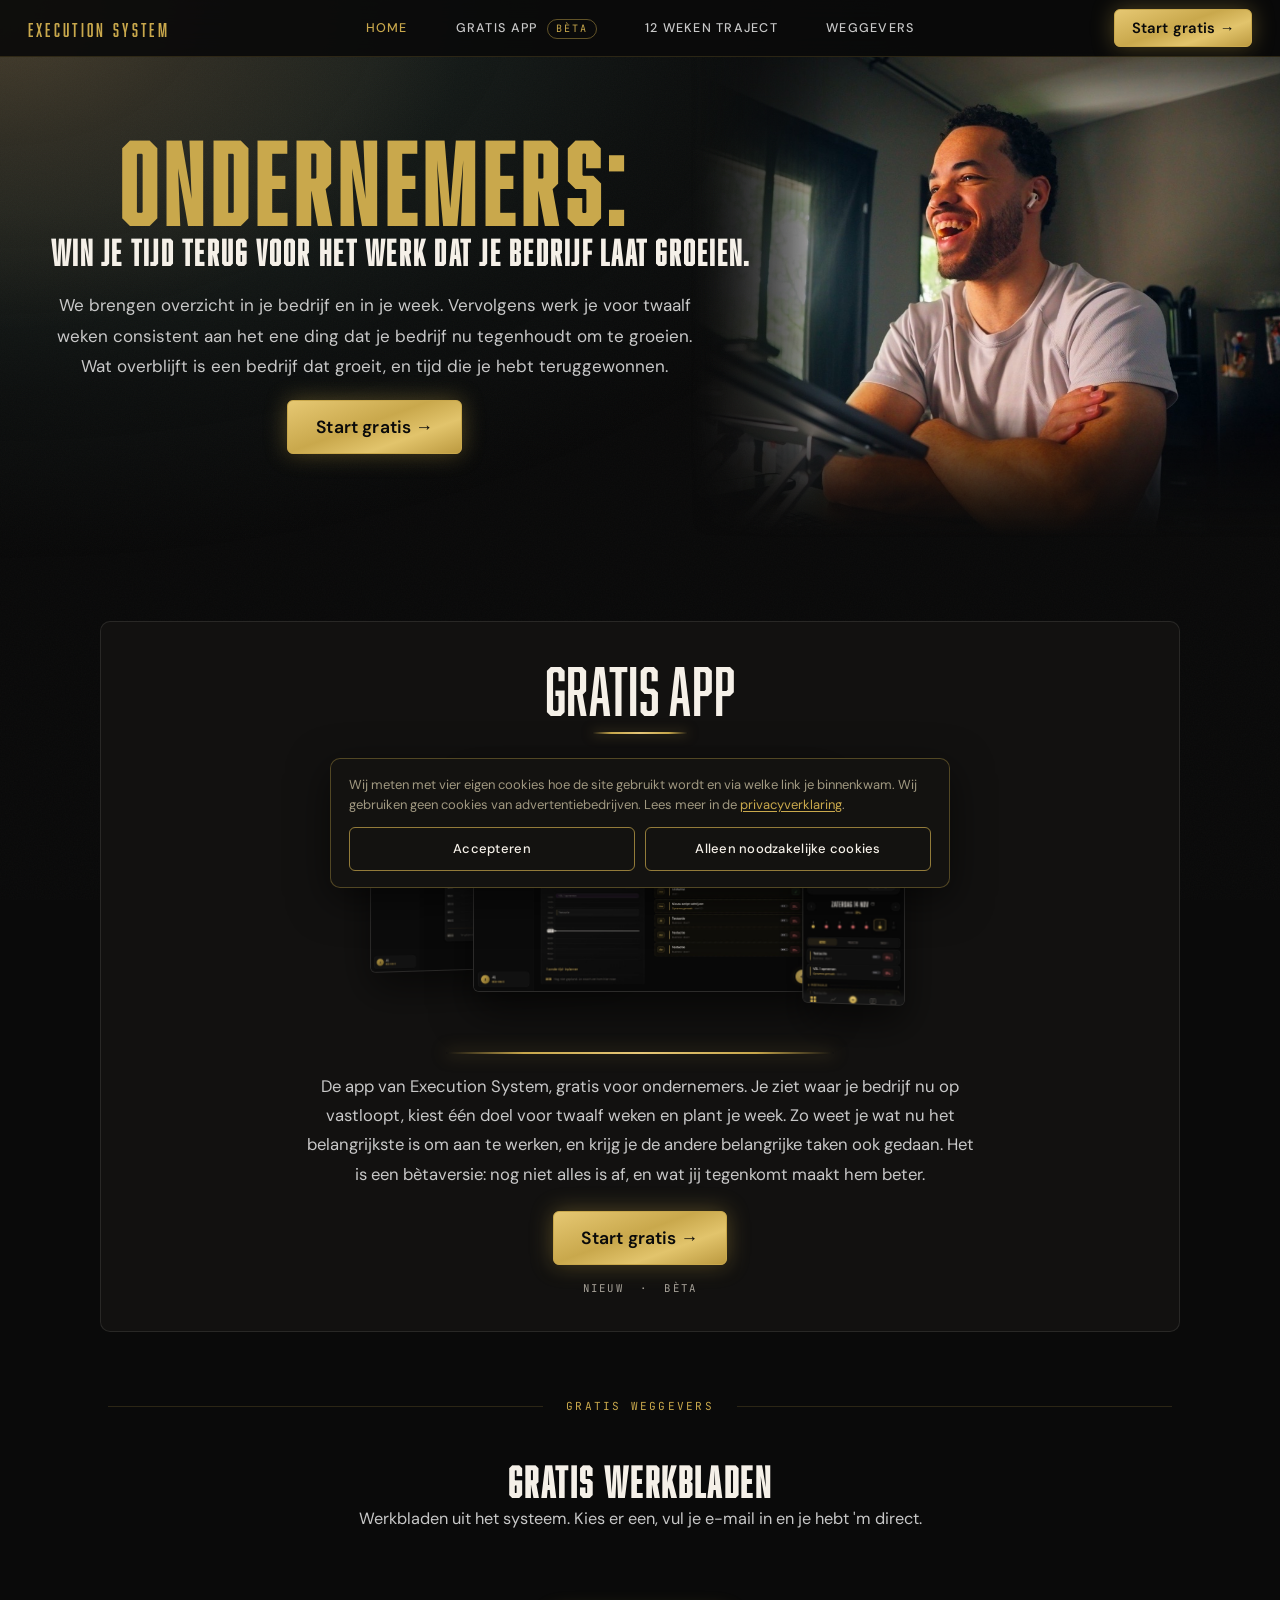
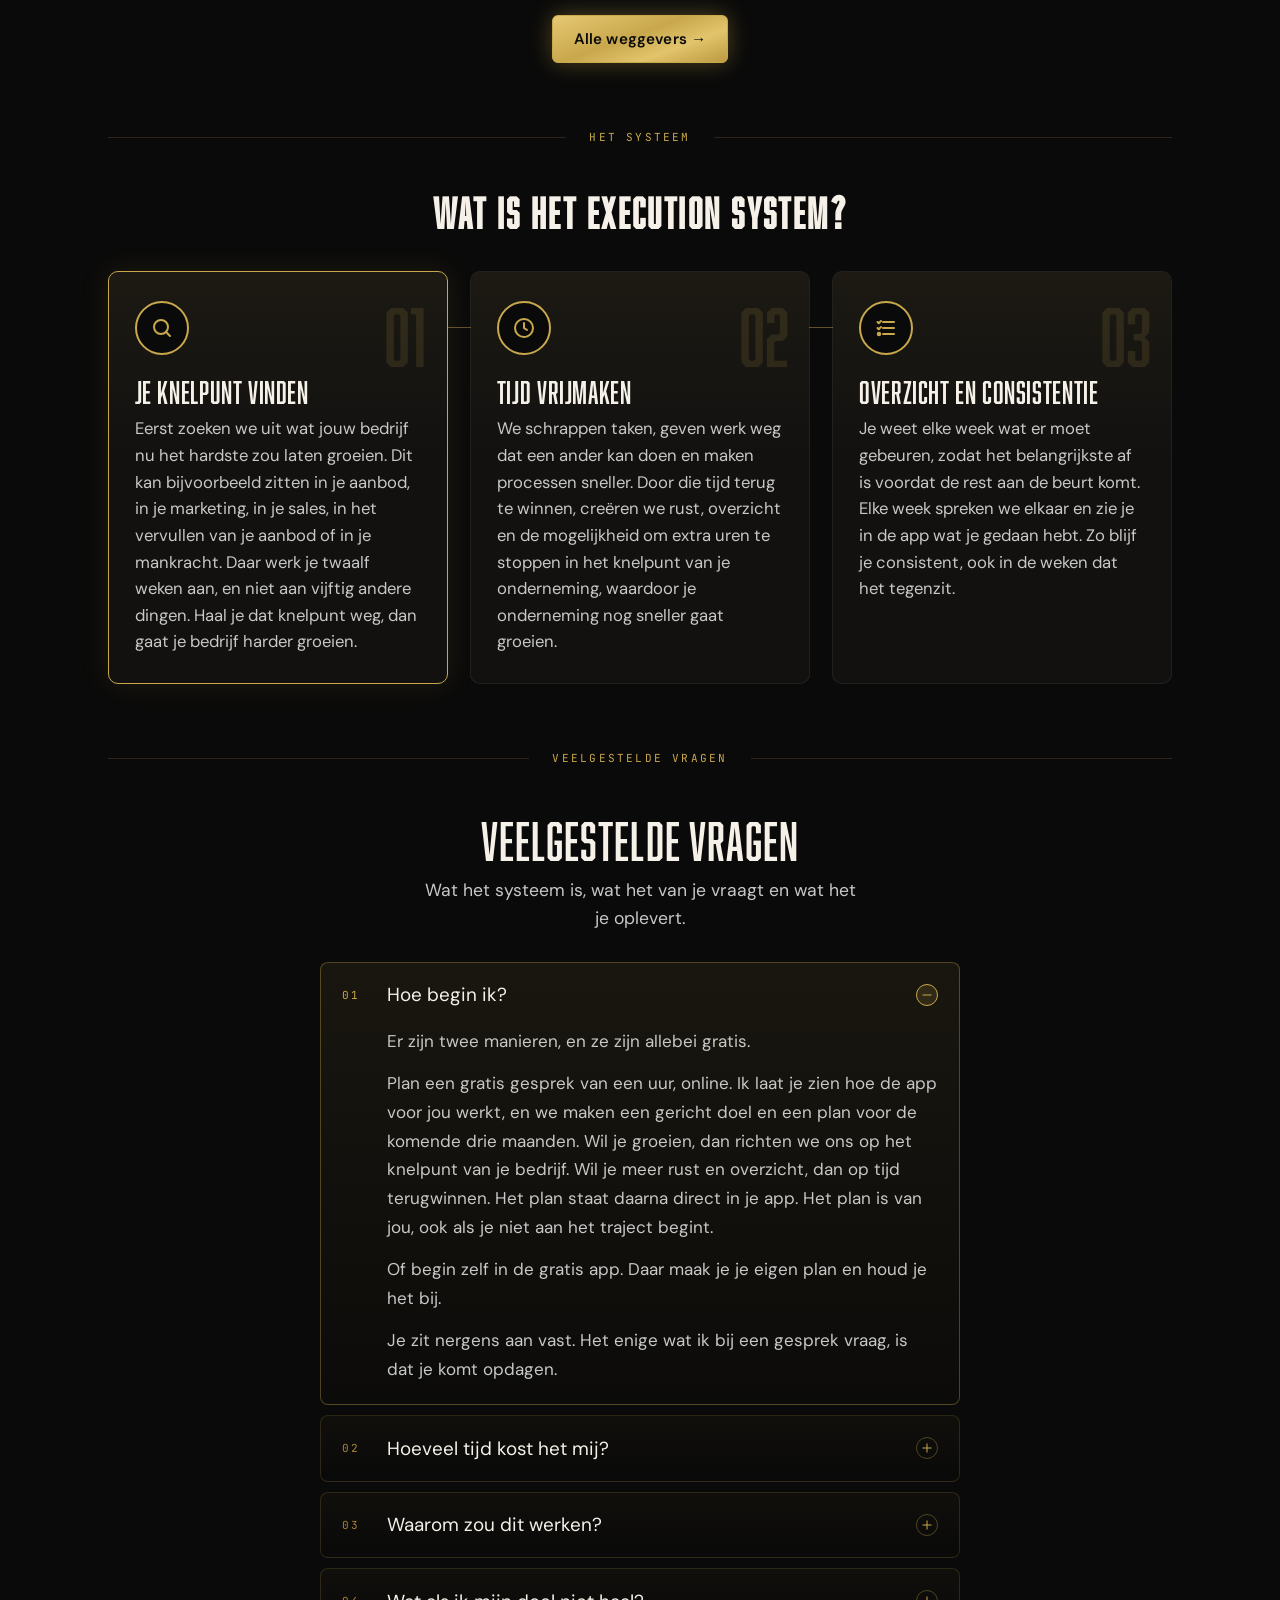
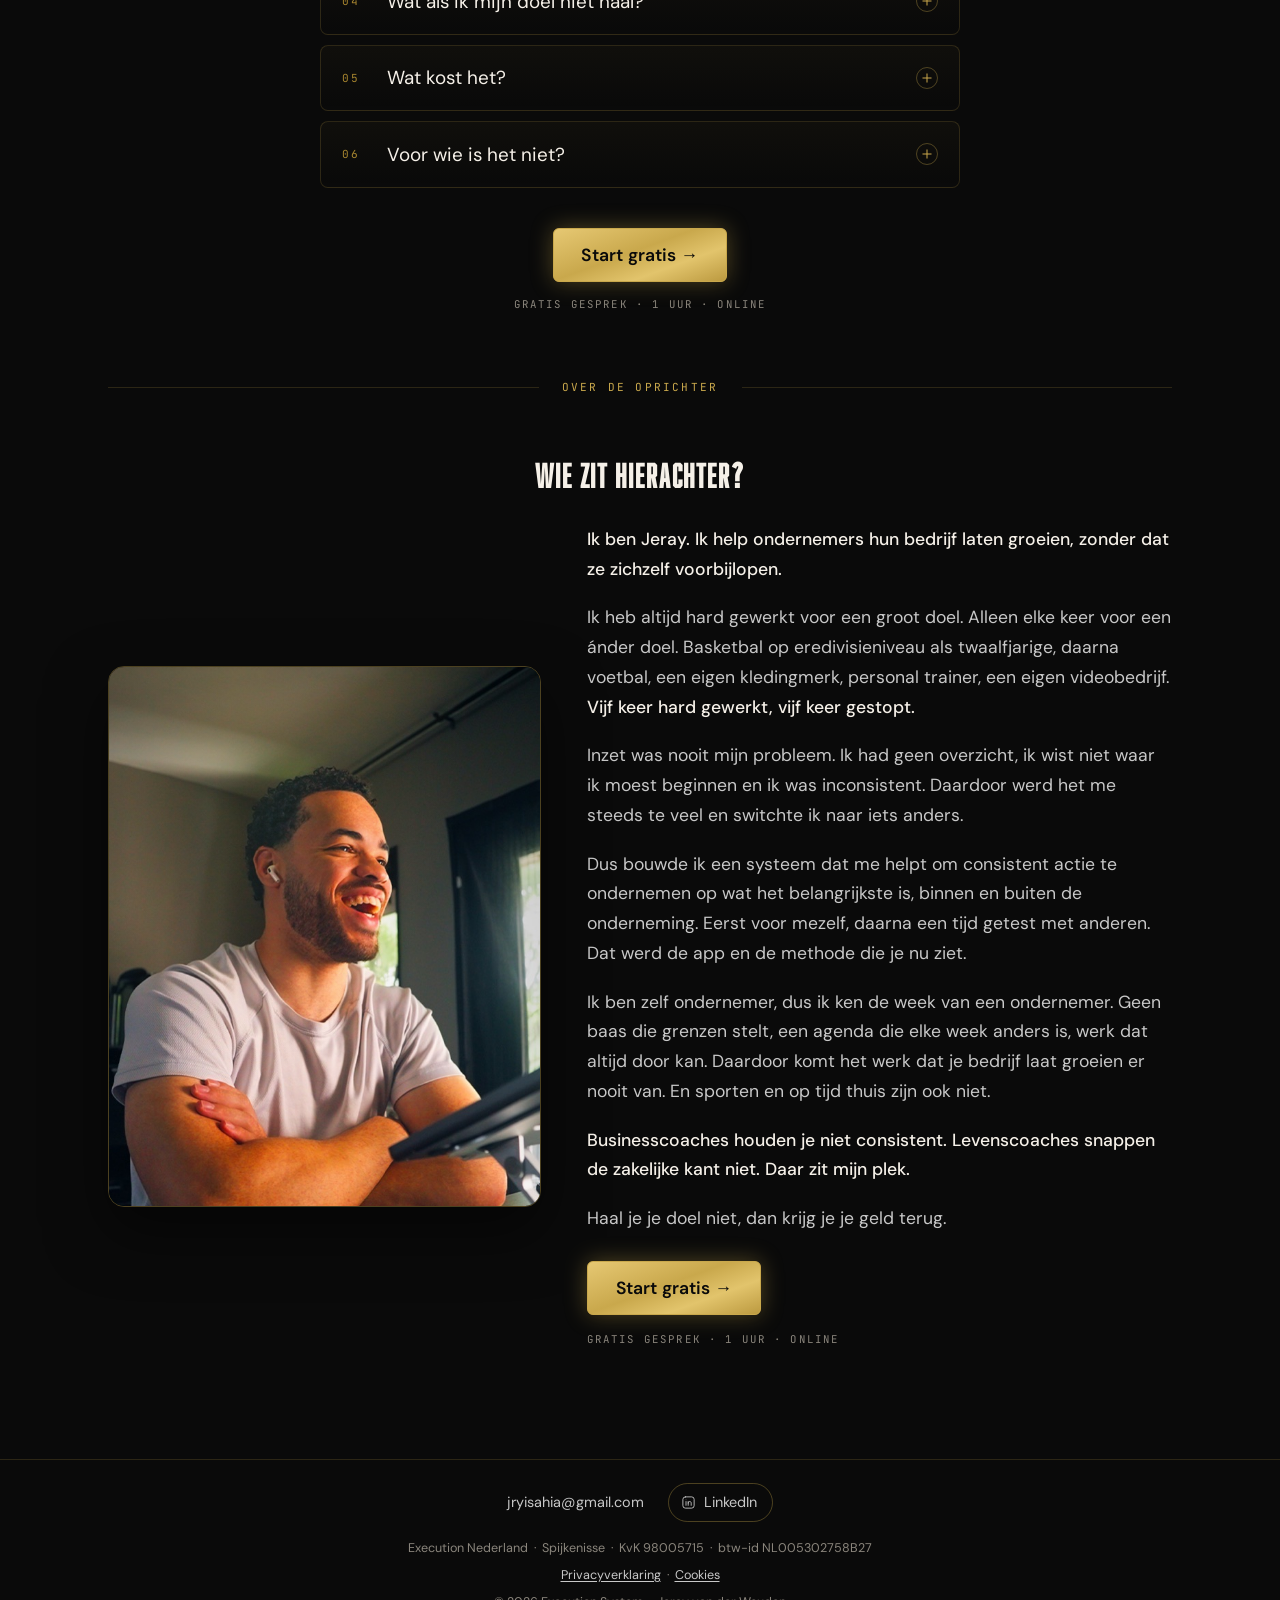
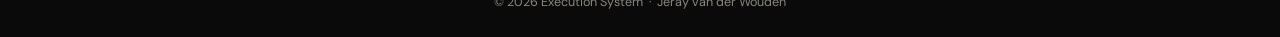
==== commit 60d06d31: "Testkopie: weggeverspagina met compacte kaarten en standaard het filter Weggevers, trajectkop en vid" ====
--- a/index.html
+++ b/index.html
@@ -7338,7 +7338,7 @@
 
 
 // Alle CTA's op Traject: naar de agenda scrollen
-function v10NaarAgenda(){ v10InitCal(); var el=document.getElementById('v10-cal'); if(!el) return;
+function v10NaarAgenda(){ v10InitCal(); var el=document.getElementById('traject-gesprek')||document.getElementById('v10-cal'); if(!el) return;
   var y=el.getBoundingClientRect().top+window.scrollY-84; window.scrollTo({top:y,behavior:'smooth'}); }
 // Calendly op de Traject-pagina: pas laden als de pagina zichtbaar is
 function v10InitCal(n){ n=n||0; const el=document.getElementById('v10-cal'); if(!el||el.querySelector('iframe')) return;
@@ -7364,7 +7364,7 @@
 // ─── Weggevers-pagina ─────────────────────────────────────────
 var WG_API = window.TES_BACKEND || 'https://tes-backend-mbyy.onrender.com';
 var WG_ICONEN=['doel','plan','boek','lijst','vlam','kompas','grafiek','pen'];
-var WG_LIJST=null, WG_CAT='', WG_HUIDIG=null;
+var WG_LIJST=null, WG_CAT='Weggevers', WG_HUIDIG=null;   // de pagina opent op het filter Weggevers
 function wgEsc(s){ return String(s==null?'':s).replace(/[&<>"']/g,function(c){ return {'&':'&amp;','<':'&lt;','>':'&gt;','"':'&quot;',"'":'&#39;'}[c]; }); }
 function wgLaad(){
   if (WG_LIJST) { wgRender(); return; }
--- a/huisstijl.css
+++ b/huisstijl.css
@@ -399,3 +399,50 @@
   #v10 .stap-twee .stap-links{align-items:center;text-align:center}
   #v10 .stap-punten{text-align:left}
 }
+
+/* ─── Trajectpagina op de telefoon: "Wat je krijgt" compact (18 nov 2026) ── */
+@media(max-width:640px){
+  #v10 .krijgt-in{gap:26px}
+  #v10 .krijgt-in .sec-head h2{font-size:40px;line-height:.95}
+  #v10 .krijgt-in [data-cols="3"]{gap:12px}
+  #v10 .krijgt-in .card{display:grid;grid-template-columns:76px minmax(0,1fr);grid-template-areas:"img titel" "tekst tekst";column-gap:14px;row-gap:10px;align-items:center;
+    padding:14px;margin:0;border:1px solid rgba(245,240,232,.10);border-radius:10px;background:#121110;transform:none}
+  #v10 .krijgt-in .card-img{grid-area:img;aspect-ratio:1;padding:0;border-radius:8px}
+  #v10 .krijgt-in .card-num{font-size:26px;left:7px;top:5px}
+  #v10 .krijgt-in .card h3{grid-area:titel;font-size:21px;line-height:1.05;margin:0}
+  #v10 .krijgt-in .card p{grid-area:tekst;font-size:14.5px;line-height:1.55;margin:0;color:#C9C2B4}
+}
+
+/* ─── Homepage (18 nov 2026): meer ruimte voor de hero, de app-kaart lager, grotere titel met gouden streep ── */
+@media(min-width:760px){
+  #page-home .hero{padding-top:3.2rem;padding-bottom:4.5rem}
+}
+@media(min-width:861px){
+  #page-home .ap-kaart{margin-top:4.5rem}
+}
+@media(max-width:759px){
+  #page-home .ap-kaart{margin-top:2.5rem}
+}
+#page-home .ap-kaart .ap-kop{flex-direction:column;align-items:center;gap:.9rem}
+#page-home .ap-kaart .ap-kop .ap-h2{font-size:clamp(2.6rem,5vw,3.6rem)}
+#page-home .ap-kaart .ap-kop::after{content:'';display:block;width:96px;height:2px;border-radius:2px;
+  background:linear-gradient(90deg,transparent,var(--gold) 20%,var(--gold-l) 50%,var(--gold) 80%,transparent);box-shadow:0 0 12px rgba(201,168,76,.5)}
+
+/* ─── Weggeverspagina (18 nov 2026): gesprek en app als compacte kaarten naast elkaar ── */
+@media(min-width:700px){
+  #page-weggevers .wg-start{grid-template-columns:repeat(2,minmax(0,1fr));gap:1rem;margin-bottom:2rem}
+  #page-weggevers .wg-start-card{display:grid;grid-template-columns:40% minmax(0,1fr);grid-template-rows:auto auto auto auto;column-gap:1.2rem;row-gap:0;align-content:center;padding:1rem 1.2rem 1rem 1rem}
+  #page-weggevers .wg-start-img{grid-column:1;grid-row:1 / span 4;margin:0;aspect-ratio:4/3;border-radius:10px;align-self:center}
+  #page-weggevers .wg-start-card > :not(.wg-start-img){grid-column:2}
+  #page-weggevers .wg-start-k{margin-bottom:.4rem}
+  #page-weggevers .wg-start-t{font-size:1.45rem;margin-bottom:.35rem}
+  #page-weggevers .wg-start-s{font-size:.84rem;line-height:1.5;margin-bottom:.6rem}
+  #page-weggevers .wg-start-traject .wg-start-img:after{background:none}
+  #page-weggevers .wg-start-img:after{background:linear-gradient(180deg,rgba(10,10,10,0) 60%,rgba(12,11,9,.35))}
+  #page-weggevers .wg-start-appbeeld .ap-beeld-los{width:100%}
+  #page-weggevers .wg-head{margin-bottom:1.6rem}
+}
+
+/* ─── Trajectpagina: kop en video iets kleiner ── */
+#v10 .v10-hero h1{font-size:clamp(48px,5.6vw,86px)}
+#v10 .obj{max-width:640px}
